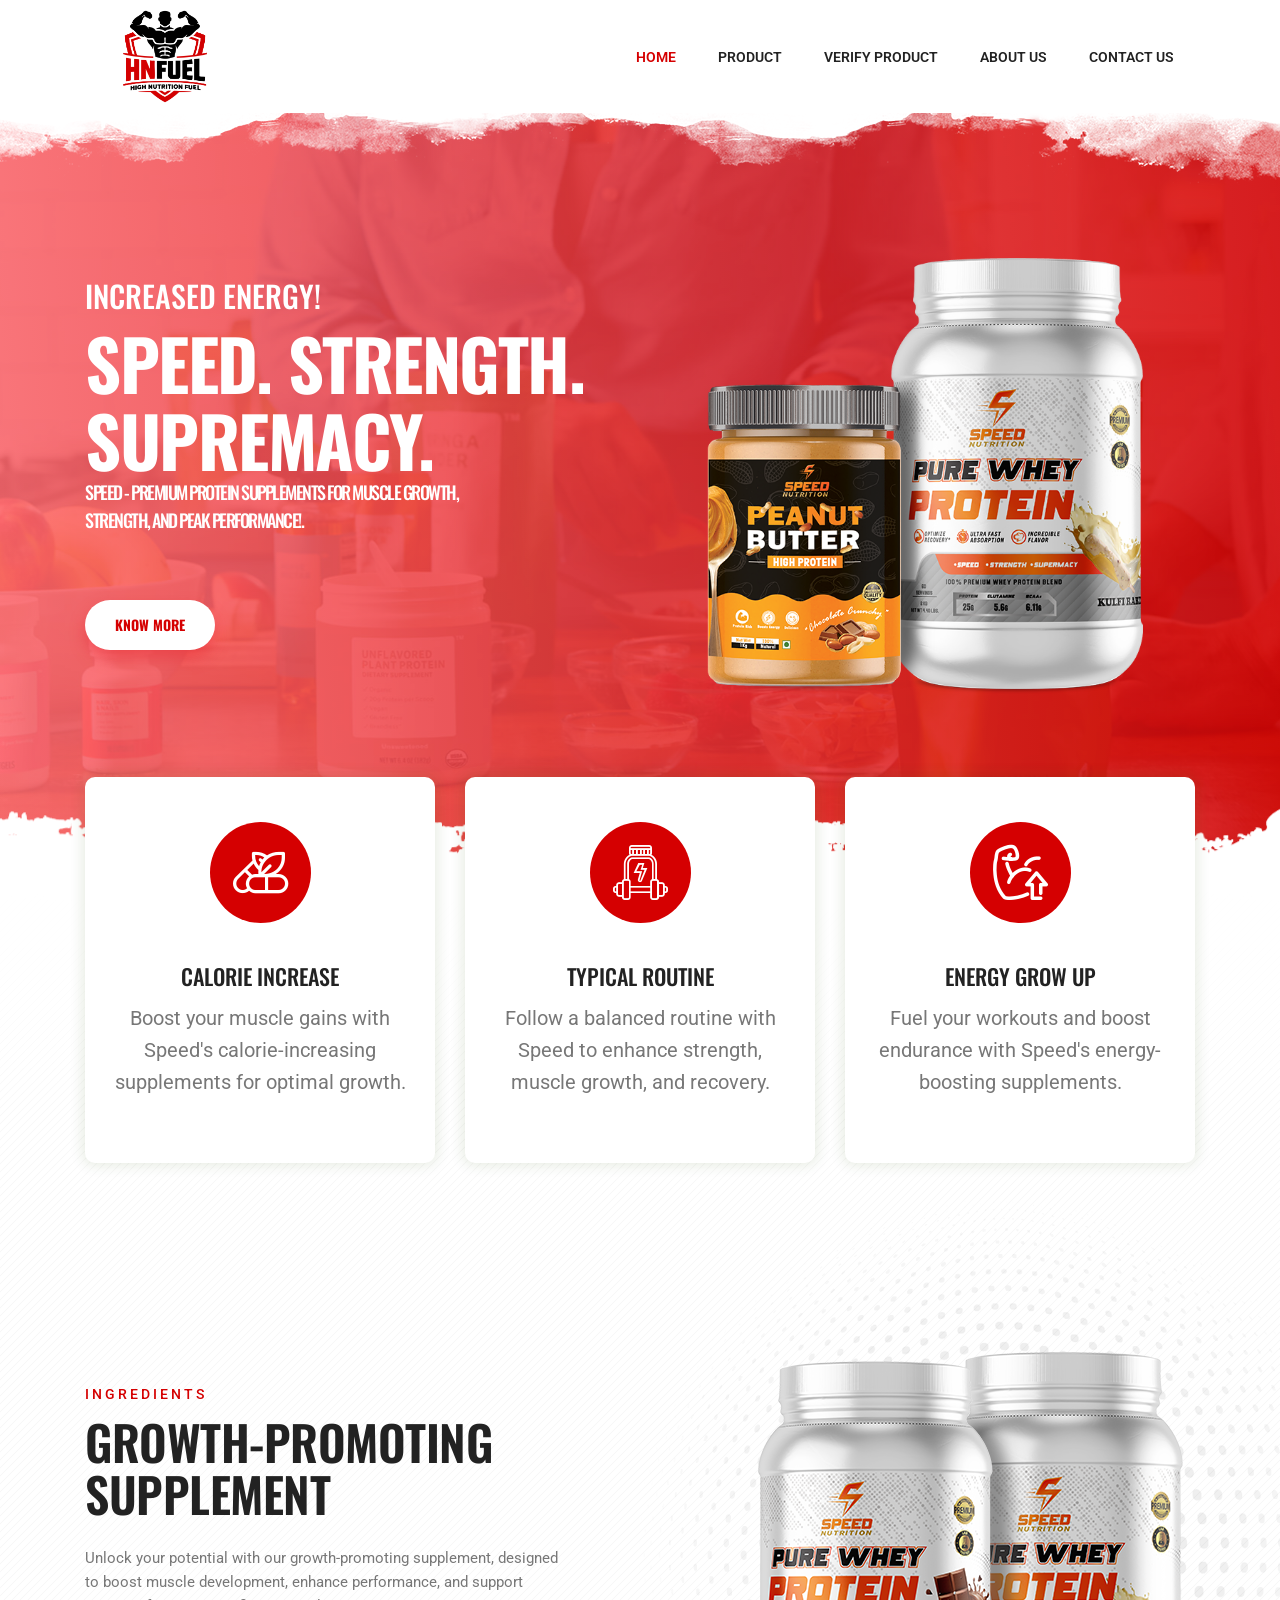
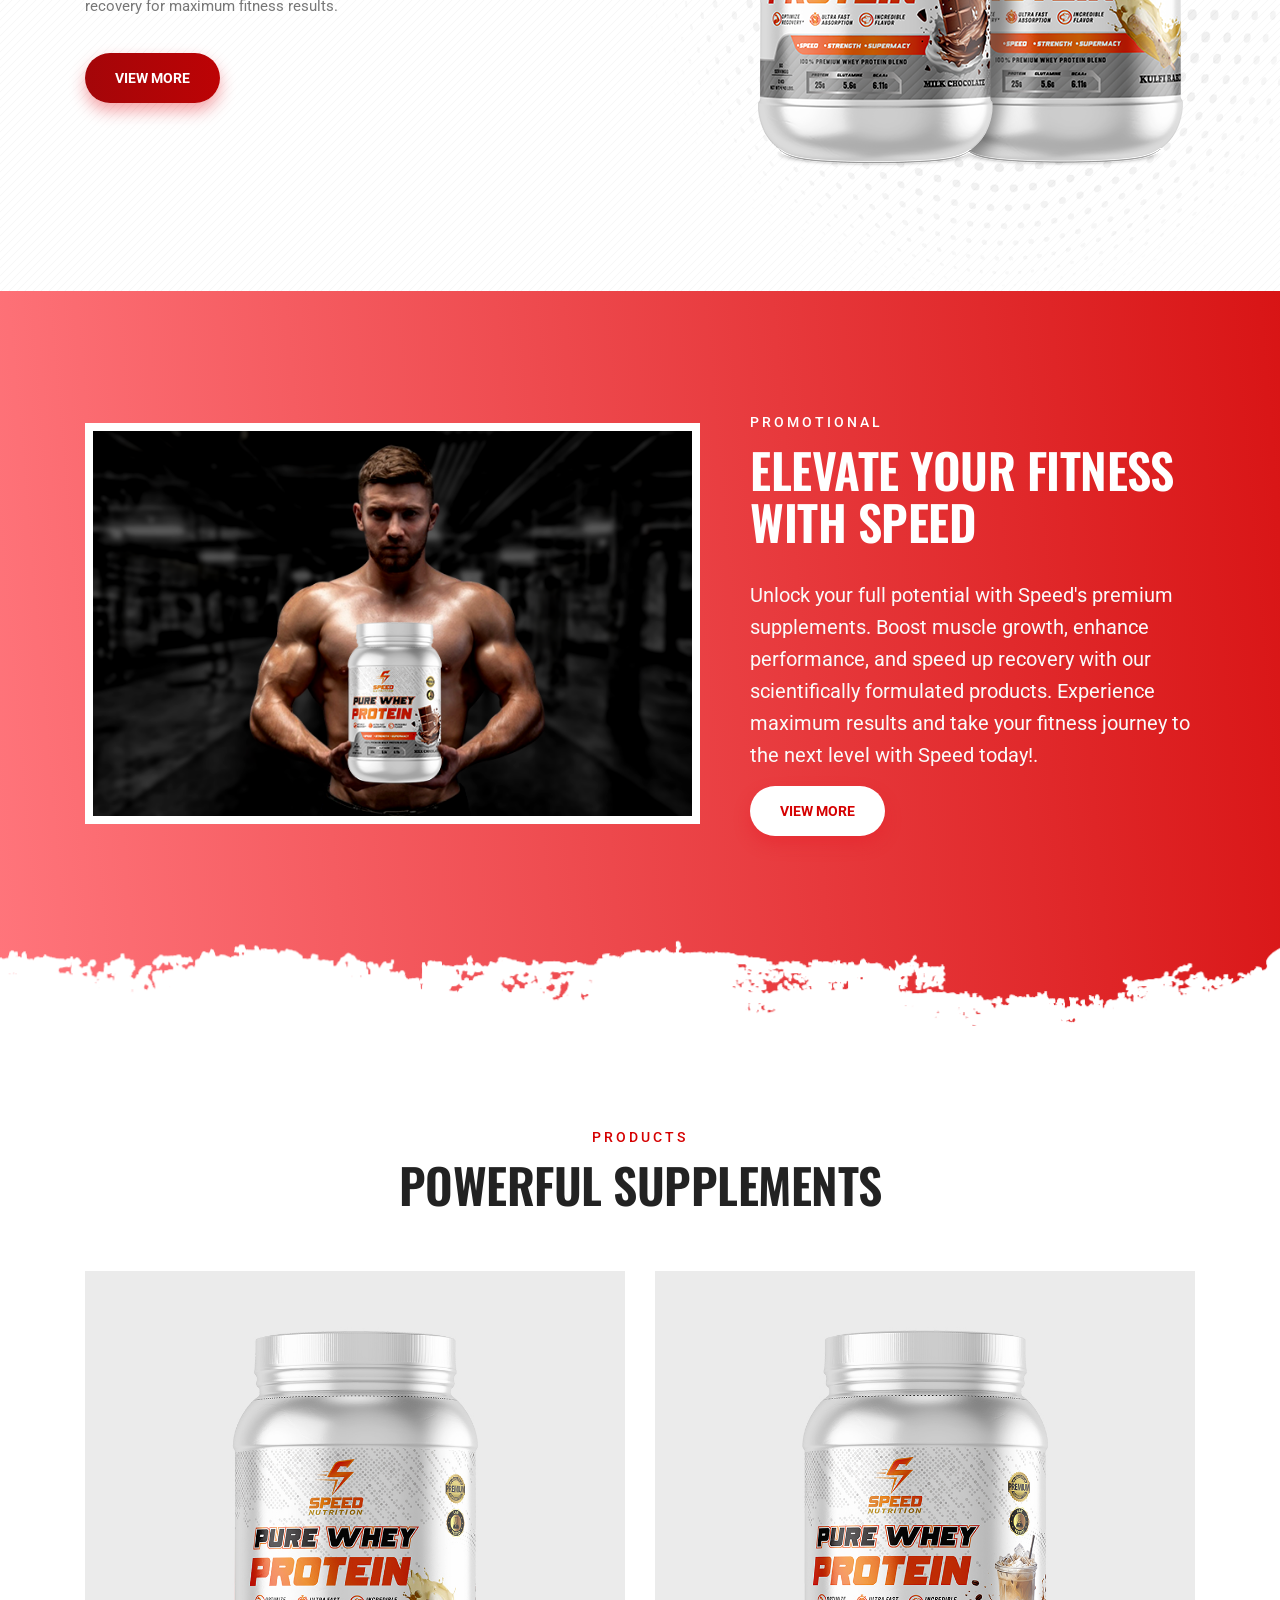
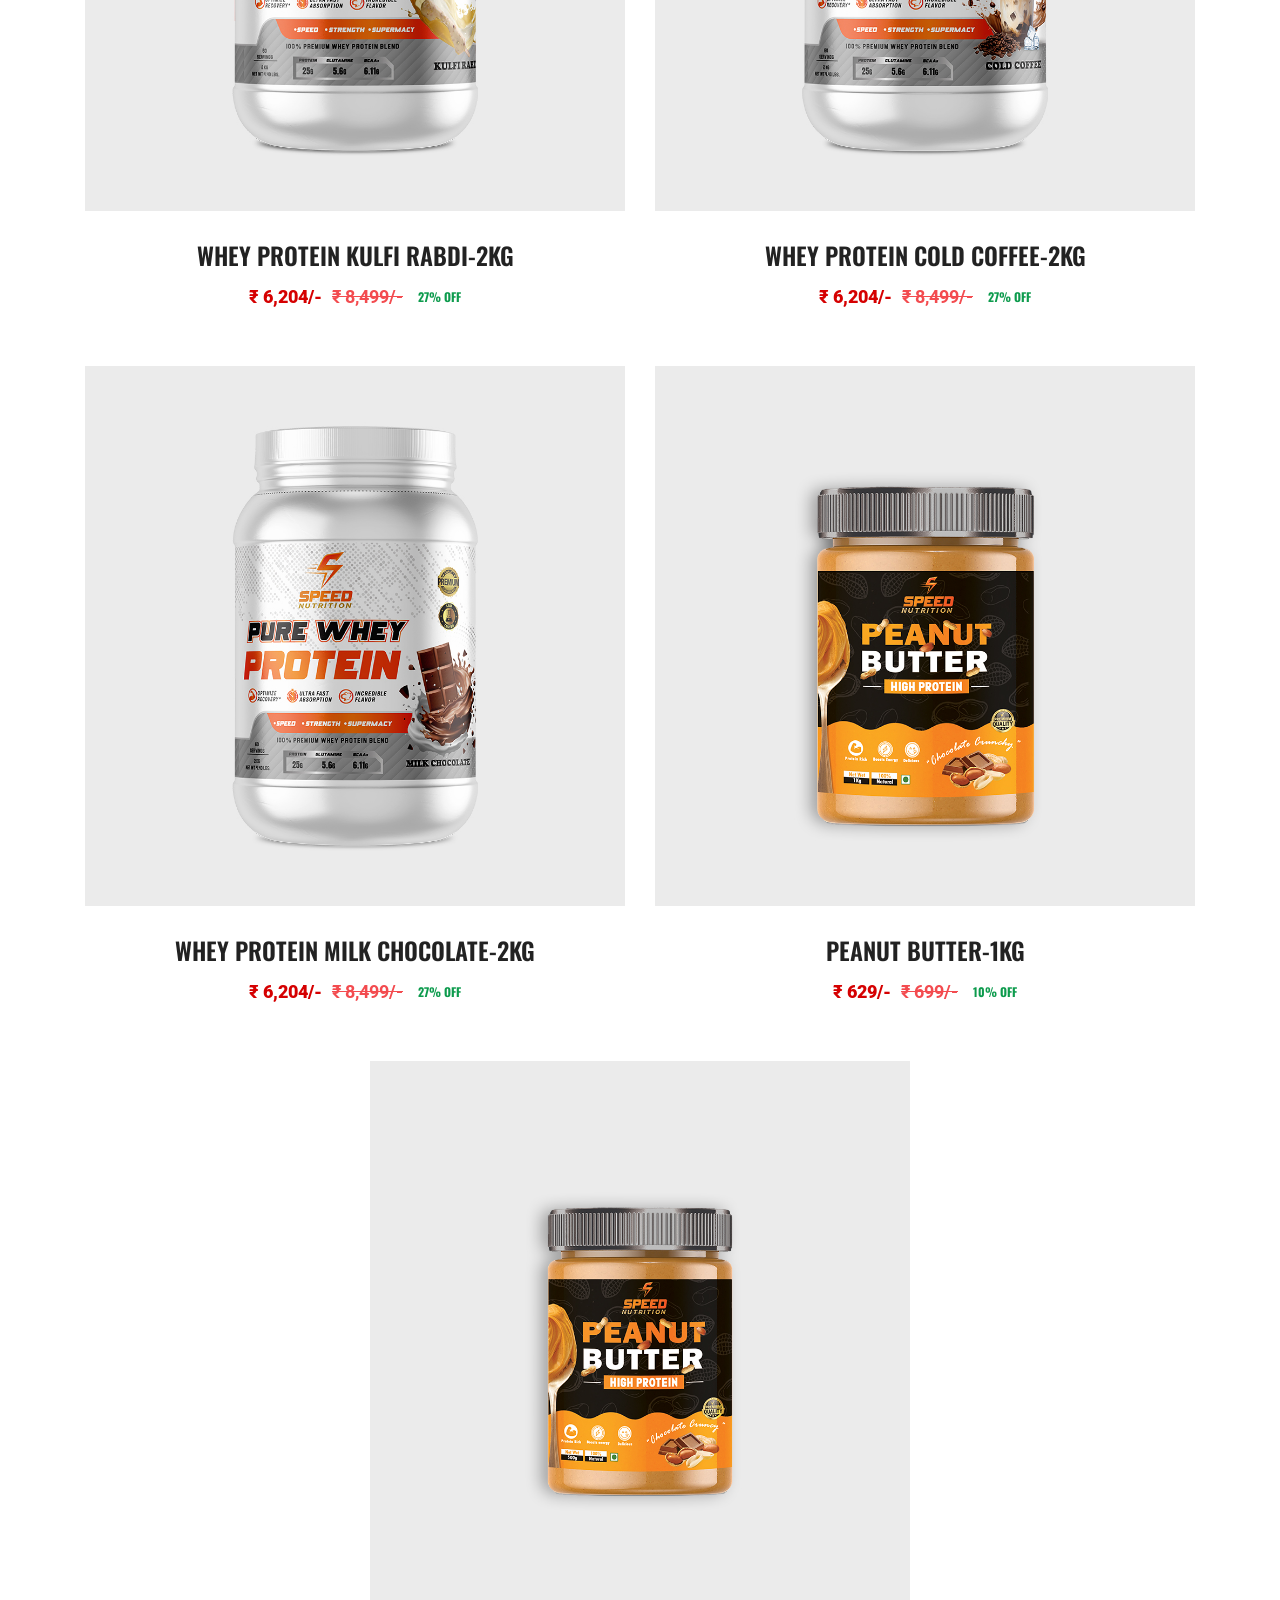
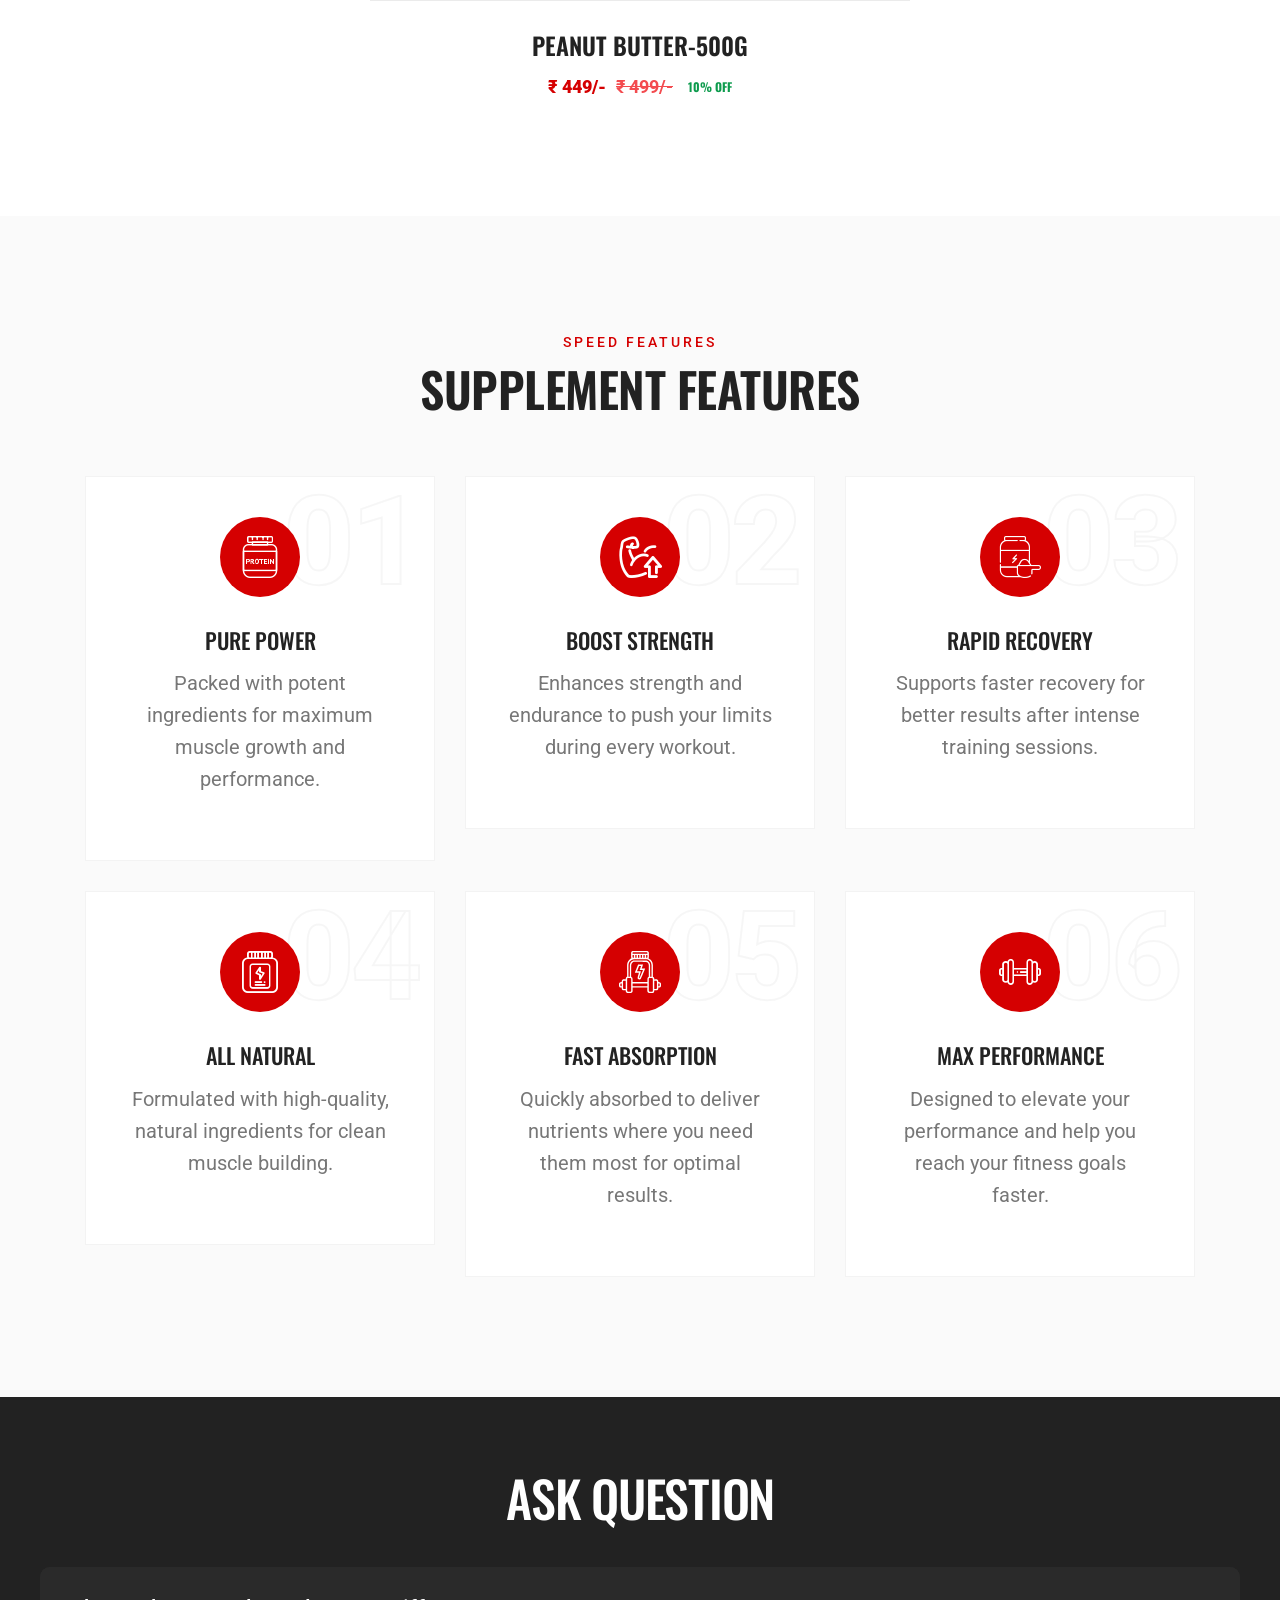
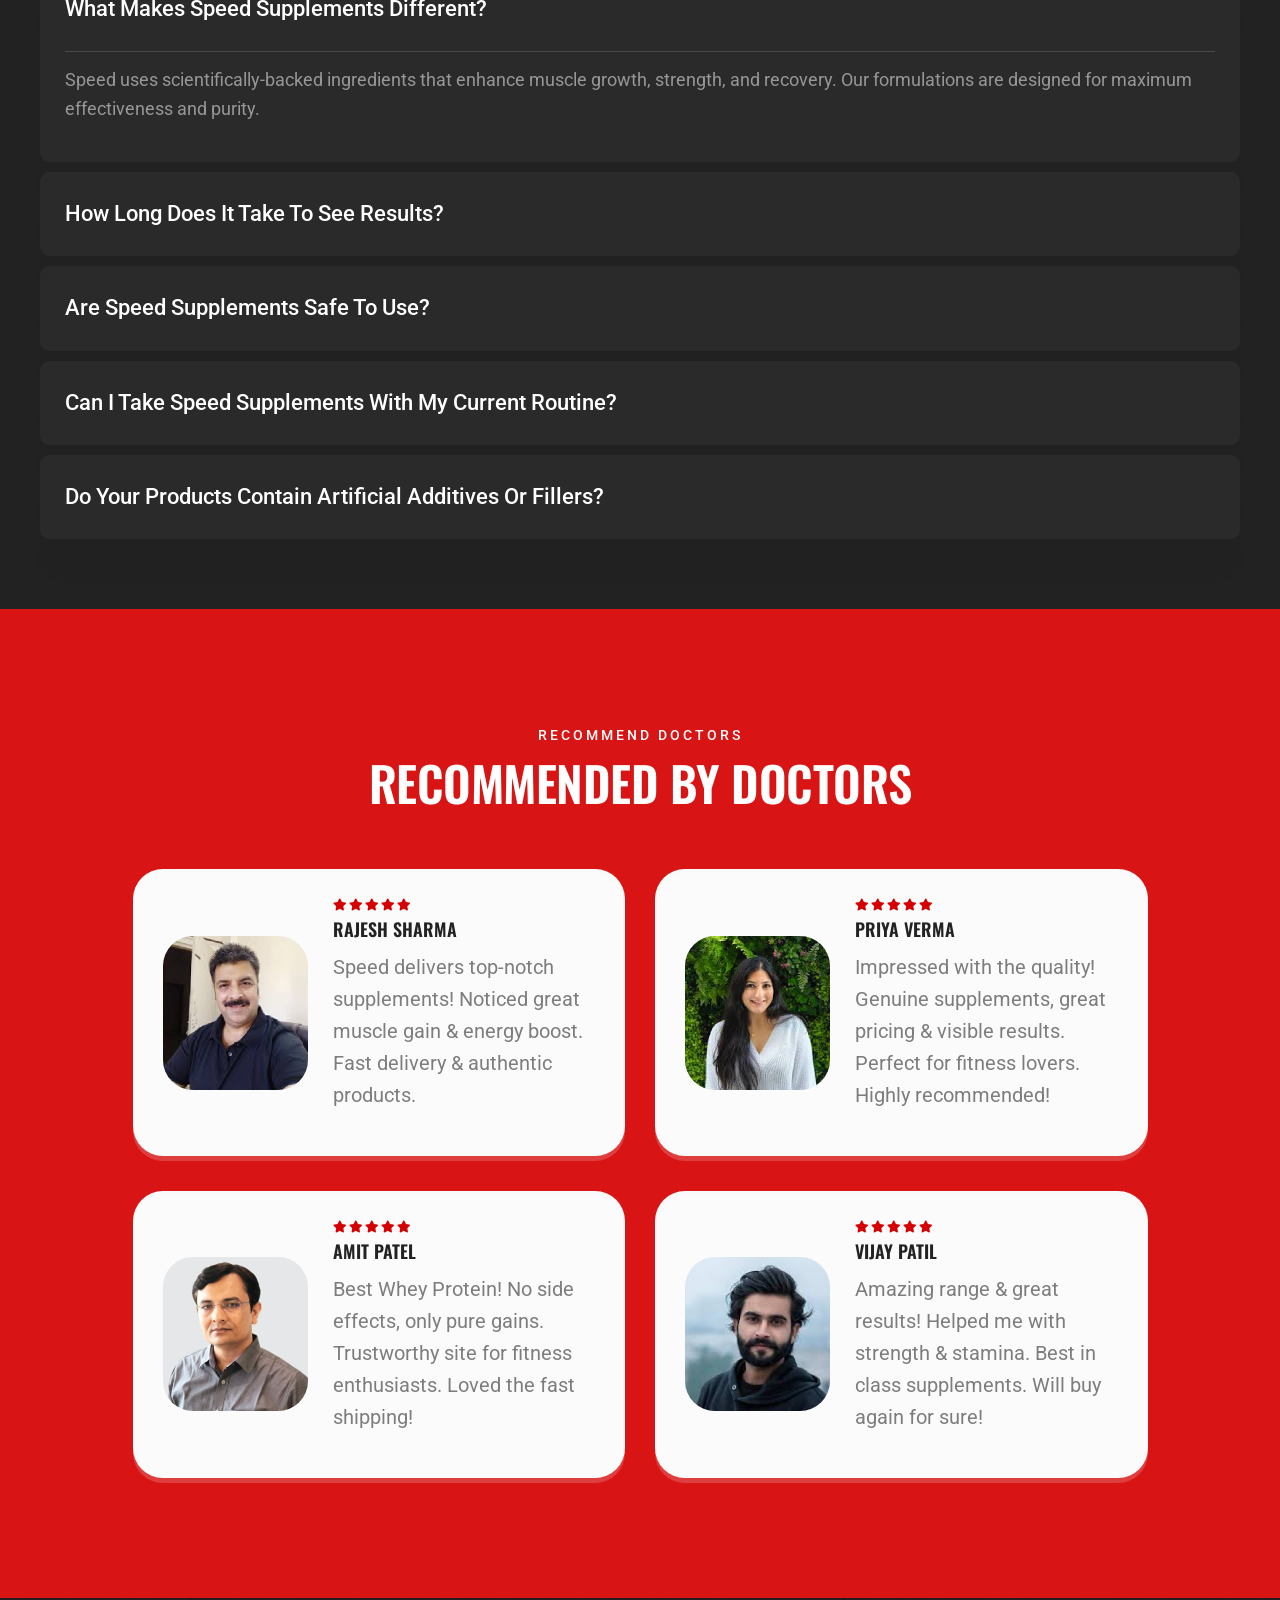
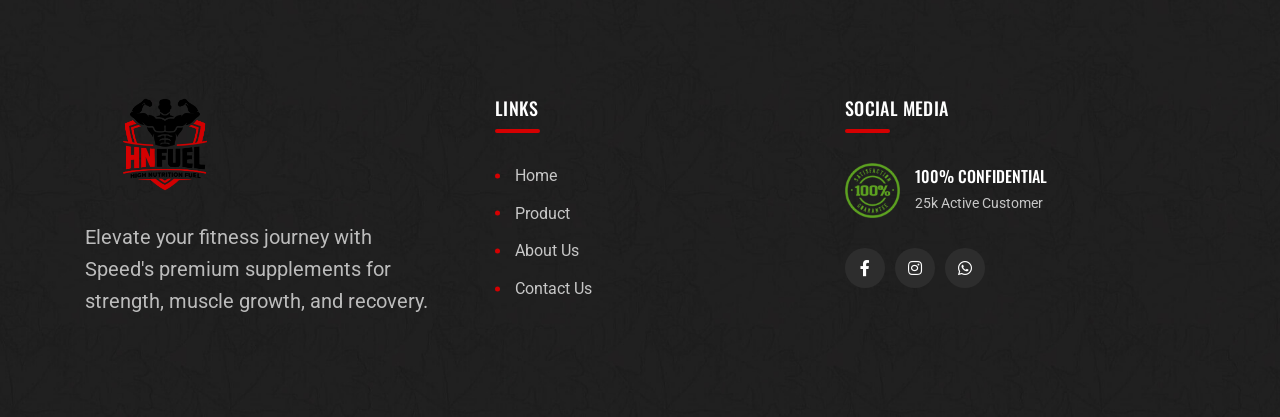
==== index.html @ 4fa767ee "Add product page for HN Fuel Whey Protein Mango Flavour 2kg with detailed description, nutritional i" ====
<!DOCTYPE html>
<html class="no-js" lang="en">

<head>
    <meta charset="utf-8">
    <meta http-equiv="x-ua-compatible" content="ie=edge">
    <title>Speed</title>
    <meta name="description"
        content="Boost muscle growth and strength with Speed's premium supplements, designed for maximum performance and recovery.">
    <meta name="viewport" content="width=device-width, initial-scale=1">

    <link rel="shortcut icon" type="image/x-icon" href="images/logo-02.png">
    <link rel="stylesheet" href="css/bootstrap.min.css">
    <link rel="stylesheet" href="css/animate.min.css">
    <link rel="stylesheet" href="css/magnific-popup.css">
    <link rel="stylesheet" href="css/fontawesome-all.min.css">
    <link rel="stylesheet" href="css/flaticon.css">
    <link rel="stylesheet" href="css/jquery-ui.css">
    <link rel="stylesheet" href="css/odometer.css">
    <link rel="stylesheet" href="css/slick.css">
    <link rel="stylesheet" href="css/default.css">
    <link rel="stylesheet" href="css/style.css">
    <link rel="stylesheet" href="css/responsive.css">
</head>

<body>
    <div id="preloader">
        <div class="tg-cube-grid">
            <div class="tg-cube tg-cube1"></div>
            <div class="tg-cube tg-cube2"></div>
            <div class="tg-cube tg-cube3"></div>
            <div class="tg-cube tg-cube4"></div>
            <div class="tg-cube tg-cube5"></div>
            <div class="tg-cube tg-cube6"></div>
            <div class="tg-cube tg-cube7"></div>
            <div class="tg-cube tg-cube8"></div>
            <div class="tg-cube tg-cube9"></div>
        </div>
    </div>
    <button class="scroll-top scroll-to-target scroll-top-two" data-target="html">
        <i class="fas fa-angle-up"></i>
    </button>
    <header id="home">
        <div id="header-fixed-height"></div>
        <div id="sticky-header" class="tg-menu-area menu-area">
            <div class="container">
                <div class="row">
                    <div class="col-12">
                        <div class="mobile-nav-toggler"><i class="flaticon-layout"></i></div>
                        <div class="menu-wrap">
                            <nav class="menu-nav">
                                <div class="logo">
                                    <a href="index.html">
                                        <img src="images/logo-01.png" alt="Logo">
                                    </a>
                                </div>
                                <div class="navbar-wrap main-menu d-none d-xl-flex">
                                    <ul class="navigation">
                                        <li class="active"><a href="index.html" class="section-link">Home</a></li>
                                        <li><a href="#supplement" class="section-link">Product</a></li>
                                        <li><a href="barcode-verification.html">Verify Product</a></li>
                                        <li><a href="about-us.html" class="section-link">About Us</a></li>
                                        <li><a href="contact-us.html" class="section-link">Contact Us</a></li>
                                    </ul>
                                </div>
                            </nav>
                        </div>
                    </div>
                </div>
            </div>
        </div>
    </header>
    <div class="mobile-menu">
        <nav class="menu-box">
            <div class="close-btn"><i class="fas fa-times"></i></div>
            <div class="nav-logo">
                <a href="index.html"><img src="images/logo-01.png" alt=""></a>
            </div>
            <div class="menu-outer">
            </div>
            <div class="social-links">
                <ul class="clearfix">
                    <li><a href="#"><i class="fab fa-facebook-f"></i></a></li>
                    <li><a href="#"><i class="fab fa-instagram"></i></a></li>
                    <li><a
                            href="https://api.whatsapp.com/send?phone=+919833897063&text=Hello, I want to know more about your service."><i
                                class="fab fa-whatsapp"></i></a></li>
                </ul>
            </div>
        </nav>
    </div>
    <div class="menu-backdrop"></div>
    <main class="main-area fix">
        <section class="tg-banner-area banner-bg jarallax parallax-img">
            <div class="container">
                <div class="row align-items-center justify-content-center">
                    <div class="col-xl-6 col-lg-6 order-0 order-lg-2">
                        <div class="tg-banner-img text-center wow fadeInRight" data-wow-delay=".6s">
                            <img src="images/banner_img.png" alt="img">
                        </div>
                    </div>
                    <div class="col-xl-6 col-lg-6 col-md-10">
                        <div class="tg-banner-content">
                            <h4 class="sub-title wow fadeInUp" data-wow-delay=".2s">Increased Energy!</h4>
                            <h2 class="title wow fadeInUp" data-wow-delay=".4s">Speed. Strength. Supremacy.
                                <p class=" wow fadeInUp" data-wow-delay=".6s">Speed - Premium protein supplements
                                    for muscle growth, strength, and peak performance!.</p>
                                <div class="tg-banner-btn wow fadeInUp" data-wow-delay=".8s">
                                    <a href="#supplement" class="tg-btn">Know More</a>
                                </div>
                        </div>
                    </div>
                </div>
            </div>
        </section>
        <section class="tg-features-area">
            <div class="container">
                <div class="tg-features-inner">
                    <div class="row justify-content-center">
                        <div class="col-lg-4 col-md-6 col-sm-8 wow fadeInUp" data-wow-delay=".2s">
                            <div class="tg-features-item">
                                <div class="tg-features-icon">
                                    <i class="flaticon-supplement"></i>
                                </div>
                                <div class="tg-features-content">
                                    <h4 class="title">Calorie Increase</h4>
                                    <p>Boost your muscle gains with Speed's calorie-increasing supplements for
                                        optimal growth.</p>
                                </div>
                            </div>
                        </div>
                        <div class="col-lg-4 col-md-6 col-sm-8 wow fadeInUp" data-wow-delay=".4s">
                            <div class="tg-features-item">
                                <div class="tg-features-icon">
                                    <i class="flaticon-whey-protein-3"></i>
                                </div>
                                <div class="tg-features-content">
                                    <h4 class="title">Typical Routine</h4>
                                    <p>Follow a balanced routine with Speed to enhance strength, muscle growth,
                                        and recovery.</p>
                                </div>
                            </div>
                        </div>
                        <div class="col-lg-4 col-md-6 col-sm-8 wow fadeInUp" data-wow-delay=".6s">
                            <div class="tg-features-item">
                                <div class="tg-features-icon">
                                    <i class="flaticon-strong-1"></i>
                                </div>
                                <div class="tg-features-content">
                                    <h4 class="title">Energy Grow Up</h4>
                                    <p>Fuel your workouts and boost endurance with Speed's energy-boosting
                                        supplements.</p>
                                </div>
                            </div>
                        </div>
                    </div>
                </div>
            </div>
        </section>
        <section id="ingredient" class="tg-supplement-area pt-130 pb-120">
            <div class="tg-supplement-bg"></div>
            <div class="container">
                <div class="tg-supplement-inner">
                    <div class="row justify-content-center">
                        <div class="col-lg-6 col-md-8 order-0 order-lg-2">
                            <div class="tg-supplement-img text-end  wow fadeInRight" data-wow-delay=".2s">
                                <img src="images/supplement_img.png" alt="">
                            </div>
                            <div class="tg-supplement-shape">
                                <img src="images/supplement_shape02.png" alt="" class="rotateme">
                            </div>
                        </div>
                        <div class="col-lg-6">
                            <div class="tg-supplement-content mt-60 wow fadeInLeft" data-wow-delay=".2s">
                                <div class="tg-section-title mb-25">
                                    <span class="sub-title">ingredients</span>
                                    <h2 class="title">Growth-promoting<br> supplement</h2>
                                </div>
                                <p>Unlock your potential with our growth-promoting supplement, designed to boost muscle
                                    development, enhance performance, and support recovery for maximum fitness results.
                                </p>
                                <a href="about-us.html" class="tg-btn view-btn">VIEW more</a>
                            </div>
                        </div>
                    </div>
                </div>
            </div>
        </section>
        <section class="tg-video-area tg-video-bg jarallax parallax-img">
            <div class="container">
                <div class="row align-items-center justify-content-center">
                    <div class="col-xl-7 col-lg-8">
                        <div class="tg-video-img wow fadeInLeft" data-wow-delay=".2s">
                            <img src="images/video_img.png" alt="">
                        </div>
                    </div>
                    <div class="col-xl-5 col-lg-8">
                        <div class="tg-video-content wow fadeInRight" data-wow-delay=".2s">
                            <div class="tg-section-title white mb-30">
                                <span class="sub-title">promotional</span>
                                <h2 class="title white-text">Elevate Your Fitness with Speed</h2>
                            </div>
                            <p class="info-one">Unlock your full potential with Speed's premium supplements.
                                Boost muscle growth, enhance performance, and speed up recovery with our scientifically
                                formulated products. Experience maximum results and take your fitness journey to the
                                next level with Speed today!.</p>
                            <a href="about-us.html" class="tg-btn">VIEW more</a>
                        </div>
                    </div>
                </div>
            </div>
        </section>
        <section id="supplement" class="tg-shop-area pt-100 pb-60">
            <div class="container">
                <div class="row justify-content-center">
                    <div class="col-lg-8">
                        <div class="tg-section-title text-center mb-60">
                            <span class="sub-title">PRODUCTS</span>
                            <h2 class="title">Powerful Supplements</h2>
                        </div>
                    </div>
                </div>
                <div class="tg-shop-wrapper">
                    <div class="row justify-content-center">
                        <div class="col-lg-6 col-md-6">
                            <div class="tg-shop-item text-center">
                                <div class="tg-shop-thumb">
                                    <a href="whey-protein-mawarabdi-2kg.html">
                                        <img src="images/mawarabdi/01.jpg" alt="img"></a>
                                </div>
                                <div class="tg-shop-content">
                                    <h4 class="title"><a href="whey-protein-mawarabdi-2kg.html">Whey Protein
                                            Kulfi Rabdi-2kg</a></h4>
                                    <div class="tg-shop-price inner-shop-details-price d-flex justify-content-center">
                                        <b>₹ 6,204/-</b><span class="old-prices">₹ 8,499/-</span>
                                        <h5 class="stock-status ml-3 mb-0">27% OFF</h5>
                                    </div>
                                </div>
                            </div>
                        </div>
                        <div class="col-lg-6 col-md-6">
                            <div class="tg-shop-item text-center">
                                <div class="tg-shop-thumb">
                                    <a href="whey-protein-cold-coffee-2kg.html">
                                        <img src="images/coffee/01.jpg" alt="img"></a>
                                </div>
                                <div class="tg-shop-content">
                                    <h4 class="title"><a href="whey-protein-cold-coffee-2kg.html">Whey Protein
                                            Cold Coffee-2kg</a></h4>
                                    <div class="tg-shop-price inner-shop-details-price d-flex justify-content-center">
                                        <b>₹ 6,204/-</b><span class="old-prices">₹ 8,499/-</span>
                                        <h5 class="stock-status ml-3 mb-0">27% OFF</h5>
                                    </div>
                                </div>
                            </div>
                        </div>
                        <div class="col-lg-6 col-md-6">
                            <div class="tg-shop-item text-center">
                                <div class="tg-shop-thumb">
                                    <a href="whey-protein-milk-chocolate-2kg.html">
                                        <img src="images/chocolate/01.jpg" alt="img"></a>
                                </div>
                                <div class="tg-shop-content">
                                    <h4 class="title"><a href="whey-protein-milk-chocolate-2kg.html">Whey Protein
                                            Milk chocolate-2kg</a></h4>
                                    <div class="tg-shop-price inner-shop-details-price d-flex justify-content-center">
                                        <b>₹ 6,204/-</b><span class="old-prices">₹ 8,499/-</span>
                                        <h5 class="stock-status ml-3 mb-0">27% OFF</h5>
                                    </div>
                                </div>
                            </div>
                        </div>

                        <div class="col-lg-6 col-md-6">
                            <div class="tg-shop-item text-center">
                                <div class="tg-shop-thumb">
                                    <a href="peanut-butter.html">
                                        <img src="images/peanut-butter/01.jpg" alt="img"></a>
                                </div>
                                <div class="tg-shop-content">
                                    <h4 class="title"><a href="peanut-butter.html">Peanut Butter-1kg</a></h4>
                                    <div class="tg-shop-price inner-shop-details-price d-flex justify-content-center">
                                        <b>₹ 629/-</b><span class="old-prices">₹ 699/-</span>
                                        <h5 class="stock-status ml-3 mb-0">10% OFF</h5>
                                    </div>
                                </div>
                            </div>
                        </div>

                        <div class="col-lg-6 col-md-6">
                            <div class="tg-shop-item text-center">
                                <div class="tg-shop-thumb">
                                    <a href="peanut-butter-500g.html">
                                        <img src="images/peanut-butter-500g/01.jpg" alt="img"></a>
                                </div>
                                <div class="tg-shop-content">
                                    <h4 class="title"><a href="peanut-butter-500g.html">Peanut Butter-500g</a></h4>
                                    <div class="tg-shop-price inner-shop-details-price d-flex justify-content-center">
                                        <b>₹ 449/-</b><span class="old-prices">₹ 499/-</span>
                                        <h5 class="stock-status ml-3 mb-0">10% OFF</h5>
                                    </div>
                                </div>
                            </div>
                        </div>

                    </div>
                </div>
            </div>
        </section>
        <section id="feature" class="tg-service-area">
            <div class="container">
                <div class="tg-service-inner">
                    <div class="row justify-content-center">
                        <div class="col-lg-8">
                            <div class="tg-section-title text-center mb-60">
                                <span class="sub-title">Speed Features</span>
                                <h2 class="title">Supplement Features</h2>
                            </div>
                        </div>
                    </div>
                    <div class="row justify-content-center">
                        <div class="col-lg-4 col-md-6 col-sm-9">
                            <div class="tg-service-item">
                                <div class="tg-services-count">01</div>
                                <div class="icon">
                                    <i class="flaticon-proteins"></i>
                                </div>
                                <h2 class="title"><a href="contact-us.html">Pure Power</a></h2>
                                <div class="tg-service-content">
                                    <p>Packed with potent ingredients for maximum muscle growth and performance.</p>
                                </div>
                            </div>
                        </div>
                        <div class="col-lg-4 col-md-6 col-sm-9">
                            <div class="tg-service-item">
                                <div class="tg-services-count">02</div>
                                <div class="icon">
                                    <i class="flaticon-strong-1"></i>
                                </div>
                                <h2 class="title"><a href="contact-us.html">Boost Strength</a></h2>
                                <div class="tg-service-content">
                                    <p>Enhances strength and endurance to push your limits during every workout.</p>
                                </div>
                            </div>
                        </div>
                        <div class="col-lg-4 col-md-6 col-sm-9">
                            <div class="tg-service-item">
                                <div class="tg-services-count">03</div>
                                <div class="icon">
                                    <i class="flaticon-whey-protein"></i>
                                </div>
                                <h2 class="title"><a href="contact-us.html">Rapid Recovery</a></h2>
                                <div class="tg-service-content">
                                    <p>Supports faster recovery for better results after intense training sessions.</p>
                                </div>
                            </div>
                        </div>
                        <div class="col-lg-4 col-md-6 col-sm-9">
                            <div class="tg-service-item">
                                <div class="tg-services-count">04</div>
                                <div class="icon">
                                    <i class="flaticon-protein-2"></i>
                                </div>
                                <h2 class="title"><a href="contact-us.html">All Natural</a></h2>
                                <div class="tg-service-content">
                                    <p>Formulated with high-quality, natural ingredients for clean muscle building.</p>
                                </div>
                            </div>
                        </div>
                        <div class="col-lg-4 col-md-6 col-sm-9">
                            <div class="tg-service-item">
                                <div class="tg-services-count">05</div>
                                <div class="icon">
                                    <img src="images/whey-protein.svg" class="flaticon-tape-measure" style="height: 42px;width:42px;" alt="Fast Absorption"></img>
                                </div>
                                <h2 class="title"><a href="contact-us.html">Fast Absorption</a></h2>
                                <div class="tg-service-content">
                                    <p>Quickly absorbed to deliver nutrients where you need them most for optimal
                                        results.</p>
                                </div>
                            </div>
                        </div>
                        <div class="col-lg-4 col-md-6 col-sm-9">
                            <div class="tg-service-item">
                                <div class="tg-services-count">06</div>
                                <div class="icon">
                                    <i class="flaticon-dumbbell"></i>
                                </div>
                                <h2 class="title"><a href="contact-us.html">Max Performance</a></h2>
                                <div class="tg-service-content">
                                    <p>Designed to elevate your performance and help you reach your fitness goals
                                        faster.</p>
                                </div>
                            </div>
                        </div>
                    </div>
                </div>
            </div>
        </section>
        <section class="faq-area position-relative">
            <div class="row justify-content-end g-0">
                <div class="col-12">
                    <div class="faq-wrapper-two">
                        <div class="section-title section-title-two white-title mb-40">
                            <h2 class="title text-center">Ask question</h2>
                        </div>
                        <div class="accordion" id="accordionExample">
                            <div class="accordion-item">
                                <h2 class="accordion-header" id="headingOne">
                                    <button class="accordion-button" type="button" data-bs-toggle="collapse"
                                        data-bs-target="#collapseOne" aria-expanded="true" aria-controls="collapseOne">
                                        What makes Speed supplements different?
                                    </button>
                                </h2>
                                <div id="collapseOne" class="accordion-collapse collapse show"
                                    aria-labelledby="headingOne" data-bs-parent="#accordionExample">
                                    <div class="accordion-body">
                                        <p>Speed uses scientifically-backed ingredients that enhance muscle
                                            growth, strength, and recovery. Our formulations are designed for maximum
                                            effectiveness and purity.</p>
                                    </div>
                                </div>
                            </div>
                            <div class="accordion-item">
                                <h2 class="accordion-header" id="headingTwo">
                                    <button class="accordion-button collapsed" type="button" data-bs-toggle="collapse"
                                        data-bs-target="#collapseTwo" aria-expanded="false" aria-controls="collapseTwo">
                                        How long does it take to see results?
                                    </button>
                                </h2>
                                <div id="collapseTwo" class="accordion-collapse collapse" aria-labelledby="headingTwo"
                                    data-bs-parent="#accordionExample">
                                    <div class="accordion-body">
                                        <p>Results vary, but most users begin noticing improvements in strength and
                                            recovery within 2-4 weeks of consistent use.</p>
                                    </div>
                                </div>
                            </div>
                            <div class="accordion-item">
                                <h2 class="accordion-header" id="headingThree">
                                    <button class="accordion-button collapsed" type="button" data-bs-toggle="collapse"
                                        data-bs-target="#collapseThree" aria-expanded="false"
                                        aria-controls="collapseThree">
                                        Are Speed supplements safe to use?
                                    </button>
                                </h2>
                                <div id="collapseThree" class="accordion-collapse collapse"
                                    aria-labelledby="headingThree" data-bs-parent="#accordionExample">
                                    <div class="accordion-body">
                                        <p>Yes, our products are crafted with high-quality, natural ingredients and
                                            undergo rigorous testing to ensure safety and effectiveness.</p>
                                    </div>
                                </div>
                            </div>
                            <div class="accordion-item">
                                <h2 class="accordion-header" id="headingFour">
                                    <button class="accordion-button collapsed" type="button" data-bs-toggle="collapse"
                                        data-bs-target="#collapseFour" aria-expanded="false"
                                        aria-controls="collapseFour">
                                        Can I take Speed supplements with my current routine?
                                    </button>
                                </h2>
                                <div id="collapseFour" class="accordion-collapse collapse" aria-labelledby="headingFour"
                                    data-bs-parent="#accordionExample">
                                    <div class="accordion-body">
                                        <p>Absolutely! Our supplements are designed to complement any workout or fitness
                                            regimen and enhance overall performance.</p>
                                    </div>
                                </div>
                            </div>
                            <div class="accordion-item">
                                <h2 class="accordion-header" id="headingFive">
                                    <button class="accordion-button collapsed" type="button" data-bs-toggle="collapse"
                                        data-bs-target="#collapseFive" aria-expanded="false"
                                        aria-controls="collapseFive">
                                        Do your products contain artificial additives or fillers?
                                    </button>
                                </h2>
                                <div id="collapseFive" class="accordion-collapse collapse" aria-labelledby="headingFive"
                                    data-bs-parent="#accordionExample">
                                    <div class="accordion-body">
                                        <p>No, we pride ourselves on offering clean, natural products free from
                                            artificial additives, fillers, and harmful chemicals.</p>
                                    </div>
                                </div>
                            </div>
                        </div>
                    </div>
                </div>
            </div>
        </section>
        <section class="tg-testimonial-area tg-testimonial-bg jarallax parallax-img">
            <div class="container">
                <div class="row justify-content-center">
                    <div class="col-lg-8">
                        <div class="tg-section-title white text-center mb-60">
                            <span class="sub-title">recommend doctors</span>
                            <h2 class="title white-text">recommended by doctors</h2>
                        </div>
                    </div>
                </div>
                <div class="row justify-content-center">
                    <div class="col-xxl-10 col-xl-11">
                        <div class="row">
                            <div class="col-lg-6">
                                <div class="tg-testimonial-item">
                                    <div class="tg-testimonial-thumb">
                                        <img src="images/testi_img01.jpg" alt="">
                                    </div>
                                    <div class="tg-testimonial-content">
                                        <div class="rating">
                                            <i class="fas fa-star"></i>
                                            <i class="fas fa-star"></i>
                                            <i class="fas fa-star"></i>
                                            <i class="fas fa-star"></i>
                                            <i class="fas fa-star"></i>
                                        </div>
                                        <h2 class="title">Rajesh Sharma</h2>
                                        <p>Speed delivers top-notch supplements! Noticed great
                                            muscle gain & energy boost. Fast delivery & authentic products.</p>
                                    </div>
                                </div>
                            </div>
                            <div class="col-lg-6">
                                <div class="tg-testimonial-item">
                                    <div class="tg-testimonial-thumb">
                                        <img src="images/testi_img02.jpg" alt="">
                                    </div>
                                    <div class="tg-testimonial-content">
                                        <div class="rating">
                                            <i class="fas fa-star"></i>
                                            <i class="fas fa-star"></i>
                                            <i class="fas fa-star"></i>
                                            <i class="fas fa-star"></i>
                                            <i class="fas fa-star"></i>
                                        </div>
                                        <h2 class="title">Priya Verma</h2>
                                        <p>Impressed with the quality! Genuine supplements, great pricing & visible
                                            results. Perfect for fitness lovers. Highly recommended!</p>
                                    </div>
                                </div>
                            </div>
                            <div class="col-lg-6">
                                <div class="tg-testimonial-item">
                                    <div class="tg-testimonial-thumb">
                                        <img src="images/testi_img03.jpg" alt="">
                                    </div>
                                    <div class="tg-testimonial-content">
                                        <div class="rating">
                                            <i class="fas fa-star"></i>
                                            <i class="fas fa-star"></i>
                                            <i class="fas fa-star"></i>
                                            <i class="fas fa-star"></i>
                                            <i class="fas fa-star"></i>
                                        </div>
                                        <h2 class="title">Amit Patel</h2>
                                        <p>Best Whey Protein! No side effects, only pure gains. Trustworthy
                                            site for fitness enthusiasts. Loved the fast shipping!</p>
                                    </div>
                                </div>
                            </div>
                            <div class="col-lg-6">
                                <div class="tg-testimonial-item">
                                    <div class="tg-testimonial-thumb">
                                        <img src="images/testi_img04.jpg" alt="">
                                    </div>
                                    <div class="tg-testimonial-content">
                                        <div class="rating">
                                            <i class="fas fa-star"></i>
                                            <i class="fas fa-star"></i>
                                            <i class="fas fa-star"></i>
                                            <i class="fas fa-star"></i>
                                            <i class="fas fa-star"></i>
                                        </div>
                                        <h2 class="title">Vijay Patil</h2>
                                        <p>Amazing range & great results! Helped me with strength & stamina. Best in
                                            class supplements. Will buy again for sure!</p>
                                    </div>
                                </div>
                            </div>
                        </div>
                    </div>
                </div>
            </div>
        </section>
    </main>
    <footer class="footer-style-two">
        <div class="footer-two-top-wrap">
            <div class="container">
                <div class="footer-two-widgets-wrap">
                    <div class="row justify-content-between">
                        <div class="col-xl-4 col-lg-4">
                            <div class="footer-widget">
                                <div class="footer-about">
                                    <div class="footer-logo logo">
                                        <a href="index.html"><img src="images/logo-01.png" alt="Logo"></a>
                                    </div>
                                    <div class="footer-text">
                                        <p>Elevate your fitness journey with Speed's premium supplements for
                                            strength, muscle growth, and recovery.</p>
                                    </div>
                                </div>
                            </div>
                        </div>
                        <div class="col-xl-4 col-lg-4">
                            <div class="footer-widget widget_nav_menu">
                                <h4 class="fw-title">links</h4>
                                <ul class="list-wrap">
                                    <li><a href="index.html">Home</a></li>
                                    <li><a href="index.html#supplement">Product</a></li>
                                    <li><a href="about-us.html">About Us</a></li>
                                    <li><a href="contact-us.html">Contact Us</a></li>
                                </ul>
                            </div>
                        </div>
                        <div class="col-xl-4 col-lg-4">
                            <div class="footer-widget">
                                <h4 class="fw-title">Social Media</h4>
                                <div class="footer-confidential-wrap">
                                    <div class="confidential-logo">
                                        <img src="images/satisfaction_img.png" alt="img">
                                    </div>
                                    <div class="confidential-content">
                                        <h4 class="con-title">100% Confidential</h4>
                                        <span>25k Active Customer</span>
                                    </div>
                                </div>
                                <div class="footer-social">
                                    <a href="#"><i class="fab fa-facebook-f"></i></a>
                                    <a href="#"><i class="fab fa-instagram"></i></a>
                                    <a
                                        href="https://api.whatsapp.com/send?phone=+919833897063&text=Hello, I want to know more about your service."><i
                                            class="fab fa-whatsapp"></i></a>
                                </div>
                            </div>
                        </div>
                    </div>
                </div>
            </div>
        </div>
    </footer>

    <!-- JS here -->
    <script src="js/jquery-3.6.0.min.js"></script>
    <script src="js/bootstrap.min.js"></script>
    <script src="js/isotope.pkgd.min.js"></script>
    <script src="js/imagesloaded.pkgd.min.js"></script>
    <script src="js/jquery.magnific-popup.min.js"></script>
    <script src="js/jquery.odometer.min.js"></script>
    <script src="js/jquery.appear.js"></script>
    <script src="js/jquery.paroller.min.js"></script>
    <script src="js/jquery.easypiechart.min.js"></script>
    <script src="js/jquery.inview.min.js"></script>
    <script src="js/jquery.easing.js"></script>
    <script src="js/jquery-ui.min.js"></script>
    <script src="js/svg-inject.min.js"></script>
    <script src="js/jarallax.min.js"></script>
    <script src="js/slick.min.js"></script>
    <script src="js/validator.js"></script>
    <script src="js/ajax-form.js"></script>
    <script src="js/wow.min.js"></script>
    <script src="js/main.js"></script>
    <script>
        SVGInject(document.querySelectorAll("img.injectable"));
    </script>


</body>

</html>
---- css/flaticon.css ----
@font-face {
    font-family: "flaticon";
    src: url("../fonts/flaticon.ttf") format("truetype"),
url("../fonts/flaticon.woff") format("woff"),
url("../fonts/flaticon.woff2") format("woff2"),
url("../fonts/flaticon.eot#iefix") format("embedded-opentype"),
url("../images/flaticon.svg#flaticon") format("svg");
}

i[class^="flaticon-"]:before, i[class*=" flaticon-"]:before {
    font-family: flaticon !important;
    font-style: normal;
    font-weight: normal !important;
    font-variant: normal;
    text-transform: none;
    line-height: 1;
    -webkit-font-smoothing: antialiased;
    -moz-osx-font-smoothing: grayscale;
}

i[class*="flaticon-"] {
    display: block;
    line-height: 0;
}

.flaticon-tape-measure:before {
    content: "\f101";
}
.flaticon-abs:before {
    content: "\f102";
}
.flaticon-weight:before {
    content: "\f103";
}
.flaticon-test:before {
    content: "\f104";
}
.flaticon-layout:before {
    content: "\f105";
}
.flaticon-search:before {
    content: "\f106";
}
.flaticon-shopping-cart:before {
    content: "\f107";
}
.flaticon-shopping-cart-1:before {
    content: "\f108";
}
.flaticon-left-arrow:before {
    content: "\f109";
}
.flaticon-right-arrow:before {
    content: "\f10a";
}
.flaticon-whey-protein:before {
    content: "\f10b";
}
.flaticon-whey:before {
    content: "\f10c";
}
.flaticon-vitamin:before {
    content: "\f10d";
}
.flaticon-protein-supplement:before {
    content: "\f10e";
}
.flaticon-vitamin-1:before {
    content: "\f10f";
}
.flaticon-fitness:before {
    content: "\f110";
}
.flaticon-slim-down:before {
    content: "\f111";
}
.flaticon-strong:before {
    content: "\f112";
}
.flaticon-vitamins:before {
    content: "\f113";
}
.flaticon-dumbbell:before {
    content: "\f114";
}
.flaticon-protein:before {
    content: "\f115";
}
.flaticon-whey-protein-1:before {
    content: "\f116";
}
.flaticon-whey-protein-2:before {
    content: "\f117";
}
.flaticon-whey-1:before {
    content: "\f118";
}
.flaticon-proteins:before {
    content: "\f119";
}
.flaticon-supplement:before {
    content: "\f11a";
}
.flaticon-whey-protein-3:before {
    content: "\f11b";
}
.flaticon-strong-1:before {
    content: "\f11c";
}
.flaticon-vitamins-1:before {
    content: "\f11d";
}
.flaticon-protein-1:before {
    content: "\f11e";
}
.flaticon-protein-2:before {
    content: "\f11f";
}
.flaticon-body:before {
    content: "\f120";
}
.flaticon-abs-1:before {
    content: "\f121";
}
.flaticon-view:before {
    content: "\f122";
}
.flaticon-capsule:before {
    content: "\f123";
}
.flaticon-drug:before {
    content: "\f124";
}
---- css/odometer.css ----
.odometer.odometer-auto-theme, .odometer.odometer-theme-default {
  display: inline-block;
  vertical-align: middle;
  *vertical-align: auto;
  *zoom: 1;
  *display: inline;
  position: relative;
}
.odometer.odometer-auto-theme .odometer-digit, .odometer.odometer-theme-default .odometer-digit {
  display: inline-block;
  vertical-align: middle;
  *vertical-align: auto;
  *zoom: 1;
  *display: inline;
  position: relative;
}
.odometer.odometer-auto-theme .odometer-digit .odometer-digit-spacer, .odometer.odometer-theme-default .odometer-digit .odometer-digit-spacer {
  display: inline-block;
  vertical-align: middle;
  *vertical-align: auto;
  *zoom: 1;
  *display: inline;
  visibility: hidden;
}
.odometer.odometer-auto-theme .odometer-digit .odometer-digit-inner, .odometer.odometer-theme-default .odometer-digit .odometer-digit-inner {
  text-align: left;
  display: block;
  position: absolute;
  top: 0;
  left: 0;
  right: 0;
  bottom: 0;
  overflow: hidden;
}
.odometer.odometer-auto-theme .odometer-digit .odometer-ribbon, .odometer.odometer-theme-default .odometer-digit .odometer-ribbon {
  display: block;
}
.odometer.odometer-auto-theme .odometer-digit .odometer-ribbon-inner, .odometer.odometer-theme-default .odometer-digit .odometer-ribbon-inner {
  display: block;
  -webkit-backface-visibility: hidden;
  backface-visibility: hidden;
}
.odometer.odometer-auto-theme .odometer-digit .odometer-value, .odometer.odometer-theme-default .odometer-digit .odometer-value {
  display: block;
  -webkit-transform: translateZ(0);
  transform: translateZ(0);
}
.odometer.odometer-auto-theme .odometer-digit .odometer-value.odometer-last-value, .odometer.odometer-theme-default .odometer-digit .odometer-value.odometer-last-value {
  position: absolute;
}
.odometer.odometer-auto-theme.odometer-animating-up .odometer-ribbon-inner, .odometer.odometer-theme-default.odometer-animating-up .odometer-ribbon-inner {
  -webkit-transition: -webkit-transform 2s;
  -moz-transition: -moz-transform 2s;
  -ms-transition: -ms-transform 2s;
  -o-transition: -o-transform 2s;
  transition: transform 2s;
}
.odometer.odometer-auto-theme.odometer-animating-up.odometer-animating .odometer-ribbon-inner, .odometer.odometer-theme-default.odometer-animating-up.odometer-animating .odometer-ribbon-inner {
  -webkit-transform: translateY(-100%);
  -moz-transform: translateY(-100%);
  -ms-transform: translateY(-100%);
  -o-transform: translateY(-100%);
  transform: translateY(-100%);
}
.odometer.odometer-auto-theme.odometer-animating-down .odometer-ribbon-inner, .odometer.odometer-theme-default.odometer-animating-down .odometer-ribbon-inner {
  -webkit-transform: translateY(-100%);
  -moz-transform: translateY(-100%);
  -ms-transform: translateY(-100%);
  -o-transform: translateY(-100%);
  transform: translateY(-100%);
}
.odometer.odometer-auto-theme.odometer-animating-down.odometer-animating .odometer-ribbon-inner, .odometer.odometer-theme-default.odometer-animating-down.odometer-animating .odometer-ribbon-inner {
  -webkit-transition: -webkit-transform 2s;
  -moz-transition: -moz-transform 2s;
  -ms-transition: -ms-transform 2s;
  -o-transition: -o-transform 2s;
  transition: transform 2s;
  -webkit-transform: translateY(0);
  -moz-transform: translateY(0);
  -ms-transform: translateY(0);
  -o-transform: translateY(0);
  transform: translateY(0);
}
.odometer.odometer-auto-theme .odometer-value, .odometer.odometer-theme-default .odometer-value {
  text-align: center;
}
.odometer-formatting-mark {
  display: none;
}
---- css/default.css ----
/* Deafult Margin & Padding */
/*-- Margin Top --*/
.mt-5 {
	margin-top: 5px;
}
.mt-10 {
	margin-top: 10px;
}
.mt-15 {
	margin-top: 15px;
}
.mt-20 {
	margin-top: 20px;
}
.mt-25 {
	margin-top: 25px;
}
.mt-30 {
	margin-top: 30px;
}
.mt-35 {
	margin-top: 35px;
}
.mt-40 {
	margin-top: 40px;
}
.mt-45 {
	margin-top: 45px;
}
.mt-50 {
	margin-top: 50px;
}
.mt-55 {
	margin-top: 55px;
}
.mt-60 {
	margin-top: 60px;
}
.mt-65 {
	margin-top: 65px;
}
.mt-70 {
	margin-top: 70px;
}
.mt-75 {
	margin-top: 75px;
}
.mt-80 {
	margin-top: 80px;
}
.mt-85 {
	margin-top: 85px;
}
.mt-90 {
	margin-top: 90px;
}
.mt-95 {
	margin-top: 95px;
}
.mt-100 {
	margin-top: 100px;
}
.mt-105 {
	margin-top: 105px;
}
.mt-110 {
	margin-top: 110px;
}
.mt-115 {
	margin-top: 115px;
}
.mt-120 {
	margin-top: 120px;
}
.mt-125 {
	margin-top: 125px;
}
.mt-130 {
	margin-top: 130px;
}
.mt-135 {
	margin-top: 135px;
}
.mt-140 {
	margin-top: 140px;
}
.mt-145 {
	margin-top: 145px;
}
.mt-150 {
	margin-top: 150px;
}
.mt-155 {
	margin-top: 155px;
}
.mt-160 {
	margin-top: 160px;
}
.mt-165 {
	margin-top: 165px;
}
.mt-170 {
	margin-top: 170px;
}
.mt-175 {
	margin-top: 175px;
}
.mt-180 {
	margin-top: 180px;
}
.mt-185 {
	margin-top: 185px;
}
.mt-190 {
	margin-top: 190px;
}
.mt-195 {
	margin-top: 195px;
}
.mt-200 {
	margin-top: 200px;
}
/*-- Margin Bottom --*/

.mb-5 {
	margin-bottom: 5px;
}
.mb-10 {
	margin-bottom: 10px;
}
.mb-15 {
	margin-bottom: 15px;
}
.mb-20 {
	margin-bottom: 20px;
}
.mb-25 {
	margin-bottom: 25px;
}
.mb-30 {
	margin-bottom: 30px;
}
.mb-35 {
	margin-bottom: 35px;
}
.mb-40 {
	margin-bottom: 40px;
}
.mb-45 {
	margin-bottom: 45px;
}
.mb-50 {
	margin-bottom: 50px;
}
.mb-55 {
	margin-bottom: 55px;
}
.mb-60 {
	margin-bottom: 60px;
}
.mb-65 {
	margin-bottom: 65px;
}
.mb-70 {
	margin-bottom: 70px;
}
.mb-75 {
	margin-bottom: 75px;
}
.mb-80 {
	margin-bottom: 80px;
}
.mb-85 {
	margin-bottom: 85px;
}
.mb-90 {
	margin-bottom: 90px;
}
.mb-95 {
	margin-bottom: 95px;
}
.mb-100 {
	margin-bottom: 100px;
}
.mb-105 {
	margin-bottom: 105px;
}
.mb-110 {
	margin-bottom: 110px;
}
.mb-115 {
	margin-bottom: 115px;
}
.mb-120 {
	margin-bottom: 120px;
}
.mb-125 {
	margin-bottom: 125px;
}
.mb-130 {
	margin-bottom: 130px;
}
.mb-135 {
	margin-bottom: 135px;
}
.mb-140 {
	margin-bottom: 140px;
}
.mb-145 {
	margin-bottom: 145px;
}
.mb-150 {
	margin-bottom: 150px;
}
.mb-155 {
	margin-bottom: 155px;
}
.mb-160 {
	margin-bottom: 160px;
}
.mb-165 {
	margin-bottom: 165px;
}
.mb-170 {
	margin-bottom: 170px;
}
.mb-175 {
	margin-bottom: 175px;
}
.mb-180 {
	margin-bottom: 180px;
}
.mb-185 {
	margin-bottom: 185px;
}
.mb-190 {
	margin-bottom: 190px;
}
.mb-195 {
	margin-bottom: 195px;
}
.mb-200 {
	margin-bottom: 200px;
}
/*-- Padding Top --*/

.pt-5 {
	padding-top: 5px;
}
.pt-10 {
	padding-top: 10px;
}
.pt-15 {
	padding-top: 15px;
}
.pt-20 {
	padding-top: 20px;
}
.pt-25 {
	padding-top: 25px;
}
.pt-30 {
	padding-top: 30px;
}
.pt-35 {
	padding-top: 35px;
}
.pt-40 {
	padding-top: 40px;
}
.pt-45 {
	padding-top: 45px;
}
.pt-50 {
	padding-top: 50px;
}
.pt-55 {
	padding-top: 55px;
}
.pt-60 {
	padding-top: 60px;
}
.pt-65 {
	padding-top: 65px;
}
.pt-70 {
	padding-top: 70px;
}
.pt-75 {
	padding-top: 75px;
}
.pt-80 {
	padding-top: 80px;
}
.pt-85 {
	padding-top: 85px;
}
.pt-90 {
	padding-top: 90px;
}
.pt-95 {
	padding-top: 95px;
}
.pt-100 {
	padding-top: 100px;
}
.pt-105 {
	padding-top: 105px;
}
.pt-110 {
	padding-top: 110px;
}
.pt-115 {
	padding-top: 115px;
}
.pt-120 {
	padding-top: 120px;
}
.pt-125 {
	padding-top: 125px;
}
.pt-130 {
	padding-top: 130px;
}
.pt-135 {
	padding-top: 135px;
}
.pt-140 {
	padding-top: 140px;
}
.pt-145 {
	padding-top: 145px;
}
.pt-150 {
	padding-top: 150px;
}
.pt-155 {
	padding-top: 155px;
}
.pt-160 {
	padding-top: 160px;
}
.pt-165 {
	padding-top: 165px;
}
.pt-170 {
	padding-top: 170px;
}
.pt-175 {
	padding-top: 175px;
}
.pt-180 {
	padding-top: 180px;
}
.pt-185 {
	padding-top: 185px;
}
.pt-190 {
	padding-top: 190px;
}
.pt-195 {
	padding-top: 195px;
}
.pt-200 {
	padding-top: 200px;
}
/*-- Padding Bottom --*/

.pb-5 {
	padding-bottom: 5px;
}
.pb-10 {
	padding-bottom: 10px;
}
.pb-15 {
	padding-bottom: 15px;
}
.pb-20 {
	padding-bottom: 20px;
}
.pb-25 {
	padding-bottom: 25px;
}
.pb-30 {
	padding-bottom: 30px;
}
.pb-35 {
	padding-bottom: 35px;
}
.pb-40 {
	padding-bottom: 40px;
}
.pb-45 {
	padding-bottom: 45px;
}
.pb-50 {
	padding-bottom: 50px;
}
.pb-55 {
	padding-bottom: 55px;
}
.pb-60 {
	padding-bottom: 60px;
}
.pb-65 {
	padding-bottom: 65px;
}
.pb-70 {
	padding-bottom: 70px;
}
.pb-75 {
	padding-bottom: 75px;
}
.pb-80 {
	padding-bottom: 80px;
}
.pb-85 {
	padding-bottom: 85px;
}
.pb-90 {
	padding-bottom: 90px;
}
.pb-95 {
	padding-bottom: 95px;
}
.pb-100 {
	padding-bottom: 100px;
}
.pb-105 {
	padding-bottom: 105px;
}
.pb-110 {
	padding-bottom: 110px;
}
.pb-115 {
	padding-bottom: 115px;
}
.pb-120 {
	padding-bottom: 120px;
}
.pb-125 {
	padding-bottom: 125px;
}
.pb-130 {
	padding-bottom: 130px;
}
.pb-135 {
	padding-bottom: 135px;
}
.pb-140 {
	padding-bottom: 140px;
}
.pb-145 {
	padding-bottom: 145px;
}
.pb-150 {
	padding-bottom: 150px;
}
.pb-155 {
	padding-bottom: 155px;
}
.pb-160 {
	padding-bottom: 160px;
}
.pb-165 {
	padding-bottom: 165px;
}
.pb-170 {
	padding-bottom: 170px;
}
.pb-175 {
	padding-bottom: 175px;
}
.pb-180 {
	padding-bottom: 180px;
}
.pb-185 {
	padding-bottom: 185px;
}
.pb-190 {
	padding-bottom: 190px;
}
.pb-195 {
	padding-bottom: 195px;
}
.pb-200 {
	padding-bottom: 200px;
}



/*-- Padding Left --*/
.pl-0 {
	padding-left: 0px;
}
.pl-5 {
	padding-left: 5px;
}
.pl-10 {
	padding-left: 10px;
}
.pl-15 {
	padding-left: 15px;
}
.pl-20{
	padding-left: 20px;
}
.pl-25 {
	padding-left: 35px;
}
.pl-30 {
	padding-left: 30px;
}
.pl-35 {
	padding-left: 35px;
}

.pl-35 {
	padding-left: 35px;
}

.pl-40 {
	padding-left: 40px;
}

.pl-45 {
	padding-left: 45px;
}

.pl-50 {
	padding-left: 50px;
}

.pl-55 {
	padding-left: 55px;
}

.pl-60 {
	padding-left: 60px;
}
.pl-65 {
	padding-left: 65px;
}
.pl-70 {
	padding-left: 70px;
}
.pl-75 {
	padding-left: 75px;
}
.pl-80 {
	padding-left: 80px;
}
.pl-85 {
	padding-left: 80px;
}
.pl-90 {
	padding-left: 90px;
}
.pl-95 {
	padding-left: 95px;
}
.pl-100 {
	padding-left: 100px;
}


/*-- Padding Right --*/
.pr-0 {
	padding-right: 0px;
}
.pr-5 {
	padding-right: 5px;
}
.pr-10 {
	padding-right: 10px;
}
.pr-15 {
	padding-right: 15px;
}
.pr-20{
	padding-right: 20px;
}
.pr-25 {
	padding-right: 35px;
}
.pr-30 {
	padding-right: 30px;
}
.pr-35 {
	padding-right: 35px;
}

.pr-35 {
	padding-right: 35px;
}

.pr-40 {
	padding-right: 40px;
}

.pr-45 {
	padding-right: 45px;
}

.pr-50 {
	padding-right: 50px;
}

.pr-55 {
	padding-right: 55px;
}

.pr-60 {
	padding-right: 60px;
}
.pr-65 {
	padding-right: 65px;
}
.pr-70 {
	padding-right: 70px;
}
.pr-75 {
	padding-right: 75px;
}
.pr-80 {
	padding-right: 80px;
}
.pr-85 {
	padding-right: 80px;
}
.pr-90 {
	padding-right: 90px;
}
.pr-95 {
	padding-right: 95px;
}
.pr-100 {
	padding-right: 100px;
}

/* font weight */
.f-700{font-weight: 700;}
.f-600{font-weight: 600;}
.f-500{font-weight: 500;}
.f-400{font-weight: 400;}
.f-300{font-weight: 300;}

/* Background Color */

.gray-bg {
	background: var(--tg-gray-two)
;
}
.white-bg {
	background: var(--tg-white);
}
.black-bg {
	background: #222;
}
.theme-bg {
	background: #222;
}
.primary-bg {
	background: #222;
}
/* Color */

.white-color {
	color: var(--tg-white);
}
.black-color {
	color: #222;
}
.theme-color {
	color: #222;
}
.primary-color {
	color: #222;
}
/* black overlay */

[data-overlay] {
	position: relative;
}
[data-overlay]::before {
	background: #000 none repeat scroll 0 0;
	content: "";
	height: 100%;
	left: 0;
	position: absolute;
	top: 0;
	width: 100%;
	z-index: 1;
}
[data-overlay="3"]::before {
	opacity: 0.3;
}
[data-overlay="4"]::before {
	opacity: 0.4;
}
[data-overlay="5"]::before {
	opacity: 0.5;
}
[data-overlay="6"]::before {
	opacity: 0.6;
}
[data-overlay="7"]::before {
	opacity: 0.7;
}
[data-overlay="8"]::before {
	opacity: 0.8;
}
[data-overlay="9"]::before {
	opacity: 0.9;
}
---- css/style.css ----
@import url("https://fonts.googleapis.com/css2?family=Oswald:wght@400;500;600;700&family=Roboto:ital,wght@0,400;0,500;0,700;1,400;1,500&display=swap");

:root {
  --tg-body-font-family: "Roboto", sans-serif;
  --tg-heading-font-family: "Oswald", sans-serif;
  --tg-primary-color: #d50001;
  --tg-secondary-color: #0d9b4d;
  --tg-body-font-color: #777777;
  --tg-heading-font-color: #222222;
  --tg-paragraph-color: #777777;
  --tg-body-font-size: 16px;
  --tg-body-font-weight: 400;
  --tg-heading-font-weight: 500;
  --tg-body-line-height: 1.6;
  --tg-heading-line-height: 1.2;
  --tg-dark: #000000;
  --tg-dark-two: #2a2a2a;
  --tg-blue: #0d6efd;
  --tg-indigo: #6610f2;
  --tg-purple: #6f42c1;
  --tg-pink: #d63384;
  --tg-red: #dc3545;
  --tg-orange: #fd7e14;
  --tg-yellow: #d50001;
  --tg-green: #198754;
  --tg-teal: #20c997;
  --tg-cyan: #0dcaf0;
  --tg-white: #fff;
  --tg-gray: #ddd;
  --tg-gray-two: #f5f5f5;
}

body {
  font-family: var(--tg-body-font-family);
  font-weight: var(--tg-body-font-weight);
  font-size: var(--tg-body-font-size);
  line-height: var(--tg-body-line-height);
  color: var(--tg-body-font-color);
  font-style: normal;
}

img,
.img {
  max-width: 100%;
  transition: all 0.3s ease-out 0s;
}

.f-left {
  float: left;
}

.f-right {
  float: right;
}

.fix {
  overflow: hidden;
}

a,
button {
  -webkit-transition: all 0.3s ease-out 0s;
  -moz-transition: all 0.3s ease-out 0s;
  -ms-transition: all 0.3s ease-out 0s;
  -o-transition: all 0.3s ease-out 0s;
  transition: all 0.3s ease-out 0s;
  text-decoration: none;
}

a:focus,
.btn:focus,
button:focus {
  text-decoration: none;
  outline: none;
  box-shadow: none;
}

a:hover,
.portfolio-cat a:hover,
.footer -menu li a:hover {
  color: var(--tg-primary-color);
  text-decoration: none;
}

a,
button {
  color: var(--tg-primary-color);
  outline: medium none;
  text-decoration: none;
}

.btn:focus,
button:focus,
input:focus,
input:focus,
textarea,
textarea:focus {
  outline: 0;
}

.uppercase {
  text-transform: uppercase;
}

.capitalize {
  text-transform: capitalize;
}

h1,
h2,
h3,
h4,
h5,
h6 {
  font-family: var(--tg-heading-font-family);
  color: var(--tg-heading-font-color);
  margin-top: 0px;
  margin-bottom: 0.7rem;
  font-style: normal;
  line-height: var(--tg-heading-line-height);
  font-weight: 500;
  text-transform: uppercase;
}

h1 a,
h2 a,
h3 a,
h4 a,
h5 a,
h6 a {
  color: inherit;
}

h1 {
  font-size: 40px;
}

h2 {
  font-size: 35px;
}

h3 {
  font-size: 28px;
}

h4 {
  font-size: 22px;
}

h5 {
  font-size: 18px;
}

h6 {
  font-size: 16px;
}

.list-wrap {
  margin: 0px;
  padding: 0px;
}

.list-wrap li {
  list-style: none;
}

p {
  font-size: 20px;
  font-weight: 400;
  line-height: 1.6;
  color: var(--tg-body-font-color);
  margin-bottom: 15px;
}

hr {
  border-bottom: 1px solid var(--tg-body-font-color);
  border-top: 0 none;
  margin: 30px 0;
  padding: 0;
}

label {
  color: var(--tg-body-font-color);
  cursor: pointer;
  font-size: 16px;
  font-weight: 400;
}

*::-moz-selection {
  background: #d6b161;
  color: var(--tg-white);
  text-shadow: none;
}

::-moz-selection {
  background: var(--tg-body-font-color);
  color: var(--tg-white);
  text-shadow: none;
}

::selection {
  background: var(--tg-body-font-color);
  color: var(--tg-white);
  text-shadow: none;
}

*::-moz-placeholder {
  color: var(--tg-body-font-color);
  font-size: 16px;
  opacity: 1;
}

*::placeholder {
  color: var(--tg-body-font-color);
  font-size: 16px;
  opacity: 1;
}

.theme-overlay {
  position: relative;
}

.theme-overlay::before {
  background: var(--tg-primary-color) none repeat scroll 0 0;
  content: "";
  height: 100%;
  left: 0;
  opacity: 0.6;
  position: absolute;
  top: 0;
  width: 100%;
}

.separator {
  border-top: 1px solid #f2f2f2;
}

.nav-link:focus {
  color: inherit;
}

/* Bootstrap 5 */
.container {
  padding-left: 15px;
  padding-right: 15px;
}

.row {
  --bs-gutter-x: 30px;
}

.row.g-0 {
  --bs-gutter-x: 0;
}

.gutter-y-30 {
  --bs-gutter-y: 30px;
}

:root {
  scroll-behavior: auto;
}

/* button style */
.btn {
  user-select: none;
  -moz-user-select: none;
  background: var(--tg-secondary-color) none repeat scroll 0 0;
  border: medium none;
  border-radius: 50px;
  color: var(--tg-white);
  cursor: pointer;
  display: inline-block;
  font-size: 16px;
  font-weight: 700;
  letter-spacing: 0;
  line-height: 1.4;
  margin-bottom: 0;
  padding: 19px 50px;
  text-align: center;
  text-transform: capitalize;
  touch-action: manipulation;
  transition: all 0.3s ease 0s;
  vertical-align: middle;
  white-space: nowrap;
  position: relative;
  overflow: hidden;
  z-index: 1;
}

.btn::before {
  content: "";
  position: absolute;
  -webkit-transition-duration: 800ms;
  transition-duration: 800ms;
  width: 200%;
  height: 200%;
  top: 110%;
  left: 50%;
  background: var(--tg-primary-color);
  -webkit-transform: translateX(-50%);
  transform: translateX(-50%);
  border-radius: 50%;
  z-index: -1;
}

.btn:hover {
  color: var(--tg-white);
}

.btn-two {
  background: var(--tg-primary-color) none repeat scroll 0 0;
}

.btn-two::before {
  background: var(--tg-secondary-color);
}

.btn:hover:before {
  top: -40%;
}

.breadcrumb > .active {
  color: var(--tg-primary-color);
}

/* scrollUp */
.scroll-top {
  width: 50px;
  height: 50px;
  line-height: 50px;
  position: fixed;
  bottom: -10%;
  right: 30px;
  font-size: 16px;
  border-radius: 50%;
  z-index: 99;
  color: var(--tg-white);
  text-align: center;
  cursor: pointer;
  background: var(--tg-secondary-color);
  transition: 1s ease;
  border: none;
  opacity: 0;
}

.scroll-top.open {
  bottom: 30px;
  opacity: 1;
}

.scroll-top::after {
  position: absolute;
  z-index: -1;
  content: "";
  top: 100%;
  left: 5%;
  height: 10px;
  width: 90%;
  opacity: 1;
  background: radial-gradient(
    ellipse at center,
    rgba(0, 0, 0, 0.25) 0%,
    rgba(0, 0, 0, 0) 80%
  );
}

.scroll-top:hover {
  background-color: var(--tg-heading-font-color);
  opacity: 1;
}

/* 2. Header */
.custom-container {
  max-width: 1650px;
}

.transparent-header {
  position: absolute;
  left: 0;
  top: 0;
  width: 100%;
  z-index: 9;
  height: auto;
}

.menu-area {
  padding: 23px 0;
}

.menu-nav {
  display: flex;
  align-items: center;
  flex-wrap: wrap;
  justify-content: flex-start;
}

.logo img {
  max-width: 160px;
}

.navbar-wrap {
  display: flex;
  flex-grow: 1;
}

.navbar-wrap ul {
  display: flex;
  flex-direction: row;
  flex-wrap: wrap;
  margin: 0 auto 0;
  padding: 0;
}

.navbar-wrap ul li {
  list-style: none;
  display: block;
  position: relative;
}

.navbar-wrap ul li a {
  font-size: 16px;
  font-weight: 600;
  text-transform: capitalize;
  color: var(--tg-body-font-color);
  padding: 38px 30px;
  display: block;
  line-height: 1;
  position: relative;
  -webkit-transition: all 0.3s ease-out 0s;
  -moz-transition: all 0.3s ease-out 0s;
  -ms-transition: all 0.3s ease-out 0s;
  -o-transition: all 0.3s ease-out 0s;
  transition: all 0.3s ease-out 0s;
  text-decoration: none;
  z-index: 1;
}

.main-menu .navigation li.menu-item-has-children .dropdown-btn {
  display: none;
}

.navbar-wrap ul li .sub-menu {
  position: absolute;
  left: 0;
  right: 0;
  top: 100%;
  min-width: 230px;
  border: 1px solid var(--tg-gray-two);
  background: var(--tg-white);
  margin: 0;
  transform: scale(1, 0);
  transform-origin: 0 0;
  -webkit-transition: all 0.3s ease-in-out;
  -moz-transition: all 0.3s ease-in-out;
  -ms-transition: all 0.3s ease-in-out;
  -o-transition: all 0.3s ease-in-out;
  transition: all 0.3s ease-in-out;
  -webkit-box-shadow: 0px 30px 70px 0px rgba(137, 139, 142, 0.15);
  -moz-box-shadow: 0px 30px 70px 0px rgba(137, 139, 142, 0.15);
  box-shadow: 0px 30px 70px 0px rgba(137, 139, 142, 0.15);
  border-radius: 0;
  padding: 18px 0;
  display: block;
  visibility: hidden;
  opacity: 0;
  z-index: 9;
}

.navbar-wrap ul li .sub-menu .sub-menu {
  right: auto;
  left: 100%;
  top: 0;
}

.navbar-wrap ul li .sub-menu li {
  margin-left: 0;
  text-align: left;
  display: block;
}

.navbar-wrap ul li .sub-menu li a {
  padding: 9px 15px 9px 25px;
  line-height: 1.4;
  color: var(--tg-body-font-color);
  text-transform: capitalize;
  -webkit-transition: all 0.3s ease-in-out;
  -moz-transition: all 0.3s ease-in-out;
  -ms-transition: all 0.3s ease-in-out;
  -o-transition: all 0.3s ease-in-out;
  transition: all 0.3s ease-in-out;
}

.navbar-wrap ul li:hover > .sub-menu {
  opacity: 1;
  visibility: visible;
  transform: scale(1);
}

.header-action > ul {
  display: flex;
  align-items: center;
  margin: 0;
  padding: 0;
}

.header-action > ul li {
  position: relative;
  list-style: none;
  margin-left: 40px;
}

.header-action > ul > li:first-child {
  margin-left: 0;
}

.header-action > ul > li.header-shop-cart > a {
  padding-right: 10px;
}

.header-action > ul > li > a {
  display: block;
  color: var(--tg-heading-font-color);
  font-size: 28px;
}

.header-action > ul > li:hover > a {
  color: var(--tg-secondary-color);
}

.header-shop-cart a.cart-count span.mini-cart-count {
  position: absolute;
  right: 0px;
  top: -2px;
  width: 20px;
  height: 20px;
  text-align: center;
  border-radius: 50%;
  font-size: 12px;
  font-weight: 700;
  line-height: 20px;
  background-color: var(--tg-primary-color);
  color: var(--tg-white);
  box-shadow: 0px 5px 12.09px 0.91px rgba(71, 51, 127, 0.14);
}

.header-action > ul li.offCanvas-btn a {
  display: flex;
  align-items: center;
  justify-content: center;
  width: 60px;
  height: 60px;
  text-align: center;
  background: var(--tg-secondary-color);
  color: var(--tg-white) !important;
  border-radius: 50%;
  font-size: 25px;
}

.transparent-header .navbar-wrap ul li a {
  color: #dcdcdc;
}

.transparent-header .header-action > ul > li > a {
  color: var(--tg-white);
}

.transparent-header .logo .secondary-logo {
  display: none;
}

.transparent-header.sticky-menu .logo .secondary-logo {
  display: block;
}

.transparent-header.sticky-menu .logo .main-logo {
  display: none;
}

.transparent-header.sticky-menu .navbar-wrap ul li a {
  color: var(--tg-body-font-color);
}

.transparent-header.sticky-menu .header-action > ul > li > a {
  color: var(--tg-heading-font-color);
}

.sticky-menu {
  position: fixed;
  left: 0;
  margin: auto;
  top: 0;
  width: 100%;
  z-index: 99;
  background: var(--tg-white);
  -webkit-animation: 1000ms ease-in-out 0s normal none 1 running fadeInDown;
  animation: 1000ms ease-in-out 0s normal none 1 running fadeInDown;
  -webkit-box-shadow: 0 10px 15px rgba(25, 25, 25, 0.1);
  box-shadow: 0 10px 15px rgba(25, 25, 25, 0.1);
  border-radius: 0;
  padding: 0 0;
}

.header-fixed-position {
  display: block;
  height: 138px;
}

.navbar-wrap ul li .sub-menu li.active > a,
.navbar-wrap ul li .sub-menu li:hover > a,
.transparent-header .navbar-wrap ul li.active > a,
.transparent-header .navbar-wrap ul li:hover > a,
.navbar-wrap > ul > li.active > a,
.navbar-wrap > ul > li:hover > a {
  color: var(--tg-primary-color);
}

/* Mini Cart Style */
.header-shop-cart .header-mini-cart {
  background: var(--tg-white);
  opacity: 0 !important;
  padding: 25px;
  position: absolute;
  right: -15px;
  top: 60px;
  transition: all 0.5s ease 0s;
  width: 350px;
  z-index: 9;
  box-shadow: 0px 12px 24px 0px rgba(120, 120, 120, 0.3);
  visibility: hidden;
  transform: translateY(10px);
}

.header-shop-cart .header-mini-cart::before {
  position: absolute;
  content: "";
  left: 0px;
  top: -30px;
  width: 100%;
  height: 45px;
  display: block;
}

.header-shop-cart:hover .header-mini-cart {
  opacity: 1 !important;
  visibility: visible;
  transform: translateY(0px);
  z-index: 9;
}

.header-shop-cart .woocommerce-mini-cart__empty-message {
  margin-bottom: 0;
}

.header-shop-cart .header-mini-cart .woocommerce-mini-cart > li {
  margin-bottom: 20px;
  margin-left: 0;
  padding: 0;
}

.header-shop-cart .woocommerce-mini-cart .checkout-link {
  margin-top: 35px;
}

.header-mini-cart
  ul
  li.woocommerce-mini-cart-item
  .remove.remove_from_cart_button {
  display: block;
  font-weight: 700;
  order: 2;
  flex: 0 0 1em;
  background: #f1f1f1;
  font-size: 1.5em;
  height: 1em;
  width: 1em;
  text-align: center;
  line-height: 1;
  border-radius: 100%;
  color: red !important;
  text-decoration: none;
  margin-left: auto;
  border: 0;
}

.header-mini-cart
  ul
  li.woocommerce-mini-cart-item
  .remove.remove_from_cart_button:hover {
  background: red;
  color: var(--tg-white) !important;
}

.header-shop-cart .woocommerce-mini-cart .mini-cart-img {
  width: 90px;
  flex: 0 0 90px;
}

.woocommerce-mini-cart .mini-cart-img img.attachment-woocommerce_thumbnail {
  width: 100%;
  margin: 0;
}

.header-shop-cart .woocommerce-mini-cart .mini-cart-content {
  padding-left: 15px;
  text-align: left;
  padding-right: 25px;
  width: 176px;
  flex: 0 0 176px;
}

.woocommerce-mini-cart .mini-cart-content .product-title {
  color: var(--tg-heading-font-color);
  font-size: 16px;
  background: none;
  font-weight: 500;
  line-height: 1.3;
  text-transform: uppercase;
}

.mini-cart-price {
  display: flex;
  align-items: center;
  font-weight: 500;
}

.woocommerce-mini-cart .mini-cart-price > span {
  color: var(--tg-primary-color);
  font-size: 16px;
  font-weight: 500;
  margin-left: 5px;
  display: block;
}

.header-shop-cart .woocommerce-mini-cart .del-icon {
  flex-grow: 1;
  margin-top: 30px;
}

.header-shop-cart .woocommerce-mini-cart .del-icon a {
  color: var(--tg-body-font-color);
}

.woocommerce-mini-cart .del-icon > a {
  font-size: 18px;
}

.total-price {
  border-top: 1px solid #c7c7c7;
  overflow: hidden;
  padding-top: 20px;
  margin-top: 25px;
}

.total-price > span {
  color: var(--tg-heading-font-color);
  font-weight: 600;
}

.header-shop-cart .header-mini-cart .checkout-link {
  margin-bottom: 0;
}

.header-shop-cart .header-mini-cart .checkout-link a {
  color: var(--tg-white);
  background: var(--tg-secondary-color);
  display: block;
  font-weight: 500;
  padding: 16px 30px;
  text-align: center;
  font-size: 14px;
  margin-bottom: 8px;
  text-transform: uppercase;
  letter-spacing: 1px;
  line-height: 1.5;
  border-radius: 0;
}

.header-shop-cart .header-mini-cart .checkout-link a:not(.checkout) {
  background: #222;
  color: var(--tg-white);
}

.header-shop-cart .header-mini-cart .checkout-link a:last-child {
  margin-bottom: 0;
}

.header-mini-cart .woocommerce-mini-cart__total {
  padding: 15px 0;
  display: flex;
  align-items: center;
  flex-wrap: wrap;
  justify-content: space-between;
  border-top: 1px solid #c7c7c7;
  margin-bottom: 0;
  color: #777;
}

.header-mini-cart .woocommerce-mini-cart__total .woocommerce-Price-amount {
  color: #777;
  font-weight: bolder;
}

/* 3. Mobile-menu */
.nav-outer .mobile-nav-toggler {
  position: relative;
  float: right;
  font-size: 40px;
  line-height: 50px;
  cursor: pointer;
  display: none;
  color: var(--tg-white);
  margin-right: 30px;
  top: 15px;
}

.nav-logo img {
  width: 160px;
}

.mobile-menu {
  position: fixed;
  right: 0;
  top: 0;
  width: 300px;
  padding-right: 30px;
  max-width: 100%;
  height: 100%;
  opacity: 0;
  visibility: hidden;
  z-index: 99;
  border-radius: 0px;
  transition: all 700ms ease;
  -moz-transition: all 700ms ease;
  -webkit-transition: all 700ms ease;
  -ms-transition: all 700ms ease;
  -o-transition: all 700ms ease;
  -webkit-transform: translateX(101%);
  -ms-transform: translateX(101%);
  transform: translateX(101%);
}

.mobile-menu .navbar-collapse {
  display: block !important;
}

.mobile-menu .nav-logo {
  position: relative;
  padding: 30px 25px;
  text-align: left;
}

.mobile-menu-visible {
  overflow: hidden;
}

.mobile-menu-visible .mobile-menu {
  opacity: 1;
  visibility: visible;
  -webkit-transform: translateX(0%);
  -ms-transform: translateX(0%);
  transform: translateX(0%);
}

.mobile-menu .navigation li.current > a:before {
  height: 100%;
}

.search-backdrop,
.menu-backdrop {
  position: fixed;
  right: 0;
  top: 0;
  width: 100%;
  height: 100%;
  z-index: 9;
  transition: all 0.3s linear;
  -moz-transition: all 0.3s linear;
  -webkit-transition: all 0.3s linear;
  -ms-transition: all 0.3s linear;
  -o-transition: all 0.3s linear;
  opacity: 0;
  visibility: hidden;
  background: #000;
}

.mobile-menu-visible .menu-backdrop {
  opacity: 0.65;
  visibility: visible;
}

.mobile-menu .menu-box {
  position: absolute;
  left: 0px;
  top: 0px;
  width: 100%;
  height: 100%;
  max-height: 100%;
  overflow-y: auto;
  overflow-x: hidden;
  background: var(--tg-white);
  padding: 0px 0px;
  z-index: 5;
  box-shadow: -9px 0 14px 0px rgb(0 0 0 / 6%);
}

.mobile-menu-visible .mobile-menu .menu-box {
  opacity: 1;
  visibility: visible;
}

.mobile-menu .close-btn {
  position: absolute;
  right: 15px;
  top: 28px;
  line-height: 30px;
  width: 35px;
  text-align: center;
  font-size: 20px;
  color: var(--tg-primary-color);
  cursor: pointer;
  z-index: 10;
  -webkit-transition: all 0.9s ease;
  -o-transition: all 0.9s ease;
  transition: all 0.9s ease;
}

.mobile-menu-visible .mobile-menu .close-btn {
  -webkit-transform: rotate(360deg);
  -ms-transform: rotate(360deg);
  transform: rotate(360deg);
}

.mobile-menu .navigation {
  position: relative;
  display: block;
  width: 100%;
  float: none;
  margin: 0;
  padding: 0;
}

.mobile-menu .navigation li {
  position: relative;
  list-style: none;
  display: block;
  border-top: 1px solid rgb(0 0 0 / 10%);
}

.mobile-menu .navigation:last-child {
  border-bottom: 1px solid rgb(0 0 0 / 10%);
}

.mobile-menu .navigation li > ul > li:first-child {
  border-top: 1px solid rgb(0 0 0 / 10%);
}

.mobile-menu .navigation li > a {
  position: relative;
  display: block;
  line-height: 24px;
  padding: 10px 60px 10px 25px;
  font-size: 15px;
  font-weight: 500;
  color: #222;
  text-transform: capitalize;
  -webkit-transition: all 500ms ease;
  -o-transition: all 500ms ease;
  transition: all 500ms ease;
  border: none;
}

.mobile-menu .navigation li ul {
  margin: 0;
  padding: 0;
}

.mobile-menu .navigation li ul li {
  list-style: none;
}

.mobile-menu .navigation li ul li > a {
  font-size: 15px;
  margin-left: 20px;
  text-transform: capitalize;
}

.mobile-menu .navigation li ul li ul li a {
  margin-left: 40px;
}

.mobile-menu .navigation li ul li ul li ul li a {
  margin-left: 60px;
}

.mobile-menu .navigation li > a:before {
  content: "";
  position: absolute;
  left: 0;
  top: 0;
  height: 0;
  -webkit-transition: all 500ms ease;
  -o-transition: all 500ms ease;
  transition: all 500ms ease;
}

.mobile-menu .navigation li.menu-item-has-children .dropdown-btn {
  position: absolute;
  right: 15px;
  top: 6px;
  width: 32px;
  height: 32px;
  text-align: center;
  font-size: 16px;
  line-height: 32px;
  color: #222;
  background: #efefef;
  cursor: pointer;
  border-radius: 2px;
  -webkit-transition: all 500ms ease;
  -o-transition: all 500ms ease;
  transition: all 500ms ease;
  z-index: 5;
}

.mobile-menu .navigation li.menu-item-has-children .dropdown-btn.open {
  -webkit-transform: rotate(90deg);
  -ms-transform: rotate(90deg);
  transform: rotate(90deg);
}

.mobile-menu .navigation li > ul,
.mobile-menu .navigation li > ul > li > ul {
  display: none;
}

.mobile-menu .social-links ul {
  display: flex;
  position: relative;
  text-align: center;
  padding: 30px 20px 20px;
  align-items: center;
  justify-content: center;
  flex-wrap: wrap;
}

.mobile-menu .social-links li {
  position: relative;
  display: inline-block;
  margin: 0px 6px 10px;
}

.mobile-menu .social-links li a {
  display: flex;
  align-items: center;
  justify-content: center;
  width: 40px;
  height: 40px;
  position: relative;
  line-height: 32px;
  font-size: 16px;
  color: #222;
  -webkit-transition: all 500ms ease;
  -o-transition: all 500ms ease;
  transition: all 500ms ease;
  border: 1px solid #efefef;
  border-radius: 3px;
  -webkit-border-radius: 3px;
  -moz-border-radius: 3px;
  -ms-border-radius: 3px;
  -o-border-radius: 3px;
}

.mobile-menu .social-links li a:hover {
  border-color: #d50001;
  background: #d50001;
  color: var(--tg-white);
}

.menu-area .mobile-nav-toggler {
  position: relative;
  float: right;
  display: none;
  align-items: center;
  justify-content: center;
  width: 60px;
  height: 60px;
  text-align: center;
  background: var(--tg-secondary-color);
  color: var(--tg-white);
  border-radius: 50%;
  font-size: 25px;
  cursor: pointer;
  margin-top: -2px;
}

/* 4. Search */
.search-popup-wrap {
  position: fixed;
  top: 0;
  left: 0;
  background: var(--tg-white);
  height: auto;
  width: 100%;
  z-index: 99;
  padding: 40px 0 50px;
  display: none;
  z-index: 999;
}

.search-form {
  position: relative;
}

.search-form input {
  width: 100%;
  border: none;
  border-bottom: 1px solid var(--tg-secondary-color);
  padding: 10px 50px 20px;
  text-align: center;
  font-weight: 500;
  font-size: 30px;
  background: transparent;
  color: #222;
}

.search-form input::placeholder {
  font-size: 30px;
  color: #222;
  opacity: 0.5;
}

.search-btn {
  position: absolute;
  right: 20px;
  background: transparent;
  border: 0;
  font-size: 25px;
  color: var(--tg-secondary-color);
  top: 50%;
  transform: translateY(-50%);
}

.search-close {
  position: absolute;
  top: 5%;
  right: 5%;
  font-size: 30px;
  color: var(--tg-secondary-color);
  cursor: pointer;
}

body.search-visible {
  overflow: hidden;
}

.search-backdrop {
  background: #000;
  cursor: url(../images/cross-out.png), pointer;
  z-index: 99;
  visibility: hidden;
}

.search-visible .search-backdrop {
  opacity: 0.55;
  visibility: visible;
}

/* OffCanvas-menu */
.offCanvas-wrap {
  position: fixed;
  overflow-y: auto;
  top: 0;
  right: 0;
  width: 582px;
  padding: 35px 80px 55px;
  transform: translateX(100%);
  height: 100%;
  display: block;
  background-color: var(--tg-white);
  z-index: 1020;
  -webkit-transition: all 600ms cubic-bezier(0.785, 0.135, 0.15, 0.86);
  -moz-transition: all 600ms cubic-bezier(0.785, 0.135, 0.15, 0.86);
  transition: all 600ms cubic-bezier(0.785, 0.135, 0.15, 0.86);
  display: flex;
  flex-direction: column;
}

.offCanvas-toggle {
  width: 56px;
  height: 56px;
  flex: 0 0 56px;
  background: rgba(13, 155, 77, 0.16);
  display: flex;
  align-items: center;
  justify-content: center;
  border-radius: 50%;
  margin: 0 -40px 30px auto;
  cursor: pointer;
}

.offCanvas-toggle img {
  width: 18px;
}

.offCanvas-content {
  margin-bottom: 80px;
}

.offCanvas-content .title {
  font-size: 43px;
  line-height: 1.17;
  margin-bottom: 28px;
}

.offCanvas-content .title span {
  color: var(--tg-secondary-color);
}

.offCanvas-content p {
  margin-bottom: 0;
}

.offCanvas-body {
  display: flex;
  flex-direction: column;
  justify-content: space-between;
  flex: 1;
}

.offCanvas-wrap::-webkit-scrollbar {
  width: 0px;
}

.offCanvas-overlay {
  position: fixed;
  right: 0;
  top: 0;
  width: 100%;
  height: 100%;
  z-index: 99;
  transition: all 700ms ease;
  -moz-transition: all 700ms ease;
  -webkit-transition: all 700ms ease;
  -ms-transition: all 700ms ease;
  -o-transition: all 700ms ease;
  opacity: 0;
  visibility: hidden;
  background: #000;
}

.offcanvas-menu-visible .offCanvas-overlay {
  opacity: 0.6;
  visibility: visible;
}

.offcanvas-menu-visible .offCanvas-wrap {
  transform: translateX(0);
}

.offcanvas-contact .number {
  font-size: 30px;
  margin: 0 0 5px;
}

.offcanvas-contact .email {
  font-size: 30px;
  margin: 0 0 18px;
}

.offcanvas-contact p {
  margin: 0 0 0;
}

.offcanvas-contact .offcanvas-social {
  display: flex;
  align-items: center;
  flex-wrap: wrap;
  gap: 10px;
  margin-top: 35px;
}

.offcanvas-contact .offcanvas-social li {
  margin: 0;
}

.offcanvas-contact .offcanvas-social li a {
  display: flex;
  font-size: 14px;
  width: 40px;
  height: 40px;
  align-items: center;
  justify-content: center;
  background: rgba(13, 155, 77, 0.16);
  border-radius: 50%;
  color: #222;
}

.offcanvas-contact .offcanvas-social li a:hover {
  background: rgba(13, 155, 77, 1);
  color: var(--tg-white);
}

/* 5. Breadcrumb */
.breadcrumb-bg {
  background-image: url(../images/video_bg.jpg);
  background-position: center;
  background-size: cover;
  position: relative;
  padding: 230px 0 150px;
  z-index: 1;
}

.breadcrumb-bg::before {
  content: "";
  position: absolute;
  left: 0;
  top: 0;
  height: 100%;
  width: 100%;
  background: #090909;
  opacity: 0.85;
  z-index: -1;
}

.breadcrumb-bg::after {
  content: "";
  position: absolute;
  left: 0;
  bottom: -10px;
  background-image: url("../images/testimonial_bottom_shape.png");
  width: 100%;
  height: 36px;
  background-repeat: repeat;
  background-position: center;
  z-index: 1;
}

.breadcrumb {
  display: -webkit-box;
  display: -ms-flexbox;
  display: flex;
  -ms-flex-wrap: wrap;
  flex-wrap: wrap;
  padding: 0;
  margin-bottom: 0;
  list-style: none;
  background-color: transparent;
  border-radius: 0;
  justify-content: center;
}

.breadcrumb-content {
  position: relative;
  z-index: 4;
}

.breadcrumb-content .title {
  font-size: 60px;
  line-height: 1.2;
  color: var(--tg-white);
  letter-spacing: -1px;
  margin-bottom: 15px;
}

.breadcrumb li {
  display: block;
  font-size: 20px;
  color: var(--tg-white);
  line-height: 1.4;
}

.breadcrumb li a {
  color: var(--tg-white);
}

.breadcrumb-item + .breadcrumb-item::before {
  padding-right: 15px;
  padding-left: 15px;
  color: var(--tg-white);
  content: "|";
}

.breadcrumb-item + .breadcrumb-item {
  padding-left: 0;
}

/* 6. Banner */
.banner-area {
  padding: 41px 0 15px;
  position: relative;
}

.banner-content .banner-caption {
  text-transform: uppercase;
  font-size: 15px;
  font-weight: 700;
  color: var(--tg-primary-color);
  letter-spacing: 0.095em;
  margin: 0 0 28px;
}

.banner-content .title {
  font-size: 72px;
  line-height: 1.13;
  margin: 0 0 61px;
}

.banner-content .btn {
  border: 3px solid var(--tg-white);
  padding: 17px 52px;
}

.banner-images {
  position: relative;
}

.banner-images::after {
  content: "";
  position: absolute;
  left: 50%;
  transform: translateX(-50%);
  bottom: -18px;
  width: 516px;
  height: 46px;
  background: #464646;
  filter: blur(30px);
  border-radius: 99px;
  z-index: -1;
}

.banner-images .main-img {
  position: absolute;
  left: 0;
  right: 0;
  bottom: -15px;
  max-width: 550px;
  display: block;
  margin: 0 auto;
}

.banner-content {
  position: relative;
  z-index: 2;
  margin: 0 0 -31px;
}

.banner-shape {
  position: absolute;
  z-index: -1;
}

.banner-shape.one {
  left: -18px;
  top: 14%;
}

.banner-shape.two {
  right: 0;
  top: 8%;
}

.banner-shape.three {
  bottom: -15px;
  left: 40px;
}

.banner-shape.four {
  bottom: 0;
  right: 60px;
}

/* 7. Brand */
.brand-area {
  padding: 145px 0 150px;
}

.brand-title .title {
  margin: 0 0 0;
  font-size: 15px;
  padding: 0 80px;
  display: inline-flex;
  position: relative;
  text-transform: uppercase;
  font-weight: 700;
  color: var(--tg-heading-font-color);
  letter-spacing: 0.095em;
}

.brand-title .title::before,
.brand-title .title::after {
  content: "";
  position: absolute;
  left: 0;
  top: 11px;
  width: 50px;
  height: 2px;
  background: var(--tg-primary-color);
}

.brand-title .title::after {
  left: auto;
  right: 0;
}

.brand-item {
  display: flex;
  min-height: 48px;
  max-height: 48px;
  align-items: center;
  justify-content: center;
}

/* 8. Features */
.features-bg {
  background-position: center;
  background-size: cover;
  padding: 97px 0;
  position: relative;
  margin: 37px 0 44px;
}

.features-bg::before {
  content: "";
  position: absolute;
  left: 0;
  top: -41px;
  width: 100%;
  height: 41px;
  background-image: url(../images/features_shape01.png);
  background-repeat: repeat-x;
  background-position: center;
}

.features-bg::after {
  content: "";
  position: absolute;
  left: 0;
  bottom: -50px;
  width: 100%;
  height: 50px;
  background-image: url(../images/features_shape02.png);
  background-repeat: repeat-x;
  background-position: center;
}

.features-img {
  text-align: right;
  margin-right: -30px;
}

.features-item {
  margin: 0 0 50px;
}

.features-icon {
  font-size: 50px;
  color: #fee431;
  position: relative;
  z-index: 1;
  margin: 0 0 27px;
}

.features-icon::after {
  content: "";
  position: absolute;
  left: 20px;
  top: 5px;
  width: 40px;
  height: 40px;
  background: #20b764;
  border-radius: 50%;
  z-index: -1;
  transition: 0.4s linear;
}

.features-content .title {
  font-size: 20px;
  color: var(--tg-white);
  letter-spacing: 0.02em;
  margin-bottom: 14px;
}

.features-content p {
  margin: 0 0;
  color: var(--tg-white);
}

.features-item:hover .features-icon::after {
  left: 5px;
}

.features-items-wrap .row > *:nth-last-child(-n + 2) .features-item {
  margin: 0 0;
}

.features-items-wrap .row > *:nth-child(4n + 1) .features-item,
.features-items-wrap .row > *:nth-child(4n + 3) .features-item {
  margin-right: 50px;
}

.features-items-wrap .row > *:nth-child(4n + 2) .features-item,
.features-items-wrap .row > *:nth-child(4n) .features-item {
  margin-left: 50px;
}

/* 9. Features Products */
.features-products {
  padding: 150px 0 150px;
  position: relative;
}

.features-products-wrap {
  margin-bottom: 180px;
}

.features-products-wrap:last-child {
  margin: 0 0;
}

.features-products-thumb {
  position: relative;
  text-align: center;
  margin: 0px 137px 0px 212px;
}

.features-products-thumb::before {
  content: "";
  position: absolute;
  left: 38%;
  top: 50%;
  background-image: url(../images/features_product_dots.png);
  width: 706px;
  height: 706px;
  z-index: -1;
  background-repeat: no-repeat;
  background-size: contain;
  transform: translate(-50%, -50%);
}

.features-products-thumb .shape-img {
  position: absolute;
  bottom: 13px;
  left: -135px;
  z-index: -1;
  transition: 0.35s linear;
}

.features-product-content {
  width: 81%;
}

.features-product-content .title {
  font-size: 50px;
  margin-bottom: 0;
}

.features-product-content .title::after {
  content: "";
  display: block;
  background-image: url(../images/title_shape.svg);
  width: 79px;
  height: 14px;
  background-repeat: no-repeat;
  margin: 18px 0 33px;
}

.features-product-quantity {
  font-size: 16px;
  text-transform: inherit;
  font-family: "Roboto", sans-serif;
  font-weight: 500;
  margin: 0 0 24px;
}

.features-product-bottom {
  display: flex;
  align-items: center;
  flex-wrap: wrap;
  margin: 55px 0 0;
}

.features-product-bottom .price {
  font-size: 28px;
  font-weight: 700;
  color: var(--tg-heading-font-color);
  font-family: "Oswald", sans-serif;
  display: block;
  margin-left: 30px;
}

.features-product-bottom .old-price {
  font-size: 20px;
  color: var(--tg-primary-color);
  margin-left: 15px;
  text-decoration: line-through;
}

.features-products-thumb .main-img {
  display: inline-block;
  position: relative;
}

.features-products-thumb .main-img::after {
  content: "";
  position: absolute;
  left: 50%;
  transform: translateX(-50%);
  bottom: 7px;
  width: 230px;
  height: 46px;
  background: #464646;
  filter: blur(30px);
  border-radius: 99px;
  z-index: -1;
}

.features-products-wrap:nth-child(even) .row {
  flex-direction: row-reverse;
}

.features-products-wrap:nth-child(even) .features-product-content {
  margin-left: auto;
}

.features-products-wrap:nth-child(even) .features-products-thumb {
  margin: 0px 200px 0px 143px;
}

.features-products-wrap:nth-child(even) .features-products-thumb .shape-img {
  bottom: 27px;
  left: auto;
  right: -91px;
}

.features-products-wrap:nth-child(even) .features-products-thumb::before {
  left: 74%;
  top: 40%;
  transform: translate(-50%, -50%);
}

.features-products-wrap .features-products-thumb:hover .shape-img {
  transform: translateX(15px);
}

.features-products-wrap:nth-child(even)
  .features-products-thumb:hover
  .shape-img {
  transform: translateX(-15px);
}

.features-products-wrap:nth-child(3n + 3) .features-products-thumb {
  margin: 0px 138px 0px 168px;
}

.features-products-wrap:nth-child(3n + 3) .features-products-thumb .shape-img {
  left: -122px;
}

.fp-shapes-wrap > * {
  position: absolute;
  z-index: -1;
}

.fp-shapes-wrap .fp-shape-one {
  right: 0;
  top: 230px;
}

.fp-shapes-wrap .fp-shape-two {
  left: 0;
  top: 50%;
  transform: translateY(-50%);
}

.fp-shapes-wrap .fp-shape-three {
  right: 0;
  bottom: 360px;
}

.fp-circle {
  position: absolute;
  background: #f9f9f9;
  z-index: -2;
  border-radius: 50%;
}

.fp-circle.one {
  width: 697px;
  height: 697px;
  left: -155px;
  top: -95px;
}

.fp-circle.two {
  width: 686px;
  height: 686px;
  right: -70px;
  bottom: 21%;
}

.fp-circle.three {
  width: 626px;
  height: 626px;
  left: -85px;
  bottom: -4%;
}

.fp-circle.four {
  width: 100px;
  height: 100px;
  background: #e6f5ee;
  left: 50%;
  transform: translateX(-50%);
  top: 33%;
}

.fp-circle.five {
  width: 100px;
  height: 100px;
  background: #e6f5ee;
  left: 50%;
  transform: translateX(-50%);
  bottom: 33%;
}

/* 10. Shop */
.home-shop-area {
  padding: 0 0 150px;
}

.home-shop-item {
  background: var(--tg-white);
  box-shadow: 0px 15px 26px rgba(173, 185, 202, 0.17);
  margin: 106px 0 50px;
  padding: 0 40px 40px;
}

.home-shop-thumb {
  text-align: center;
  position: relative;
  max-width: 205px;
  margin: 0 auto 45px;
  z-index: 1;
}

.home-shop-thumb > a {
  text-align: center;
  width: 100%;
  min-height: 190px;
  align-items: flex-start;
  margin: -106px auto 0;
  position: relative;
  display: inline-flex;
  justify-content: center;
}

.home-shop-thumb img {
  display: inline-block;
  height: 190px;
  object-fit: contain;
  max-width: 126px;
  object-position: top;
}

.shop-thumb-shape {
  position: absolute;
  width: 100%;
  height: 103px;
  left: 0;
  bottom: -11px;
  background: #a3d86d;
  border-radius: 50% / 100%;
  border-top-left-radius: 0;
  border-top-right-radius: 0;
  z-index: -1;
}

.shop-thumb-shape.yellow {
  background: #f0de5a;
}

.shop-thumb-shape.purple {
  background: #996bac;
}

.shop-thumb-shape.gray {
  background: #dededd;
}

.shop-thumb-shape.blue {
  background: #25a1d0;
}

.home-shop-content .title {
  font-size: 20px;
  margin-bottom: 20px;
}

.home-shop-price {
  font-size: 20px;
  display: block;
  letter-spacing: 0.02em;
  font-family: "Oswald", sans-serif;
  font-weight: 700;
  color: #222;
  line-height: 1;
  margin: 0 0 30px;
}

.home-shop-rating {
  display: flex;
  align-items: center;
  color: var(--tg-primary-color);
  letter-spacing: 3px;
  line-height: 1;
}

.home-shop-rating .total-rating {
  font-size: 16px;
  font-weight: 500;
  letter-spacing: 0;
  color: var(--tg-body-font-color);
  margin-left: 10px;
}

.shop-content-bottom {
  display: flex;
  align-items: center;
  margin-top: 35px;
}

.shop-content-bottom .cart {
  width: 50px;
  height: 50px;
  display: flex;
  flex: 0 0 50px;
  align-items: center;
  justify-content: center;
  background: var(--tg-secondary-color);
  color: var(--tg-white);
  border-radius: 50%;
  font-size: 20px;
}

.shop-content-bottom .btn {
  padding: 15px 38px;
  font-size: 14px;
  margin-left: 15px;
  opacity: 0;
  visibility: hidden;
}

.shop-content-bottom .cart:hover {
  background: var(--tg-primary-color);
}

.home-shop-item:hover .shop-content-bottom .btn {
  opacity: 1;
  visibility: visible;
}

.home-shop-thumb .discount {
  position: absolute;
  top: 0;
  right: -40px;
  z-index: 1;
  background: #fd4b4b;
  border-radius: 3px;
  color: var(--tg-white);
  font-weight: 500;
  font-size: 12px;
  padding: 4px 11px;
  line-height: 1;
}

.related-product-active [class*="col-"],
.home-shop-active [class*="col-"] {
  padding-left: 15px;
  padding-right: 15px;
}

.related-product-active .slick-arrow,
.home-shop-active .slick-arrow {
  position: absolute;
  top: calc(50% - 43px);
  transform: translateY(-50%);
  left: -100px;
  background: transparent;
  border: none;
  padding: 0 0;
  font-size: 50px;
  color: var(--tg-heading-font-color);
  z-index: 2;
  display: block;
  width: auto;
  line-height: 1;
}

.related-product-active .slick-arrow.slick-next,
.home-shop-active .slick-arrow.slick-next {
  left: auto;
  right: -100px;
}

.related-product-active .slick-arrow::before,
.home-shop-active .slick-arrow::before {
  content: "";
  position: absolute;
  left: -25px;
  top: 50%;
  transform: translateY(-50%);
  width: 55px;
  height: 55px;
  background: var(--tg-secondary-color);
  opacity: 0.3;
  border-radius: 50%;
  -webkit-transition: all 0.3s ease-out 0s;
  -moz-transition: all 0.3s ease-out 0s;
  -ms-transition: all 0.3s ease-out 0s;
  -o-transition: all 0.3s ease-out 0s;
  transition: all 0.3s ease-out 0s;
  z-index: -1;
}

.related-product-active .slick-arrow.slick-next::before,
.home-shop-active .slick-arrow.slick-next::before {
  left: auto;
  right: -25px;
}

.related-product-active .slick-dots,
.home-shop-active .slick-dots {
  display: flex;
  align-items: center;
  justify-content: center;
  margin: 10px 0 0;
  padding: 0 0;
}

.related-product-active .slick-dots li,
.home-shop-active .slick-dots li {
  list-style: none;
  line-height: 1;
  margin: 0 5px;
}

.related-product-active .slick-dots li button,
.home-shop-active .slick-dots li button {
  border: none;
  padding: 0;
  text-indent: -99999px;
  width: 10px;
  height: 10px;
  background: var(--tg-primary-color);
  opacity: 0.3;
  border-radius: 50%;
  display: block;
  line-height: 1;
}

.related-product-active .slick-dots li.slick-active button,
.home-shop-active .slick-dots li.slick-active button {
  box-shadow: 0px 3px 3px rgba(250, 164, 50, 0.22);
  border-radius: 5px;
  width: 20px;
  opacity: 1;
}

.related-product-active .slick-arrow:hover::before,
.home-shop-active .slick-arrow:hover::before {
  opacity: 1;
}

/* inner-shop */
.inner-shop-details-area,
.inner-shop-area {
  padding: 120px 0 120px;
}

.inner-shop-area .shop-top-wrap {
  border: 1px solid #f1f1f1;
  padding: 15px 22px;
  margin-bottom: 50px;
}

.inner-shop-area .shop-top-left p {
  margin-bottom: 0;
  float: unset;
}

.inner-shop-area .shop-top-right {
  display: flex;
  align-items: center;
  justify-content: flex-end;
  max-width: 185px;
  margin-left: auto;
}

.inner-shop-area .shop-top-right form select {
  border: none;
  outline: none;
  color: var(--tg-body-font-color);
  box-shadow: none;
  padding-top: 0;
  padding-bottom: 0;
}

.inner-shop-item {
  margin-bottom: 30px;
}

.inner-shop-content {
  text-align: left;
  border: 1px solid #efefef;
  padding: 25px 20px 25px;
}

.inner-shop-thumb img {
  width: 100%;
}

.inner-shop-content .inner-shop-rating li {
  font-size: 16px;
  letter-spacing: -1px;
  margin-bottom: 7px;
  color: #ffb400;
}

.inner-shop-content .title {
  font-size: 20px;
  color: #1f2029;
  margin-bottom: 0;
  white-space: nowrap;
  text-overflow: ellipsis;
  overflow: hidden;
}

.inner-shop-content .title a:hover {
  color: var(--tg-secondary-color);
}

.inner-shop-content .price-wrap {
  font-size: 16px;
  color: var(--tg-secondary-color);
  font-weight: 600;
  display: block;
  line-height: 1.3;
  margin-left: 20px;
  text-align: right;
}

.shop-sidebar .widget {
  margin-bottom: 50px;
}

.shop-sidebar .widget:last-child {
  margin-bottom: 0;
}

.shop-sidebar .widget .sidebar-title {
  font-size: 18px;
  border-bottom: 1px solid #c8c8c8;
  margin-bottom: 25px;
  padding-bottom: 20px;
  text-transform: uppercase;
}

.lp-post-thumb > a {
  display: block;
  width: 85px;
  height: 85px;
  background: #f3f3f3;
  padding: 13px;
  text-align: center;
}

.lp-post-thumb img {
  max-width: 100%;
  max-height: 100%;
}

.lp-post-list .lp-post-item li {
  display: flex;
  align-items: center;
  margin-bottom: 30px;
}

.lp-post-content {
  margin-left: 15px;
  flex-grow: 1;
}

.lp-post-content > .lp-post-rating > li {
  font-size: 10px;
  margin-bottom: 10px;
  color: #ffb400;
  letter-spacing: 1.5px;
}

.lp-post-content .title {
  font-size: 18px;
  margin-bottom: 12px;
  text-transform: uppercase;
}

.lp-post-content .title a:hover {
  color: var(--tg-primary-color);
}

.lp-post-content .price {
  font-size: 16px;
  color: var(--tg-secondary-color);
  font-weight: 600;
  display: block;
  line-height: 1;
}

.widget .Product-tag-list {
  display: flex;
  align-items: center;
  flex-wrap: wrap;
  margin-bottom: -10px;
}

.Product-tag-list li a {
  color: #222;
  font-size: 14px;
  padding: 6px 17px;
  border-radius: 0;
  display: inline-block;
  transition: 0.3s;
  margin-right: 6px;
  margin-bottom: 10px;
  background: var(--tg-gray-two);
  font-weight: 500;
}

.Product-tag-list li a:hover {
  background: var(--tg-secondary-color);
  color: var(--tg-white);
}

.shop-widget-banner img {
  max-width: 100%;
}

.widget.shop-widget-banner {
  text-align: center;
}

.inner-shop-item.home-shop-item {
  margin: 0 0 50px;
  padding: 40px 40px 40px;
}

.inner-shop-item .home-shop-thumb > a {
  margin: 0 auto 0;
}

.inner-shop-item .home-shop-thumb {
  margin: 0 auto 25px;
}

.inner-shop-item .shop-item-cat {
  display: flex;
  flex-wrap: wrap;
  margin: 0 0 9px;
  line-height: 1;
}

.inner-shop-item .shop-item-cat a {
  display: block;
  font-weight: 500;
  color: var(--tg-body-font-color);
}

.inner-shop-item .shop-item-cat a:hover {
  color: var(--tg-primary-color);
}

.inner-shop-item .home-shop-content .title {
  margin-bottom: 15px;
}

.inner-shop-item .shop-content-bottom {
  margin-top: 30px;
}

.inner-shop-item .home-shop-price {
  margin: 0 0 25px;
}

.inner-shop-item .home-shop-thumb .discount {
  top: -20px;
  right: -20px;
}

.inner-shop-details-content .title {
  font-size: 44px;
  margin-bottom: 8px;
}

/* inner-shop-details */
.inner-shop-details-content {
  padding-left: 20px;
}

.inner-shop-details-img {
  display: flex;
  align-items: center;
  justify-content: center;
}

.inner-shop-details-img img {
  max-width: 100%;
}

.inner-shop-details-img-wrap {
  margin-bottom: 15px;
  background: #f7f7f7;
}

.inner-shop-details-nav-wrap .nav-tabs .nav-link {
  border: none;
  border-top-left-radius: 0;
  border-top-right-radius: 0;
  padding: 0;
  margin-bottom: 0;
  background: #f7f7f7;
  display: flex;
  align-items: center;
  justify-content: center;
}

.inner-shop-details-nav-wrap .nav-tabs img {
  max-width: 100%;
}

.inner-shop-details-nav-wrap .nav-tabs {
  border: none;
  flex-wrap: nowrap;
  margin-left: -7px;
  margin-right: -7px;
}

.inner-shop-details-nav-wrap .nav-tabs .nav-item {
  padding-left: 7px;
  padding-right: 7px;
}

.inner-shop-details-content .product_title {
  font-size: 36px;
  margin-bottom: 0.3em;
  font-weight: 500;
}

.inner-shop-content-top .star-rating {
  display: none;
}

.inner-shop-details-review {
  display: flex;
  align-items: center;
}

.inner-shop-details-meta ul {
  display: flex;
  align-items: center;
  flex-wrap: wrap;
}

.inner-shop-details-meta ul li {
  font-size: 16px;
  color: var(--tg-body-font-color);
  padding-right: 15px;
  margin-right: 15px;
  position: relative;
  margin-top: 11px;
}

.inner-shop-details-meta ul li::before {
  content: "|";
  position: absolute;
  right: -2px;
  top: 50%;
  transform: translateY(-50%);
  color: #dadada;
}

.inner-shop-details-meta ul li:last-child::before {
  display: none;
}

.inner-shop-details-meta ul li a,
.inner-shop-details-meta ul li span {
  color: #696868;
  font-weight: 500;
}

.inner-shop-details-meta ul li.inner-shop-details-review .rating {
  font-size: 12px;
  letter-spacing: -1px;
  color: #ff9b26;
  margin-right: 8px;
}

.inner-shop-details-price {
  display: flex;
  align-items: center;
  margin: 18px 0 18px;
}

.inner-shop-details-price .woocommerce-Price-amount,
.inner-shop-details-price del,
.inner-shop-details-price ins {
  font-size: 26px;
  font-weight: 700;
  line-height: 0.9;
  margin-bottom: 0;
  color: var(--tg-heading-font-color);
}

.inner-shop-details-price del,
.inner-shop-details-price del .woocommerce-Price-amount {
  opacity: 0.5;
  margin-right: 10px;
  color: var(--tg-body-font-color);
}

.inner-shop-details-price del .woocommerce-Price-amount {
  margin-right: 0;
}

.inner-shop-details-price .stock-status {
  font-size: 12px;
  line-height: 1;
  margin-bottom: 0;
  font-weight: 900;
  margin-left: 15px;
  text-transform: uppercase;
  color: var(--tg-secondary-color);
}

.inner-shop-details-list {
  margin: 28px 0 32px;
}

.inner-shop-details-list ul li {
  padding-left: 22px;
  position: relative;
  font-size: 18px;
  color: var(--tg-body-font-color);
  margin-top: 5px;
  font-weight: 500;
}

.inner-shop-details-list ul li > span {
  color: #696868;
  margin-left: 5px;
  font-weight: 400;
}

.inner-shop-details-list ul li::before {
  content: "\f0a9";
  position: absolute;
  left: 0;
  top: 1.2px;
  font-family: "Font Awesome 5 Free";
  font-weight: 700;
  color: #d50001;
  font-size: 14px;
}

.inner-shop-perched-info {
  display: flex;
  align-items: center;
  flex-wrap: wrap;
}

.cart-btn,
.inner-shop-perched-info > .cart-btn {
  display: inline-flex;
  align-items: center;
  border: 1px solid #d50001;
  background: #d50001;
  border-radius: 5px;
  font-size: 18px;
  font-weight: 600;
  color: var(--tg-white);
  padding: 12px 16px;
  justify-content: center;
  margin-bottom: 12px;
  margin-right: 12px;
  text-transform: uppercase;
}

.inner-shop-perched-info > .wishlist-btn {
  margin-bottom: 12px;
  height: 45px;
  width: 45px;
  text-align: center;
  line-height: 45px;
  background: var(--tg-secondary-color);
  color: var(--tg-white);
  border-radius: 5px;
}

.inner-shop-perched-info > .wishlist-btn:hover {
  background: var(--tg-primary-color);
}

.inner-shop-perched-info > .cart-btn:hover {
  background: var(--tg-primary-color);
  border-color: var(--tg-primary-color);
  color: var(--tg-white);
}

.inner-shop-details-bottom {
  margin-top: 23px;
  padding-top: 23px;
  border-top: 1px solid #ebebeb;
  font-size: 16px;
}

.inner-shop-details-bottom > span {
  display: block;
  margin-bottom: 10px;
  color: var(--tg-body-font-color);
  font-weight: 500;
  margin-right: 5px;
}

.inner-shop-details-bottom > span:last-child {
  margin-bottom: 0;
}

.inner-shop-details-bottom > span > span {
  font-weight: 500;
  margin-left: 5px;
}

.inner-shop-details-bottom span a {
  color: var(--tg-body-font-color);
  margin-left: 5px;
  border: 1px solid #ebebeb;
  font-weight: 400;
  padding: 3px 10px;
  font-size: 14px;
  margin-bottom: 8px;
  margin-right: 3px;
  border-radius: 5px;
  display: inline-block;
}

.inner-shop-details-bottom span a:hover {
  color: var(--tg-white);
  background: var(--tg-secondary-color);
  border-color: var(--tg-secondary-color);
}

.product-desc-wrap {
  padding-top: 85px;
}

.product-desc-wrap .nav-tabs {
  border-bottom: 1px solid #ebebeb;
  justify-content: flex-start;
  margin-bottom: 40px;
}

.product-desc-wrap .nav-tabs .nav-link {
  border: none;
  border-radius: 0;
  background: transparent;
  color: #696868;
  padding: 0 0 12px;
  position: relative;
  font-size: 22px;
  font-weight: 700;
}

.product-desc-wrap .nav-tabs .nav-link.active {
  color: var(--tg-heading-font-color);
}

.product-desc-wrap .nav-tabs .nav-item {
  margin: 0 55px 0 0;
}

.product-desc-wrap .nav-tabs .nav-link::after {
  content: "";
  position: absolute;
  left: 0;
  bottom: -1px;
  width: 100%;
  height: 2px;
  background: var(--tg-secondary-color);
  -webkit-transition: all 0.3s ease-out 0s;
  -moz-transition: all 0.3s ease-out 0s;
  -ms-transition: all 0.3s ease-out 0s;
  -o-transition: all 0.3s ease-out 0s;
  transition: all 0.3s ease-out 0s;
  opacity: 0;
}

.product-desc-wrap .nav-tabs .nav-item .nav-link.active::after {
  opacity: 1;
}

.product-desc-content table {
  margin-bottom: 0;
}

.product-desc-content .title {
  font-size: 22px;
  font-weight: 500;
  margin-bottom: 17px;
}

.product-desc-content p {
  font-size: 18px;
  margin-bottom: 25px;
}

.product-desc-list {
  margin-bottom: -4px;
}

.product-desc-list li {
  font-size: 18px;
  margin-bottom: 8px;
  position: relative;
  margin-left: 15px;
}

.product-desc-list li::before {
  content: "";
  position: absolute;
  left: -15px;
  height: 5px;
  width: 5px;
  background: var(--tg-heading-font-color);
  top: 9px;
  border-radius: 50%;
}

.product-desc-list li:last-child {
  margin-bottom: 0;
}

.related-products-wrap > .title {
  margin-bottom: 50px;
  font-size: 35px;
}

.product-desc-content .table-sm td,
.product-desc-content .table-sm th {
  padding: 13px 25px;
  border: 1px solid #ebebeb;
}

.product-desc-content .table-sm th {
  color: #222;
  font-size: 18px;
  font-weight: 700;
  text-transform: capitalize;
  width: 20%;
}

.product-desc-content .table-sm td {
  color: var(--tg-body-font-color);
  font-weight: 500;
  font-style: italic;
  font-size: 18px;
}

.reviews-comment .review-info {
  display: flex;
  align-items: flex-start;
  margin-bottom: 35px;
}

.review-img {
  margin-right: 20px;
  width: 100px;
  flex: 0 0 100px;
}

.review-img img {
  border-radius: 50%;
}

.review-rating li {
  color: #ff9b26;
  letter-spacing: -1px;
  font-size: 13px;
  margin-bottom: 7px;
}

.review-meta h6 {
  color: #222;
  font-size: 17px;
  margin-bottom: 8px;
}

.review-meta h6 span {
  color: var(--tg-body-font-color);
  font-size: 13px;
  font-weight: 400;
  margin-left: 5px;
}

.reviews-comment .review-content p {
  margin-bottom: 0;
}

.add-review .title {
  font-size: 26px;
  color: var(--tg-heading-font-color);
  margin-bottom: 25px;
  text-transform: uppercase;
}

.add-review {
  margin-top: 55px;
  padding-top: 35px;
  border-top: 1px solid #ebebeb;
}

.add-review form {
  padding: 55px 50px 60px;
  background: #f7f7f7;
}

.add-review p {
  font-size: 16px;
}

.add-review p span {
  color: var(--tg-secondary-color);
}

.add-review .from-grp {
  margin-bottom: 25px;
}

.add-review .from-grp label,
.form-rating label {
  display: block;
  text-transform: capitalize;
  font-size: 15px;
  font-weight: 500;
  color: #222;
  margin-bottom: 6px;
}

.add-review .from-grp label span {
  color: var(--tg-secondary-color);
}

.add-review .from-grp input,
.add-review .from-grp textarea {
  width: 100%;
  border: 1px solid #f4f4f4;
  padding: 15px 25px;
  display: block;
}

.add-review .checkbox-grp input {
  width: auto;
  margin-top: 0;
  margin-right: 10px;
}

.add-review .checkbox-grp label {
  margin-bottom: 0;
}

.add-review .checkbox-grp {
  display: flex;
}

.form-rating {
  margin-bottom: 25px;
  display: flex;
  align-items: center;
}

.form-rating label {
  font-size: 15px;
  text-transform: capitalize;
  margin-bottom: 0;
  margin-right: 10px;
}

.form-rating ul li {
  transition: 0.3s linear;
  letter-spacing: -1px;
  display: inline-block;
  font-size: 14px;
}

.form-rating ul li:hover {
  color: #ff9b26;
}

.add-review .from-grp textarea {
  height: 170px;
}

.from-btn {
  background-image: linear-gradient(
    to right,
    var(--tg-secondary-color) 0%,
    var(--tg-secondary-color) 50%,
    var(--tg-secondary-color) 100%
  );
}

.related-products-area {
  margin: -10px 0 0;
}

/* ******** For HTML ******* */
.shop-sidebar {
  margin-left: 20px;
}

.shop-sidebar .widget {
  margin-bottom: 50px;
}

.shop-sidebar .widget:last-child {
  margin-bottom: 0;
}

.price_filter
  .ui-slider.ui-slider-horizontal.ui-widget.ui-widget-content.ui-corner-all {
  background: #ebebeb none repeat scroll 0 0;
  border: medium none;
  border-radius: 0;
  height: 3px;
  margin-bottom: 20px;
  margin-left: auto;
}

.price_filter .ui-slider-range {
  background: var(--tg-secondary-color) none repeat scroll 0 0;
  border-radius: 2px;
}

.price_filter .ui-slider-handle.ui-state-default.ui-corner-all {
  height: 15px;
  width: 15px;
  top: 0;
  margin-top: -6px;
  background: var(--tg-secondary-color);
  border-radius: 50px;
  border: 1px solid var(--tg-secondary-color);
}

.price_filter .ui-slider-handle.ui-state-default.ui-corner-all:focus {
  outline: none;
  box-shadow: none;
}

.price_slider_amount {
  overflow: hidden;
  display: flex;
  align-items: center;
  padding-top: 10px;
}

.price_slider_amount > span {
  font-size: 16px;
  font-weight: 500;
  color: #1f2029;
  text-transform: capitalize;
  margin-right: 5px;
}

.price_slider_amount > input[type="text"] {
  height: 25px;
  margin-left: 0;
  text-align: left;
  width: 100px;
  border: none;
  font-size: 16px;
  color: #1f2029;
  font-weight: 500;
}

.price_slider_amount > input[type="submit"] {
  margin-left: auto;
  text-transform: uppercase;
  transition: all 0.3s ease-out 0s;
  cursor: pointer;
  padding: 8px 20px;
  color: var(--tg-white);
  font-size: 15px;
  text-align: center;
  background: var(--tg-secondary-color);
  font-weight: 700;
  justify-content: center;
  border-radius: 0;
}

.price_slider_amount > input[type="submit"]:hover {
  color: var(--tg-white);
  background: var(--tg-primary-color);
}

.shop-sidebar .widget .sidebar-title {
  font-size: 18px;
  border-bottom: 1px solid #c8c8c8;
  margin-bottom: 30px;
  padding-bottom: 20px;
  text-transform: uppercase;
}

.widget .categories-list li {
  position: relative;
  margin-bottom: 12px;
}

.widget .categories-list li::before {
  content: "";
  position: absolute;
  left: 0;
  top: 50%;
  transform: translateY(-50%);
  width: 6px;
  height: 6px;
  border-radius: 50%;
  background: var(--tg-secondary-color);
}

.widget .categories-list li:last-child {
  margin-bottom: 0;
}

.widget .categories-list li a {
  font-size: 14px;
  font-weight: 500;
  text-transform: uppercase;
  color: #676666;
  margin-left: 12px;
  display: flex;
}

.widget .categories-list li a i {
  margin-left: auto;
  font-size: 12px;
  transition: 0.3s linear;
}

.widget .categories-list li a:hover {
  color: var(--tg-secondary-color);
}

.lp-post-list .lp-post-item li {
  display: flex;
  align-items: center;
  margin-bottom: 30px;
}

.lp-post-content {
  margin-left: 15px;
}

.lp-post-content > .lp-post-rating > li {
  font-size: 12px;
  margin-bottom: 10px;
  color: #ffb400;
  letter-spacing: 1.5px;
}

.widget .Product-tag-list {
  display: flex;
  align-items: center;
  flex-wrap: wrap;
  margin-bottom: -10px;
}

.Product-tag-list li a {
  color: #282828;
  font-size: 14px;
  padding: 6px 17px;
  border-radius: 0;
  display: inline-block;
  transition: 0.3s;
  margin-right: 6px;
  margin-bottom: 10px;
  background: var(--tg-gray-two);
  font-weight: 500;
}

.Product-tag-list li a:hover {
  background: var(--tg-secondary-color);
  color: var(--tg-white);
}

.shop-widget-banner img {
  max-width: 100%;
}

.widget.shop-widget-banner {
  text-align: center;
}

.quickview-cart-plus-minus {
  width: 116px;
  flex: 0 0 116px;
  margin-right: 12px;
  margin-bottom: 12px;
}

.quickview-cart-plus-minus {
  position: relative;
}

.quickview-cart-plus-minus input {
  width: 100%;
  border: 1px solid #e1e1e1;
  border-radius: 5px;
  height: 45px;
  text-align: center;
  padding: 0 30px;
  font-size: 14px;
  color: #282828;
  font-weight: 600;
}

.quickview-cart-plus-minus .qtybutton {
  position: absolute;
  top: 0;
  left: 0;
  width: 31px;
  height: 100%;
  display: flex;
  align-items: center;
  justify-content: center;
  font-size: 14px;
  font-weight: 600;
  color: #696868;
  cursor: pointer;
  border-right: 1px solid #e1e1e1;
  user-select: none;
  -moz-user-select: none;
}

.quickview-cart-plus-minus .qtybutton.inc {
  left: auto;
  right: 0;
  border-right: none;
  border-left: 1px solid #e1e1e1;
}

.quickview-cart-plus-minus .qtybutton.dec {
  font-size: 18px;
}

/* 11. Video */
.video-bg {
  background-position: center;
  background-size: cover;
  position: relative;
  min-height: 700px;
  display: flex;
  align-items: center;
  z-index: 1;
}

.video-bg::before {
  content: "";
  position: absolute;
  left: 0;
  top: -6px;
  background-image: url(../images/video_top_mask.png);
  width: 100%;
  height: 46px;
  background-repeat: repeat;
  background-position: center;
  z-index: 1;
}

.video-bg::after {
  content: "";
  position: absolute;
  left: 0;
  bottom: 0;
  background-image: url(../images/video_bottom_mask.png);
  width: 100%;
  height: 36px;
  background-repeat: repeat;
  background-position: center;
  z-index: 1;
}

.video-bg-overlay {
  position: absolute;
  left: 0;
  top: 0;
  width: 100%;
  height: 100%;
  background: #090909;
  opacity: 0.8;
  z-index: -1;
}

.video-btn {
  text-align: center;
}

.video-btn a {
  width: 132px;
  height: 132px;
  display: flex;
  align-items: center;
  justify-content: center;
  margin: 0 auto;
  font-size: 24px;
  background: var(--tg-secondary-color);
  color: var(--tg-white);
  border-radius: 50%;
}

.video-btn a:hover {
  animation-play-state: paused;
}

.ripple-white {
  border-radius: 50%;
  -webkit-animation: ripple-white 1s linear infinite;
  animation: ripple-white 1s linear infinite;
  transition: 0.5s;
  -webkit-transition: 0.5s;
}

@-webkit-keyframes ripple-white {
  0% {
    -webkit-box-shadow:
      0 0 0 0 rgba(13, 155, 77, 0.3),
      0 0 0 10px rgba(13, 155, 77, 0.3),
      0 0 0 20px rgba(13, 155, 77, 0.3);
    box-shadow:
      0 0 0 0 rgba(13, 155, 77, 0.3),
      0 0 0 10px rgba(13, 155, 77, 0.3),
      0 0 0 20px rgba(13, 155, 77, 0.3);
  }

  100% {
    -webkit-box-shadow:
      0 0 0 10px rgba(13, 155, 77, 0.3),
      0 0 0 20px rgba(13, 155, 77, 0.3),
      0 0 0 30px rgba(255, 255, 255, 0);
    box-shadow:
      0 0 0 10px rgba(13, 155, 77, 0.3),
      0 0 0 20px rgba(13, 155, 77, 0.3),
      0 0 0 30px rgba(255, 255, 255, 0);
  }
}

@keyframes ripple-white {
  0% {
    -webkit-box-shadow:
      0 0 0 0 rgba(13, 155, 77, 0.3),
      0 0 0 10px rgba(13, 155, 77, 0.3),
      0 0 0 20px rgba(13, 155, 77, 0.3);
    box-shadow:
      0 0 0 0 rgba(13, 155, 77, 0.3),
      0 0 0 10px rgba(13, 155, 77, 0.3),
      0 0 0 20px rgba(13, 155, 77, 0.3);
  }

  100% {
    -webkit-box-shadow:
      0 0 0 10px rgba(13, 155, 77, 0.3),
      0 0 0 20px rgba(13, 155, 77, 0.3),
      0 0 0 30px rgba(255, 255, 255, 0);
    box-shadow:
      0 0 0 10px rgba(13, 155, 77, 0.3),
      0 0 0 20px rgba(13, 155, 77, 0.3),
      0 0 0 30px rgba(255, 255, 255, 0);
  }
}

.video-shape {
  position: absolute;
  z-index: 3;
}

.video-shape.one {
  left: 0;
  bottom: -12%;
}

.video-shape.two {
  right: 0;
  bottom: -7%;
}

/* 12. Fun Fact */
.fact-area {
  padding: 150px 0 0;
}

.fact-item {
  display: flex;
  align-items: center;
  background: var(--tg-white);
  border: 1px solid #f4f4f4;
  padding: 25px 30px;
  margin: 0 0 30px -1px;
}

.fact-item .chart {
  position: relative;
  width: 70px;
  flex: 0 0 70px;
  height: 70px;
  margin-right: 30px;
}

.fact-item .percentage {
  position: absolute;
  left: 50%;
  top: 50%;
  transform: translate(-50%, -50%);
  line-height: 1;
  letter-spacing: 0.02em;
  text-transform: uppercase;
  color: var(--tg-heading-font-color);
  font-size: 16px;
  font-weight: 600;
}

.fact-item .percentage span {
  font-size: 1em;
}

.fact-content {
  flex-grow: 1;
}

.fact-content .title {
  font-size: 20px;
  margin: 0 0 10px;
  letter-spacing: 0.02em;
}

.fact-content span {
  display: block;
  font-size: 16px;
  letter-spacing: 0.015em;
}

.fact-items-wrapper {
  position: relative;
}

.fact-items-wrapper::after {
  content: "";
  position: absolute;
  left: 50%;
  transform: translateX(-50%);
  bottom: 0;
  width: 412px;
  height: 40px;
  background: #cccccc;
  filter: blur(50px);
  border-radius: 10px;
  z-index: -1;
}

/* 13. Ingredients */
.ingredients-area {
  padding: 115px 0 150px;
}

.ingredients-img {
  margin-right: 80px;
  position: relative;
}

.section-title .sub-title {
  font-weight: 500;
  font-size: 15px;
  letter-spacing: 0.095em;
  text-transform: uppercase;
  color: var(--tg-primary-color);
  margin: 0 0 15px;
}

.section-title .title {
  font-size: 50px;
  letter-spacing: -0.025em;
  margin-bottom: 0;
}

.ingredients-items-wrap {
  margin: 0 0 0 25px;
}

.ingredients-item {
  margin: 0 0 55px;
}

.ingredients-thumb {
  margin: 0 0 30px;
  transform: translateY(0);
  transition: 0.3s linear;
}

.ingredients-thumb img {
  clip-path: polygon(50% 0, 100% 25%, 100% 75%, 50% 100%, 0 75%, 0 25%);
  display: block;
}

.ingredients-content .title {
  font-size: 20px;
  padding-left: 11px;
  margin: 0 0 15px;
  position: relative;
}

.ingredients-content .title::before {
  content: "";
  position: absolute;
  left: 0;
  top: 5px;
  width: 3px;
  height: 16px;
  background: var(--tg-primary-color);
}

.ingredients-content p {
  margin: 0 0;
}

.ingredients-items-wrap .row > *:nth-child(4n + 2) .ingredients-item,
.ingredients-items-wrap .row > *:nth-child(4n) .ingredients-item {
  margin: 0 0 55px 50px;
}

.ingredients-items-wrap .row > *:nth-last-child(-n + 2) .ingredients-item {
  margin-bottom: 0;
}

.ingredients-img .shape {
  position: absolute;
  left: -125px;
  bottom: 20px;
  z-index: -1;
}

.ingredients-img::after {
  content: "";
  position: absolute;
  left: 50%;
  transform: translateX(-50%);
  bottom: 5px;
  width: 350px;
  height: 27px;
  background: var(--tg-dark);
  filter: blur(30px);
  border-radius: 99px;
  z-index: -1;
}

.ingredients-item:hover .ingredients-thumb {
  transform: translateY(10px);
}

/* 14. Formula */
.formula-bg {
  padding: 145px 0 150px;
  position: relative;
  background-position: center;
  background-size: cover;
}

.formula-bg::before {
  content: "";
  position: absolute;
  left: 0px;
  top: -15px;
  background-image: url("../images/formula_shape01.png");
  width: 100%;
  height: 44px;
  background-repeat: repeat;
  background-position: center;
}

.formula-bg::after {
  content: "";
  position: absolute;
  left: 0px;
  bottom: -17px;
  background-image: url("../images/formula_shape02.png");
  width: 100%;
  height: 47px;
  background-repeat: repeat;
  background-position: center;
}

.formula-img {
  text-align: right;
  margin-right: -100px;
}

.white-title .title {
  color: var(--tg-white);
}

.formula-list {
  margin: 0 0 50px;
}

.formula-list li {
  font-weight: 500;
  font-size: 20px;
  color: var(--tg-white);
  letter-spacing: 0.02em;
  display: flex;
  margin: 0 0 20px;
  line-height: 1.5;
}

.formula-list li::before {
  content: "";
  display: block;
  background-image: url(../images/right_arrow.svg);
  width: 20px;
  height: 20px;
  background-repeat: no-repeat;
  background-size: contain;
  background-position: center;
  flex: 0 0 20px;
  margin-right: 10px;
  margin-top: 6px;
}

.formula-list li:last-child {
  margin-bottom: 0;
}

.formula-content .btn-two:hover {
  color: var(--tg-primary-color);
}

.formula-content .btn-two::before {
  background: var(--tg-white);
}

/* 15. Pricing */
.pricing-area {
  position: relative;
  padding: 145px 0 125px;
  z-index: 3;
}

.pricing-wrap {
  padding: 0 50px;
}

.pricing__box {
  background: var(--tg-white);
  border: 2px solid var(--tg-white);
  border-radius: 10px;
  padding: 35px 45px 45px;
  transition: 0.3s linear;
}

.pricing__box .pricing-hade > span {
  color: #222;
  font-size: 20px;
  font-weight: 700;
  text-transform: uppercase;
  display: block;
  margin-bottom: 0;
}

.pricing__box .pricing-hade .title {
  font-size: 36px;
  margin-bottom: 5px;
  font-weight: 700;
}

.pricing__box .pricing-hade > p {
  margin-bottom: 0;
  font-size: 18px;
  font-weight: 700;
  color: #222;
  text-transform: capitalize;
}

.pricing__box .pricing-price {
  display: flex;
  align-items: center;
  justify-content: center;
  margin-bottom: 5px;
}

.pricing__box .pricing-price .price {
  font-size: 50px;
  letter-spacing: -3px;
  margin-bottom: 0;
  transition: 0.3s linear;
}

.pricing__box .pricing-price span {
  font-size: 17px;
  display: block;
  margin-left: 8px;
  line-height: 1.2;
  text-align: left;
  transition: 0.3s linear;
  text-transform: capitalize;
  font-weight: 500;
}

.pricing__box .total {
  margin-bottom: 10px;
  color: #818181;
  font-size: 20px;
}

.pricing__box .price-savings .save {
  font-size: 32px;
  margin-bottom: 10px;
  color: var(--tg-primary-color);
}

.pricing__box .price-savings > span {
  font-size: 20px;
  display: block;
  line-height: 1;
  color: var(--tg-primary-color);
  font-weight: 500;
  margin: 0 0 20px;
}

.pricing__box .pricing-btn a {
  display: block;
  background: var(--tg-primary-color);
  color: var(--tg-white);
  border: 2px solid var(--tg-primary-color);
  line-height: 1;
  font-size: 25px;
  font-weight: 700;
  text-transform: uppercase;
  padding: 10px;
  border-radius: 5px;
}

.pricing-btn a > span {
  display: block;
  line-height: 1;
  font-size: 12px;
  font-weight: 400;
  margin-top: 5px;
}

.pricing__box .pricing-btn a:hover {
  background: transparent;
  color: var(--tg-primary-color);
}

.pricing__box .bottom-img img {
  max-width: 100%;
}

.pricing-title .title {
  background: #818181;
  color: var(--tg-white);
  font-size: 18px;
  padding: 7px;
  border-radius: 5px;
  margin-bottom: 0;
  transition: 0.3s linear;
  text-transform: uppercase;
  letter-spacing: 1px;
}

.pricing-item:hover .pricing-price .price,
.pricing-item:hover .pricing-price > span,
.pricing-item.best-value-plan .pricing-price .price,
.pricing-item.best-value-plan .pricing-price > span {
  color: var(--tg-primary-color);
}

.pricing-item.best-value-plan .pricing__box,
.pricing-item:hover .pricing__box {
  border-color: var(--tg-primary-color);
}

.pricing-item.best-value-plan .pricing-title .title,
.pricing-item:hover .pricing-title .title {
  background: var(--tg-primary-color);
  color: var(--tg-white);
}

.pricing__box .pricing-img {
  padding: 35px 0 20px;
  margin: 0 0 15px;
}

.pricing__box .pricing-img img {
  max-height: 190px;
  max-width: 100%;
}

.pricing__box .pricing-btn.mb-15 {
  margin-bottom: 0;
  margin-top: 35px;
}

.pricing__box .bottom-img {
  display: none;
}

/* 16. Testimonial */
.testimonial-bg {
  background-position: center;
  background-size: cover;
  position: relative;
  padding: 145px 0 150px;
  z-index: 1;
}

.testimonial-bg::before {
  content: "";
  position: absolute;
  left: 0px;
  top: -10px;
  background-image: url("../images/testimonial_top_shape.png");
  width: 100%;
  height: 33px;
  background-repeat: repeat;
  background-position: center;
}

.testimonial-bg::after {
  content: "";
  position: absolute;
  left: 0px;
  bottom: -9px;
  background-image: url("../images/testimonial_bottom_shape.png");
  width: 100%;
  height: 37px;
  background-repeat: repeat;
  background-position: center;
}

.testimonial-overlay {
  position: absolute;
  left: 0;
  top: 0;
  width: 100%;
  height: 100%;
  background: #0a0a0a;
  opacity: 0.85;
  z-index: -1;
}

.testimonial-item {
  padding: 0 40px;
}

.testimonial-rating {
  display: block;
  line-height: 1;
  font-size: 20px;
  color: var(--tg-primary-color);
  margin: 0 0 35px;
}

.testimonial-item > p {
  font-style: italic;
  font-weight: 500;
  font-size: 20px;
  color: var(--tg-white);
  margin: 0 0;
}

.testimonial-avatar-wrap {
  margin: 40px 0 0;
}

.testi-avatar-img {
  margin: 0 0 15px;
}

.testi-avatar-img img {
  max-width: 80px;
  border-radius: 50%;
  display: inline-block;
}

.testi-avatar-info .name {
  font-size: 20px;
  letter-spacing: 0.02em;
  text-transform: uppercase;
  color: var(--tg-white);
  margin: 0 0;
}

.testimonial-active .slick-arrow {
  position: absolute;
  top: calc(50% - 43px);
  transform: translateY(-50%);
  left: -150px;
  background: transparent;
  border: none;
  padding: 0 0;
  font-size: 50px;
  color: var(--tg-white);
  z-index: 2;
  display: block;
  width: auto;
  line-height: 1;
}

.testimonial-active .slick-arrow.slick-next {
  left: auto;
  right: -150px;
}

.testimonial-active .slick-arrow::before {
  content: "";
  position: absolute;
  left: -25px;
  top: 50%;
  transform: translateY(-50%);
  width: 55px;
  height: 55px;
  background: var(--tg-secondary-color);
  opacity: 0.3;
  border-radius: 50%;
  -webkit-transition: all 0.3s ease-out 0s;
  -moz-transition: all 0.3s ease-out 0s;
  -ms-transition: all 0.3s ease-out 0s;
  -o-transition: all 0.3s ease-out 0s;
  transition: all 0.3s ease-out 0s;
  z-index: -1;
}

.testimonial-active .slick-arrow.slick-next::before {
  left: auto;
  right: -25px;
}

.testimonial-active .slick-dots {
  display: flex;
  align-items: center;
  justify-content: center;
  margin: 60px 0 0;
  padding: 0 0;
}

.testimonial-active .slick-dots li {
  list-style: none;
  line-height: 1;
  margin: 0 5px;
}

.testimonial-active .slick-dots li button {
  border: none;
  padding: 0;
  text-indent: -99999px;
  width: 10px;
  height: 10px;
  background: var(--tg-white);
  opacity: 0.6;
  border-radius: 50%;
  display: block;
  line-height: 1;
}

.testimonial-active .slick-dots li.slick-active button {
  box-shadow: 0px 3px 3px rgba(250, 164, 50, 0.22);
  border-radius: 5px;
  width: 20px;
  opacity: 1;
}

.testimonial-active .slick-arrow:hover::before {
  opacity: 1;
}

/* 17. Blog */
.blog-post-area {
  position: relative;
  padding: 145px 0 150px;
  z-index: 3;
}

.blog-bg-shape {
  position: absolute;
  z-index: -1;
}

.blog-bg-shape.one {
  width: 662px;
  height: 662px;
  background: #f9f9f9;
  left: -145px;
  bottom: 0;
  border-radius: 50%;
}

.blog-bg-shape.two {
  width: 680px;
  height: 680px;
  background: #f9f9f9;
  right: -206px;
  top: 0;
  border-radius: 50%;
  opacity: 0.5;
}

.blog-posts-wrapper {
  margin: 0 110px 0 0;
}

.blog-post-item {
  display: flex;
  padding-bottom: 30px;
  margin-bottom: 30px;
  border-bottom: 1px solid #f4f4f4;
}

.blog-post-item:last-child {
  padding-bottom: 0;
  margin-bottom: 0;
  border-bottom: none;
}

.blog-post-thumb {
  width: 150px;
  height: 130px;
  background-position: center;
  background-size: cover;
  border-radius: 10px;
  margin: 0 30px 0 0;
}

.blog-post-content {
  flex-grow: 1;
  overflow: hidden;
}

.content-top {
  display: flex;
  align-items: center;
  justify-content: space-between;
  margin: 0 0 22px;
}

.content-top .tags a {
  font-weight: 500;
  color: #222;
}

.content-top .date {
  margin-left: 20px;
}

.blog-post-content .title {
  font-size: 20px;
  white-space: nowrap;
  text-overflow: ellipsis;
  overflow: hidden;
  margin: 0 0;
}

.content-bottom ul {
  display: flex;
  align-items: center;
  flex-wrap: wrap;
  margin: 30px 0 0;
}

.content-bottom ul .user {
  color: #222;
}

.content-bottom ul .comments {
  margin-left: auto;
  margin-right: 30px;
}

.content-top .tags a:hover {
  color: var(--tg-primary-color);
}

.blog--post--thumb img {
  max-width: 100%;
}

.blog--post--content {
  padding: 40px 40px;
  background: var(--tg-white);
  border: 2px solid var(--tg-gray-two);
}

.blog--tag {
  margin-bottom: 22px;
}

.blog--tag a {
  font-size: 14px;
  font-weight: 700;
  display: inline-block;
  text-align: center;
  color: var(--tg-white);
  background: var(--tg-secondary-color);
  padding: 5px 20px;
  border-radius: 0;
  margin-right: 6px;
  text-transform: capitalize;
}

.blog--tag a:hover {
  background: #222;
  color: var(--tg-white);
}

.blog--post--content .blog--post--title {
  font-size: 35px;
  margin-bottom: 20px;
  line-height: 1.3;
  letter-spacing: -0.5px;
  word-break: break-word;
}

.blog--post--content .blog--post--title a {
  display: inline-block;
}

.blog--post--meta ul {
  display: flex;
  flex-wrap: wrap;
}

.blog--post--meta ul li {
  margin-right: 30px;
}

.blog--post--meta ul li:last-child {
  margin-right: 0;
}

.blog--post--meta ul li,
.blog--post--meta ul li span,
.blog--post--meta ul li a {
  font-size: 14px;
  color: #222;
}

.blog--post--meta ul li span i,
.blog--post--meta ul li a i {
  margin-right: 7px;
  color: var(--tg-secondary-color);
}

.blog--post--content:not(.blog-details-content) .post-text {
  margin-bottom: 25px;
}

.blog--post--content .post-text {
  line-height: 1.625em;
  overflow: hidden;
}

.blog--post--bottom {
  display: flex;
  align-items: center;
  flex-wrap: wrap;
  justify-content: space-between;
}

.blog--post--avatar {
  display: flex;
  align-items: center;
  width: 60%;
}

.blog--avatar--img {
  margin-right: 15px;
}

.blog--avatar--img img {
  border-radius: 50%;
}

.blog--avatar--info p {
  margin-bottom: 0 !important;
  font-weight: 700;
  text-transform: capitalize;
  font-size: 14px;
}

.blog--avatar--info p a {
  color: #222;
}

.blog--read--more a {
  font-size: 14px;
  text-transform: capitalize;
  font-weight: 700;
  display: block;
  color: #222;
}

.blog--avatar--info p a:hover,
.blog--read--more a:hover {
  color: var(--tg-primary-color);
}

.blog--read--more a i {
  margin-right: 10px;
}

.blog--post--thumb .video--icon {
  height: 80px;
  width: 80px;
  display: inline-block;
  position: absolute;
  top: 50%;
  left: 50%;
  transform: translate(-50%, -50%);
  text-align: center;
  line-height: 80px;
  border-radius: 50%;
  color: var(--tg-white);
  font-size: 20px;
  background: var(--tg-secondary-color);
}

.blog--post--thumb .video--icon:hover {
  background: var(--tg-white);
  background: var(--tg-primary-color);
}

.blog-thumb-active .slick-arrow {
  position: absolute;
  top: 50%;
  transform: translateY(-50%);
  left: 40px;
  border: none;
  background: none;
  padding: 0;
  font-size: 30px;
  color: var(--tg-white);
  z-index: 9;
  opacity: 0.7;
  -webkit-transition: all 0.3s ease-out 0s;
  -moz-transition: all 0.3s ease-out 0s;
  -ms-transition: all 0.3s ease-out 0s;
  -o-transition: all 0.3s ease-out 0s;
  transition: all 0.3s ease-out 0s;
  cursor: pointer;
}

.blog-thumb-active .slick-arrow.slick-next {
  right: 40px;
  left: auto;
}

.blog-thumb-active .slick-arrow:hover {
  opacity: 1;
}

.quote-post {
  background-position: center;
  background-size: cover;
  border: none;
}

.quote-post .quote-icon {
  float: left;
  margin-right: 30px;
  display: block;
  margin-top: 10px;
}

.quote-post h2,
.quote-post h2 a:hover,
.quote-post .blog--post--meta ul li span i,
.quote-post .blog--post--meta ul li a i {
  color: var(--tg-white);
}

.quote-post .blog--post--meta ul li span,
.quote-post .blog--post--meta ul li a {
  color: var(--tg-white);
}

.blog--post--content.post-bg {
  background-position: center;
  background-size: cover;
  border: none;
}

.special-blog .blog-overlay-tag > a {
  color: var(--tg-secondary-color);
  text-transform: capitalize;
}

.special-blog .blog-overlay-tag > a:hover {
  color: var(--tg-white);
}

.special-blog .blog-overlay-tag > a::before {
  background-image: none;
  background: var(--tg-secondary-color);
}

.special-blog .blog-post-item:hover .read-more {
  color: var(--tg-secondary-color);
}

/* Blog--sidebar */
.sidebar-title .title {
  font-size: 20px;
  margin-bottom: 0;
  padding-left: 20px;
  position: relative;
}

.sidebar-title .title::before {
  content: "";
  position: absolute;
  left: 0;
  top: 2px;
  height: 20px;
  background: var(--tg-secondary-color);
  width: 2px;
}

.blog-sidebar .widget {
  padding: 27px 30px 30px;
  background: var(--tg-white);
  border: 2px solid var(--tg-gray-two);
}

.blog-sidebar .widget:last-child {
  margin-bottom: 0;
}

.wp-block-group__inner-container h2,
.wp-block-search__button-outside.wp-block-search__text-button.wp-block-search
  .wp-block-search__label {
  font-size: 20px;
  margin: 0 0 23px;
  padding-left: 20px;
  position: relative;
  color: var(--tg-heading-font-color);
}

.wp-block-group__inner-container h2::before,
.wp-block-search__button-outside.wp-block-search__text-button.wp-block-search
  .wp-block-search__label::before {
  content: "";
  position: absolute;
  left: 0;
  top: 2px;
  height: 20px;
  width: 2px;
  background: var(--tg-secondary-color);
}

.blog-avatar-img img {
  border-radius: 50%;
}

.sidebar-search-form input {
  background: #f9f9f9;
  border: none;
  width: 100%;
  padding: 19px 75px 19px 25px;
  font-size: 14px;
  color: #222;
  border-radius: 0;
}

.sidebar-search-form input::placeholder {
  font-size: 14px;
  color: #222;
}

.sidebar-search-form button {
  position: absolute;
  right: 0;
  top: 0;
  border: none;
  padding: 19px 23px;
  color: var(--tg-white);
  background: var(--tg-secondary-color);
  font-size: 14px;
  cursor: pointer;
  border-radius: 0;
}

.b-about-content h4 {
  font-size: 18px;
  margin-bottom: 13px;
}

.b-about-content p {
  margin-bottom: 0;
  font-size: 14px;
}

.b-about-social a {
  color: #d1d1d1;
  font-size: 14px;
  margin: 0 10px;
}

.b-about-social a:hover {
  color: var(--tg-primary-color);
}

.rc-post {
  overflow: hidden;
  display: flex;
  align-items: center;
  padding-bottom: 20px;
  border-bottom: 1px solid #eaeaea;
  margin-bottom: 20px;
}

.rc-post-thumb {
  margin-right: 20px;
  width: 100px;
  flex: 0 0 100px;
}

.rc-post-content h5 {
  font-size: 18px;
  margin-bottom: 7px;
  line-height: 1.4;
}

.rc-post-date {
  font-size: 14px;
  color: #222;
}

.rc-post-content h5 a {
  display: inline-block;
}

.rc-post-date i {
  margin-right: 7px;
  color: var(--tg-secondary-color);
}

.rc-post:last-child {
  padding-bottom: 0;
  margin-bottom: 0;
  border: none;
}

.sidebar-cat ul li {
  margin-bottom: 10px;
}

.sidebar-cat ul li a {
  padding: 15px 30px;
  display: block;
  color: #222;
  background: var(--tg-gray-two);
  position: relative;
  font-size: 14px;
  border-radius: 0;
  text-transform: capitalize;
  font-weight: 700;
}

.sidebar-cat ul li a span {
  position: absolute;
  right: 0;
  height: 100%;
  top: 0;
  width: 50px;
  text-align: center;
  line-height: 50px;
  font-weight: 700;
  border-radius: 0;
  transition: 0.3s;
  color: var(--tg-white);
  background: var(--tg-secondary-color);
}

.sidebar-cat ul li a:hover span {
  background: #007535;
}

.sidebar-cat ul li a:hover {
  background: var(--tg-secondary-color);
  color: var(--tg-white);
}

.sidebar-cat ul li:last-child {
  margin-bottom: 0px;
}

.sidebar-social {
  display: flex;
  align-items: center;
  flex-wrap: wrap;
}

.sidebar-social a {
  height: 45px;
  width: 45px;
  text-align: center;
  display: inline-block;
  line-height: 45px;
  background: var(--tg-gray-two);
  color: #222;
  font-size: 14px;
  margin-right: 8px;
  border-radius: 0;
}

.sidebar-social a:last-child {
  margin-right: 0;
}

.sidebar-social a:hover {
  background: var(--tg-secondary-color);
  color: var(--tg-white);
}

.twitter-post ul li {
  padding-bottom: 25px;
  border-bottom: 1px solid #e1e6ff;
  margin-bottom: 25px;
}

.twitter-icon {
  float: left;
  display: block;
  color: #32beff;
  margin-right: 20px;
}

.twitter-content p {
  font-size: 14px;
  margin-bottom: 10px;
  line-height: 1.8;
}

.twitter-post-date span {
  font-size: 13px;
  font-weight: 700;
  color: #222;
  text-transform: capitalize;
  display: block;
}

.twitter-post ul li:last-child {
  margin-bottom: 0;
  padding-bottom: 0;
  border: none;
}

.sidebar-insta-post ul {
  display: grid;
  flex-wrap: wrap;
  gap: 15px;
  grid-template-columns: repeat(3, 1fr);
}

.sidebar-insta-post ul li {
  display: block;
  margin: 0 0;
}

.sidebar-insta-post ul li a {
  position: relative;
  display: block;
}

.sidebar-insta-post ul li a::before {
  content: "";
  position: absolute;
  left: 0;
  top: 0;
  width: 100%;
  height: 100%;
  transition: 0.3s;
  background: var(--tg-secondary-color);
  opacity: 0;
}

.sidebar-insta-post ul li a:hover::before {
  opacity: 0.7;
}

.widget-tag ul {
  display: flex;
  flex-wrap: wrap;
  gap: 9px;
}

.widget-tag ul li {
  display: block;
}

.widget-tag ul li a {
  display: block;
  text-transform: capitalize;
  font-size: 14px;
  color: #282828;
  padding: 6px 17px;
  border-radius: 0;
  background: var(--tg-gray-two);
  font-weight: 500;
}

.widget-tag ul li a:hover {
  color: var(--tg-white);
  background: var(--tg-secondary-color);
}

.sidebar-banner img {
  width: 100%;
}

.blog-details-content p {
  margin-bottom: 20px;
  line-height: 1.625em;
}

.blog--post--meta ul li > i {
  margin-right: 7px;
  font-size: 14px;
  color: var(--tg-secondary-color);
}

.blog-details-post-thumb {
  padding-top: 25px;
  margin-bottom: 45px;
}

.blog-details-post-thumb img {
  width: 100%;
}

.blog-details-wrap .title {
  font-size: 26px;
  margin-bottom: 20px;
}

.blog-details-wrap p {
  margin-bottom: 0;
  font-size: 20px;
}

.blog-details-wrap {
  padding-bottom: 35px;
  border-bottom: 2px solid var(--tg-gray-two);
  margin-bottom: 30px;
}

.b-details-list ul li {
  margin-bottom: 8px;
  font-size: 20px;
  display: flex;
}

.b-details-list ul li:last-child {
  margin-bottom: 0;
}

.b-details-list ul li i {
  margin-right: 10px;
  font-weight: 600;
  font-size: 16px;
  margin-top: 5px;
  color: #d50001;
}

.Speed-page-content blockquote,
.format-quote blockquote,
.blog-details-content blockquote {
  margin: 35px 0;
  text-align: center;
  font-size: 30px;
  color: var(--tg-white);
  padding: 55px 60px;
  position: relative;
  z-index: 1;
  font-weight: 500;
  line-height: 1.4;
  text-transform: uppercase;
  background: #d50001;
  font-style: italic;
  font-family: "Oswald", sans-serif;
}

.Speed-page-content blockquote::before,
.format-quote blockquote::before,
.blog-details-content blockquote::before {
  content: "";
  background-image: url(../images/blockquote_icon.png);
  position: absolute;
  right: 40px;
  top: 28px;
  width: 185px;
  height: 192px;
  z-index: -1;
}

.Speed-page-content blockquote span,
.format-quote blockquote span,
.blog-details-content blockquote span {
  display: block;
  font-size: 15px;
  font-weight: 500;
  margin-bottom: 15px;
  line-height: 1;
  text-transform: unset;
  letter-spacing: 0;
}

.Speed-page-content blockquote span > a,
.format-quote blockquote span > a,
.blog-details-content blockquote span > a {
  color: var(--tg-white);
}

.format-quote blockquote cite {
  margin-top: 20px;
}

.blog-details-wrap.border-none {
  border: none;
  padding-bottom: 0;
}

.d-post-tag h5,
.post-share h5 {
  font-size: 20px;
  margin-bottom: 20px;
}

.d-post-tag ul li {
  display: inline-block;
  margin-right: 7px;
}

.d-post-tag ul li a {
  font-size: 12px;
  text-transform: uppercase;
  padding: 7px 20px;
  display: inline-block;
  color: #222;
  background: var(--tg-gray-two);
  font-weight: 700;
  border-radius: 0;
}

.post-share ul li {
  margin-left: 20px;
  display: inline-block;
}

.post-share ul li a {
  font-size: 18px;
  display: inline-block;
  color: #b5becc;
}

.post-share ul li a:hover {
  color: var(--tg-secondary-color);
}

.d-post-tag ul li a:hover {
  background: var(--tg-secondary-color);
  color: var(--tg-white);
}

.blog-post-navigation {
  border-top: 2px solid var(--tg-gray-two);
  border-bottom: 2px solid var(--tg-gray-two);
}

.blog-post-navigation .prev-link span,
.blog-post-navigation .next-link span {
  font-size: 16px;
  font-weight: 700;
  display: block;
  margin-bottom: 5px;
  color: var(--tg-secondary-color);
}

.blog-post-navigation .prev-link h4,
.blog-post-navigation .next-link h4 {
  font-size: 26px;
  margin-bottom: 0;
}

.related-post h3 {
  font-size: 26px;
  margin-bottom: 25px;
}

.rp-thumb img {
  width: 100%;
}

.rp-content {
  padding: 35px 30px;
}

.rp-content .rp-date {
  display: block;
  margin-bottom: 10px;
  font-size: 14px;
}

.rp-content h4 {
  font-size: 24px;
  margin-bottom: 10px;
  line-height: 1.32;
}

.rp-content .rp-date i {
  color: var(--tg-secondary-color);
  margin-right: 5px;
}

.rp-content p {
  margin-bottom: 0;
}

.single-rp {
  box-shadow: 0px 8px 16px 0px rgba(93, 93, 93, 0.1);
}

.blog-avatar-wrap {
  overflow: hidden;
  background: #f9f9f9;
  padding: 40px 55px 40px 40px;
  display: flex;
  align-items: center;
}

.blog-post-avatar-img {
  margin-right: 40px;
  width: 180px;
  flex: 0 0 180px;
}

.blog-post-avatar-img img {
  border-radius: 50%;
}

.bd-avatar-info span {
  font-size: 14px;
  font-weight: 700;
  display: block;
  margin-bottom: 5px;
}

.bd-avatar-info h4 {
  font-size: 30px;
  margin-bottom: 10px;
  letter-spacing: -0.5px;
}

.bd-avatar-info p {
  margin-bottom: 0;
}

.comment-wrap-title h5 {
  font-size: 26px;
  margin-bottom: 0;
}

.latest-comments ul {
  margin: 0;
  padding: 0;
}

.latest-comments ul li .comments-box {
  padding-bottom: 25px;
  border-bottom: 2px solid var(--tg-gray-two);
  margin-bottom: 30px;
  display: flex;
  align-items: flex-start;
}

.latest-comments ul li .comments-box .comments-avatar {
  width: 100px;
  flex: 0 0 100px;
  margin-right: 30px;
}

.latest-comments ul li .comments-box .comments-avatar img {
  border-radius: 50px;
}

.comment-text {
  flex-grow: 1;
  overflow: hidden;
  line-height: 1.6em;
}

.comment-text .avatar-name {
  overflow: hidden;
}

.comment-text .avatar-name h6 {
  font-size: 18px;
  margin-bottom: 3px;
  display: flex;
  justify-content: space-between;
  text-transform: uppercase;
}

.comment-text .avatar-name span {
  font-size: 13px;
  font-weight: 500;
  text-transform: uppercase;
}

.comment-text .avatar-name .comment-reply-link {
  border: none;
  padding: 0;
  border-radius: 0;
  font-size: 14px;
  color: var(--tg-secondary-color);
  font-weight: 600;
  display: inline-flex;
  align-items: center;
}

.comment-text .avatar-name .comment-reply-link i {
  margin-right: 5px;
}

.comment-text p {
  margin-bottom: 0;
  line-height: 1.6em;
}

.comment-text .avatar-name .comment-reply-link:hover {
  border-color: transparent;
  color: var(--tg-secondary-color);
}

.comment-text .avatar-name h6 .url:hover {
  color: var(--tg-secondary-color);
}

.latest-comments ul li .children {
  margin-left: 130px;
}

.comment-form {
  padding: 50px;
  background: var(--tg-gray-two);
}

.comment-form .comment-field {
  position: relative;
  margin: 0 0 20px;
}

.comment-form .comment-field i {
  position: absolute;
  right: 30px;
  top: 50%;
  transform: translateY(-50%);
  font-size: 14px;
}

.comment-form .comment-field.text-area i {
  top: 25px;
  transform: unset;
}

.comment-form .comment-field textarea {
  height: 150px;
  width: 100%;
  padding: 20px 30px;
  padding-right: 50px;
  background: var(--tg-white);
  border: none;
  display: block;
}

.comment-form .comment-field input {
  display: block;
  width: 100%;
  padding: 20px 30px;
  padding-right: 50px;
  background: var(--tg-white);
  border: none;
  color: #222;
}

.comment-form .comment-field textarea::placeholder,
.comment-form .comment-field input::placeholder {
  font-size: 15px;
  color: #222;
  opacity: 0.7;
}

.comment-form .btn {
  color: var(--tg-white);
  border-radius: 0;
  margin-top: 10px;
  background: var(--tg-secondary-color);
  padding: 21px 35px 21px 35px;
}

.comment-form .btn i {
  margin-left: auto;
  margin-right: 9px;
  position: unset;
  color: var(--tg-white);
  top: 0;
  transform: unset;
  font-size: 16px;
}

/* 18. Pagination */
.pagination-wrap ul {
  display: flex;
  align-items: center;
  flex-wrap: wrap;
  justify-content: flex-start;
  margin-top: 10px;
  margin-bottom: 0 !important;
}

.pagination-wrap ul li {
  display: block;
  margin: 10px 5px 0;
}

.pagination-wrap ul li a,
.pagination-wrap ul li .page-numbers {
  display: block;
  height: 50px;
  width: 50px;
  text-align: center;
  line-height: 48px;
  border: 2px solid var(--tg-gray-two);
  font-weight: 500;
  color: #222;
  font-size: 16px;
}

.pagination-wrap ul li a:hover,
.pagination-wrap ul li .current {
  color: var(--tg-white);
  background: var(--tg-secondary-color);
  border-color: var(--tg-secondary-color);
}

.pagination-wrap ul li a.prev,
.pagination-wrap ul li a.next {
  font-size: 12px;
}

/* 19. FAQ */
.faq-wrapper {
  margin: 0 0 0 100px;
}

.faq-wrapper .accordion-item {
  background: transparent;
  border: none;
  border-radius: 0;
  transition: 0.3s linear;
  padding: 30px 30px;
  position: relative;
}

.faq-wrapper .accordion-item::after {
  content: "";
  position: absolute;
  left: 0;
  bottom: 0;
  width: 100%;
  height: 1px;
  background: #f4f4f4;
}

.faq-wrapper .accordion-item:not(:first-of-type) {
  box-shadow: none;
}

.faq-wrapper .accordion-item.active-item {
  background: var(--tg-white);
  box-shadow: 0 10px 32px rgb(0 0 0 / 6%);
  border-bottom: none;
  z-index: 1;
  transition: 0.3s;
}

.faq-wrapper .accordion-item.prev-item::after,
.faq-wrapper .accordion-item.active-item::after {
  opacity: 0;
}

.faq-wrapper .accordion-button {
  background: transparent;
  border: none;
  padding: 0;
  font-size: 18px;
  text-transform: uppercase;
  font-weight: 500;
  border-radius: 0;
  box-shadow: none;
}

.faq-wrapper .accordion-button .count {
  color: var(--tg-primary-color);
  margin-right: 7px;
}

.faq-wrapper .accordion-item:last-of-type .accordion-button.collapsed,
.faq-wrapper .accordion-item:first-of-type .accordion-button {
  border-radius: 0;
}

.faq-wrapper .accordion-button:not(.collapsed) {
  background: transparent;
  border: none;
  box-shadow: none;
  color: #222;
}

.faq-wrapper .accordion-body {
  padding: 20px 0 0;
}

.faq-wrapper .accordion-button:not(.collapsed)::after {
  background-image: url("data:image/svg+xml,%3csvg xmlns='http://www.w3.org/2000/svg' viewBox='0 0 16 16' fill='%23FAA432'%3e%3cpath fill-rule='evenodd' d='M1.646 4.646a.5.5 0 0 1 .708 0L8 10.293l5.646-5.647a.5.5 0 0 1 .708.708l-6 6a.5.5 0 0 1-.708 0l-6-6a.5.5 0 0 1 0-.708z'/%3e%3c/svg%3e");
  transform: rotate(-180deg);
}

.faq-wrapper .accordion-item:last-of-type {
  margin-bottom: 0;
}

.blog-inner-wrapper {
  position: relative;
}

.blog-inner-wrapper::after {
  content: "";
  position: absolute;
  left: 50%;
  top: 50%;
  transform: translate(-50%, -50%);
  background-image: url(../images/blog_line.png);
  width: 20px;
  height: 100%;
  background-repeat: repeat;
  background-size: contain;
  background-position: top center;
}

/* 20. Contact */
.contact-area {
  padding: 120px 0 90px;
}

.contact-box {
  box-shadow: 0 8px 16px rgba(102, 102, 102, 0.07);
  padding: 60px;
  background: var(--tg-white);
  position: relative;
  -moz-transition: all 0.2s ease-in-out;
  -webkit-transition: all 0.2s ease-in-out;
  -o-transition: all 0.2s ease-in-out;
  transition: all 0.2s ease-in-out;
  margin: 0 0 30px;
  text-align: center;
}

.contact-box::before,
.contact-box::after {
  position: absolute;
  content: "";
  border-left: 4px solid var(--tg-primary-color);
  left: 0;
  top: 50%;
  transform: translateY(-50%);
  height: 160px;
  width: 5px;
  -moz-transition: all 0.3s ease-in-out;
  -webkit-transition: all 0.3s ease-in-out;
  -o-transition: all 0.3s ease-in-out;
  transition: all 0.3s ease-in-out;
  opacity: 0;
}

.contact-box::after {
  left: auto;
  right: 0;
}

.contact-icon {
  font-size: 100px;
  color: #d50001;
  line-height: 1;
  position: relative;
  display: inline-flex;
  margin: 0 0 25px;
}

.contact-icon .overlay-icon {
  position: absolute;
  top: -5px;
  width: 26px;
  height: 26px;
  font-size: 14px;
  line-height: 26px;
  background: var(--tg-white);
  border-radius: 100%;
  box-shadow: 0 8px 16px rgba(102, 102, 102, 0.1);
  color: var(--tg-primary-color);
  right: -10px;
}

.contact-content .title {
  font-size: 30px;
  margin: 0 0 15px;
}

.contact-content .contact-desc {
  margin-bottom: 0;
}

.contact-box-wrapper {
  padding: 0 55px;
}

.contact-box:hover::before,
.contact-box:hover::after {
  opacity: 1;
}

.contact-form-area {
  position: relative;
  padding: 0 0 120px;
}

#contact-map {
  display: block;
  width: 100%;
  height: 100%;
}

#contact-map iframe {
  width: 100%;
}

.contact-form-wrap {
  padding: 0 0 0 30px;
}

.contact-form .form-grp {
  margin: 0 0 25px;
  position: relative;
}

.contact-form label {
  display: block;
  color: #222;
  font-weight: 500;
  margin: 0 0 10px;
}

.contact-form input,
.contact-form textarea {
  display: block;
  width: 100%;
  border: 1px solid #f1f1f1;
  padding: 16px 25px;
  border-radius: 0.25rem;
}

.contact-form textarea {
  min-height: 150px;
}

.contact-form input::placeholder,
.contact-form textarea::placeholder {
  font-size: 16px;
  opacity: 0.5;
}

.contact-form select.form-select {
  border: 1px solid #f1f1f1;
  box-shadow: none;
  outline: none;
  min-height: 60px;
  padding: 15px 25px;
  margin: 0 0 25px;
  color: var(--tg-body-font-color);
}

.contact-form-wrap .section-title .sub-title {
  margin: 0 0 10px;
}

#contact-form .help-block {
  position: absolute;
  left: 0;
  bottom: -20px;
  font-size: 13px;
  line-height: 20px;
  color: var(--tg-white);
  padding: 0 12px;
  border-radius: 0;
  background: #dc3545;
  box-shadow: 0px 10px 25px 0px rgba(123, 147, 171, 0.15);
}

#contact-form .list-unstyled {
  padding: 0;
  margin: 0;
}

#contact-form .messages .alert {
  margin-bottom: 0;
  margin-top: 1rem;
  padding: 0.75rem 1.25rem;
}

.alert-dismissible .btn-close {
  padding: 0.97rem 1.25rem;
}

.alert-dismissible .btn-close:focus-visible {
  outline: none;
}

.alert-dismissible .btn-close:focus {
  box-shadow: none;
}

/* 21. Footer */
.footer-instagram {
  position: relative;
  z-index: 3;
  margin: 0 0 -95px;
}

.footer-insta-item a {
  display: block;
  position: relative;
}

.footer-insta-item a::before {
  content: "";
  position: absolute;
  left: 0;
  top: 0;
  width: 100%;
  height: 100%;
  background: var(--tg-secondary-color);
  opacity: 0;
  -webkit-transition: all 0.3s ease-out 0s;
  -moz-transition: all 0.3s ease-out 0s;
  -ms-transition: all 0.3s ease-out 0s;
  -o-transition: all 0.3s ease-out 0s;
  transition: all 0.3s ease-out 0s;
}

.footer-insta-item a:hover::before {
  opacity: 0.8;
}

.footer-insta-item a::after {
  content: "\f16d";
  position: absolute;
  left: 50%;
  top: 50%;
  transform: translate(-50%, -50%);
  color: var(--tg-white);
  font-family: "Font Awesome 5 Brands";
  font-weight: 400;
  font-size: 70px;
  line-height: 1;
  -webkit-transition: all 0.3s ease-out 0s;
  -moz-transition: all 0.3s ease-out 0s;
  -ms-transition: all 0.3s ease-out 0s;
  -o-transition: all 0.3s ease-out 0s;
  transition: all 0.3s ease-out 0s;
  opacity: 0;
}

.footer-insta-item a:hover::after {
  opacity: 1;
}

.footer-top-wrap {
  background: #0a0a0a;
  position: relative;
  padding: 195px 0 30px;
  overflow-x: hidden;
  z-index: 1;
}

.not-show-instagram .footer-top-wrap {
  padding: 120px 0 30px;
}

.footer-top-wrap::before {
  content: "";
  position: absolute;
  left: 0;
  top: -22px;
  width: 100%;
  height: 53px;
  background-image: url(../images/footer_bg_shape.png);
  background-repeat: repeat;
  background-position: center;
  z-index: -1;
}

.footer-shape {
  position: absolute;
  z-index: -1;
}

.footer-shape.one {
  left: 0;
  bottom: 100px;
}

.footer-shape.two {
  right: 0;
  bottom: 170px;
}

.footer-widget {
  margin: 0 0 50px;
}

.footer-logo {
  margin: 0 0 30px;
}

.footer-widget .footer-text {
  width: 75%;
}

.footer-widget .footer-text p {
  margin: 0 0;
  color: var(--tg-white);
  opacity: 0.7;
}

.footer-social {
  display: flex;
  align-items: center;
  gap: 10px;
  margin-top: 30px;
}

.footer-social a {
  width: 40px;
  height: 40px;
  display: flex;
  align-items: center;
  justify-content: center;
  background: #1b1b1b;
  border-radius: 50%;
  color: var(--tg-white);
}

.footer-social a:hover {
  background: var(--tg-secondary-color);
}

.footer-widget .fw-title {
  font-size: 20px;
  color: var(--tg-white);
  letter-spacing: 0.02em;
  margin: 0 0 30px;
}

.footer-widget ul li {
  margin: 0 0 12px;
}

.footer-widget ul li:last-child {
  margin: 0 0;
}

.footer-widget ul li a {
  color: var(--tg-white);
  opacity: 0.7;
}

.footer-widget ul li a:hover {
  color: var(--tg-secondary-color);
  opacity: 1;
}

.footer-contact-wrap p {
  color: var(--tg-white);
  opacity: 0.7;
}

.footer-contact-wrap .list-wrap {
  margin: 30px 0 0;
}

.footer-contact-wrap .list-wrap li {
  color: var(--tg-white);
  display: flex;
  align-items: center;
  margin: 0 0 15px;
}

.footer-contact-wrap .list-wrap li i {
  color: var(--tg-secondary-color);
  font-size: 18px;
  margin-right: 10px;
}

.footer-widgets-wrap .row [class*="col-"]:nth-child(4n + 2) .footer-widget {
  padding-left: 30px;
}

.footer-widgets-wrap .row [class*="col-"]:nth-child(4n + 4) .footer-widget {
  padding-left: 70px;
}

.copyright-wrap {
  background: #0a0a0a;
  border-top: 1px solid #262626;
  padding: 25px 0;
}

.copyright-text p {
  margin: 0 0;
  color: var(--tg-white);
  opacity: 0.9;
}

/* 22. Preloader */
#preloader {
  position: fixed;
  height: 100%;
  width: 100%;
  top: 0;
  left: 0;
  background: var(--tg-white);
  z-index: 9999;
}

.tg-cube-grid {
  width: 45px;
  height: 45px;
  position: absolute;
  left: 0;
  right: 0;
  margin: auto;
  top: 0;
  bottom: 0;
}

.tg-cube-grid .tg-cube {
  width: 33%;
  height: 33%;
  background-color: #d50001;
  float: left;
  -webkit-animation: tg-cubeGridScaleDelay 1.3s infinite ease-in-out;
  animation: tg-cubeGridScaleDelay 1.3s infinite ease-in-out;
}

.tg-cube-grid .tg-cube1 {
  -webkit-animation-delay: 0.2s;
  animation-delay: 0.2s;
}

.tg-cube-grid .tg-cube2 {
  -webkit-animation-delay: 0.3s;
  animation-delay: 0.3s;
}

.tg-cube-grid .tg-cube3 {
  -webkit-animation-delay: 0.4s;
  animation-delay: 0.4s;
}

.tg-cube-grid .tg-cube4 {
  -webkit-animation-delay: 0.1s;
  animation-delay: 0.1s;
}

.tg-cube-grid .tg-cube5 {
  -webkit-animation-delay: 0.2s;
  animation-delay: 0.2s;
}

.tg-cube-grid .tg-cube6 {
  -webkit-animation-delay: 0.3s;
  animation-delay: 0.3s;
}

.tg-cube-grid .tg-cube7 {
  -webkit-animation-delay: 0s;
  animation-delay: 0s;
}

.tg-cube-grid .tg-cube8 {
  -webkit-animation-delay: 0.1s;
  animation-delay: 0.1s;
}

.tg-cube-grid .tg-cube9 {
  -webkit-animation-delay: 0.2s;
  animation-delay: 0.2s;
}

@-webkit-keyframes tg-cubeGridScaleDelay {
  0%,
  70%,
  100% {
    -webkit-transform: scale3D(1, 1, 1);
    transform: scale3D(1, 1, 1);
  }

  35% {
    -webkit-transform: scale3D(0, 0, 1);
    transform: scale3D(0, 0, 1);
  }
}

@keyframes tg-cubeGridScaleDelay {
  0%,
  70%,
  100% {
    -webkit-transform: scale3D(1, 1, 1);
    transform: scale3D(1, 1, 1);
  }

  35% {
    -webkit-transform: scale3D(0, 0, 1);
    transform: scale3D(0, 0, 1);
  }
}

/* =============================
        New Home CSS
================================*/
.tg-btn {
  user-select: none;
  -moz-user-select: none;
  border: medium none;
  border-radius: 2px;
  color: var(--tg-white);
  cursor: pointer;
  display: inline-block;
  font-size: 14px;
  font-weight: 700;
  letter-spacing: 0;
  line-height: 1;
  margin-bottom: 0;
  padding: 18px 30px;
  text-align: center;
  text-transform: uppercase;
  touch-action: manipulation;
  transition: all 0.3s ease 0s;
  vertical-align: middle;
  white-space: nowrap;
  border-radius: 25px;
  position: relative;
  background-image: linear-gradient(to right, #a40609 0%, #d50001 100%);
  background-image: -webkit-linear-gradient(to right, #ff6970 0%, #d50001 100%);
  background-image: -ms-linear-gradient(to right, #ff6970 0%, #d50001 100%);
  box-shadow: 0px 8px 16px 0px rgba(229, 29, 40, 0.4);
  -webkit-transition: all 0.4s linear;
  transition: all 0.4s linear;
  background-size: 200% auto;
}

.scroll-top-two:hover,
.tg-btn:hover {
  background-position: right center;
  color: var(--tg-white);
  box-shadow: none;
}

.tg-menu-area {
  background: var(--tg-white);
  padding: 10px 0;
  position: relative;
  z-index: 9;
}

.tg-menu-area.sticky-menu {
  padding: 0 0;
  position: fixed;
}

.tg-menu-area::before {
  content: "";
  background-image: url(../images/header_shape.png);
  left: 0;
  top: 85px;
  position: absolute;
  width: 100%;
  height: 100px;
  z-index: -1;
  background-size: cover;
  background-position: center;
}

.tg-menu-area.sticky-menu::before {
  display: none;
}

.tg-menu-area .navbar-wrap ul li a {
  font-size: 14px;
  font-weight: 600;
  text-transform: uppercase;
  color: var(--tg-heading-font-color);
  padding: 35px 21px;
}

.tg-menu-area .navbar-wrap ul li .sub-menu li a {
  font-weight: 600;
  text-transform: uppercase;
}

.tg-menu-area .navbar-wrap ul {
  margin: 0 0 0 auto;
}

.tg-menu-area .header-btn {
  margin-left: 20px;
}

.tg-menu-area .mobile-menu .close-btn,
.tg-menu-area .navbar-wrap ul li .sub-menu li:hover > a,
.tg-menu-area .navbar-wrap ul li .sub-menu li.active > a,
.tg-menu-area .navbar-wrap > ul > li.active > a,
.tg-menu-area .navbar-wrap > ul > li:hover > a {
  color: #d50001;
}

.tg-menu-area .mobile-menu .social-links li a:hover {
  border-color: #d50001;
  background: #d50001;
  color: var(--tg-white);
}

#header-fixed-height.active-height {
  display: block;
  height: 104px;
}

.scroll-top-two {
  background-image: linear-gradient(to right, #ff6970 0%, #d50001 100%);
  background-image: -webkit-linear-gradient(to right, #ff6970 0%, #d50001 100%);
  background-image: -ms-linear-gradient(to right, #ff6970 0%, #d50001 100%);
  background-size: 200% auto;
}

.scroll-top-two:hover {
  background-color: transparent;
}

/* 5. Banner */
.tg-banner-area.banner-bg {
  background-image: url(../images/tg_banner_bg.jpg);
  background-position: bottom center;
  background-size: cover;
  padding: 140px 0 230px;
  position: relative;
  overflow: hidden;
  z-index: 1;
}

.tg-banner-area::before {
  content: "";
  position: absolute;
  left: 0px;
  bottom: -2px;
  background-image: url("../images/banner_bg_shape.png");
  width: 100%;
  height: 210px;
  background-repeat: no-repeat;
  background-position: center;
  background-size: cover;
  pointer-events: none;
}

.tg-banner-area::after {
  content: "";
  position: absolute;
  left: 0;
  top: 0;
  width: 100%;
  height: 100%;
  background-image: -moz-linear-gradient(5deg, #ff6970 0%, #d50001 100%);
  background-image: -webkit-linear-gradient(5deg, #ff6970 0%, #d50001 100%);
  background-image: -ms-linear-gradient(5deg, #ff6970 0%, #d50001 100%);
  opacity: 0.87;
  z-index: -1;
}

.tg-banner-content .sub-title {
  font-size: 30px;
  color: var(--tg-white);
  margin-bottom: 10px;
  text-transform: uppercase;
}

.tg-banner-content .title {
  font-size: 70px;
  color: var(--tg-white);
  font-weight: 700;
  line-height: 1.1;
  margin-bottom: 20px;
  letter-spacing: -1.5px;
  text-transform: uppercase;
}

.tg-banner-content p {
  font-size: 18px;
  color: var(--tg-white);
  font-weight: 500;
  margin-bottom: 40px;
  width: 75%;
}

.tg-banner-img img {
  margin-right: auto;
}

.tg-banner-content .tg-btn {
  background-image: none;
  background-color: var(--tg-white);
  color: #d50001;
  transition: 0.3s ease;
}

.tg-banner-content .tg-btn:hover {
  transform: translateY(-5px);
}

/* 6. Features */
.tg-features-area {
  margin-top: -110px;
  position: relative;
  z-index: 2;
}

.tg-features-inner {
  padding: 0 79px;
}

.tg-features-item {
  text-align: center;
  background: var(--tg-white);
  box-shadow: 0px 0px 13.92px 2.08px rgba(46, 89, 8, 0.12);
  border-radius: 10px;
  padding: 45px 24px 40px;
  margin-bottom: 30px;
  transform: translateY(0);
  transition: 0.3s linear;
}

.tg-features-item:hover {
  transform: translateY(-7px);
}

.tg-features-icon {
  width: 101px;
  height: 101px;
  display: flex;
  align-items: center;
  justify-content: center;
  background-color: #d50001;
  border-radius: 50%;
  margin: 0 auto 40px;
  color: var(--tg-white);
  font-size: 55px;
  line-height: 0;
}

.tg-features-content .title {
  font-size: 22px;
  margin-bottom: 13px;
  text-transform: uppercase;
}

.tg-features-content p {
  margin-bottom: 25px;
}

.tg-features-content a {
  font-size: 14px;
  font-weight: 700;
  text-transform: uppercase;
  color: #d50001;
  display: inline-flex;
}

.tg-features-content a:hover {
  color: var(--tg-heading-font-color);
}

/* 7. Supplement */
.tg-supplement-area {
  position: relative;
}

.tg-supplement-bg {
  position: absolute;
  background-image: url(../images/supplement_bg_shape.png);
  background-position: top center;
  background-size: cover;
  left: 0;
  bottom: 0;
  width: 100%;
  height: 1086px;
  opacity: 0.04;
  z-index: -2;
}

.tg-supplement-inner {
  padding: 0 79px;
}

.tg-section-title .sub-title {
  display: block;
  font-size: 14px;
  text-transform: uppercase;
  color: #d50001;
  font-weight: 500;
  letter-spacing: 3px;
  margin-bottom: 10px;
}

.tg-section-title .title {
  font-size: 48px;
  margin-bottom: 0;
  line-height: 1.1;
  letter-spacing: -0.5px;
  text-transform: uppercase;
  font-weight: 600;
}

.tg-supplement-content p {
  width: 90%;
  margin-bottom: 35px;
  font-size: 15px;
}

.tg-supplement-shape {
  position: absolute;
  right: 12%;
  top: 2%;
  z-index: -1;
}

.rotateme {
  -webkit-animation-name: rotateme;
  animation-name: rotateme;
  -webkit-animation-duration: 50s;
  animation-duration: 50s;
  -webkit-animation-iteration-count: infinite;
  animation-iteration-count: infinite;
  -webkit-animation-timing-function: linear;
  animation-timing-function: linear;
}

@keyframes rotateme {
  from {
    -webkit-transform: rotate(0deg);
    transform: rotate(0deg);
  }

  to {
    -webkit-transform: rotate(360deg);
    transform: rotate(360deg);
  }
}

@-webkit-keyframes rotateme {
  from {
    -webkit-transform: rotate(0deg);
  }

  to {
    -webkit-transform: rotate(360deg);
  }
}

/* 8. Video */
.tg-video-bg {
  background-image: url(../images/tg_video_bg.jpg);
  background-position: center;
  background-size: cover;
  padding: 120px 0 190px;
  position: relative;
  z-index: 1;
}

.tg-video-bg::before {
  content: "";
  position: absolute;
  left: 0px;
  bottom: -2px;
  background-image: url("../images/banner_bg_shape.png");
  width: 100%;
  height: 210px;
  background-repeat: no-repeat;
  background-position: center;
  background-size: cover;
  pointer-events: none;
}

.tg-video-bg::after {
  content: "";
  position: absolute;
  left: 0;
  top: 0;
  width: 100%;
  height: 100%;
  background-image: -moz-linear-gradient(5deg, #ff6970 0%, #d50001 100%);
  background-image: -webkit-linear-gradient(5deg, #ff6970 0%, #d50001 100%);
  background-image: -ms-linear-gradient(5deg, #ff6970 0%, #d50001 100%);
  opacity: 0.92;
  z-index: -1;
}

.tg-video-img {
  position: relative;
  border: 8px solid var(--tg-white);
  margin-right: 20px;
}

.tg-video-img .play-btn {
  position: absolute;
  right: 0;
  bottom: 0;
  width: 102px;
  height: 85px;
  display: flex;
  align-items: center;
  justify-content: center;
  background-color: #d50001;
  color: var(--tg-white);
  font-size: 27px;
}

.white-text {
  color: var(--tg-white);
}

.tg-video-content p {
  color: #fafafa;
  margin-bottom: 15px;
}

.tg-section-title.white .sub-title {
  color: var(--tg-white);
}

.tg-video-content .info-two {
  margin-bottom: 40px;
}

.tg-video-content .tg-btn {
  background-image: none;
  background-color: var(--tg-white);
  color: #d50001;
  transition: 0.3s ease;
}

.tg-video-content .tg-btn:hover {
  transform: translateY(-5px);
}

.jarallax {
  position: relative;
  z-index: 0;
}

.jarallax > .jarallax-img {
  position: absolute;
  object-fit: cover;
  top: 0;
  left: 0;
  width: 100%;
  height: 100%;
  z-index: -1;
}

/* Tg Shop */
.tg-shop-wrapper {
  padding: 0 65px;
}

.tg-shop-item {
  margin: 0 0 60px;
}

.tg-shop-thumb {
  margin: 0 0 30px;
  position: relative;
  background: #f4f4f4;
}

.tg-shop-thumb img {
  min-height: 391px;
  object-fit: cover;
}

.tg-shop-thumb .new,
.tg-shop-thumb .discount {
  position: absolute;
  top: 20px;
  right: 20px;
  z-index: 1;
  background: #fd4b4b;
  border-radius: 3px;
  color: var(--tg-white);
  font-weight: 500;
  font-size: 12px;
  padding: 4px 11px;
  line-height: 1;
}

.tg-shop-thumb .new {
  background: #d50001;
}

.tg-shop-cat {
  display: flex;
  gap: 10px;
  line-height: 1;
  margin: 0 0 10px;
  justify-content: center;
}

.tg-shop-cat a {
  display: block;
  font-weight: 500;
  color: var(--tg-body-font-color);
}

.tg-shop-content .title {
  font-size: 24px;
  font-weight: 600;
  margin: 0 0 15px;
}

.tg-shop-cat a:hover,
.tg-shop-content .title a:hover {
  color: #d50001;
}

.tg-shop-price {
  display: block;
  line-height: 1;
  font-weight: 700;
  font-size: 18px;
  color: #d50001;
}

.tg-shop-price del {
  color: #222;
  opacity: 0.6;
  margin-right: 5px;
}

.tg-shop-action {
  display: flex;
  align-items: center;
  flex-wrap: wrap;
  justify-content: center;
  position: absolute;
  left: 20px;
  right: 20px;
  bottom: 50px;
  gap: 15px;
}

.tg-shop-action .action-item {
  display: flex;
  align-items: center;
  justify-content: center;
  font-size: 19px;
  height: 50px;
  width: 50px;
  background-color: var(--tg-white);
  color: #d50001;
  border-radius: 50px;
  position: relative;
  opacity: 0;
  visibility: hidden;
  -webkit-transform: translate(0, 20px);
  -ms-transform: translate(0, 20px);
  -o-transform: translate(0, 20px);
  transform: translate(0, 20px);
  box-shadow: 0px 4px 11px 0px rgba(0, 0, 0, 0.3);
  -webkit-box-shadow: 0px 4px 11px 0px rgba(0, 0, 0, 0.3);
  -moz-box-shadow: 0px 4px 11px 0px rgba(0, 0, 0, 0.3);
}

.tg-shop-action .action-item:hover {
  color: var(--tg-white);
}

.tg-shop-action .action-item:nth-child(1) {
  -webkit-transition:
    transform 0.3s ease 0s,
    background-color 0.3s ease 0s,
    opacity 0.3s ease 0s;
  -o-transition:
    transform 0.3s ease 0s,
    background-color 0.3s ease 0s,
    opacity 0.3s ease 0s;
  transition:
    transform 0.3s ease 0s,
    background-color 0.3s ease 0s,
    opacity 0.3s ease 0s;
}

.tg-shop-action .action-item:nth-child(2) {
  -webkit-transition:
    transform 0.5s ease 0s,
    background-color 0.5s ease 0s,
    opacity 0.5s ease 0s;
  -o-transition:
    transform 0.5s ease 0s,
    background-color 0.5s ease 0s,
    opacity 0.5s ease 0s;
  transition:
    transform 0.5s ease 0s,
    background-color 0.5s ease 0s,
    opacity 0.5s ease 0s;
}

.tg-shop-action .action-item:nth-child(3) {
  -webkit-transition:
    transform 0.7s ease 0s,
    background-color 0.7s ease 0s,
    opacity 0.7s ease 0s;
  -o-transition:
    transform 0.7s ease 0s,
    background-color 0.7s ease 0s,
    opacity 0.7s ease 0s;
  transition:
    transform 0.7s ease 0s,
    background-color 0.7s ease 0s,
    opacity 0.7s ease 0s;
}

.tg-shop-item:hover .tg-shop-action .action-item {
  -webkit-transform: translate(0, 0);
  -ms-transform: translate(0, 0);
  -o-transform: translate(0, 0);
  transform: translate(0, 0);
  visibility: visible;
  opacity: 1;
  filter: alpha(opacity=100);
}

/* 10. Service */
.tg-service-inner {
  padding: 0 50px;
}

.tg-service-area {
  background: #fafafa;
  padding: 115px 0 90px;
}

.tg-service-item {
  background: var(--tg-white);
  border: 1px solid #f3f3f3;
  transition: all 0.3s linear;
  margin-bottom: 30px;
  transform: translateY(0);
  padding: 40px 40px;
  text-align: center;
  position: relative;
  z-index: 1;
}

.tg-services-count {
  position: absolute;
  top: 15px;
  right: 15px;
  font-size: 124px;
  font-weight: 800;
  line-height: 0.8;
  opacity: 0.035;
  letter-spacing: -4px;
  -webkit-text-fill-color: transparent;
  -webkit-text-stroke-color: #222;
  -webkit-text-stroke-width: 2px;
  z-index: -1;
}

.tg-service-item:hover {
  transform: translateY(-7px);
  box-shadow: 0px 0px 43px 0px rgb(240 240 240);
}

.tg-service-item .icon {
  width: 80px;
  height: 80px;
  display: flex;
  align-items: center;
  justify-content: center;
  background-color: #d50001;
  border-radius: 50%;
  margin: 0 auto 30px;
  color: var(--tg-white);
  font-size: 42px;
  line-height: 0;
}

.tg-service-item .title {
  font-size: 22px;
  margin-bottom: 14px;
  line-height: 1.2;
}

.tg-service-item .title a:hover {
  color: #d50001;
}

.tg-service-content p {
  margin-bottom: 25px;
}

.tg-service-content a {
  font-size: 15px;
  font-weight: 600;
  color: #222;
}

.tg-service-content a i {
  font-size: 15px;
  margin-right: 8px;
  color: #d50001;
}

.tg-service-content a:hover {
  color: #d50001;
}

/* shop-details */
.tg-shop-details-bg {
  background-image: url(../images/shop_det_bg.png);
  background-position: center;
  background-size: cover;
  padding: 115px 0 120px;
}

.tg-section-title p:not(.sub-title) {
  margin: 18px 0 0;
}

.tg-shop-details-review {
  display: flex;
  align-items: center;
  margin: 20px 0;
}

.tg-shop-details-review .rating {
  display: flex;
  align-items: center;
  font-size: 14px;
  color: #ffb400;
  letter-spacing: 2px;
}

.tg-shop-details-review span {
  display: block;
  font-size: 15px;
  color: #7d7d7d;
  margin-left: 5px;
}

.tg-shop-details-bg .inner-shop-details-price .stock-status {
  color: #d50001;
}

.tg-progress-wrap {
  margin: 35px 0 30px;
}

.tg-progress-wrap .tg-progress-content ul {
  display: flex;
  align-items: center;
  justify-content: space-between;
  margin-bottom: 5px;
}

.tg-progress-content ul li {
  font-size: 13px;
  text-transform: uppercase;
  color: #7d7d7d;
  font-weight: 500;
}

.tg-progress-content ul li span {
  color: #414141;
}

.tg-progress-wrap .progress {
  height: 6px;
  background-color: #f2f2f2;
  border-radius: 3px;
}

.tg-progress-wrap .progress-bar {
  background-color: #d50001;
}

.tg-shop-details-bg .inner-shop-perched-info > .wishlist-btn,
.tg-shop-details-bg .cart-btn,
.tg-shop-details-bg .inner-shop-perched-info > .cart-btn {
  background-color: #d50001;
  border-color: #d50001;
}

.tg-shop-details-list {
  margin: 35px 0 0;
}

.tg-shop-details-list ul li {
  text-transform: uppercase;
  font-size: 14px;
  font-weight: 500;
  color: #6c6c6c;
  margin-bottom: 8px;
}

.tg-shop-details-list ul li:last-child {
  margin-bottom: 0;
}

.tg-shop-details-list ul li a {
  color: #d50001;
}

.tg-shop-content-bottom p {
  color: var(--tg-heading-font-color);
  font-weight: 500;
  margin-bottom: 10px;
}

.tg-shop-content-bottom p span {
  color: #d50001;
}

.tg-shop-content-bottom > span {
  color: #7d7d7d;
  font-size: 14px;
  display: block;
  margin-bottom: 30px;
  font-weight: 400;
}

.tg-shop-content-bottom > span i {
  font-size: 12px;
  color: var(--tg-heading-font-color);
  margin-right: 5px;
}

/* Pricing */
.tg-pricing-area {
  padding: 115px 0 90px;
  background: #fafafa;
}

.tg-pricing-area .pricing__box {
  border: 4px solid #818181;
  border-radius: 5px;
  padding: 20px 15px;
  transition: 0.3s linear;
}

.tg-pricing-area .pricing-item.regular .pricing__box {
  border-color: #222;
}

.tg-pricing-area .pricing__box .pricing-img {
  background-image: radial-gradient(
    50% 50% at 50% 50%,
    rgba(139, 205, 43, 0.35) 0%,
    rgba(139, 205, 43, 0) 100%
  );
}

.tg-pricing-area .pricing__box .pricing-btn.mb-15 {
  margin-bottom: 15px;
  margin-top: 20px;
}

.tg-pricing-area .pricing__box .bottom-img {
  display: block;
}

.tg-pricing-area .pricing__box .pricing-btn a {
  background: #d50001;
  border: 2px solid #d50001;
}

.tg-pricing-area .pricing__box .pricing-btn a:hover {
  background: transparent;
  color: #d50001;
}

.tg-pricing-area .pricing-item:hover .pricing-price .price,
.tg-pricing-area .pricing-item:hover .pricing-price > span,
.tg-pricing-area .pricing-item.best-value-plan .pricing-price .price,
.tg-pricing-area .pricing-item.best-value-plan .pricing-price > span {
  color: #d50001;
}

.tg-pricing-area .pricing__box .price-savings > span,
.tg-pricing-area .pricing__box .price-savings .save {
  color: #d50001;
}

.tg-pricing-area .pricing-item.best-value-plan .pricing-title .title,
.tg-pricing-area .pricing-item:hover .pricing-title .title {
  background: #d50001;
}

.tg-pricing-area .pricing-item.best-value-plan .pricing__box,
.tg-pricing-area .pricing-item:hover .pricing__box {
  border-color: #d50001;
}

/* 11. Testimonial */
.tg-testimonial-bg {
  background-image: url(../images/tg_testimonial_bg.jpg);
  background-size: cover;
  background-position: center;
  padding: 115px 0 85px;
  position: relative;
  z-index: 1;
}

.tg-testimonial-bg::before {
  content: "";
  position: absolute;
  left: 0;
  top: 0;
  width: 100%;
  height: 100%;
  background: #d50001;
  opacity: 0.92;
  z-index: -1;
}

.tg-testimonial-item {
  display: flex;
  align-items: center;
  background: #fafafa;
  border-radius: 30px;
  position: relative;
  z-index: 1;
  padding: 30px;
  margin-bottom: 35px;
}

.tg-testimonial-item::before {
  content: "";
  position: absolute;
  left: 0;
  top: 5px;
  width: 100%;
  height: 100%;
  background: var(--tg-white);
  opacity: 0.18;
  border-radius: 30px;
  z-index: -1;
}

.tg-testimonial-thumb {
  width: 145px;
  flex: 0 0 145px;
  margin-right: 25px;
}

.tg-testimonial-thumb img {
  border-radius: 30px;
}

.tg-testimonial-content .rating {
  display: flex;
  align-items: center;
  font-size: 12px;
  color: #d50001;
  margin-bottom: 8px;
  letter-spacing: 2px;
}

.tg-testimonial-content .title {
  font-size: 18px;
  margin-bottom: 10px;
  font-weight: 600;
}

.tg-testimonial-content p {
  margin-bottom: 15px;
  color: #7d7d7d;
}

.tg-testimonial-content .tg-testi-avatar-info {
  font-size: 14px;
  font-weight: 700;
  color: var(--tg-heading-font-color);
  margin-bottom: 0;
}

.tg-testimonial-content .tg-testi-avatar-info span {
  color: #7d7d7d;
  font-size: 13px;
  font-weight: 400;
  margin-left: 5px;
}

/* Blog */
.tg-blog-post-thumb {
  position: relative;
}

.tg-blog-post-thumb img {
  max-width: 100%;
}

.tg-blog-overlay-tag {
  position: absolute;
  right: 40px;
  bottom: -17px;
  left: 40px;
  text-align: right;
  z-index: 1;
}

.tg-blog-overlay-tag > a {
  display: inline-block;
  background: var(--tg-white);
  color: #d50001;
  box-shadow: 0px 16px 32px 0px rgb(137 137 137 / 20%);
  padding: 10px 20px;
  line-height: 1;
  border-radius: 50px;
  font-size: 14px;
  font-weight: 700;
  margin-left: 5px;
  position: relative;
  z-index: 1;
}

.tg-shop-action .action-item::before,
.tg-blog-overlay-tag > a::before {
  content: "";
  position: absolute;
  left: 0;
  top: 0;
  width: 100%;
  height: 100%;
  border-radius: 50px;
  background-image: -moz-linear-gradient(135deg, #ff6970 0%, #d50001 100%);
  background-image: -webkit-linear-gradient(135deg, #ff6970 0%, #d50001 100%);
  background-image: -ms-linear-gradient(135deg, #ff6970 0%, #d50001 100%);
  -webkit-transition: all 0.3s ease-out 0s;
  -moz-transition: all 0.3s ease-out 0s;
  -ms-transition: all 0.3s ease-out 0s;
  -o-transition: all 0.3s ease-out 0s;
  transition: all 0.3s ease-out 0s;
  opacity: 0;
  z-index: -1;
}

.tg-shop-action .action-item:hover::before,
.tg-blog-overlay-tag > a:hover::before {
  opacity: 1;
}

.tg-blog-overlay-tag > a:hover {
  color: var(--tg-white);
}

.tg-blog-post-content {
  padding: 35px 35px;
  border: 2px solid #f4f4f4;
  border-top: none;
  transition: 0.3s linear;
}

.tg-blog-post-content .post-date {
  color: var(--tg-body-font-color);
  font-size: 14px;
  margin-bottom: 6px;
}

.tg-blog-post-content .post-date > i {
  margin-right: 5px;
}

.tg-blog-post-content .title {
  font-size: 22px;
  line-height: 1.4;
  margin-bottom: 21px;
}

.tg-blog-post-content .title a {
  display: inline;
  background-image:
    linear-gradient(#232323, #232323), linear-gradient(#232323, #232323);
  background-size:
    0% 1px,
    0 1px;
  background-position:
    100% 100%,
    0 100%;
  background-repeat: no-repeat;
  transition: background-size 0.4s linear;
}

.tg-blog-post-content .title a:hover {
  color: inherit;
  background-size:
    0 1px,
    100% 1px;
}

.tg-blog-post-content > .read-more {
  font-size: 14px;
  font-weight: 700;
  color: #c1c1c1;
  display: inline-block;
}

.tg-blog-post-content > .read-more:hover {
  color: #d50001;
}

.tg-blog-post-content > .read-more span {
  text-decoration: underline;
  margin-right: 6px;
}

.tg-blog-post-content > .read-more i {
  font-size: 11px;
}

.tg-blog-post-item {
  transition: 0.3s linear;
}

.tg-blog-post-item:hover {
  box-shadow: 0px 16px 32px 0px rgba(137, 137, 137, 0.1);
}

.tg-blog-post-item:hover .blog-post-content {
  border-color: var(--tg-white);
}

/* Footer */
.footer-two-top-wrap {
  background-image: url(../images/footer_bg.jpg);
  background-position: center;
  background-size: cover;
  padding: 100px 0 50px;
}

.footer-two-top-wrap .footer-social a {
  background: #2d2d2d;
}

.footer-two-top-wrap .footer-social a:hover {
  background: #d50001;
  color: var(--tg-white);
}

.footer-two-top-wrap .footer-widget .footer-text {
  width: 100%;
}

.footer-two-top-wrap .row [class*="col-"]:nth-child(4n + 2) .footer-widget {
  padding-left: 50px;
  padding-right: 30px;
}

.footer-two-top-wrap .row [class*="col-"]:nth-child(4n + 4) .footer-widget {
  padding-left: 40px;
}

.footer-two-widgets-wrap .footer-widget .fw-title {
  font-size: 18px;
}

.footer-two-widgets-wrap .fw-title::after {
  content: "";
  display: block;
  width: 45px;
  height: 4px;
  background: #d50001;
  border-radius: 2px;
  margin: 10px 0 0;
}

.footer-post-item {
  display: flex;
  align-items: center;
  margin-bottom: 20px;
}

.footer-post-item:last-child {
  margin-bottom: 0;
}

.footer-post-item .thumb {
  width: 95px;
  flex: 0 0 95px;
  margin-right: 18px;
}

.footer-post-item .thumb a {
  display: block;
  width: 100%;
}

.footer-post-item .thumb img {
  border-radius: 3px;
  max-height: 80px;
  object-fit: cover;
  width: 100%;
}

.footer-post-item .content > span {
  font-size: 13px;
  color: #d50001;
  font-weight: 500;
  margin-bottom: 5px;
  display: flex;
  align-items: center;
  gap: 6px;
}

.footer-post-item .content .title {
  font-size: 16px;
  color: var(--tg-white);
  margin-bottom: 0;
  line-height: 1.5;
}

.footer-two-top-wrap .widget_nav_menu ul li a:hover,
.footer-post-item .content .title a:hover {
  color: #d50001;
}

.footer-two-top-wrap .widget_nav_menu ul li a {
  position: relative;
  padding-left: 20px;
  color: #c7c7c7;
  opacity: 1;
}

.footer-two-top-wrap .widget_nav_menu ul li a::before {
  content: "";
  position: absolute;
  left: 0;
  top: 50%;
  transform: translateY(-50%);
  width: 5px;
  height: 5px;
  background: #d50001;
  border-radius: 50%;
}

.footer-newsletter-wrap p {
  font-size: 14px;
  color: #c7c7c7;
  line-height: 26px;
  margin-bottom: 13px;
}

.footer-newsletter-wrap p span {
  color: #d50001;
}

.footer-newsletter-wrap form {
  position: relative;
}

.footer-newsletter-wrap form input {
  width: 100%;
  border: none;
  padding: 12px 60px 11px 25px;
  border-radius: 50px;
  font-size: 14px;
  height: 50px;
}

.footer-newsletter-wrap form input::placeholder {
  font-size: 14px;
  color: #7d7d7d;
  font-weight: 500;
  opacity: 0.7;
}

.footer-newsletter-wrap form button {
  position: absolute;
  right: 5px;
  top: 5px;
  bottom: 5px;
  border: none;
  border-radius: 50%;
  width: 40px;
  font-size: 16px;
  display: flex;
  align-items: center;
  justify-content: center;
  color: var(--tg-white);
  background: #d50001;
  padding: 0 0;
}

.footer-confidential-wrap {
  display: flex;
  align-items: center;
  margin-top: 25px;
}

.confidential-logo {
  width: 55px;
  flex: 0 0 55px;
  margin-right: 15px;
}

.confidential-logo img {
  max-width: 100%;
}

.confidential-content .con-title {
  font-size: 16px;
  color: var(--tg-white);
  margin-bottom: 5px;
}

.confidential-content span {
  display: block;
  font-size: 14px;
  color: #c7c7c7;
}

/*=============================================
	=          New Css              =
=============================================*/
/* header */

.menu-area-two {
  border-bottom: 1px solid rgba(255, 255, 255, 0.26);
  padding: 0;
}

.menu-area-two .logo {
  padding: 20px 100px;
  border-right: 1px solid rgba(255, 255, 255, 0.26);
  display: flex;
  align-items: center;
}

.menu-area-two .logo img {
  max-width: unset;
  max-height: 59px;
}

.menu-area-two .menu-nav {
  align-items: normal;
}

.menu-area-two .navbar-wrap ul li a {
  padding: 42px 27px;
}

.menu-area-two .navbar-wrap ul li .sub-menu li.active > a,
.menu-area-two .navbar-wrap ul li .sub-menu li:hover > a,
.menu-area-two .navbar-wrap > ul > li.active > a,
.menu-area-two .navbar-wrap > ul > li:hover > a {
  color: var(--tg-primary-color);
}

.menu-area-two .navbar-wrap > ul > li > a::after {
  content: "";
  position: absolute;
  left: 10px;
  bottom: 0;
  right: 10px;
  height: 3px;
  background: var(--tg-primary-color);
  opacity: 0;
  transition: 0.3s linear;
}

.menu-area-two .navbar-wrap > ul > li.active > a::after,
.menu-area-two .navbar-wrap > ul > li:hover > a::after {
  opacity: 1;
}

.header-action-two .list-wrap {
  display: flex;
  align-items: normal;
  height: 100%;
  margin-left: 10px;
}

.header-action-two .list-wrap li {
  margin-left: 0;
}

.header-action-two .list-wrap li a {
  display: flex;
  align-items: center;
  width: 120px;
  height: 100%;
  padding: 20px 20px;
  font-size: 30px;
  justify-content: center;
  border-left: 1px solid rgba(255, 255, 255, 0.26);
  color: var(--tg-white);
  position: relative;
}

.header-action-two .list-wrap li a::before {
  content: "";
  position: absolute;
  left: 0;
  bottom: 0;
  height: 3px;
  background: var(--tg-primary-color);
  width: 100%;
  opacity: 0;
  transition: 0.3s linear;
}

.header-action-two .list-wrap li a:hover {
  color: var(--tg-primary-color);
}

.header-action-two .list-wrap li a:hover::before {
  opacity: 1;
}

.cart-icon {
  position: relative;
  line-height: 0;
}

.header-cart .cart-count-two {
  position: absolute;
  top: -6px;
  right: -10px;
  width: 20px;
  height: 20px;
  background: var(--tg-primary-color);
  color: var(--tg-white);
  border-radius: 50%;
  font-size: 14px;
  display: flex;
  align-items: center;
  justify-content: center;
}

.menu-area-two.sticky-menu .logo {
  display: none;
}

.menu-area-two.sticky-menu .logo.d-none {
  display: block !important;
}

.menu-area-two.sticky-menu .logo {
  border-color: var(--tg-gray);
}

.menu-area-two.sticky-menu {
  border-bottom: none;
}

.menu-area-two.sticky-menu .header-action-two .list-wrap li a {
  border-left: 1px solid var(--tg-gray);
}

.menu-area-two.sticky-menu .header-action-two .list-wrap li a:hover {
  color: var(--tg-primary-color);
}

.menu-area-two .mobile-nav-toggler {
  display: none;
  align-items: center;
  width: 90px;
  padding: 20px 15px;
  font-size: 30px;
  justify-content: center;
  border-left: 1px solid rgba(255, 255, 255, 0.26);
  color: var(--tg-white);
  position: relative;
  background: transparent;
  border-radius: 0;
  height: 100%;
  margin-top: 0;
}

.menu-area-two.sticky-menu .mobile-nav-toggler {
  border-left: 1px solid var(--tg-gray);
  color: var(--tg-heading-font-color);
}

.btn-sm {
  padding: 17px 35px;
  line-height: 1;
}

/* banner */
.banner-bg {
  background-position: center;
  background-size: cover;
  padding: 235px 0 0;
  position: relative;
  z-index: 1;
}

.banner-content-two {
  margin-right: 20px;
}

.banner-content-two .title {
  font-size: 74px;
  color: var(--tg-white);
  line-height: 1.18;
  margin: 0 0 28px;
}

.banner-content-two p {
  max-width: 73%;
  color: #dadada;
  margin: 0 0 45px;
}

.banner-content-two .btn-grp {
  display: flex;
  align-items: center;
  flex-wrap: wrap;
  gap: 20px;
}

.btn-three {
  background: var(--tg-primary-color);
  border-radius: 5px;
  padding: 19px 53px;
}

.btn-three::before {
  background: var(--tg-secondary-color);
}

.green-btn {
  background: var(--tg-secondary-color);
}

.green-btn::before {
  background: var(--tg-primary-color);
}

.banner-img-two {
  text-align: right;
  position: relative;
  z-index: 1;
}

.banner-img-two .shape {
  position: absolute;
  right: -120px;
  top: 32%;
  z-index: -1;
  transform: translateX(0);
  transition: 0.5s;
}

.section-down {
  width: 66px;
  height: 66px;
  background: var(--tg-white);
  display: flex;
  align-items: center;
  justify-content: center;
  box-shadow: 0px 15px 27px 0px rgba(0, 0, 0, 0.07);
  border-radius: 50%;
  position: absolute;
  color: var(--tg-dark);
  left: 332px;
  bottom: -25px;
  z-index: 9;
}

.section-down::before {
  content: "";
  position: absolute;
  width: 86px;
  height: 86px;
  left: 50%;
  top: 50%;
  transform: translate(-50%, -50%);
  border-radius: 50%;
  opacity: 0.2;
  background: var(--tg-white);
  box-shadow: 0px 43px 54px 0px rgba(93, 102, 133, 0.39);
  z-index: -1;
}

.section-down:hover {
  background: var(--tg-primary-color);
  color: var(--tg-white);
}

.bottom-shape {
  position: absolute;
  left: 0;
  bottom: 0;
  width: 100%;
  z-index: -1;
}

/* features */
.features-wrap {
  background-position: center;
  background-size: cover;
  padding: 80px 85px 75px;
  border-radius: 10px;
  position: relative;
}

.features-wrap::after {
  content: "";
  position: absolute;
  left: 0;
  right: 0;
  bottom: -8px;
  width: 65%;
  height: 57px;
  background: #121212;
  filter: blur(38px);
  margin: 0 auto;
}

.features-item-two {
  display: flex;
  gap: 28px;
}

.features-icon-two {
  width: 70px;
  height: 70px;
  display: flex;
  align-items: center;
  justify-content: center;
  flex: 0 0 auto;
  position: relative;
  color: var(--tg-primary-color);
}

.features-icon-two .shape {
  position: absolute;
  left: 0;
  top: 0;
  width: 100%;
  height: 100%;
  transition: 0.6s;
  color: var(--tg-white);
}

.features-item-two:hover .features-icon-two .shape {
  transform: rotate(360deg);
}

.features-content-two .title {
  font-size: 22px;
  color: var(--tg-white);
  margin: 0 0 16px;
}

.features-content-two p {
  color: #c0c0c0;
  margin: 0 0;
}

.section-title-two.text-center .sub-title {
  justify-content: center;
}

.section-title-two.white-title .sub-title {
  color: var(--tg-white);
}

.features-bg-two {
  background-size: cover;
  background-position: center;
  padding: 130px 0 255px;
  position: relative;
  z-index: 1;
}

.features-bg-two::before {
  content: "";
  position: absolute;
  left: 0;
  top: 0;
  width: 100%;
  height: 100%;
  background: rgba(0, 0, 0, 0.49);
  z-index: -1;
}

.features-item-three {
  margin-bottom: 30px;
}

.features-item-three .features-content p {
  width: 90%;
}

.features-item-three .features-icon {
  color: var(--tg-yellow);
}

.features-item-three .features-icon::after {
  opacity: 0.6;
}

/* about */
.section-title-two .sub-title {
  color: var(--tg-heading-font-color);
  display: flex;
  align-items: center;
  gap: 15px;
  margin-bottom: 20px;
}

.section-title-two .sub-title svg {
  color: var(--tg-secondary-color);
}

.section-py-130 {
  padding: 130px 0;
}

.about-content {
  margin: 0 80px 0 50px;
}

.about-content p {
  margin-bottom: 35px;
}

/* counter */
.counter-area {
  background: var(--tg-gray-two);
}

.counter-wrap {
  background: var(--tg-white);
  padding: 70px 60px;
  border-radius: 10px;
  margin-top: -155px;
  position: relative;
  z-index: 2;
}

.counter-item {
  display: flex;
  align-items: center;
  background: var(--tg-gray-two);
  border-radius: 5px;
  padding: 40px 40px;
  gap: 35px;
}

.counter-icon {
  font-size: 75px;
  line-height: 0;
  transition: 0.4s linear;
}

.counter-item:hover .counter-icon {
  transform: rotateY(180deg);
}

.counter-content .count {
  display: flex;
  align-items: center;
  line-height: 0.8;
  margin-bottom: 3px;
  font-size: 46px;
  font-weight: 500;
}

.counter-content p {
  margin-bottom: 0;
  color: var(--tg-heading-font-color);
  font-size: 18px;
  font-weight: 500;
}

/* product */
.section-pt-130 {
  padding-top: 130px;
}

.section-pb-100 {
  padding-bottom: 100px;
}

.section-pb-130 {
  padding-bottom: 130px;
}

.product-area {
  background: var(--tg-gray-two);
}

.product-item {
  border-radius: 10px;
  background: #fff;
  box-shadow: 0px 4px 4px 0px rgba(0, 0, 0, 0.03);
  margin-bottom: 30px;
}

.product-thumb a {
  height: 290px;
  display: flex;
  align-items: center;
  justify-content: center;
  padding: 40px;
}

.product-content {
  padding: 0 30px 40px;
}

.product-content .title {
  font-size: 20px;
  margin: 0 0 10px;
}

.product-content .price {
  font-size: 20px;
  font-weight: 500;
  font-family: var(--tg-heading-font-family);
  color: var(--tg-heading-font-color);
  margin: 0 0 15px;
}

.product-content .rating {
  display: flex;
  align-items: center;
  color: var(--tg-primary-color);
  gap: 0 2px;
}

.product-content .total-rating {
  font-size: 16px;
  font-weight: 500;
  margin-left: 6px;
  line-height: 1;
  color: var(--tg-body-font-color);
}

.product-bottom {
  display: flex;
  align-items: center;
  gap: 20px;
  margin: 30px 0 0;
}

.product-bottom .cart-plus-minus {
  position: relative;
  width: 165px;
  flex: 0 0 auto;
}

.product-bottom .cart-plus-minus input {
  width: 100%;
  background: #f9f6f2;
  border: none;
  height: 55px;
  text-align: center;
  font-size: 16px;
  padding: 0 55px;
  font-weight: 500;
  border-radius: 5px;
}

.product-bottom .cart-plus-minus .qtybutton {
  position: absolute;
  left: 0;
  top: 0;
  width: 55px;
  height: 100%;
  border-radius: 5px 0px 0px 5px;
  border: 1px solid #f9f6f2;
  background: var(--tg-white);
  cursor: pointer;
  display: flex;
  align-items: center;
  justify-content: center;
  font-size: 38px;
  color: var(--tg-heading-font-color);
  user-select: none;
}

.product-bottom .cart-plus-minus .qtybutton.inc {
  left: auto;
  right: 0;
  font-size: 24px;
  border-radius: 0px 5px 5px 0px;
}

.product-bottom .action-button {
  width: 55px;
  height: 55px;
  flex: 0 0 auto;
  display: flex;
  align-items: center;
  justify-content: center;
  border-radius: 50%;
  font-size: 18px;
  color: var(--tg-white);
  background: var(--tg-secondary-color);
}

.product-bottom .action-button:hover {
  background: var(--tg-primary-color);
}

.product-bottom .action-button i {
  line-height: 1;
}

/* ingredients */
.ingredients-item-two {
  display: flex;
  align-items: center;
  gap: 30px;
  margin-bottom: 65px;
}

.ingredients-item-two:last-child {
  margin-bottom: 0;
}

.ingredients-icon {
  width: 80px;
  height: 80px;
  align-items: center;
  display: flex;
  justify-content: center;
  flex: 0 0 auto;
  font-size: 35px;
  line-height: 0;
  color: var(--tg-primary-color);
  border-radius: 50%;
  position: relative;
}

.ingredients-icon::before {
  content: "";
  position: absolute;
  left: 0;
  top: 0;
  width: 100%;
  height: 100%;
  border: 2px dashed var(--tg-primary-color);
  border-radius: 50%;
  -webkit-animation: rotateme2 10s linear infinite;
  animation: rotateme2 10s linear infinite;
  animation-play-state: paused;
}

.ingredients-item-two:hover .ingredients-icon::before {
  animation-play-state: running;
}

.ingredients-content-two .title {
  font-size: 20px;
  font-weight: 500;
  margin-bottom: 15px;
}

.ingredients-content-two p {
  margin-bottom: 0;
}

.ingredients-item-wrap {
  margin-left: 30px;
}

.ingredients-item-wrap.reverse-item {
  margin-right: 30px;
  margin-left: 0;
}

.ingredients-item-wrap.reverse-item .ingredients-item-two {
  flex-direction: row-reverse;
  text-align: right;
}

.rotateme2 {
  -webkit-animation-name: rotateme;
  animation-name: rotateme;
  -webkit-animation-duration: 10s;
  animation-duration: 10s;
  -webkit-animation-iteration-count: infinite;
  animation-iteration-count: infinite;
  -webkit-animation-timing-function: linear;
  animation-timing-function: linear;
}

@keyframes rotateme2 {
  from {
    -webkit-transform: rotate(0deg);
    transform: rotate(0deg);
  }

  to {
    -webkit-transform: rotate(360deg);
    transform: rotate(360deg);
  }
}

@-webkit-keyframes rotateme2 {
  from {
    -webkit-transform: rotate(0deg);
  }

  to {
    -webkit-transform: rotate(360deg);
  }
}

/* doctors */
.doctors-area {
  background: var(--tg-gray-two);
}

.doctor-item {
  text-align: center;
  background: var(--tg-white);
  border-radius: 5px;
  padding: 20px 20px 30px 20px;
  margin-bottom: 30px;
  transition: 0.3s linear;
}

.doctor-item:hover {
  transform: translateY(-5px);
}

.doctor-thumb {
  margin-bottom: 40px;
}

.doctor-thumb img {
  border-radius: 50%;
  width: 100%;
  height: auto;
  object-fit: cover;
  margin: 0 auto;
}

.doctor-content .title {
  margin-bottom: 15px;
  font-size: 20px;
}

.doctor-content span {
  color: #9c96a4;
  font-size: 14px;
  font-weight: 600;
  display: block;
  text-transform: uppercase;
}

/* testimonial */
.testimonial-bg-two {
  background-size: cover;
  background-position: center;
  position: relative;
  z-index: 1;
  overflow: hidden;
}

.testimonial-bg-two::before {
  content: "";
  position: absolute;
  left: 0;
  top: 0;
  width: 100%;
  height: 100%;
  background: rgba(0, 0, 0, 0.55);
  z-index: -1;
}

.testimonial-item-two {
  background: #2b2b2b;
  padding: 60px 45px;
  border-radius: 20px;
}

.testimonial-top {
  display: flex;
  align-items: flex-start;
  gap: 20px;
  justify-content: space-between;
  margin-bottom: 40px;
}

.testi-avatar {
  display: flex;
  align-items: center;
  gap: 20px;
}

.testi-avatar .thumb img {
  border-radius: 50%;
  max-width: 60px;
}

.testi-avatar .info .name {
  color: var(--tg-white);
  margin-bottom: 10px;
  font-size: 18px;
}

.testi-avatar .info .designation {
  font-size: 12px;
  font-weight: 500;
  color: #979797;
  text-transform: uppercase;
  display: block;
}

.testi-rating {
  display: flex;
  align-items: center;
  gap: 4px;
  color: var(--tg-yellow);
  font-size: 14px;
}

.testimonial-content-two p {
  margin-bottom: 0;
  color: var(--tg-white);
  font-size: 18px;
}

.testimonial-active-two [class*="col-"] {
  padding-left: 15px;
  padding-right: 15px;
}

.testimonial-nav {
  display: flex;
  align-items: center;
  justify-content: center;
  gap: 30px;
  margin-top: 60px;
}

.testimonial-nav .slick-arrow {
  background: transparent;
  border: none;
  padding: 0 0;
  font-size: 50px;
  color: var(--tg-white);
  z-index: 2;
  display: block;
  width: auto;
  line-height: 1;
  position: relative;
  cursor: pointer;
}

.testimonial-nav .slick-arrow::before {
  content: "";
  position: absolute;
  left: -25px;
  top: 50%;
  transform: translateY(-50%);
  width: 55px;
  height: 55px;
  background: var(--tg-secondary-color);
  opacity: 0.3;
  border-radius: 50%;
  -webkit-transition: all 0.3s ease-out 0s;
  -moz-transition: all 0.3s ease-out 0s;
  -ms-transition: all 0.3s ease-out 0s;
  -o-transition: all 0.3s ease-out 0s;
  transition: all 0.3s ease-out 0s;
  z-index: -1;
}

.testimonial-nav .slick-arrow.next-arrow::before {
  left: auto;
  right: -25px;
}

.testimonial-nav .slick-arrow:hover::before {
  opacity: 1;
}

.testimonial-active-two .slick-list {
  overflow: inherit;
}

/* faq */
.faq-img {
  position: absolute;
  left: 0;
  width: 50%;
  height: 100%;
  background-position: center;
  background-size: cover;
  display: flex;
  align-items: center;
  justify-content: center;
}

.faq-img .popup-video {
  width: 128px;
  height: 128px;
  background: var(--tg-primary-color);
  font-size: 25px;
  color: var(--tg-white);
  border-radius: 50%;
  display: flex;
  align-items: center;
  justify-content: center;
}

.faq-wrapper-two {
  background: var(--tg-heading-font-color);
  padding: 100px;
}

.faq-wrapper-two .accordion-item {
  background-color: var(--tg-dark-two);
  border: none;
  box-shadow: 0px 39px 33px 0px rgba(49, 66, 99, 0.01);
  border-radius: 10px;
  overflow: hidden;
  margin-bottom: 10px;
}

.faq-wrapper-two .accordion-item:last-child {
  margin-bottom: 0;
}

.faq-wrapper-two .accordion-button {
  position: relative;
  padding: 29px 45px;
  font-size: 22px;
  color: var(--tg-white);
  text-align: left;
  background-color: var(--tg-dark-two);
  border: 0;
  border-radius: 0;
  font-family: var(--tg-body-font-family);
  text-transform: capitalize;
  font-weight: 500;
}

.faq-wrapper-two .accordion-button::after {
  display: none;
}

.faq-wrapper-two .accordion-button:focus {
  border-color: transparent;
  box-shadow: none;
}

.faq-wrapper-two .accordion-button:not(.collapsed) {
  box-shadow: none;
}

.faq-wrapper-two .accordion-body {
  padding: 0 45px 38px 45px;
}

.faq-wrapper-two .accordion-body p {
  margin-bottom: 0;
  color: #979797;
  font-size: 18px;
  position: relative;
  padding-top: 15px;
}

.faq-wrapper-two .accordion-body p::before {
  content: "";
  position: absolute;
  left: 0;
  top: 0;
  width: 100%;
  height: 1px;
  background: rgba(236, 237, 243, 0.17);
}

/* pricing */
.pricing-item-two {
  background: var(--tg-white);
  border: 1px solid #edeaea;
  text-align: center;
  margin-bottom: 30px;
  border-radius: 15px;
  padding: 60px 40px;
  overflow: hidden;
}

.pricing-item-bg {
  background-size: cover;
  background-position: center;
  position: relative;
  z-index: 1;
}

.pricing-item-bg::before {
  content: "";
  position: absolute;
  left: 0;
  top: 0;
  width: 100%;
  height: 100%;
  opacity: 0.5;
  background: #0d0d0d;
  z-index: -1;
}

.pricing-img-two {
  margin-bottom: 40px;
}

.pricing-title-two {
  margin-bottom: 25px;
}

.pricing-title-two .title {
  margin-bottom: 12px;
  font-size: 30px;
  font-weight: 500;
}

.pricing-title-two span {
  display: block;
  color: var(--tg-heading-font-color);
}

.pricing-price-two {
  margin-bottom: 35px;
}

.pricing-price-two .price {
  display: flex;
  align-items: flex-start;
  justify-content: center;
  margin-bottom: 0;
  font-size: 30px;
  font-weight: 500;
  color: var(--tg-primary-color);
  line-height: 1;
  gap: 5px;
}

.pricing-price-two .price span {
  font-size: 16px;
  font-family: var(--tg-body-font-family);
  color: var(--tg-heading-font-color);
  text-transform: capitalize;
  transform: translateY(3px);
  font-weight: 400;
}

.pricing-list .list-wrap {
  text-align: left;
  margin-left: 40px;
  margin-bottom: 45px;
}

.pricing-list .list-wrap li {
  display: flex;
  align-items: center;
  gap: 10px;
  margin-bottom: 7px;
}

.pricing-list .list-wrap li:last-child {
  margin-bottom: 0;
}

.pricing-list .list-wrap li::before {
  content: "";
  width: 10px;
  height: 10px;
  background: var(--tg-primary-color);
  border-radius: 50%;
}

.pricing-btn-two a {
  font-size: 16px;
  display: block;
  color: var(--tg-heading-font-color);
  background: var(--tg-gray-two);
  font-weight: 700;
  border-radius: 5px;
  padding: 17px 15px;
}

.pricing-btn-two a:hover {
  background: var(--tg-primary-color);
  color: var(--tg-white);
}

.pricing-item-bg .pricing-list .list-wrap li,
.pricing-item-bg .pricing-price-two .price span,
.pricing-item-bg .pricing-title-two span,
.pricing-item-bg .pricing-title-two .title {
  color: var(--tg-white);
}

.pricing-item-bg .pricing-btn-two a {
  background: var(--tg-primary-color);
  color: var(--tg-white);
}

.free-shipping {
  background: var(--tg-primary-color);
  text-align: center;
  color: var(--tg-white);
  display: block;
  line-height: 1.3;
  padding: 13px 52px;
  position: absolute;
  right: -56px;
  top: -6px;
  transform: rotate(45deg);
}

/* shop */
.quick-purchase-gallery {
  display: flex;
  gap: 17px;
  padding: 0 15px 0 20px;
}

.quick-purchase-gallery .tab-content {
  width: 78%;
  flex: 0 0 auto;
  background: var(--tg-gray-two);
  border-radius: 20px;
}

.quick-purchase-main img {
  border-radius: 20px;
}

.quick-purchase-gallery .nav-tabs {
  border: none;
  flex-direction: column;
  gap: 17px;
}

.quick-purchase-gallery .nav-tabs .nav-link {
  border: none;
  border-top-left-radius: 0;
  border-top-right-radius: 0;
  padding: 0;
  margin-bottom: 0;
  background: var(--tg-gray-two);
  display: flex;
  align-items: center;
  justify-content: center;
  border-radius: 10px;
}

.quick-purchase-content {
  margin-left: 35px;
}

.quick-purchase-content .title {
  margin-bottom: 15px;
  font-size: 35px;
}

.quick-purchase-content p {
  margin-bottom: 35px;
  color: #777b83;
}

.review-wrap {
  display: flex;
  align-items: center;
  gap: 17px;
  margin-bottom: 35px;
}

.review-wrap .rating {
  display: flex;
  align-items: center;
  color: var(--tg-yellow);
  gap: 3px;
}

.review-wrap span {
  font-size: 14px;
  font-weight: 500;
  color: var(--tg-heading-font-color);
}

.quick-purchase-content .price {
  margin-bottom: 50px;
  display: flex;
  align-items: flex-end;
  font-size: 30px;
  gap: 10px;
  line-height: 1;
}

.quick-purchase-content .price span {
  font-size: 20px;
  transform: translateY(-3px);
  color: #b9b9b9;
}

.chosen-title {
  display: block;
  font-weight: 500;
  color: var(--tg-heading-font-color);
  text-transform: capitalize;
  margin-bottom: 10px;
}

.chosen-wrap .list-wrap {
  display: flex;
  align-items: center;
  gap: 10px;
  margin-bottom: 45px;
}

.chosen-wrap .list-wrap li {
  font-size: 12px;
  font-weight: 600;
  color: #777b83;
  background: var(--tg-gray-two);
  display: block;
  text-transform: uppercase;
  padding: 5px 14px;
  line-height: 1;
  border-radius: 5px;
  cursor: pointer;
  transition: 0.3s linear;
}

.chosen-wrap .list-wrap li.active,
.chosen-wrap .list-wrap li:hover {
  background: var(--tg-heading-font-color);
  color: var(--tg-white);
}

.quick-purchase-btn-wrap {
  display: flex;
  align-items: center;
  gap: 10px;
  flex-wrap: wrap;
}

.quick-purchase-btn-wrap .btn {
  text-transform: uppercase;
}

/* blog */
.blog-post-area-two {
  background: var(--tg-gray-two);
}

.blog-post-item-two {
  background: var(--tg-white);
  margin-bottom: 30px;
  border-radius: 20px;
}

.blog-post-thumb-two img {
  width: 100%;
  border-radius: 20px;
  height: 320px;
  object-fit: cover;
}

.blog-post-content-two {
  padding: 35px 40px 40px;
}

.blog-post-meta .list-wrap {
  display: flex;
  align-items: center;
  gap: 10px 20px;
  flex-wrap: wrap;
  margin-bottom: 30px;
}

.blog-post-meta .list-wrap li a {
  font-size: 14px;
  font-weight: 700;
  text-transform: uppercase;
  line-height: 1;
  color: #292930;
  padding: 15px 30px;
  display: block;
  background: rgba(13 155 77 / 10%);
  border-radius: 10px;
}

.blog-post-meta .list-wrap li:nth-child(2) a {
  background: rgba(250 164 50 / 10%);
}

.blog-post-meta .list-wrap li a:hover {
  background: var(--tg-secondary-color);
  color: var(--tg-white);
}

.blog-post-meta .list-wrap li:nth-child(2) a:hover {
  background: var(--tg-primary-color);
  color: var(--tg-white);
}

.blog-post-content-two .title {
  margin-bottom: 20px;
  font-size: 32px;
  line-height: 1.3;
}

.blog-post-content-two p {
  margin-bottom: 0;
  font-size: 18px;
  line-height: 1.66;
}

/* newsletter */
.newsletter-area {
  background: var(--tg-gray-two);
}

.newsletter-wrap-two {
  background: var(--tg-secondary-color);
  position: relative;
  border-radius: 10px;
  display: flex;
  align-items: center;
  padding: 55px 50px;
  gap: 20px;
  z-index: 2;
  overflow: hidden;
}

.newsletter-wrap-two .title {
  flex-grow: 1;
  margin-bottom: 0;
  color: var(--tg-white);
  font-size: 40px;
}

.newsletter-form {
  position: relative;
  width: 630px;
  flex: 0 0 auto;
}

.newsletter-form input {
  width: 100%;
  border-radius: 5px;
  background: var(--tg-white);
  box-shadow: 0px 14px 15px 0px rgba(35, 33, 142, 0.04);
  border: none;
  font-size: 16px;
  color: var(--tg-heading-font-color);
  padding: 28px 205px 28px 28px;
  height: 80px;
}

.newsletter-form button {
  position: absolute;
  right: 10px;
  top: 50%;
  transform: translateY(-50%);
}

.newsletter-wrap-two .shape img {
  position: absolute;
  left: 0;
  bottom: 0;
  z-index: -1;
}

/* footer */
.footer-bg {
  background-size: cover;
  background-position: center;
  position: relative;
  padding-top: 95px;
  margin-top: -95px;
  z-index: 1;
  overflow: hidden;
}

.footer-bg::before {
  content: "";
  position: absolute;
  left: 0;
  top: 0;
  width: 100%;
  height: 100%;
  background: #0a0a0a;
  opacity: 0.85;
  z-index: -1;
}

.footer-top-wrap-two {
  padding: 130px 0 40px;
}

.footer-text-two p {
  margin-bottom: 0;
  font-size: 15px;
  color: var(--tg-white);
}

.footer-social-two a {
  width: 45px;
  height: 45px;
  background: rgba(255 255 255 / 10%);
}

.footer-social-two a:hover {
  background: var(--tg-primary-color);
}

.footer-widget-two ul li a {
  opacity: 1;
}

.footer-instagram-two .list-wrap {
  display: flex;
  align-items: center;
  gap: 10px;
  flex-wrap: wrap;
}

.footer-widget li.footer-insta-item {
  margin: 0 !important;
}

.footer-instagram-two .list-wrap li a {
  width: 80px;
  height: 80px;
  border-radius: 5px;
  overflow: hidden;
}

.footer-instagram-two .list-wrap li a img {
  width: 100%;
  height: 100%;
  object-fit: cover;
}

.footer-instagram-two .footer-insta-item a::after {
  font-size: 22px;
}

.footer-widgets-wrap-two .row [class*="col-"]:nth-child(4n + 4) .footer-widget {
  padding-left: 40px;
}

.copyright-wrap-inner {
  border-top: 1px solid #3e3e45;
  padding: 35px 0;
}

/* login */
.singUp-wrap {
  background: var(--tg-gray-two);
  border: 1px solid #e1e1e1;
  border-radius: 8px;
  padding: 30px 50px 40px;
}

.singUp-wrap .title {
  font-size: 36px;
  margin-bottom: 15px;
}

.singUp-wrap p {
  margin-bottom: 25px;
}

.account__social-btn {
  display: -webkit-box;
  display: -moz-box;
  display: -ms-flexbox;
  display: -webkit-flex;
  display: flex;
  align-items: center;
  justify-content: center;
  background: var(--tg-white);
  border: 1px solid #e1e1e1;
  -webkit-border-radius: 5px;
  -moz-border-radius: 5px;
  -o-border-radius: 5px;
  -ms-border-radius: 5px;
  border-radius: 5px;
  font-size: 16px;
  gap: 10px;
  color: var(--tg-heading-font-color);
  padding: 10px 20px;
}

.account__social-btn:hover {
  color: var(--tg-primary-color);
  border-color: var(--tg-primary-color);
}

.account__divider {
  position: relative;
  text-align: center;
  padding-block-end: 35px;
  margin-block-start: 35px;
}

.account__divider::before {
  content: "";
  height: 1px;
  width: 100%;
  left: 0;
  top: 0;
  background: #e1e1e1;
  position: absolute;
}

.account__divider span {
  font-size: 16px;
  color: var(--tg-heading-font-color);
  padding: 20px;
  top: -35px;
  left: 45%;
  position: absolute;
  background: #f7f7fa;
}

.account__form .form-grp {
  margin-bottom: 20px;
}

.account__form .form-grp label {
  font-size: 18px;
  font-weight: 600;
  line-height: 1;
  margin-bottom: 10px;
  color: var(--tg-heading-font-color);
}

.account__form .form-grp input {
  width: 100%;
  padding: 15px 20px;
  font-size: 16px;
  color: var(--tg-heading-font-color);
  border: 1px solid #e1e1e1;
  background: var(--tg-white);
  -webkit-border-radius: 5px;
  -moz-border-radius: 5px;
  -o-border-radius: 5px;
  -ms-border-radius: 5px;
  border-radius: 5px;
  line-height: 1;
  -webkit-transition: all 0.3s ease-out 0s;
  -moz-transition: all 0.3s ease-out 0s;
  -ms-transition: all 0.3s ease-out 0s;
  -o-transition: all 0.3s ease-out 0s;
  transition: all 0.3s ease-out 0s;
}

.account__form .form-grp input::placeholder {
  font-weight: 400;
  font-size: 16px;
  color: var(--tg-body-font-color);
  opacity: 0.8;
  text-transform: capitalize;
}

.account__form .form-grp input:focus {
  border-color: var(--tg-primary-color);
}

.account__check {
  display: -webkit-box;
  display: -moz-box;
  display: -ms-flexbox;
  display: -webkit-flex;
  display: flex;
  align-items: center;
  gap: 15px;
  justify-content: space-between;
}

.account__check-remember {
  display: -webkit-box;
  display: -moz-box;
  display: -ms-flexbox;
  display: -webkit-flex;
  display: flex;
  gap: 5px;
}

.account__check-remember input {
  width: 20px;
  height: 20px;
  margin-inline-end: 3px;
  margin-top: 2px;
}

.account__check-remember label {
  user-select: none;
  color: var(--tg-heading-font-color);
}

.account__check-remember input:focus {
  box-shadow: none;
}

.account__check-remember input:checked {
  background-color: var(--tg-primary-color);
  border-color: var(--tg-primary-color);
}

.account__check-forgot a {
  color: var(--tg-primary-color);
  font-size: 16px;
  text-decoration: underline;
}

.account__form .btn {
  width: 100%;
  justify-content: center;
  margin-top: 20px;
}

.account__switch {
  margin-top: 30px;
}

.account__switch p {
  margin-bottom: 0;
  display: -webkit-box;
  display: -moz-box;
  display: -ms-flexbox;
  display: -webkit-flex;
  display: flex;
  align-items: center;
  justify-content: center;
  gap: 5px;
}

.account__switch p a {
  color: var(--tg-primary-color);
  text-decoration: underline;
}

.account__switch p a:hover {
  color: var(--tg-secondary-color);
}

/* cart */
.cart__table thead th {
  padding: 12px 12px;
  font-size: 15px;
  font-weight: 600;
}

.cart__table .product__remove {
  padding: 0 !important;
  width: 0 !important;
}

.cart__table tbody tr {
  position: relative;
}

.cart__table tbody td {
  padding: 12px 17px;
  text-align: left;
  line-height: 1.1;
  border: none;
  border-top: 1px solid #ebebeb;
  vertical-align: middle;
  color: var(--tg-body-font-color);
}

.cart__table tbody td:first-child {
  padding-left: 0;
}

.cart__table tbody td a {
  color: var(--tg-heading-font-color);
}

.cart__table .product__thumb img {
  max-width: 70px;
}

.cart__table tbody td.product__name {
  font-weight: 500;
}

.cart__table tbody td.product__quantity {
  text-align: right;
  padding-right: 0;
}

.cart__table tbody td.product__remove {
  padding-right: 5px;
  text-align: right;
}

.cart__table tbody td.product__remove a {
  font-size: 25px;
  color: var(--tg-primary-color);
}

.cart__table tbody td:first-child {
  padding-left: 0;
}

.cart__actions-form {
  display: inline-flex;
  align-items: center;
  gap: 10px;
}

.cart__actions-form input {
  -webkit-box-flex: 1;
  -ms-flex: 1;
  flex: 1;
  width: 100%;
  margin-bottom: 0;
  height: 50px;
  background: #f5f5f5;
  color: var(--tg-heading-font-color);
  padding: 0 20px;
  border: 0;
  border-radius: 30px;
  padding-right: 0;
}

.cart__collaterals-wrap {
  border: 1px solid #ebebeb;
  border-radius: 0;
  padding: 1.25rem;
  height: 100%;
  margin-left: 50px;
}

.cart__collaterals-wrap .title {
  font-size: 1.5rem;
  font-weight: 700;
  text-transform: uppercase;
  padding-bottom: 0.9375rem;
  border-bottom: 0.9375rem;
  border-bottom: 1px solid #ebebeb;
}

.cart__collaterals-wrap .list-wrap {
  padding-bottom: 0.9375rem;
}

.cart__collaterals-wrap .list-wrap li {
  display: -webkit-box;
  display: -moz-box;
  display: -ms-flexbox;
  display: -webkit-flex;
  display: flex;
  align-items: center;
  gap: 10px;
  justify-content: space-between;
  border-bottom: 1px solid #ebebeb;
  color: var(--tg-heading-font-color);
  font-size: 15px;
  font-weight: 600;
  padding: 12px 5px;
}

.cart__collaterals-wrap .list-wrap li span.amount {
  font-weight: 600;
  color: var(--tg-heading-font-color);
  font-size: 1.25rem;
}

.cart__collaterals-wrap .btn {
  width: 100%;
  text-align: center;
  justify-content: center;
}

.cart__table {
  margin-bottom: 0;
}

/* checkout */
.coupon__code-info {
  background: #f5f5f5;
  padding: 20px;
  display: -webkit-box;
  display: -moz-box;
  display: -ms-flexbox;
  display: -webkit-flex;
  display: flex;
  align-items: center;
  gap: 5px;
  margin-bottom: 25px;
}

.coupon__code-info a:hover {
  text-decoration: underline;
  color: var(--tg-primary-color);
}

.coupon__code-form p {
  margin-bottom: 15px;
}

.coupon__code-form input {
  width: 100%;
  background: #f5f5f5;
  height: 55px;
  border: none;
  color: var(--tg-heading-font-color);
  padding: 0 20px;
  border-radius: 30px;
  margin-bottom: 15px;
}

.coupon__code-form {
  margin-bottom: 35px;
  display: none;
}

.customer__form-wrap {
  border: 1px solid #ebebeb;
  padding: 30px;
}

.customer__form-wrap .title {
  display: block;
  font-size: 1.5rem;
  font-weight: 700;
  text-transform: uppercase;
  padding-bottom: 0.75rem;
  margin-bottom: 0.75rem;
  border-bottom: 1px solid #ebebeb;
  color: var(--tg-heading-font-color);
  font-family: var(--tg-heading-font-family);
  line-height: 1;
}

.customer__form-wrap .form-grp {
  margin-bottom: 15px;
}

.customer__form-wrap .form-grp label {
  display: block;
  margin-bottom: 5px;
  font-size: 15px;
  color: var(--tg-body-font-color);
}

.customer__form-wrap .form-grp textarea,
.customer__form-wrap .form-grp input {
  width: 100%;
  color: var(--tg-heading-font-color);
  height: 53px;
  padding: 0 20px;
  background: #f5f5f5;
  border: none;
  border-radius: 5px;
}

.customer__form-wrap .form-grp.select-grp {
  position: relative;
}

.customer__form-wrap .form-grp select {
  background-color: #f5f5f5;
  border: none;
  color: var(--tg-heading-font-color);
  font-weight: 400;
  font-size: 16px;
  text-transform: capitalize;
  border-radius: 5px;
  outline: none;
  padding: 12px 37px 9px 20px;
  -webkit-appearance: none;
  -moz-appearance: none;
  appearance: none;
  width: 100%;
  line-height: 1.2;
  height: 53px;
  cursor: pointer;
}

.customer__form-wrap .form-grp.select-grp::after {
  content: "\f078";
  position: absolute;
  bottom: 13px;
  font-family: "Font Awesome 5 Free";
  font-weight: 700;
  right: 20px;
  font-size: 14px;
  color: var(--tg-primary-color);
}

.customer__form-wrap .title.title-two {
  margin-top: 20px;
}

.customer__form-wrap .form-grp textarea {
  padding: 10px 20px 0;
  min-height: 120px;
  max-height: 120px;
}

.order__info-wrap {
  border: 2px solid var(--tg-primary-color);
  height: -webkit-fit-content;
  height: -moz-fit-content;
  height: fit-content;
  padding: 30px;
}

.order__info-wrap > .title {
  font-size: 1.5rem;
  font-weight: 700;
  text-transform: uppercase;
  padding-bottom: 0.75rem;
  margin-bottom: 0.75rem;
  border-bottom: 1px solid #ebebeb;
}

.order__info-wrap .list-wrap {
  margin-bottom: 20px;
}

.order__info-wrap .list-wrap li {
  display: -webkit-box;
  display: -moz-box;
  display: -ms-flexbox;
  display: -webkit-flex;
  display: flex;
  align-items: center;
  justify-content: space-between;
  border-bottom: 1px solid #ebebeb;
  color: var(--tg-body-font-color);
  font-weight: 600;
  font-size: 15px;
  gap: 8px;
  padding: 12px 0;
}

.order__info-wrap .list-wrap li span {
  color: var(--tg-heading-font-color);
  display: block;
  line-height: 1;
  font-weight: 700;
}

.order__info-wrap .list-wrap li:last-child span {
  font-size: 1.25rem;
}

.order__info-wrap p {
  margin-bottom: 15px;
}

.order__info-wrap .btn {
  width: 100%;
  margin-top: 10px;
  text-align: center;
}

.order__info-wrap p a {
  text-decoration: underline;
}

.old-prices {
  align-items: center;
  color: #f34b4f;
  display: flex;
  font-size: 18px;
  margin-left: 10px;
  text-decoration: line-through;
}
---- css/responsive.css ----
/* Extra large devices (large desktops, 1800px and up) */
@media (max-width: 1800px) {
  .related-product-active .slick-arrow,
  .home-shop-active .slick-arrow {
    left: -50px;
  }
  .related-product-active .slick-arrow.slick-next,
  .home-shop-active .slick-arrow.slick-next {
    left: auto;
    right: -50px;
  }

  /* home-three-css */
  .menu-area-two .logo {
    padding: 20px 50px;
  }
  .bottom-shape {
    margin-bottom: -1px;
  }
}

/* Extra large devices (large desktops, 1800px and up) */
@media (max-width: 1500px) {
  .custom-container {
    max-width: 1320px;
  }
  .banner-content .banner-caption {
    margin: 0 0 20px;
  }
  .banner-content .title {
    font-size: 60px;
    margin: 0 0 40px;
  }
  .banner-images .main-img {
    max-width: 470px;
  }
  .banner-images .bg-shape {
    max-width: 960px;
  }
  .banner-shape.three {
    bottom: 0;
    left: 30px;
    max-width: 210px;
    z-index: -1;
  }
  .banner-shape.four {
    bottom: 0;
    right: 60px;
    max-width: 180px;
    z-index: 1;
  }
  .features-items-wrap .row > :nth-child(4n + 2) .features-item,
  .features-items-wrap .row > :nth-child(4n) .features-item {
    margin-left: 10px;
    margin-right: 30px;
  }
  .features-products-thumb {
    margin: 0px 120px 0px 130px;
  }
  .features-product-bottom {
    margin: 40px 0 0;
  }
  .header-action > ul li {
    margin-left: 30px;
  }
  .navbar-wrap ul li a {
    padding: 38px 22px;
  }
  .video-bg {
    min-height: 600px;
  }
  .features-products-wrap:nth-child(2n) .features-products-thumb {
    margin: 0px 130px 0px 110px;
  }
  .features-products-wrap:nth-child(3n + 3) .features-products-thumb {
    margin: 0px 120px 0px 100px;
  }
  .related-product-active .slick-arrow,
  .home-shop-active .slick-arrow {
    left: 0;
  }
  .related-product-active .slick-arrow.slick-next,
  .home-shop-active .slick-arrow.slick-next {
    left: auto;
    right: 0;
  }
  .ingredients-thumb {
    margin: 0 0 25px;
  }
  .ingredients-item {
    margin: 0 0 40px;
  }
  .ingredients-items-wrap .row > :nth-child(4n + 2) .ingredients-item,
  .ingredients-items-wrap .row > :nth-child(4n) .ingredients-item {
    margin: 0 0 40px 15px;
  }
  .ingredients-items-wrap .row > :nth-last-child(-n + 2) .ingredients-item {
    margin-bottom: 0;
  }
  .formula-img {
    margin-right: -30px;
  }
  .formula-list li {
    font-size: 18px;
    margin: 0 0 15px;
  }
  .pricing__box {
    padding: 35px 35px 35px;
  }
  .blog-posts-wrapper {
    margin: 0 30px 0 0;
  }
  .faq-wrapper {
    margin: 0 0 0 30px;
  }
  .fp-circle.one {
    width: 600px;
    height: 600px;
  }
  .fp-circle.two {
    width: 550px;
    height: 550px;
  }
  .fp-circle.three {
    width: 550px;
    height: 550px;
  }
  .blog-bg-shape.one {
    width: 550px;
    height: 550px;
  }
  .blog-bg-shape.two {
    width: 580px;
    height: 580px;
  }
  .footer-widgets-wrap .row [class*="col-"]:nth-child(4n + 2) .footer-widget {
    padding-left: 0;
  }
  .footer-widgets-wrap .row [class*="col-"]:nth-child(4n + 4) .footer-widget {
    padding-left: 40px;
  }
  .footer-widget .footer-text {
    width: 87%;
  }
  .offCanvas-wrap {
    width: 390px;
    padding: 15px 40px 35px;
  }
  .offCanvas-toggle {
    width: 45px;
    height: 45px;
    flex: 0 0 45px;
    margin: 0 -10px 0 auto;
  }
  .offCanvas-content .title {
    font-size: 36px;
    margin-bottom: 20px;
  }
  .offCanvas-content {
    margin-bottom: 50px;
    margin-top: 20px;
  }
  .offcanvas-contact .number {
    font-size: 28px;
  }
  .offcanvas-contact .email {
    font-size: 28px;
  }

  .brand-area {
    padding: 115px 0 120px;
  }
  .features-products {
    padding: 120px 0 120px;
  }
  .home-shop-area {
    padding: 0 0 120px;
  }
  .fact-area {
    padding: 120px 0 0;
  }
  .ingredients-area {
    padding: 85px 0 120px;
  }
  .formula-bg {
    padding: 115px 0 120px;
  }
  .pricing-area {
    padding: 115px 0 90px;
  }
  .testimonial-bg {
    padding: 115px 0 120px;
  }
  .blog-post-area {
    padding: 115px 0 120px;
  }
  .breadcrumb-bg {
    padding: 200px 0 120px !important;
  }
  .blog-sidebar.pl-20 {
    padding-left: 15px;
  }
  .rc-post-content h5 {
    font-size: 17px;
  }
  .blog--post--content .blog--post--title {
    font-size: 32px;
  }
  .speed-page-content blockquote,
  .format-quote blockquote,
  .blog-details-content blockquote {
    padding: 45px 40px;
  }
  .speed-page-content blockquote::before,
  .format-quote blockquote::before,
  .blog-details-content blockquote::before {
    width: 134px;
    height: 140px;
    background-size: contain;
    background-repeat: no-repeat;
  }
  .blog-avatar-wrap {
    padding: 35px 35px;
  }
  .blog-post-avatar-img {
    margin-right: 35px;
  }
  .latest-comments ul li .children {
    margin-left: 70px;
  }
  .inner-shop-item.home-shop-item {
    margin: 0 0 40px;
    padding: 30px 25px 30px;
  }
  .inner-shop-item .home-shop-thumb {
    margin: 0 auto 25px;
    max-width: 160px;
  }
  .inner-shop-item .home-shop-thumb img {
    height: 180px;
  }
  .inner-shop-item .home-shop-content .title {
    font-size: 19px;
  }
  .inner-shop-item .home-shop-thumb .discount {
    top: -15px;
    right: -30px;
  }
  .speed-shop-product-main > .row {
    --bs-gutter-x: 20px;
  }
  .shop-sidebar {
    margin-left: 0;
  }
  .Product-tag-list li a {
    padding: 6px 15px;
  }
  .inner-shop-item .home-shop-thumb > a {
    min-height: 185px;
  }
  .contact-box-wrapper {
    padding: 0 0;
  }
  .contact-form-wrap {
    padding: 0 0 0 20px;
  }
  .inner-shop-details-content .title {
    font-size: 40px;
  }

  /* New Home CSS */
  .tg-banner-area.banner-bg {
    padding: 140px 0 190px;
  }
  .tg-features-inner {
    padding: 0 0;
  }
  .tg-supplement-inner {
    padding: 0 0;
  }
  .tg-supplement-shape {
    right: -7%;
    top: 0%;
  }
  .tg-shop-wrapper {
    padding: 0 0;
  }
  .tg-service-inner {
    padding: 0 0;
  }
  .inner-shop-details-content .title br {
    display: none;
  }
  .pricing-wrap {
    padding: 0 0;
  }
  .tg-blog-post-content {
    padding: 35px 30px 30px;
  }
  .tg-blog-post-content .title {
    font-size: 20px;
  }
  .footer-two-top-wrap .row [class*="col-"]:nth-child(4n + 2) .footer-widget {
    padding-left: 30px;
    padding-right: 35px;
  }
  .footer-two-top-wrap .row [class*="col-"]:nth-child(4n + 4) .footer-widget {
    padding-left: 30px;
  }
  .footer-post-item .thumb {
    width: 90px;
    flex: 0 0 90px;
  }

  /* home-three-css */
  .menu-area-two .logo {
    padding: 15px 30px;
  }
  .menu-area-two .navbar-wrap ul li a {
    padding: 40px 20px;
  }
  .header-action-two .list-wrap li a {
    width: 90px;
    padding: 20px 15px;
  }
  .banner-bg {
    padding: 190px 0 0;
  }
  .banner-content-two .title {
    font-size: 60px;
    margin: 0 0 20px;
  }
  .banner-img-two {
    max-width: 350px;
    margin: 0 auto;
  }
  .banner-content-two p {
    max-width: 90%;
    margin: 0 0 30px;
  }
  .section-down {
    left: 180px;
  }
  .features-wrap {
    padding: 80px 40px 75px;
  }
  .about-content {
    margin: 0 43px 0 50px;
  }
  .features-item-three .features-content p {
    width: 100%;
  }
  .counter-wrap {
    padding: 60px 30px;
  }
  .counter-item {
    padding: 40px 30px;
    gap: 25px;
  }
  .ingredients-item-two {
    gap: 15px;
    margin-bottom: 40px;
  }
  .ingredients-item-wrap {
    margin-left: 10px;
  }
  .ingredients-item-wrap.reverse-item {
    margin-right: 10px;
  }
  .pricing-item-two {
    padding: 60px 30px;
  }
  .faq-wrapper-two {
    padding: 70px 40px;
  }
  .faq-wrapper-two .accordion-button {
    padding: 29px 25px;
  }
  .faq-wrapper-two .accordion-body {
    padding: 0 25px 38px 25px;
  }
  .footer-widgets-wrap-two
    .row
    [class*="col-"]:nth-child(4n + 4)
    .footer-widget {
    padding-left: 0px;
  }
}

/* Extra large devices (large desktops, 1200px and up) */
@media (max-width: 1199.98px) {
  .custom-container {
    max-width: 960px;
  }
  .header-fixed-position {
    height: 108px;
  }
  .menu-area {
    padding: 25px 0;
  }
  .menu-nav {
    justify-content: space-between;
  }
  .header-action {
    margin-right: 30px;
  }
  .menu-outer .navbar-wrap {
    display: block !important;
  }
  .menu-area .mobile-nav-toggler {
    display: flex;
  }
  .sticky-menu.menu-area {
    padding: 15px 0;
  }
  .banner-shape.four,
  .banner-shape.three {
    display: none;
  }
  .features-products-thumb {
    margin: 0px 60px 0px 100px;
  }
  .features-products-thumb::before {
    width: 550px;
    height: 550px;
  }
  .features-products-thumb .shape-img {
    left: -90px;
    max-width: 220px;
  }
  .features-products-wrap {
    margin-bottom: 130px;
  }
  .fp-shapes-wrap {
    display: none;
  }
  .features-products-wrap:nth-child(2n) .features-products-thumb {
    margin: 0px 100px 0px 65px;
  }
  .fp-circle.five {
    bottom: 31%;
  }
  .features-products-wrap:nth-child(3n + 3) .features-products-thumb {
    margin: 0px 65px 0px 70px;
  }
  .features-products-wrap:nth-child(3n + 3)
    .features-products-thumb
    .shape-img {
    left: -85px;
    max-width: 180px;
  }
  .home-shop-item {
    padding: 0 35px 35px;
  }
  .related-product-active .slick-arrow,
  .home-shop-active .slick-arrow {
    left: 25px;
  }
  .related-product-active .slick-arrow.slick-next,
  .home-shop-active .slick-arrow.slick-next {
    left: auto;
    right: 25px;
  }
  .features-product-content {
    width: 95%;
  }
  .ingredients-img {
    position: relative;
    margin: 0 auto 60px;
    max-width: 80%;
  }
  .ingredients-img::after {
    bottom: 10px;
    width: 255px;
    height: 20px;
  }
  .ingredients-items-wrap {
    margin: 0;
    text-align: center;
  }
  .ingredients-thumb img {
    margin: 0 auto;
  }
  .ingredients-items-wrap .row > :nth-child(4n + 2) .ingredients-item,
  .ingredients-items-wrap .row > :nth-child(4n) .ingredients-item {
    margin: 0 0 40px 0;
  }
  .ingredients-content .title {
    display: inline-block;
  }
  .ingredients-items-wrap .row > :nth-last-child(-n + 2) .ingredients-item {
    margin-bottom: 0;
  }
  .formula-img {
    margin-right: 0;
  }
  .pricing__box {
    padding: 30px 20px 25px;
  }
  .pricing-btn a > span {
    line-height: 1.2;
  }
  .testimonial-active .slick-arrow {
    left: 0;
  }
  .testimonial-active .slick-arrow.slick-next {
    left: auto;
    right: 0;
  }
  .accordion-button {
    align-items: baseline;
  }
  .footer-shape.one {
    max-width: 50px;
  }
  .footer-shape.two {
    max-width: 80px;
  }
  .footer-widgets-wrap .row [class*="col-"]:nth-child(4n + 4) .footer-widget {
    padding-left: 0;
  }
  .footer-widgets-wrap .row [class*="col-"]:nth-child(4n + 2) .footer-widget {
    padding-left: 25px;
  }
  .footer-widget .footer-text {
    width: 90%;
  }
  .footer-insta-item a::after {
    font-size: 50px;
  }
  .banner-images .bg-shape {
    max-width: 880px;
  }
  .banner-images .main-img {
    max-width: 440px;
  }
  .breadcrumb-bg {
    padding: 150px 0 120px !important;
  }
  .blog-sidebar.pl-20 {
    padding-left: 0;
  }
  .blog--post--content {
    padding: 35px 30px;
  }
  .blog--tag {
    margin-bottom: 15px;
  }
  .blog--post--content:not(.blog-details-content) .post-text {
    margin-bottom: 20px;
  }
  .blog-sidebar .widget {
    padding: 27px 25px 30px;
  }
  .sidebar-social a {
    height: 40px;
    width: 40px;
    line-height: 40px;
  }
  .rc-post-thumb {
    margin-right: 15px;
    width: 85px;
    flex: 0 0 85px;
  }
  .rc-post-content h5 {
    font-size: 15px;
    margin-bottom: 8px;
  }

  .brand-area {
    padding: 95px 0 100px;
  }
  .features-bg {
    padding: 120px 0;
  }
  .speed-page-content blockquote,
  .format-quote blockquote,
  .blog-details-content blockquote {
    font-size: 24px;
  }
  .rp-content {
    padding: 30px 25px;
  }
  .rp-content h4 {
    font-size: 19px;
  }
  .blog-avatar-wrap {
    padding: 40px 40px;
    display: block;
    text-align: center;
  }
  .blog-post-avatar-img {
    margin: 0 auto 18px;
  }
  .comment-form {
    padding: 35px;
  }
  .blog-post-navigation .prev-link h4,
  .blog-post-navigation .next-link h4 {
    font-size: 24px;
  }
  .d-post-tag ul li a {
    line-height: 1.7;
  }
  .shop-sidebar {
    margin-left: 20px;
  }
  .inner-shop-item .home-shop-content .title {
    font-size: 20px;
  }
  .inner-shop-item.home-shop-item {
    margin: 0 0 50px;
    padding: 30px 30px 30px;
  }
  .inner-shop-details-content {
    padding-left: 10px;
  }
  .product-desc-content .table-sm th {
    width: 30%;
  }
  .contact-box {
    padding: 40px 30px;
  }
  .contact-icon {
    font-size: 70px;
  }
  .contact-content .title {
    font-size: 25px;
  }
  #contact-map {
    display: block;
    height: 400px;
    margin: 0 0 70px;
  }
  .contact-form-wrap {
    padding: 0 0;
  }
  .contact-form-wrap .section-title {
    text-align: center;
  }
  .contact-box::before,
  .contact-box::after {
    height: 120px;
  }
  .contact-form-wrap .form-btn {
    text-align: center;
  }
  .inner-shop-details-content .title {
    font-size: 36px;
  }

  /* New Home Css */
  .tg-menu-area .header-btn {
    margin-left: 0;
    margin-right: 25px;
  }
  .tg-menu-area.menu-area .mobile-nav-toggler {
    background-image: -moz-linear-gradient(5deg, #ff6970 0%, #d50001 100%);
    background-image: -webkit-linear-gradient(5deg, #ff6970 0%, #d50001 100%);
    background-image: -ms-linear-gradient(5deg, #ff6970 0%, #d50001 100%);
  }
  .tg-banner-content .sub-title {
    font-size: 22px;
  }
  .tg-banner-content .title {
    font-size: 55px;
  }
  .tg-banner-content p {
    font-size: 16px;
    margin-bottom: 30px;
    width: 100%;
  }
  .tg-banner-area.banner-bg {
    padding: 140px 0 220px;
  }
  .tg-features-item {
    padding: 40px 20px 35px;
  }
  .tg-features-icon {
    margin: 0 auto 30px;
  }
  .tg-supplement-area {
    padding: 90px 0 120px;
  }
  .tg-supplement-content p {
    width: 100%;
  }
  .tg-supplement-shape .rotateme {
    max-width: 560px;
  }
  .tg-supplement-shape {
    right: -5%;
    top: 0%;
  }
  .tg-video-img {
    margin: 0 0 40px;
  }
  .tg-video-content {
    text-align: center;
  }
  .tg-shop-content .title {
    font-size: 20px;
  }
  .tg-service-item {
    padding: 35px 25px;
  }
  .footer-two-top-wrap .row [class*="col-"]:nth-child(4n + 2) .footer-widget {
    padding-left: 0;
    padding-right: 0;
  }
  .footer-two-top-wrap .row [class*="col-"]:nth-child(4n + 4) .footer-widget {
    padding-left: 0;
  }

  /* home-three-css */
  .menu-area-two {
    padding: 0;
  }
  .menu-area-two .mobile-nav-toggler {
    display: flex;
  }
  .menu-area-two .header-action {
    margin-right: 0;
  }
  .sticky-menu.menu-area-two {
    padding: 0 0;
  }
  .banner-content-two .title {
    font-size: 48px;
  }
  .banner-img-two {
    max-width: 270px;
  }
  .banner-img-two .shape {
    right: -90px;
    max-width: 200px;
  }
  .banner-bg {
    padding: 160px 0 40px;
  }
  .bottom-shape {
    height: 100px;
  }
  .features-item-two {
    gap: 25px;
    flex-wrap: wrap;
  }
  .features-wrap {
    padding: 60px 40px 55px;
  }
  .about-content {
    margin: 0;
  }
  .counter-item {
    padding: 40px 20px;
    gap: 20px;
  }
  .counter-content .count {
    font-size: 38px;
  }
  .counter-icon {
    font-size: 60px;
  }
  .counter-content p {
    font-size: 16px;
  }
  .counter-wrap {
    padding: 45px 30px;
  }
  .ingredients-icon {
    width: 70px;
    height: 70px;
    font-size: 32px;
  }
  .testimonial-item-two {
    padding: 40px 30px;
  }
  .pricing-list .list-wrap {
    margin-left: 15px;
    margin-bottom: 35px;
  }
  .pricing-item-two {
    padding: 30px 20px;
  }
  .faq-wrapper-two {
    padding: 70px 30px;
  }
  .faq-wrapper-two .accordion-button {
    font-size: 18px;
  }
  .quick-purchase-gallery {
    padding: 0;
  }
  .quick-purchase-content {
    margin-left: 0;
  }
  .quick-purchase-content .price {
    margin-bottom: 30px;
  }
  .quick-purchase-content p {
    margin-bottom: 20px;
  }
  .chosen-wrap .list-wrap {
    margin-bottom: 30px;
  }
  .review-wrap {
    margin-bottom: 25px;
  }
  .blog-post-content-two {
    padding: 35px 30px 40px;
  }
  .blog-post-content-two .title {
    font-size: 28px;
  }
  .newsletter-form {
    width: 500px;
  }
  .newsletter-wrap-two {
    padding: 50px 30px;
  }
  .cart__collaterals-wrap {
    margin-left: 0;
  }
}

/* Large devices (desktops, 992px and up) */
@media (max-width: 991.98px) {
  .custom-container {
    max-width: 720px;
  }
  .banner-images .bg-shape {
    max-width: 100%;
  }
  .banner-images .main-img {
    max-width: 440px;
  }
  .banner-images::after {
    bottom: -5px;
    width: 350px;
    height: 46px;
  }
  .banner-images .main-img {
    max-width: 340px;
  }
  .features-img {
    text-align: center;
    margin: 0 0 50px;
  }
  .features-products-wrap {
    text-align: center;
  }
  .features-products-thumb {
    margin: 0px 60px 50px 100px;
  }
  .features-product-content .title::after {
    margin: 18px auto 33px;
  }
  .features-product-content {
    width: 100%;
  }
  .features-product-bottom {
    margin: 35px 0 0;
    justify-content: center;
  }
  .fp-shapes-wrap {
    display: block;
  }
  .fp-shapes-wrap .fp-shape-two {
    top: 35%;
  }
  .features-products-wrap:nth-child(2n) .features-products-thumb {
    margin: 0px 100px 50px 65px;
  }
  .features-products-thumb .main-img::after {
    opacity: 0.7;
  }
  .features-products-wrap:nth-child(3n + 3) .features-products-thumb {
    margin: 0px 65px 50px 70px;
  }
  .fp-circle.one {
    width: 400px;
    height: 400px;
  }
  .fp-circle.two {
    width: 350px;
    height: 350px;
    bottom: 60%;
  }
  .fp-circle.three {
    width: 450px;
    height: 450px;
    bottom: 0;
  }
  .fact-items-wrapper .row.g-0 {
    --bs-gutter-x: 20px;
  }
  .fact-item {
    margin: 0 0 20px 0;
    padding: 25px 20px;
  }
  .fact-item .chart {
    margin-right: 20px;
  }
  .fact-items-wrapper::after {
    display: none;
  }
  .formula-img {
    max-width: 80%;
    margin: 0 auto 50px;
  }
  .pricing__box .pricing-img img {
    max-height: 150px;
  }
  .testimonial-item {
    padding: 0 0;
  }
  .blog-posts-wrapper {
    margin: 0 0 100px;
  }
  .blog-inner-wrapper::after {
    display: none;
  }
  .faq-wrapper {
    margin: 0 0;
  }
  .footer-shape.two {
    right: 0;
    bottom: 30%;
  }
  .pagination-wrap ul {
    justify-content: center;
  }
  .blog-sidebar {
    margin: 100px 0 0;
  }
  .rc-post-thumb {
    margin-right: 20px;
    width: 100px;
    flex: 0 0 100px;
  }
  .rc-post-content h5 {
    font-size: 18px;
  }
  .blog-details-post-thumb {
    padding-top: 15px;
    margin-bottom: 35px;
  }
  .rp-content h4 {
    font-size: 20px;
  }
  .shop-sidebar {
    margin: 100px 0 0;
  }
  .inner-shop-details-flex-wrap {
    margin: 0 0 50px;
  }
  .inner-shop-details-content {
    padding-left: 0;
  }
  .add-review form {
    padding: 45px 40px 50px;
  }

  /* New Home CSS */
  .tg-banner-img {
    margin: 0 0 40px;
  }
  .tg-banner-img img {
    margin: 0 auto;
    max-width: 75%;
  }
  .tg-banner-content {
    text-align: center;
  }
  .tg-banner-content .title br {
    display: none;
  }
  .tg-banner-content p {
    font-size: 17px;
    width: 90%;
    margin: 0 auto 30px;
  }
  .tg-features-item {
    padding: 40px 35px 35px;
  }
  .tg-supplement-shape {
    right: 10%;
    top: 0%;
  }
  .tg-shop-content .title {
    font-size: 22px;
  }
  .tg-blog-post-content .title {
    font-size: 18px;
  }

  /* home-three-css */
  .banner-content-two {
    margin-right: 0;
    text-align: center;
  }
  .banner-content-two p {
    max-width: 100%;
  }
  .banner-img-two {
    max-width: 320px;
    margin: 50px auto 0;
  }
  .banner-content-two .btn-grp {
    justify-content: center;
  }
  .banner-bg {
    padding: 190px 0 0;
  }
  .bottom-shape {
    height: 130px;
  }
  .about-img.text-center {
    margin-bottom: 50px;
  }
  .ingredients-img-two {
    text-align: center;
    margin-bottom: 60px;
  }
  .ingredients-item-wrap.reverse-item {
    margin-right: 0;
    margin-bottom: 40px;
  }
  .ingredients-item-wrap {
    margin-left: 0;
  }
  .ingredients-item-wrap.reverse-item .ingredients-item-two {
    flex-direction: row;
    text-align: left;
  }
  .testi-avatar {
    gap: 13px;
  }
  .testimonial-top {
    gap: 13px;
    margin-bottom: 30px;
  }
  .testimonial-item-two {
    padding: 30px 20px;
  }
  .faq-img {
    position: relative;
    width: 100%;
    height: 560px;
    background-position: top center;
  }
  .quick-purchase-gallery {
    margin-bottom: 50px;
  }
  .newsletter-wrap-two {
    flex-direction: column;
    gap: 0;
  }
  .newsletter-wrap-two .title {
    margin-bottom: 25px;
    text-align: center;
  }
  .newsletter-form {
    width: 100%;
  }
  .footer-widgets-wrap-two
    .row
    [class*="col-"]:nth-child(4n + 2)
    .footer-widget {
    padding-left: 0;
  }
  .section-py-130 {
    padding: 100px 0;
  }
  .features-bg-two {
    padding: 100px 0 225px;
  }
  .section-pt-130 {
    padding-top: 100px;
  }
  .section-pb-100 {
    padding-bottom: 70px;
  }
  .section-pb-130 {
    padding-bottom: 100px;
  }
  .cart__collaterals-wrap {
    margin-top: 50px;
  }
  .cart__collaterals-wrap {
    padding: 1.25rem 1.25rem 2.5rem;
    height: auto;
  }
  .order__info-wrap {
    margin-top: 50px;
  }
}

/* Medium devices (tablets, 768px and up) */
@media (max-width: 767.98px) {
  .custom-container {
    max-width: 100%;
  }
  .header-fixed-position {
    height: 98px;
  }
  .transparent-header {
    top: 0;
  }
  .menu-area {
    padding: 20px 0;
  }
  .banner-content .banner-caption {
    margin: 0 0 15px;
  }
  .banner-shape.one {
    width: 70px;
  }
  .banner-shape.two {
    width: 70px;
    top: auto;
    bottom: 40%;
    opacity: 1;
  }
  .banner-content .title {
    font-size: 45px;
    margin: 0 0 30px;
  }
  .banner-content {
    margin: 0 0 55px;
  }
  .banner-images .bg-shape {
    display: none;
  }
  .banner-images .main-img {
    max-width: 100%;
    position: unset;
  }
  .banner-images::after {
    display: none;
  }
  .banner-shape {
    opacity: 0.1;
  }
  .brand-title .title {
    padding: 0 75px;
    line-height: 1.3;
  }
  .brand-title .title::before,
  .brand-title .title::after {
    top: 9px;
  }
  .banner-area {
    padding: 45px 0 0;
  }
  .brand-area {
    padding: 80px 0 85px;
  }
  .features-item {
    margin: 0 0 50px !important;
    text-align: center;
  }
  .features-icon {
    display: inline-flex;
  }
  .features-items-wrap .row > :last-child .features-item {
    margin: 0 !important;
  }
  .fp-shapes-wrap {
    display: none;
  }
  .features-products-thumb::before {
    width: 400px;
    height: 400px;
  }
  .features-products-thumb {
    margin: 0px 35px 45px 90px;
    max-width: 330px;
  }
  .features-product-content .title {
    font-size: 44px;
    margin-bottom: 0;
  }
  .features-product-content .title::after {
    margin: 18px auto 30px;
  }
  .features-product-bottom {
    margin: 25px 0 0;
  }
  .features-product-bottom > * {
    margin-top: 10px;
    margin: 10px 15px 0;
  }
  .features-products-wrap:nth-child(2n) .features-products-thumb {
    margin: 0px 80px 45px 40px;
  }
  .features-products-wrap:nth-child(2n) .features-products-thumb .shape-img {
    bottom: 27px;
    left: auto;
    right: -65px;
    max-width: 190px;
  }
  .features-products-wrap:nth-child(3n + 3) .features-products-thumb {
    margin: 0px 35px 45px 70px;
  }
  .features-products-wrap:nth-child(3n + 3)
    .features-products-thumb
    .shape-img {
    left: -65px;
    max-width: 165px;
  }
  .fp-circle.three {
    width: 350px;
    height: 350px;
    bottom: 30px;
    left: -100px;
  }
  .video-shape.one,
  .video-shape.two {
    max-width: 100px;
  }
  .video-shape.one {
    bottom: -4%;
  }
  .ingredients-img {
    max-width: 75%;
    margin: 0 30px 50px auto;
  }
  .ingredients-img .shape {
    left: -55px;
    bottom: 20px;
    max-width: 180px;
  }
  .section-title .title {
    font-size: 44px;
  }
  .ingredients-item {
    margin: 0 0 40px !important;
  }
  .ingredients-items-wrap .row > :last-child .ingredients-item {
    margin-bottom: 0 !important;
  }
  .formula-img {
    max-width: 100%;
  }
  .pricing__box .pricing-img img {
    max-height: 190px;
  }
  .blog-post-item > a {
    display: inline-block;
  }
  .blog-post-thumb {
    margin: 0 0 15px 0;
  }
  .content-top {
    margin: 0 0 15px;
  }
  .content-bottom ul {
    margin: 25px 0 0;
  }
  .blog-post-item {
    display: block;
  }
  .blog-bg-shape.two {
    width: 380px;
    height: 380px;
  }
  .blog-bg-shape.one {
    width: 350px;
    height: 350px;
  }
  .footer-widgets-wrap .row [class*="col-"]:nth-child(4n + 2) .footer-widget {
    padding-left: 0;
  }
  .footer-shape.one {
    max-width: 55px;
    left: auto;
    right: 0;
    transform: rotate(180deg);
  }
  .payment-card {
    margin: 10px 0 0;
  }
  .scroll-top {
    right: 15px;
    width: 35px;
    height: 35px;
    line-height: 35px;
    font-size: 14px;
  }
  .scroll-top.open {
    bottom: 15px;
  }
  .copyright-text {
    text-align: center;
  }
  .breadcrumb-content .title {
    font-size: 48px;
  }
  .blog--post--content {
    padding: 30px 25px;
  }
  .blog--post--content .blog--post--title {
    font-size: 28px;
  }
  .blog-thumb-active .slick-arrow {
    left: 25px;
    font-size: 24px;
  }
  .blog-thumb-active .slick-arrow.slick-next {
    right: 25px;
    left: auto;
  }
  .quote-post .quote-icon {
    float: unset;
    display: block;
    margin-top: 0;
    margin-bottom: 20px;
  }
  .rc-post-content h5 {
    font-size: 17px;
  }
  .blog-details-post-thumb {
    padding-top: 5px;
    margin-bottom: 25px;
  }
  .blog-details-wrap .title {
    font-size: 24px;
    margin-bottom: 20px;
  }
  .blog-details-wrap {
    padding-bottom: 25px;
    margin-bottom: 25px;
  }
  .speed-page-content blockquote,
  .format-quote blockquote,
  .blog-details-content blockquote {
    padding: 40px 25px;
  }
  .speed-page-content blockquote::before,
  .format-quote blockquote::before,
  .blog-details-content blockquote::before {
    width: 100px;
    height: 100px;
  }
  .post-share ul li {
    margin-left: 0;
    margin-right: 20px;
  }
  .post-share {
    margin: 30px 0 0;
  }
  .navigation-filter {
    display: inline-block;
    margin: 25px 0;
  }
  .blog-avatar-wrap {
    padding: 30px 25px;
    display: block;
    text-align: center;
  }
  .blog-post-avatar-img {
    max-width: 145px;
  }
  .bd-avatar-info h4 {
    font-size: 24px;
  }
  .latest-comments ul li .comments-box {
    display: block;
  }
  .latest-comments ul li .comments-box .comments-avatar {
    margin: 0 0 20px;
  }
  .latest-comments ul li .children {
    margin-left: 0;
  }
  .comment-form {
    padding: 25px;
  }
  .comment-form .comment-field input {
    padding: 16px 25px;
    padding-right: 35px;
  }
  .comment-form .comment-field i {
    right: 20px;
  }
  .comment-form .comment-field textarea {
    padding: 20px 25px;
    padding-right: 35px;
  }
  .comment-form .btn {
    margin-top: 0;
    padding: 16px 30px;
  }
  .inner-shop-area .shop-top-left p {
    text-align: center;
  }
  .inner-shop-area .shop-top-right {
    justify-content: center;
    margin: 7px auto 0;
  }
  .inner-shop-item .home-shop-thumb .discount {
    top: 0;
    right: -40px;
  }
  .inner-shop-details-flex-wrap {
    margin: 0 0 40px;
  }
  .inner-shop-details-content .title {
    font-size: 28px;
  }
  .product-desc-wrap .nav-tabs .nav-item .nav-link.active::after {
    display: none;
  }
  .product-desc-wrap .nav-tabs .nav-item .nav-link.active {
    color: var(--tg-secondary-color);
  }
  .product-desc-wrap .nav-tabs .nav-item {
    margin: 0 30px 0 0;
  }
  .product-desc-wrap .nav-tabs {
    padding-bottom: 10px;
  }
  .product-desc-content .table-sm th {
    width: auto;
  }
  .reviews-comment .review-info {
    display: block;
  }
  .review-img {
    margin: 0 0 15px;
  }
  .add-review form {
    padding: 30px 25px 35px;
  }
  .breadcrumb-content .title {
    margin-bottom: 10px;
  }
  .section-title .title br {
    display: none;
  }

  /* New Home css */
  .tg-banner-area.banner-bg {
    padding: 110px 0 210px;
  }
  .tg-banner-img img {
    margin: 0 auto;
    max-width: 100%;
  }
  .tg-banner-content .title {
    font-size: 46px;
  }
  .tg-banner-content p {
    font-size: 16px;
    width: 95%;
  }
  .tg-menu-area::before {
    top: 80px;
    height: 60px;
  }
  .tg-menu-area.menu-area .mobile-nav-toggler {
    width: 55px;
    height: 55px;
    font-size: 22px;
  }
  .tg-banner-img {
    margin: 0 0 35px;
  }
  .tg-supplement-shape .rotateme {
    max-width: 100%;
  }
  .tg-supplement-shape {
    right: 0;
    top: 5%;
  }
  .tg-section-title .title br {
    display: none;
  }
  .tg-section-title .title {
    font-size: 38px;
  }
  .tg-video-bg {
    padding: 120px 0 120px;
  }
  .tg-video-bg::before {
    height: 90px;
  }
  .tg-shop-content .title {
    font-size: 24px;
  }
  .tg-testimonial-item {
    display: block;
    text-align: center;
    border-radius: 20px;
  }
  .tg-testimonial-thumb {
    margin: 0 auto 25px;
  }
  .tg-testimonial-content .rating {
    font-size: 14px;
    justify-content: center;
  }
  .tg-supplement-img {
    text-align: center !important;
  }
  .tg-blog-post-thumb img {
    width: 100%;
  }

  /* home-three-css */
  .menu-area-two .logo {
    padding: 15px 0 15px 30px;
    border: none;
  }
  .menu-area-two .logo img {
    max-height: 48px;
  }
  .menu-area-two {
    padding: 0 0;
  }
  .menu-area-two .mobile-nav-toggler,
  .menu-area-two .header-action ul li a {
    width: 70px;
  }
  .banner-bg {
    padding: 160px 0 0;
    overflow: hidden;
  }
  .banner-content-two .title {
    font-size: 40px;
  }
  .banner-img-two {
    max-width: 75%;
  }
  .banner-img-two .shape {
    right: -55px;
  }
  .bottom-shape {
    height: auto;
  }
  .view-all-btn.text-end {
    text-align: left !important;
  }
  .newsletter-form button {
    padding: 19px 24px;
  }
  .newsletter-form input {
    padding: 28px 140px 28px 20px;
  }
  .singUp-wrap {
    padding: 30px 20px 30px;
  }
  .singUp-wrap .title {
    font-size: 26px;
  }
  .cart__table thead th.product__subtotal,
  .cart__table thead th.product__price {
    display: none;
  }
  .cart__table .product__price {
    display: none;
  }
  .cart__table .product__subtotal {
    display: none;
  }
  .cart__table tbody td {
    padding: 12px 10px;
  }
  .cart__table .product__remove a {
    position: absolute;
    display: flex;
    -webkit-box-align: center;
    -ms-flex-align: center;
    align-items: center;
    -webkit-box-pack: center;
    -ms-flex-pack: center;
    justify-content: center;
    width: 1.375rem;
    height: 1.375rem;
    border-radius: 50%;
    color: #fff;
    background-color: red;
    font-size: 15px !important;
    left: 0;
    margin-top: -10px;
  }
  .cart__table tbody td.product__quantity {
    text-align: right;
    padding-right: 0;
  }
  .cart__table .quickview-cart-plus-minus {
    margin: 0;
  }
  .update__cart-btn {
    text-align: center !important;
    width: 100%;
    margin-top: 20px;
  }
  .update__cart-btn .btn {
    width: 100%;
    text-align: center;
    justify-content: center;
  }
  .cart__actions-form {
    width: 100%;
  }
  .coupon__code-info {
    flex-wrap: wrap;
  }
  .customer__form-wrap {
    padding: 25px 20px;
  }
  .order__info-wrap {
    padding: 25px 20px;
  }
}

/* Small devices (landscape phones, 576px and up) */
@media only screen and (min-width: 576px) and (max-width: 767px) {
  .custom-container {
    max-width: 540px;
  }
  .banner-content .title {
    font-size: 54px;
    margin: 0 0 30px;
  }
  .features-img {
    margin: 0 auto 50px;
    max-width: 80%;
  }
  .features-product-content .title {
    font-size: 48px;
    margin-bottom: 0;
  }
  .related-product-active [class*="col-"],
  .home-shop-active [class*="col-"] {
    padding-left: 40px;
    padding-right: 40px;
  }
  .related-products-area .related-product-active,
  .home-shop-area .home-shop-active {
    max-width: 400px;
    margin-left: auto;
    margin-right: auto;
  }
  .related-product-active .slick-arrow,
  .home-shop-active .slick-arrow {
    left: -20px;
  }
  .related-product-active .slick-arrow.slick-next,
  .home-shop-active .slick-arrow.slick-next {
    left: auto;
    right: -20px;
  }
  .ingredients-img {
    max-width: 55%;
    margin: 0 auto 50px;
  }
  .blog-post-item {
    display: flex;
  }
  .blog-post-thumb {
    margin: 0 30px 0 0;
  }
  .breadcrumb-content .title {
    font-size: 54px;
  }
  .blog-sidebar .widget {
    padding: 27px 30px 30px;
  }
  .rc-post-content h5 {
    font-size: 18px;
  }
  .speed-page-content blockquote,
  .format-quote blockquote,
  .blog-details-content blockquote {
    font-size: 26px;
  }
  .rp-content {
    padding: 35px 30px;
  }
  .rp-content h4 {
    font-size: 24px;
  }
  .blog-avatar-wrap {
    padding: 40px 35px;
  }
  .comment-form {
    padding: 35px;
  }
  .inner-shop-details-content .title {
    font-size: 32px;
  }
  .contact-box {
    padding: 60px;
  }
  .contact-content .title {
    font-size: 28px;
  }
  .contact-icon {
    font-size: 80px;
  }
  .section-title .title br {
    display: block;
  }

  /* New Home Css */
  .tg-banner-img img {
    margin: 0 auto;
    max-width: 80%;
  }
  .tg-banner-content .title {
    font-size: 50px;
  }
  .tg-banner-content p {
    font-size: 18px;
    width: 95%;
  }
  .tg-section-title .title {
    font-size: 44px;
  }
  .tg-testimonial-item {
    display: flex;
    text-align: left;
  }
  .tg-testimonial-thumb {
    margin: 0 25px 0 0;
  }
  .tg-testimonial-content .rating {
    font-size: 13px;
    justify-content: flex-start;
    margin-bottom: 10px;
  }
  .tg-blog-post-content .title {
    font-size: 20px;
  }

  /* new-page-css */
  .singUp-wrap {
    padding: 30px 30px 30px;
  }
}
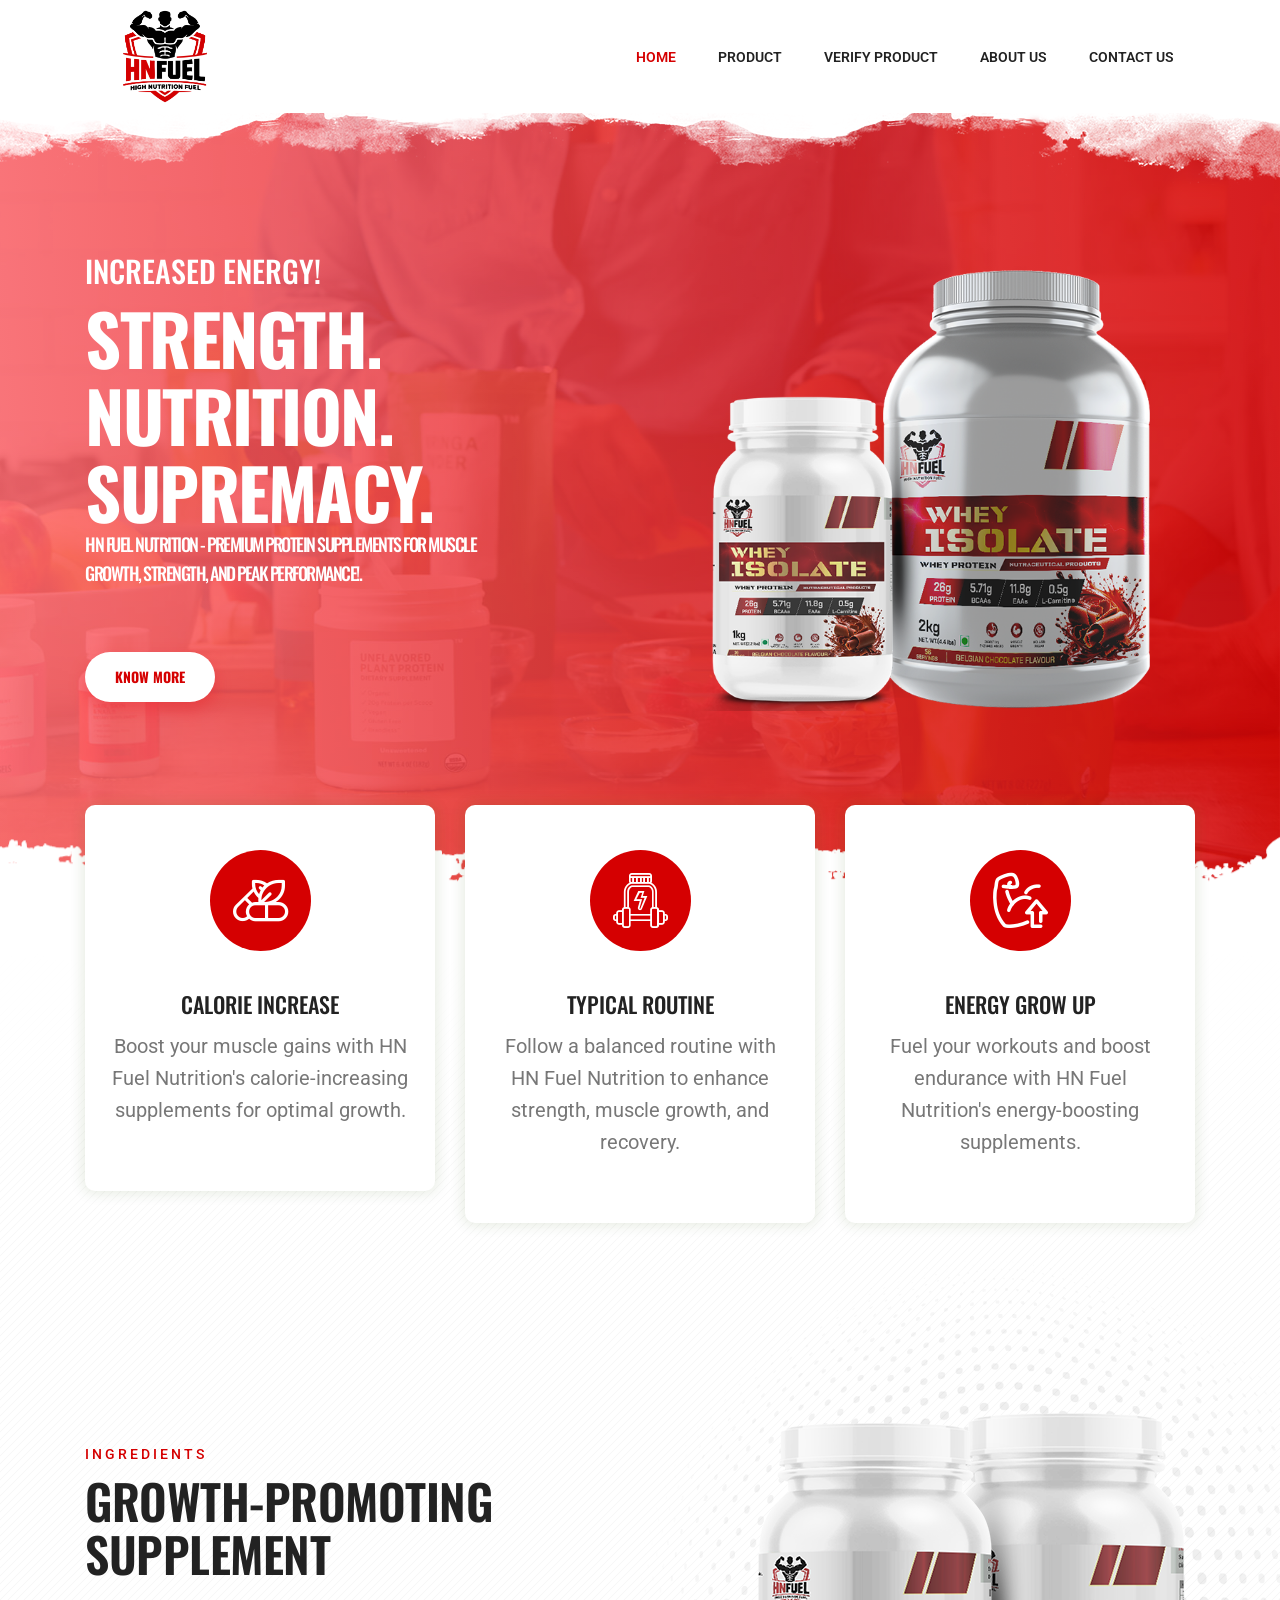
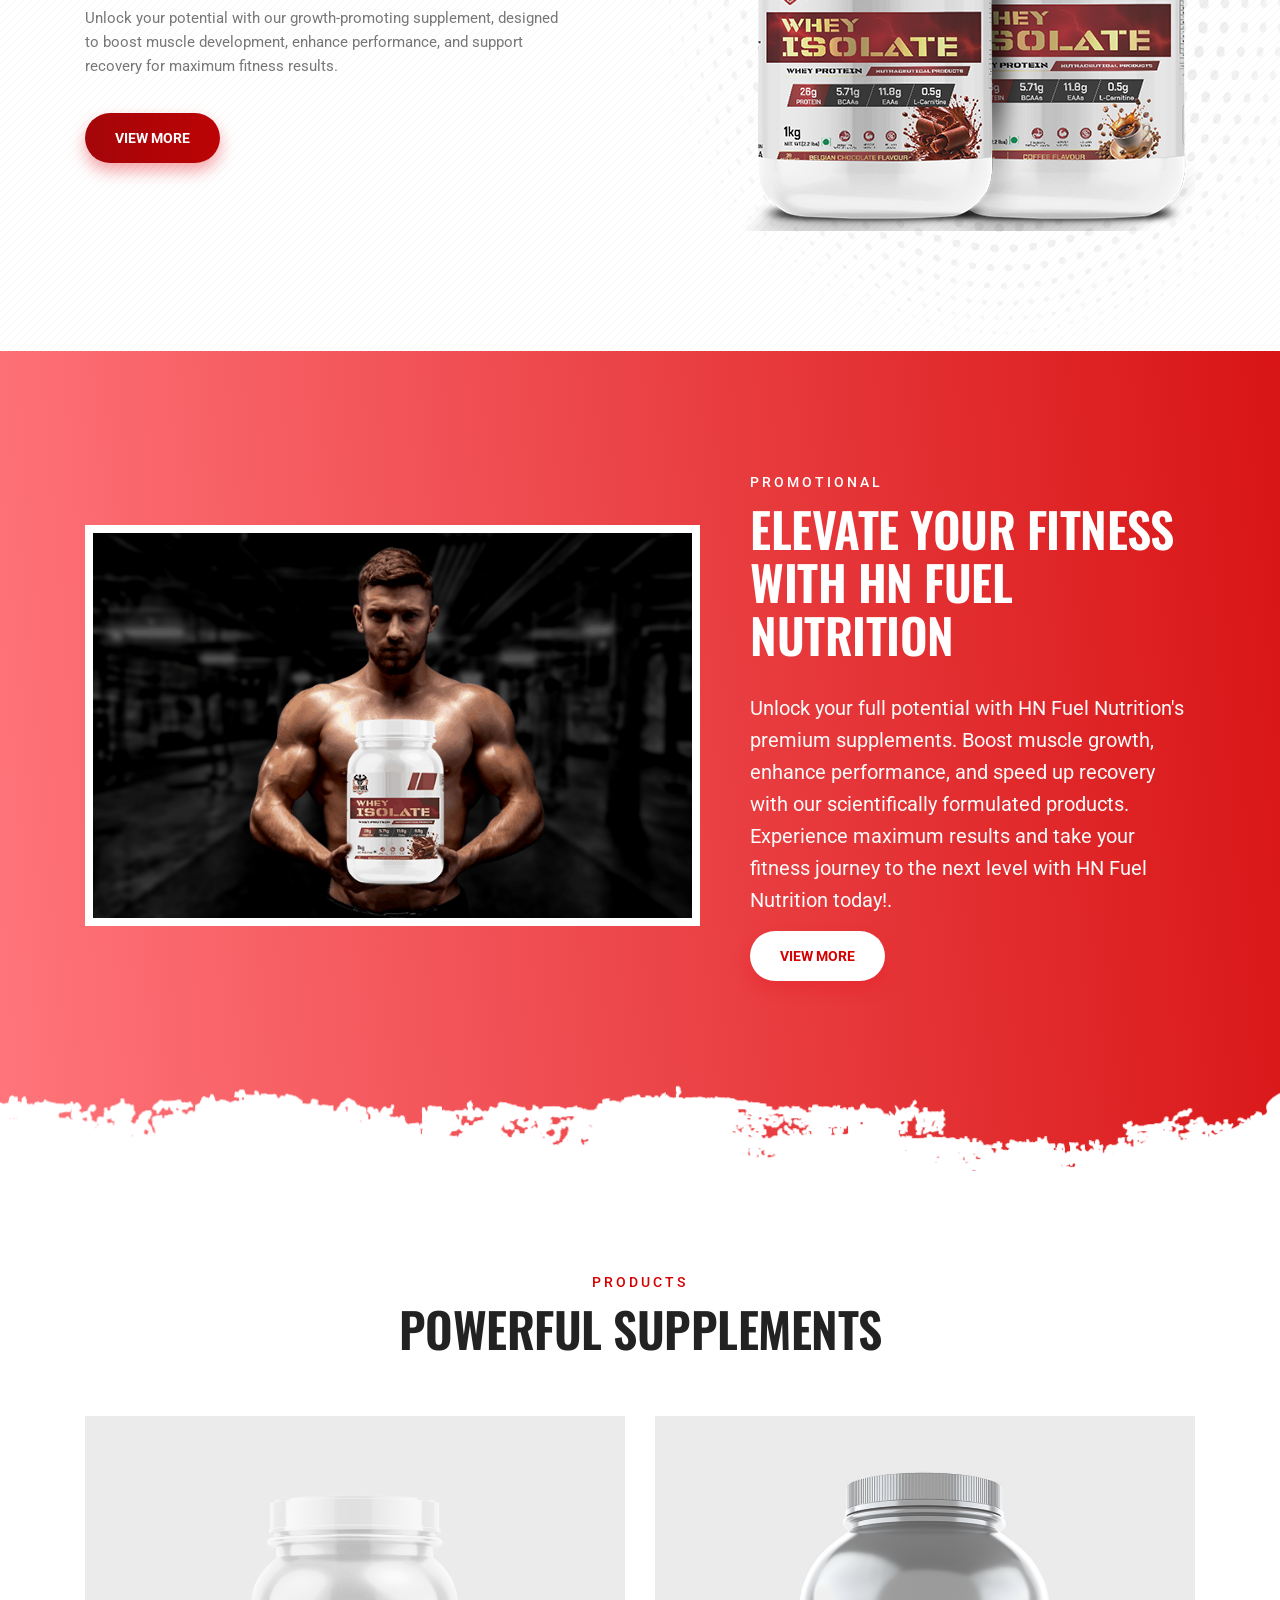
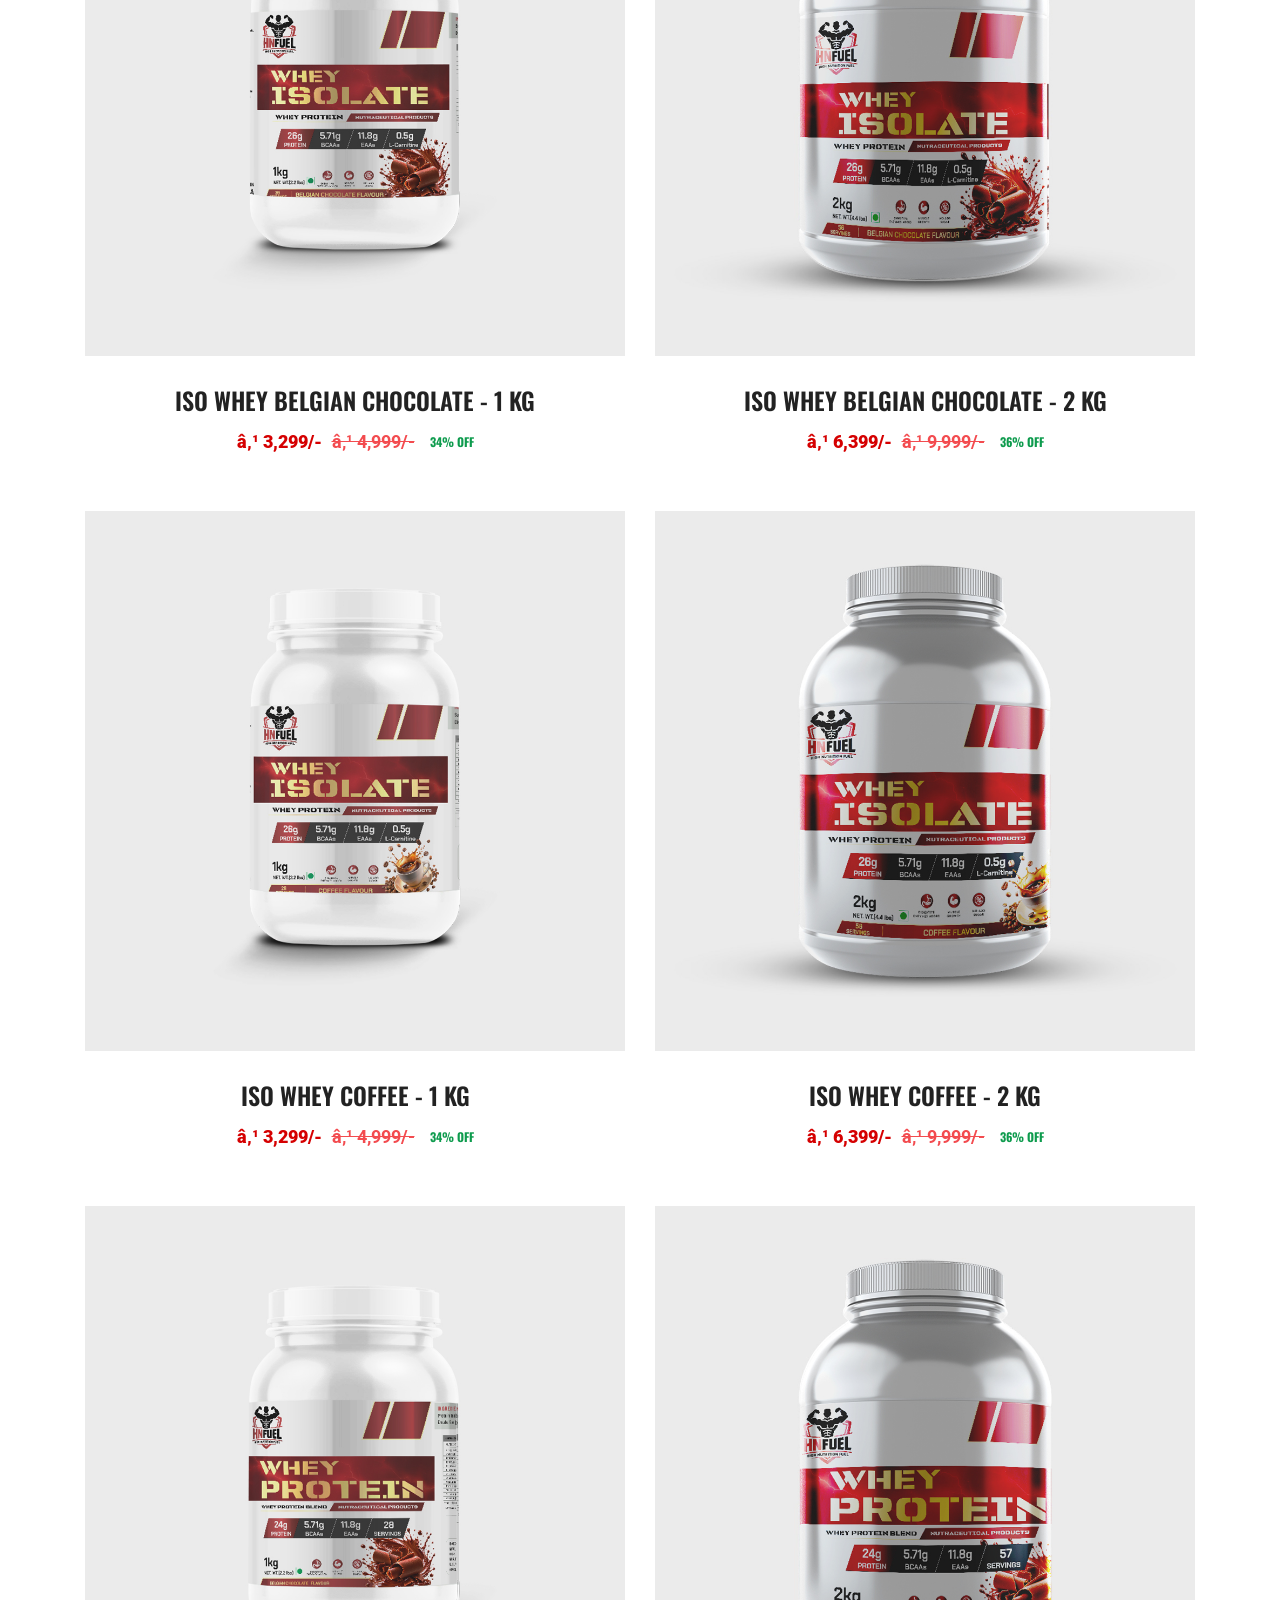
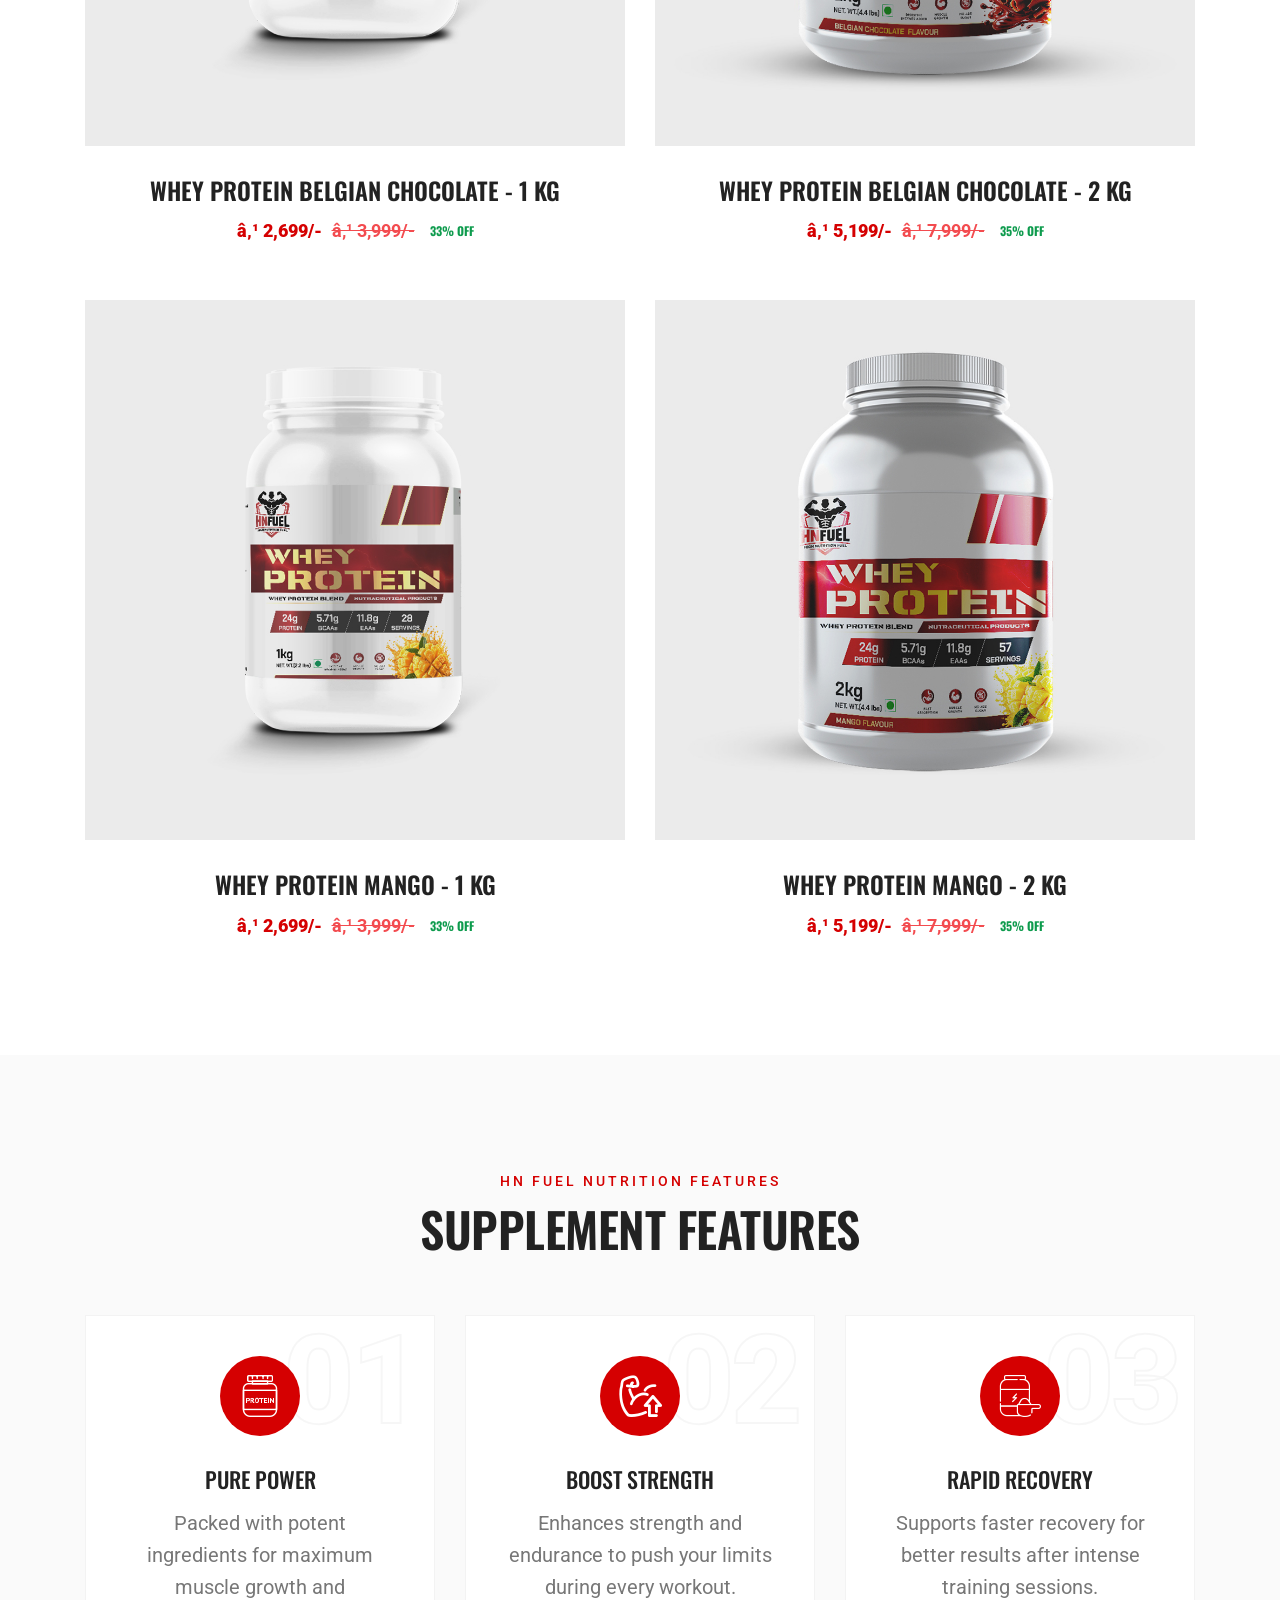
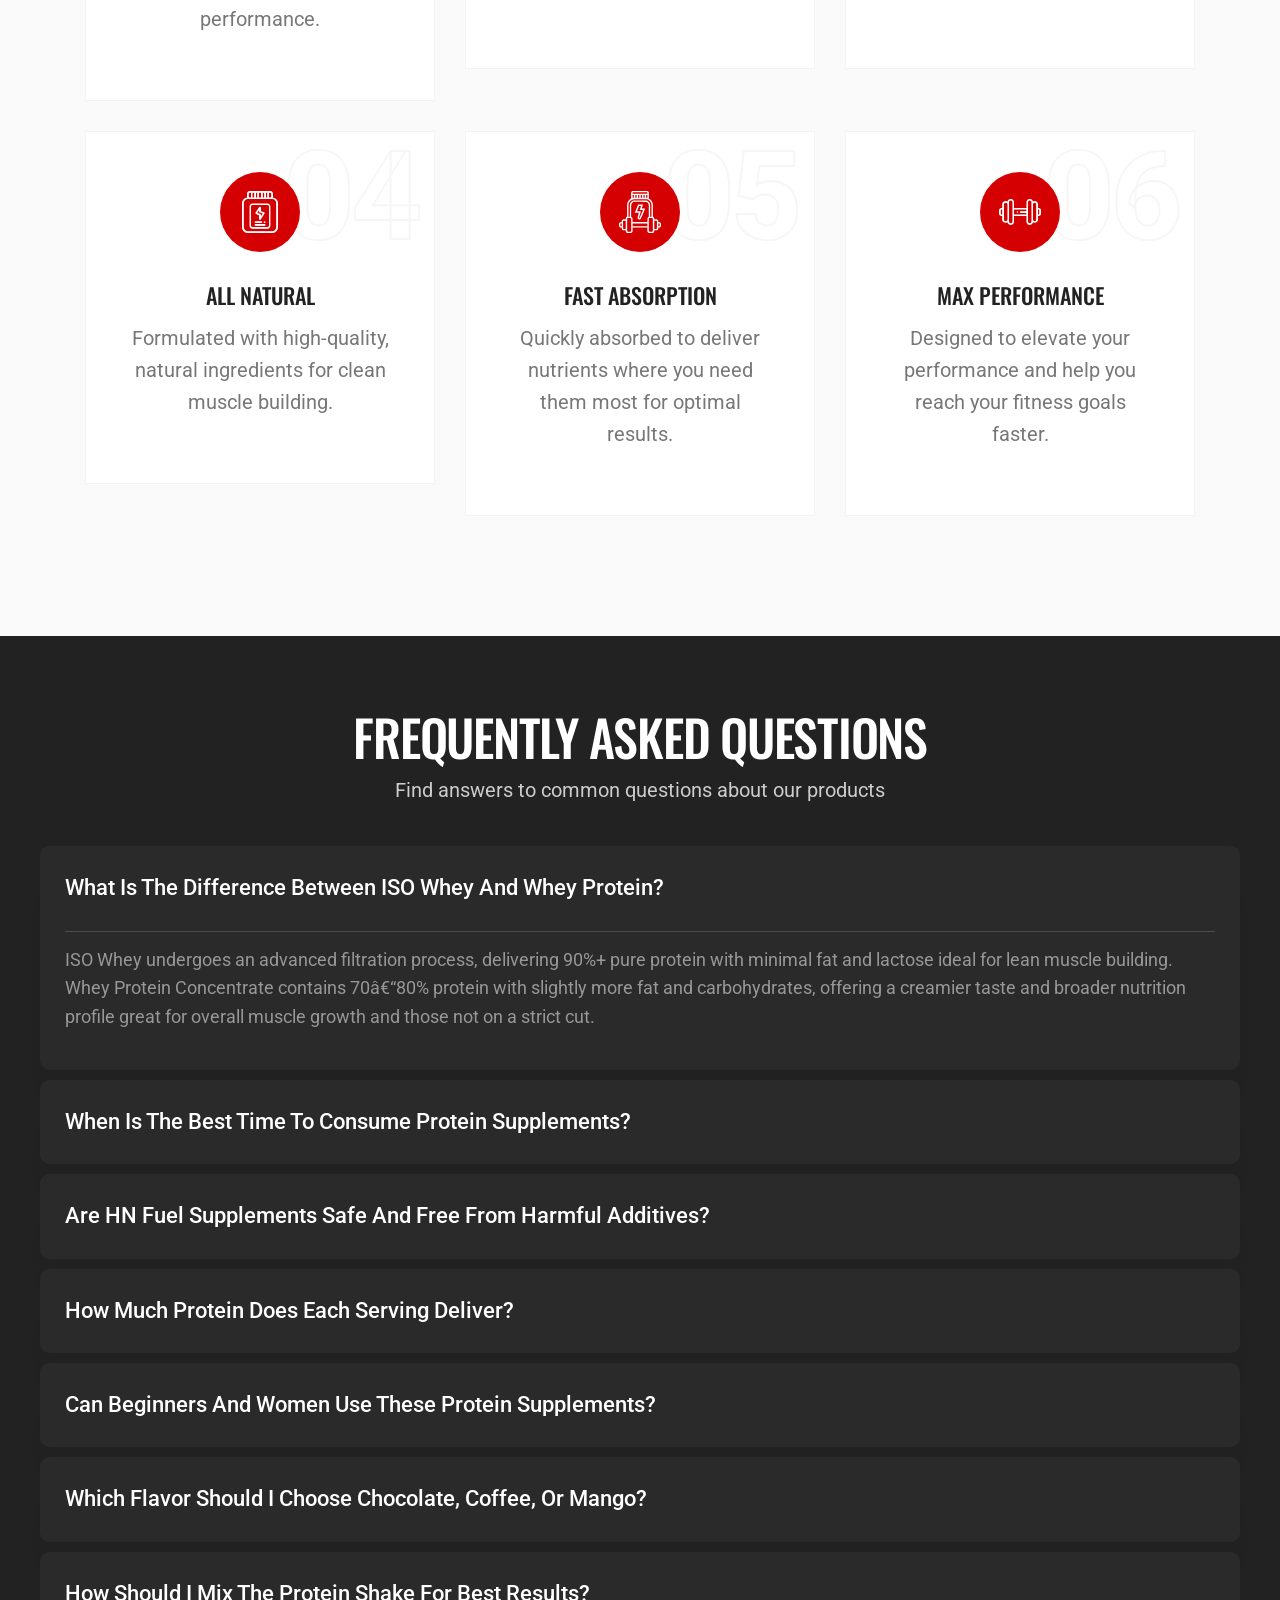
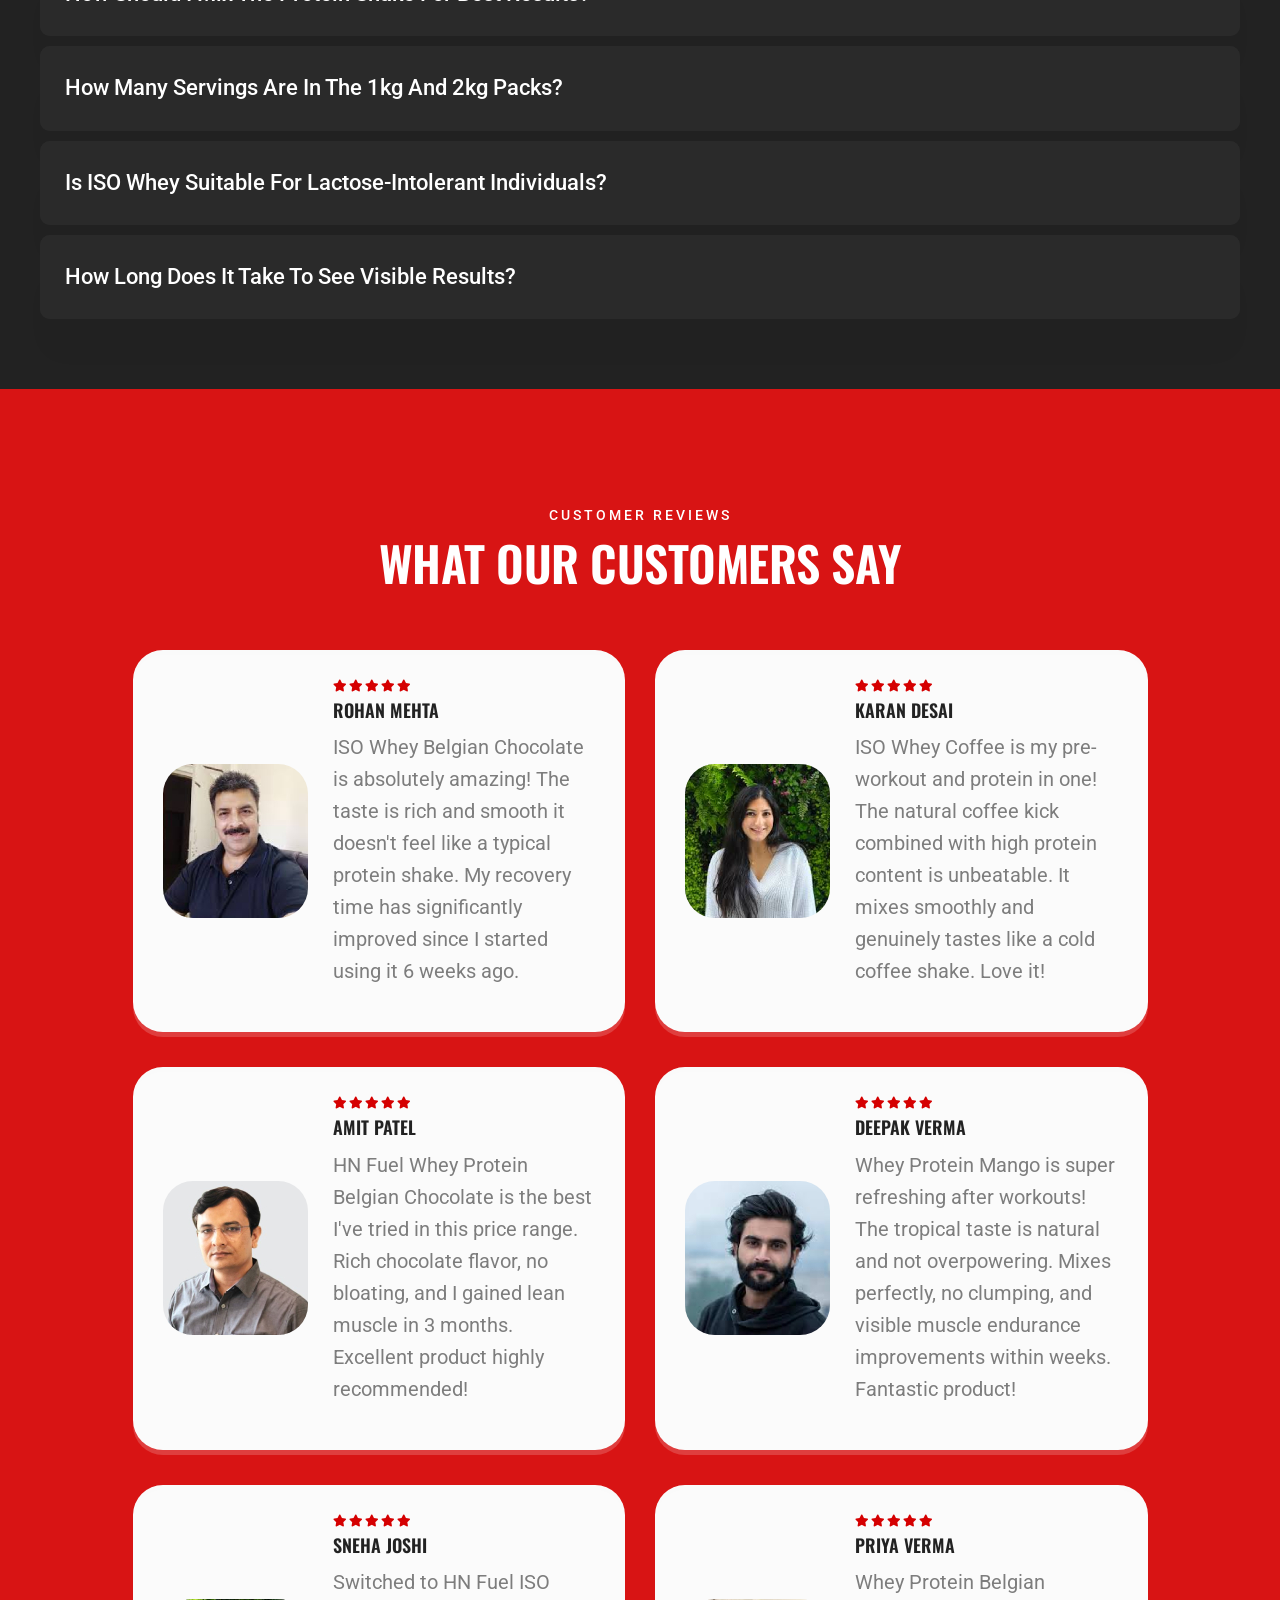
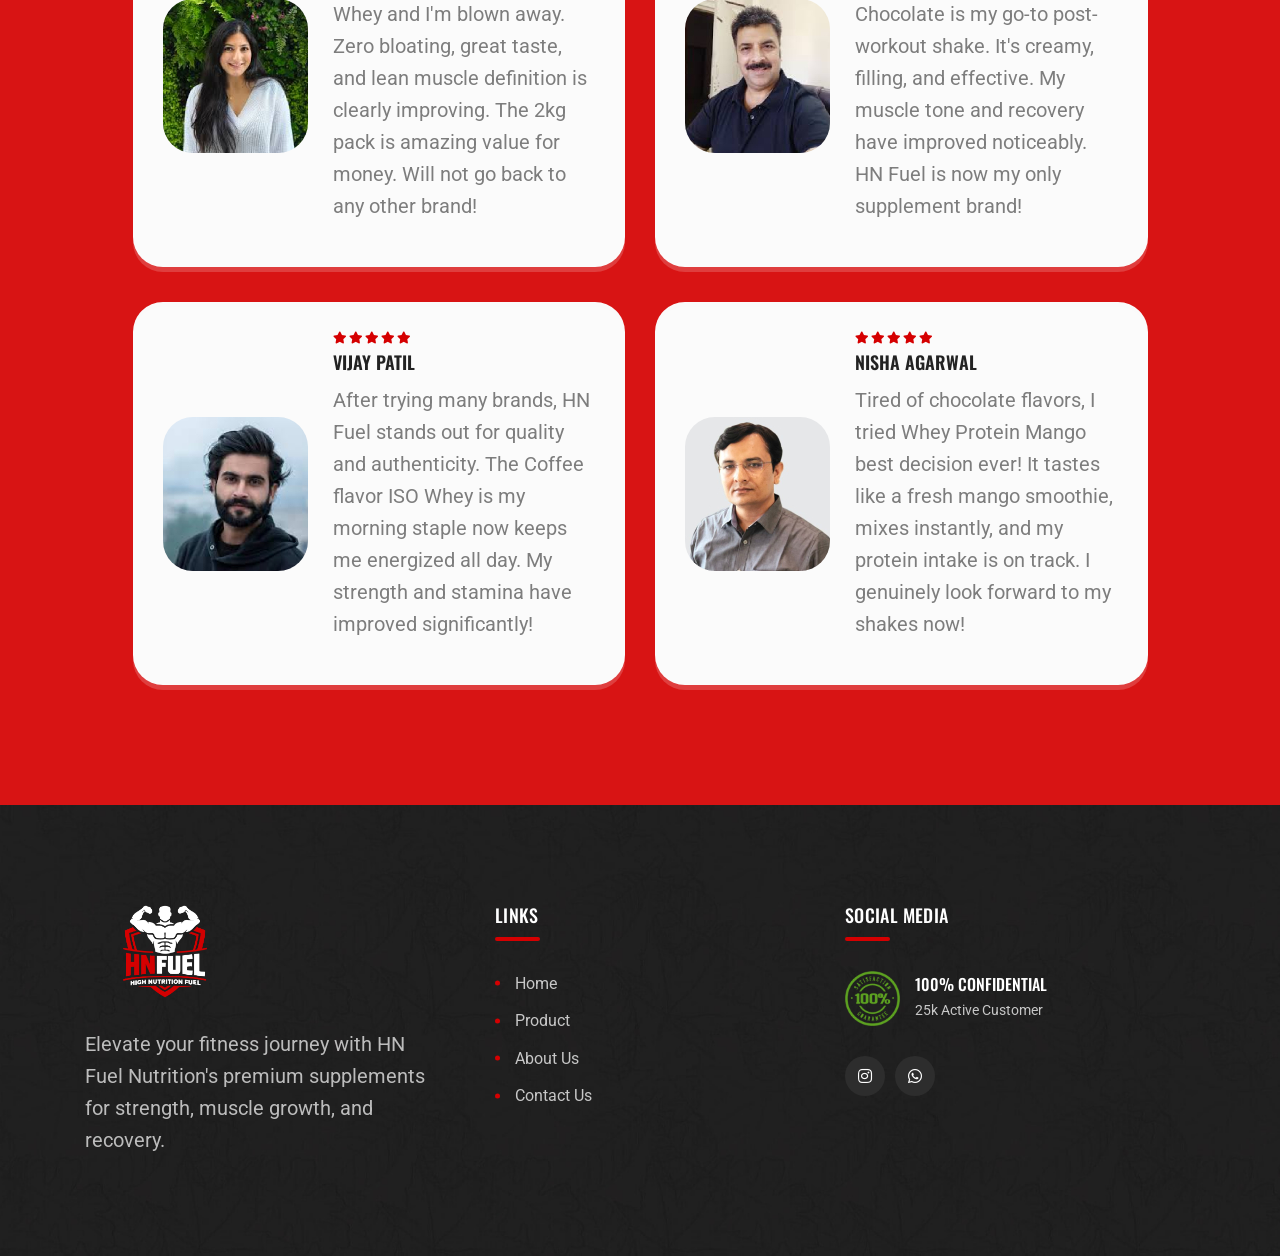
==== commit 6be7e226: "feat: rebrand to HN Fuel Nutrition, update site copy and contact info, and add new product imagery a" ====
--- a/index.html
+++ b/index.html
@@ -4,9 +4,9 @@
 <head>
     <meta charset="utf-8">
     <meta http-equiv="x-ua-compatible" content="ie=edge">
-    <title>Speed</title>
+    <title>HN Fuel Nutrition | Premium ISO Whey &amp; Whey Protein Supplements in India</title>
     <meta name="description"
-        content="Boost muscle growth and strength with Speed's premium supplements, designed for maximum performance and recovery.">
+        content="HN Fuel Nutrition offers premium ISO Whey Protein and Whey Protein supplements in Belgian Chocolate, Coffee, and Mango flavors. Buy authentic, lab-tested protein powders for muscle growth, strength &amp; recovery. Free delivery across India.">
     <meta name="viewport" content="width=device-width, initial-scale=1">
 
     <link rel="shortcut icon" type="image/x-icon" href="images/logo-02.png">
@@ -80,10 +80,10 @@
             </div>
             <div class="social-links">
                 <ul class="clearfix">
-                    <li><a href="#"><i class="fab fa-facebook-f"></i></a></li>
-                    <li><a href="#"><i class="fab fa-instagram"></i></a></li>
+                    <li><a href="https://www.instagram.com/hnfuel.official?igsh=d2RzaGl5eXBzNm44"><i
+                                class="fab fa-instagram"></i></a></li>
                     <li><a
-                            href="https://api.whatsapp.com/send?phone=+919833897063&text=Hello, I want to know more about your service."><i
+                            href="https://api.whatsapp.com/send?phone=+919016879703&text=Hello, I want to know more about your service."><i
                                 class="fab fa-whatsapp"></i></a></li>
                 </ul>
             </div>
@@ -102,8 +102,8 @@
                     <div class="col-xl-6 col-lg-6 col-md-10">
                         <div class="tg-banner-content">
                             <h4 class="sub-title wow fadeInUp" data-wow-delay=".2s">Increased Energy!</h4>
-                            <h2 class="title wow fadeInUp" data-wow-delay=".4s">Speed. Strength. Supremacy.
-                                <p class=" wow fadeInUp" data-wow-delay=".6s">Speed - Premium protein supplements
+                            <h2 class="title wow fadeInUp" data-wow-delay=".4s">Strength. Nutrition. Supremacy.
+                                <p class=" wow fadeInUp" data-wow-delay=".6s">HN Fuel Nutrition - Premium protein supplements
                                     for muscle growth, strength, and peak performance!.</p>
                                 <div class="tg-banner-btn wow fadeInUp" data-wow-delay=".8s">
                                     <a href="#supplement" class="tg-btn">Know More</a>
@@ -124,7 +124,7 @@
                                 </div>
                                 <div class="tg-features-content">
                                     <h4 class="title">Calorie Increase</h4>
-                                    <p>Boost your muscle gains with Speed's calorie-increasing supplements for
+                                    <p>Boost your muscle gains with HN Fuel Nutrition's calorie-increasing supplements for
                                         optimal growth.</p>
                                 </div>
                             </div>
@@ -136,7 +136,7 @@
                                 </div>
                                 <div class="tg-features-content">
                                     <h4 class="title">Typical Routine</h4>
-                                    <p>Follow a balanced routine with Speed to enhance strength, muscle growth,
+                                    <p>Follow a balanced routine with HN Fuel Nutrition to enhance strength, muscle growth,
                                         and recovery.</p>
                                 </div>
                             </div>
@@ -148,7 +148,7 @@
                                 </div>
                                 <div class="tg-features-content">
                                     <h4 class="title">Energy Grow Up</h4>
-                                    <p>Fuel your workouts and boost endurance with Speed's energy-boosting
+                                    <p>Fuel your workouts and boost endurance with HN Fuel Nutrition's energy-boosting
                                         supplements.</p>
                                 </div>
                             </div>
@@ -198,12 +198,12 @@
                         <div class="tg-video-content wow fadeInRight" data-wow-delay=".2s">
                             <div class="tg-section-title white mb-30">
                                 <span class="sub-title">promotional</span>
-                                <h2 class="title white-text">Elevate Your Fitness with Speed</h2>
-                            </div>
-                            <p class="info-one">Unlock your full potential with Speed's premium supplements.
+                                <h2 class="title white-text">Elevate Your Fitness with HN Fuel Nutrition</h2>
+                            </div>
+                            <p class="info-one">Unlock your full potential with HN Fuel Nutrition's premium supplements.
                                 Boost muscle growth, enhance performance, and speed up recovery with our scientifically
                                 formulated products. Experience maximum results and take your fitness journey to the
-                                next level with Speed today!.</p>
+                                next level with HN Fuel Nutrition today!.</p>
                             <a href="about-us.html" class="tg-btn">VIEW more</a>
                         </div>
                     </div>
@@ -222,50 +222,58 @@
                 </div>
                 <div class="tg-shop-wrapper">
                     <div class="row justify-content-center">
+
                         <div class="col-lg-6 col-md-6">
                             <div class="tg-shop-item text-center">
                                 <div class="tg-shop-thumb">
-                                    <a href="whey-protein-mawarabdi-2kg.html">
-                                        <img src="images/mawarabdi/01.jpg" alt="img"></a>
+                                    <a href="iso-whey-protein-belgian-chocolate-1-kg.html">
+                                        <img src="images/iso-whey-protein-belgian-chocolate-1-kg/1.jpg"
+                                            alt="ISO Whey Belgian Chocolate 1kg">
+                                    </a>
                                 </div>
                                 <div class="tg-shop-content">
-                                    <h4 class="title"><a href="whey-protein-mawarabdi-2kg.html">Whey Protein
-                                            Kulfi Rabdi-2kg</a></h4>
+                                    <h4 class="title"><a href="iso-whey-protein-belgian-chocolate-1-kg.html">ISO Whey
+                                            Belgian Chocolate - 1 kg</a></h4>
                                     <div class="tg-shop-price inner-shop-details-price d-flex justify-content-center">
-                                        <b>₹ 6,204/-</b><span class="old-prices">₹ 8,499/-</span>
-                                        <h5 class="stock-status ml-3 mb-0">27% OFF</h5>
-                                    </div>
-                                </div>
-                            </div>
-                        </div>
+                                        <b>â‚¹ 3,299/-</b><span class="old-prices">â‚¹ 4,999/-</span>
+                                        <h5 class="stock-status ml-3 mb-0">34% OFF</h5>
+                                    </div>
+                                </div>
+                            </div>
+                        </div>
+
                         <div class="col-lg-6 col-md-6">
                             <div class="tg-shop-item text-center">
                                 <div class="tg-shop-thumb">
-                                    <a href="whey-protein-cold-coffee-2kg.html">
-                                        <img src="images/coffee/01.jpg" alt="img"></a>
+                                    <a href="iso-whey-protein-belgian-chocolate-2-kg.html">
+                                        <img src="images/iso-whey-protein-belgian-chocolate-2-kg/1.jpg"
+                                            alt="ISO Whey Belgian Chocolate 2kg">
+                                    </a>
                                 </div>
                                 <div class="tg-shop-content">
-                                    <h4 class="title"><a href="whey-protein-cold-coffee-2kg.html">Whey Protein
-                                            Cold Coffee-2kg</a></h4>
+                                    <h4 class="title"><a href="iso-whey-protein-belgian-chocolate-2-kg.html">ISO Whey
+                                            Belgian Chocolate - 2 kg</a></h4>
                                     <div class="tg-shop-price inner-shop-details-price d-flex justify-content-center">
-                                        <b>₹ 6,204/-</b><span class="old-prices">₹ 8,499/-</span>
-                                        <h5 class="stock-status ml-3 mb-0">27% OFF</h5>
-                                    </div>
-                                </div>
-                            </div>
-                        </div>
+                                        <b>â‚¹ 6,399/-</b><span class="old-prices">â‚¹ 9,999/-</span>
+                                        <h5 class="stock-status ml-3 mb-0">36% OFF</h5>
+                                    </div>
+                                </div>
+                            </div>
+                        </div>
+
                         <div class="col-lg-6 col-md-6">
                             <div class="tg-shop-item text-center">
                                 <div class="tg-shop-thumb">
-                                    <a href="whey-protein-milk-chocolate-2kg.html">
-                                        <img src="images/chocolate/01.jpg" alt="img"></a>
+                                    <a href="iso-whey-protein-coffee-1-kg.html">
+                                        <img src="images/iso-whey-protein-coffee-1-kg/1.jpg" alt="ISO Whey Coffee 1kg">
+                                    </a>
                                 </div>
                                 <div class="tg-shop-content">
-                                    <h4 class="title"><a href="whey-protein-milk-chocolate-2kg.html">Whey Protein
-                                            Milk chocolate-2kg</a></h4>
+                                    <h4 class="title"><a href="iso-whey-protein-coffee-1-kg.html">ISO Whey Coffee - 1
+                                            kg</a></h4>
                                     <div class="tg-shop-price inner-shop-details-price d-flex justify-content-center">
-                                        <b>₹ 6,204/-</b><span class="old-prices">₹ 8,499/-</span>
-                                        <h5 class="stock-status ml-3 mb-0">27% OFF</h5>
+                                        <b>â‚¹ 3,299/-</b><span class="old-prices">â‚¹ 4,999/-</span>
+                                        <h5 class="stock-status ml-3 mb-0">34% OFF</h5>
                                     </div>
                                 </div>
                             </div>
@@ -274,14 +282,16 @@
                         <div class="col-lg-6 col-md-6">
                             <div class="tg-shop-item text-center">
                                 <div class="tg-shop-thumb">
-                                    <a href="peanut-butter.html">
-                                        <img src="images/peanut-butter/01.jpg" alt="img"></a>
+                                    <a href="iso-whey-protein-coffee-2-kg.html">
+                                        <img src="images/iso-whey-protein-coffee-2-kg/1.jpg" alt="ISO Whey Coffee 2kg">
+                                    </a>
                                 </div>
                                 <div class="tg-shop-content">
-                                    <h4 class="title"><a href="peanut-butter.html">Peanut Butter-1kg</a></h4>
+                                    <h4 class="title"><a href="iso-whey-protein-coffee-2-kg.html">ISO Whey Coffee - 2
+                                            kg</a></h4>
                                     <div class="tg-shop-price inner-shop-details-price d-flex justify-content-center">
-                                        <b>₹ 629/-</b><span class="old-prices">₹ 699/-</span>
-                                        <h5 class="stock-status ml-3 mb-0">10% OFF</h5>
+                                        <b>â‚¹ 6,399/-</b><span class="old-prices">â‚¹ 9,999/-</span>
+                                        <h5 class="stock-status ml-3 mb-0">36% OFF</h5>
                                     </div>
                                 </div>
                             </div>
@@ -290,14 +300,72 @@
                         <div class="col-lg-6 col-md-6">
                             <div class="tg-shop-item text-center">
                                 <div class="tg-shop-thumb">
-                                    <a href="peanut-butter-500g.html">
-                                        <img src="images/peanut-butter-500g/01.jpg" alt="img"></a>
+                                    <a href="whey-protein-belgian-chocolate-1-kg.html">
+                                        <img src="images/whey-protein-belgian-chocolate-1-kg/1.jpg"
+                                            alt="Whey Belgian Chocolate 1kg">
+                                    </a>
                                 </div>
                                 <div class="tg-shop-content">
-                                    <h4 class="title"><a href="peanut-butter-500g.html">Peanut Butter-500g</a></h4>
+                                    <h4 class="title"><a href="whey-protein-belgian-chocolate-1-kg.html">Whey Protein
+                                            Belgian Chocolate - 1 kg</a></h4>
                                     <div class="tg-shop-price inner-shop-details-price d-flex justify-content-center">
-                                        <b>₹ 449/-</b><span class="old-prices">₹ 499/-</span>
-                                        <h5 class="stock-status ml-3 mb-0">10% OFF</h5>
+                                        <b>â‚¹ 2,699/-</b><span class="old-prices">â‚¹ 3,999/-</span>
+                                        <h5 class="stock-status ml-3 mb-0">33% OFF</h5>
+                                    </div>
+                                </div>
+                            </div>
+                        </div>
+
+                        <div class="col-lg-6 col-md-6">
+                            <div class="tg-shop-item text-center">
+                                <div class="tg-shop-thumb">
+                                    <a href="whey-protein-belgian-chocolate-2-kg.html">
+                                        <img src="images/whey-protein-belgian-chocolate-2-kg/1.jpg"
+                                            alt="Whey Belgian Chocolate 2kg">
+                                    </a>
+                                </div>
+                                <div class="tg-shop-content">
+                                    <h4 class="title"><a href="whey-protein-belgian-chocolate-2-kg.html">Whey Protein
+                                            Belgian Chocolate - 2 kg</a></h4>
+                                    <div class="tg-shop-price inner-shop-details-price d-flex justify-content-center">
+                                        <b>â‚¹ 5,199/-</b><span class="old-prices">â‚¹ 7,999/-</span>
+                                        <h5 class="stock-status ml-3 mb-0">35% OFF</h5>
+                                    </div>
+                                </div>
+                            </div>
+                        </div>
+
+                        <div class="col-lg-6 col-md-6">
+                            <div class="tg-shop-item text-center">
+                                <div class="tg-shop-thumb">
+                                    <a href="whey-protein-mango-1-kg.html">
+                                        <img src="images/whey-protein-mango-1-kg/1.jpg" alt="Whey Mango 1kg">
+                                    </a>
+                                </div>
+                                <div class="tg-shop-content">
+                                    <h4 class="title"><a href="whey-protein-mango-1-kg.html">Whey Protein Mango - 1
+                                            kg</a></h4>
+                                    <div class="tg-shop-price inner-shop-details-price d-flex justify-content-center">
+                                        <b>â‚¹ 2,699/-</b><span class="old-prices">â‚¹ 3,999/-</span>
+                                        <h5 class="stock-status ml-3 mb-0">33% OFF</h5>
+                                    </div>
+                                </div>
+                            </div>
+                        </div>
+
+                        <div class="col-lg-6 col-md-6">
+                            <div class="tg-shop-item text-center">
+                                <div class="tg-shop-thumb">
+                                    <a href="whey-protein-mango-2-kg.html">
+                                        <img src="images/whey-protein-mango-2-kg/1.jpg" alt="Whey Mango 2kg">
+                                    </a>
+                                </div>
+                                <div class="tg-shop-content">
+                                    <h4 class="title"><a href="whey-protein-mango-2-kg.html">Whey Protein Mango - 2
+                                            kg</a></h4>
+                                    <div class="tg-shop-price inner-shop-details-price d-flex justify-content-center">
+                                        <b>â‚¹ 5,199/-</b><span class="old-prices">â‚¹ 7,999/-</span>
+                                        <h5 class="stock-status ml-3 mb-0">35% OFF</h5>
                                     </div>
                                 </div>
                             </div>
@@ -313,7 +381,7 @@
                     <div class="row justify-content-center">
                         <div class="col-lg-8">
                             <div class="tg-section-title text-center mb-60">
-                                <span class="sub-title">Speed Features</span>
+                                <span class="sub-title">HN Fuel Nutrition Features</span>
                                 <h2 class="title">Supplement Features</h2>
                             </div>
                         </div>
@@ -371,7 +439,8 @@
                             <div class="tg-service-item">
                                 <div class="tg-services-count">05</div>
                                 <div class="icon">
-                                    <img src="images/whey-protein.svg" class="flaticon-tape-measure" style="height: 42px;width:42px;" alt="Fast Absorption"></img>
+                                    <img src="images/whey-protein.svg" class="flaticon-tape-measure"
+                                        style="height: 42px;width:42px;" alt="Fast Absorption"></img>
                                 </div>
                                 <h2 class="title"><a href="contact-us.html">Fast Absorption</a></h2>
                                 <div class="tg-service-content">
@@ -397,187 +466,382 @@
                 </div>
             </div>
         </section>
-        <section class="faq-area position-relative">
+        <!-- ===== MIXED FAQ SECTION ===== -->
+        <section class="faq-area position-relative" id="faq">
             <div class="row justify-content-end g-0">
                 <div class="col-12">
                     <div class="faq-wrapper-two">
                         <div class="section-title section-title-two white-title mb-40">
-                            <h2 class="title text-center">Ask question</h2>
-                        </div>
-                        <div class="accordion" id="accordionExample">
+                            <h2 class="title text-center">Frequently Asked Questions</h2>
+                            <p class="text-center" style="color:#ccc;margin-top:8px;">Find answers to common questions
+                                about our products</p>
+                        </div>
+
+                        <div class="accordion" id="mixedFaqAccordion">
+
                             <div class="accordion-item">
-                                <h2 class="accordion-header" id="headingOne">
+                                <h2 class="accordion-header" id="mf-h1">
                                     <button class="accordion-button" type="button" data-bs-toggle="collapse"
-                                        data-bs-target="#collapseOne" aria-expanded="true" aria-controls="collapseOne">
-                                        What makes Speed supplements different?
+                                        data-bs-target="#mf-c1" aria-expanded="true" aria-controls="mf-c1">
+                                        What is the difference between ISO Whey and Whey Protein?
                                     </button>
                                 </h2>
-                                <div id="collapseOne" class="accordion-collapse collapse show"
-                                    aria-labelledby="headingOne" data-bs-parent="#accordionExample">
+                                <div id="mf-c1" class="accordion-collapse collapse show" aria-labelledby="mf-h1"
+                                    data-bs-parent="#mixedFaqAccordion">
                                     <div class="accordion-body">
-                                        <p>Speed uses scientifically-backed ingredients that enhance muscle
-                                            growth, strength, and recovery. Our formulations are designed for maximum
-                                            effectiveness and purity.</p>
-                                    </div>
-                                </div>
-                            </div>
+                                        <p>ISO Whey undergoes an advanced filtration process, delivering 90%+ pure
+                                            protein with minimal fat and lactose ideal for lean muscle building. Whey
+                                            Protein Concentrate contains 70â€“80% protein with slightly more fat and
+                                            carbohydrates, offering a creamier taste and broader nutrition profile great
+                                            for overall muscle growth and those not on a strict cut.</p>
+                                    </div>
+                                </div>
+                            </div>
+
                             <div class="accordion-item">
-                                <h2 class="accordion-header" id="headingTwo">
+                                <h2 class="accordion-header" id="mf-h2">
                                     <button class="accordion-button collapsed" type="button" data-bs-toggle="collapse"
-                                        data-bs-target="#collapseTwo" aria-expanded="false" aria-controls="collapseTwo">
-                                        How long does it take to see results?
+                                        data-bs-target="#mf-c2" aria-expanded="false" aria-controls="mf-c2">
+                                        When is the best time to consume protein supplements?
                                     </button>
                                 </h2>
-                                <div id="collapseTwo" class="accordion-collapse collapse" aria-labelledby="headingTwo"
-                                    data-bs-parent="#accordionExample">
+                                <div id="mf-c2" class="accordion-collapse collapse" aria-labelledby="mf-h2"
+                                    data-bs-parent="#mixedFaqAccordion">
                                     <div class="accordion-body">
-                                        <p>Results vary, but most users begin noticing improvements in strength and
-                                            recovery within 2-4 weeks of consistent use.</p>
-                                    </div>
-                                </div>
-                            </div>
+                                        <p>The best time is within 30 minutes after your workout when your muscles are
+                                            most receptive to nutrients. You can also take it in the morning to
+                                            kickstart muscle recovery or between meals to meet your daily protein
+                                            requirements. All HN Fuel products ISO Whey and Whey Protein are
+                                            fast-absorbing and work effectively at any of these times.</p>
+                                    </div>
+                                </div>
+                            </div>
+
                             <div class="accordion-item">
-                                <h2 class="accordion-header" id="headingThree">
+                                <h2 class="accordion-header" id="mf-h3">
                                     <button class="accordion-button collapsed" type="button" data-bs-toggle="collapse"
-                                        data-bs-target="#collapseThree" aria-expanded="false"
-                                        aria-controls="collapseThree">
-                                        Are Speed supplements safe to use?
+                                        data-bs-target="#mf-c3" aria-expanded="false" aria-controls="mf-c3">
+                                        Are HN Fuel supplements safe and free from harmful additives?
                                     </button>
                                 </h2>
-                                <div id="collapseThree" class="accordion-collapse collapse"
-                                    aria-labelledby="headingThree" data-bs-parent="#accordionExample">
+                                <div id="mf-c3" class="accordion-collapse collapse" aria-labelledby="mf-h3"
+                                    data-bs-parent="#mixedFaqAccordion">
                                     <div class="accordion-body">
-                                        <p>Yes, our products are crafted with high-quality, natural ingredients and
-                                            undergo rigorous testing to ensure safety and effectiveness.</p>
-                                    </div>
-                                </div>
-                            </div>
+                                        <p>Yes! All HN Fuel products are crafted with high-quality, clean ingredients.
+                                            They are free from harmful artificial additives, unnecessary fillers, and
+                                            banned substances. Our ISO Whey and Whey Protein range uses natural
+                                            flavoring including real Belgian Chocolate cocoa, natural coffee extract,
+                                            and natural mango flavoring ensuring a clean, guilt-free supplement
+                                            experience.</p>
+                                    </div>
+                                </div>
+                            </div>
+
                             <div class="accordion-item">
-                                <h2 class="accordion-header" id="headingFour">
+                                <h2 class="accordion-header" id="mf-h4">
                                     <button class="accordion-button collapsed" type="button" data-bs-toggle="collapse"
-                                        data-bs-target="#collapseFour" aria-expanded="false"
-                                        aria-controls="collapseFour">
-                                        Can I take Speed supplements with my current routine?
+                                        data-bs-target="#mf-c4" aria-expanded="false" aria-controls="mf-c4">
+                                        How much protein does each serving deliver?
                                     </button>
                                 </h2>
-                                <div id="collapseFour" class="accordion-collapse collapse" aria-labelledby="headingFour"
-                                    data-bs-parent="#accordionExample">
+                                <div id="mf-c4" class="accordion-collapse collapse" aria-labelledby="mf-h4"
+                                    data-bs-parent="#mixedFaqAccordion">
                                     <div class="accordion-body">
-                                        <p>Absolutely! Our supplements are designed to complement any workout or fitness
-                                            regimen and enhance overall performance.</p>
-                                    </div>
-                                </div>
-                            </div>
+                                        <p>Our ISO Whey (Belgian Chocolate &amp; Coffee) delivers approximately 26â€“28g
+                                            of pure isolated protein per serving, while our Whey Protein (Belgian
+                                            Chocolate &amp; Mango) provides around 24g per serving. Both are formulated
+                                            with a complete amino acid profile including essential BCAAs to support
+                                            muscle protein synthesis and recovery.</p>
+                                    </div>
+                                </div>
+                            </div>
+
                             <div class="accordion-item">
-                                <h2 class="accordion-header" id="headingFive">
+                                <h2 class="accordion-header" id="mf-h5">
                                     <button class="accordion-button collapsed" type="button" data-bs-toggle="collapse"
-                                        data-bs-target="#collapseFive" aria-expanded="false"
-                                        aria-controls="collapseFive">
-                                        Do your products contain artificial additives or fillers?
+                                        data-bs-target="#mf-c5" aria-expanded="false" aria-controls="mf-c5">
+                                        Can beginners and women use these protein supplements?
                                     </button>
                                 </h2>
-                                <div id="collapseFive" class="accordion-collapse collapse" aria-labelledby="headingFive"
-                                    data-bs-parent="#accordionExample">
+                                <div id="mf-c5" class="accordion-collapse collapse" aria-labelledby="mf-h5"
+                                    data-bs-parent="#mixedFaqAccordion">
                                     <div class="accordion-body">
-                                        <p>No, we pride ourselves on offering clean, natural products free from
-                                            artificial additives, fillers, and harmful chemicals.</p>
-                                    </div>
-                                </div>
-                            </div>
+                                        <p>Absolutely! HN Fuel's protein range is suitable for beginners and experienced
+                                            athletes of all genders. Women benefit from improved muscle tone, faster
+                                            recovery, and meeting daily protein goals. Whether you're just starting out
+                                            or are an advanced gym-goer, our products complement any fitness routine
+                                            effectively.</p>
+                                    </div>
+                                </div>
+                            </div>
+
+                            <div class="accordion-item">
+                                <h2 class="accordion-header" id="mf-h6">
+                                    <button class="accordion-button collapsed" type="button" data-bs-toggle="collapse"
+                                        data-bs-target="#mf-c6" aria-expanded="false" aria-controls="mf-c6">
+                                        Which flavor should I choose Chocolate, Coffee, or Mango?
+                                    </button>
+                                </h2>
+                                <div id="mf-c6" class="accordion-collapse collapse" aria-labelledby="mf-h6"
+                                    data-bs-parent="#mixedFaqAccordion">
+                                    <div class="accordion-body">
+                                        <p>All three flavors are crafted for a premium taste experience. Belgian
+                                            Chocolate is rich and indulgent a classic favorite. Coffee is energizing
+                                            with a smooth cold-brew taste, perfect for morning or pre-workout. Mango is
+                                            refreshing and tropical ideal for those who prefer a light, fruity shake.
+                                            You cannot go wrong with any of them!</p>
+                                    </div>
+                                </div>
+                            </div>
+
+                            <div class="accordion-item">
+                                <h2 class="accordion-header" id="mf-h7">
+                                    <button class="accordion-button collapsed" type="button" data-bs-toggle="collapse"
+                                        data-bs-target="#mf-c7" aria-expanded="false" aria-controls="mf-c7">
+                                        How should I mix the protein shake for best results?
+                                    </button>
+                                </h2>
+                                <div id="mf-c7" class="accordion-collapse collapse" aria-labelledby="mf-h7"
+                                    data-bs-parent="#mixedFaqAccordion">
+                                    <div class="accordion-body">
+                                        <p>Mix 1 scoop (30g) with 200â€“250ml of cold water or milk in a shaker bottle.
+                                            Shake well for 30 seconds for a smooth, lump-free shake. All HN Fuel
+                                            products are formulated for excellent mixability they dissolve quickly with
+                                            no clumping. For a creamier shake, use cold milk; for a lighter, low-calorie
+                                            option, use cold water.</p>
+                                    </div>
+                                </div>
+                            </div>
+
+                            <div class="accordion-item">
+                                <h2 class="accordion-header" id="mf-h8">
+                                    <button class="accordion-button collapsed" type="button" data-bs-toggle="collapse"
+                                        data-bs-target="#mf-c8" aria-expanded="false" aria-controls="mf-c8">
+                                        How many servings are in the 1kg and 2kg packs?
+                                    </button>
+                                </h2>
+                                <div id="mf-c8" class="accordion-collapse collapse" aria-labelledby="mf-h8"
+                                    data-bs-parent="#mixedFaqAccordion">
+                                    <div class="accordion-body">
+                                        <p>The 1kg pack provides approximately 33 servings, while the 2kg pack provides
+                                            approximately 66 servings, based on a standard 30g serving size. The 2kg
+                                            pack offers significantly better value and is recommended for regular users
+                                            who want to stay consistent with their supplementation routine.</p>
+                                    </div>
+                                </div>
+                            </div>
+
+                            <div class="accordion-item">
+                                <h2 class="accordion-header" id="mf-h9">
+                                    <button class="accordion-button collapsed" type="button" data-bs-toggle="collapse"
+                                        data-bs-target="#mf-c9" aria-expanded="false" aria-controls="mf-c9">
+                                        Is ISO Whey suitable for lactose-intolerant individuals?
+                                    </button>
+                                </h2>
+                                <div id="mf-c9" class="accordion-collapse collapse" aria-labelledby="mf-h9"
+                                    data-bs-parent="#mixedFaqAccordion">
+                                    <div class="accordion-body">
+                                        <p>ISO Whey undergoes an advanced isolation process that removes most lactose,
+                                            making it well-tolerated by many lactose-sensitive users. However, if you
+                                            have a severe dairy allergy, it is advisable to consult your doctor before
+                                            use. Whey Protein Concentrate contains slightly more lactose than ISO Whey.
+                                        </p>
+                                    </div>
+                                </div>
+                            </div>
+
+                            <div class="accordion-item">
+                                <h2 class="accordion-header" id="mf-h10">
+                                    <button class="accordion-button collapsed" type="button" data-bs-toggle="collapse"
+                                        data-bs-target="#mf-c10" aria-expanded="false" aria-controls="mf-c10">
+                                        How long does it take to see visible results?
+                                    </button>
+                                </h2>
+                                <div id="mf-c10" class="accordion-collapse collapse" aria-labelledby="mf-h10"
+                                    data-bs-parent="#mixedFaqAccordion">
+                                    <div class="accordion-body">
+                                        <p>Most users begin noticing improvements in strength, endurance, and recovery
+                                            within 2â€“4 weeks of consistent use combined with regular training. Visible
+                                            muscle development typically becomes apparent within 6â€“8 weeks. Results
+                                            may vary based on individual fitness level, diet, training intensity, and
+                                            consistency of supplementation.</p>
+                                    </div>
+                                </div>
+                            </div>
+
                         </div>
                     </div>
                 </div>
             </div>
         </section>
-        <section class="tg-testimonial-area tg-testimonial-bg jarallax parallax-img">
+
+        <!-- ===== MIXED REVIEWS SECTION ===== -->
+        <section class="tg-testimonial-area tg-testimonial-bg jarallax parallax-img" id="reviews">
             <div class="container">
                 <div class="row justify-content-center">
                     <div class="col-lg-8">
                         <div class="tg-section-title white text-center mb-60">
-                            <span class="sub-title">recommend doctors</span>
-                            <h2 class="title white-text">recommended by doctors</h2>
+                            <span class="sub-title">Customer Reviews</span>
+                            <h2 class="title white-text">What Our Customers Say</h2>
                         </div>
                     </div>
                 </div>
                 <div class="row justify-content-center">
                     <div class="col-xxl-10 col-xl-11">
                         <div class="row">
+
                             <div class="col-lg-6">
                                 <div class="tg-testimonial-item">
                                     <div class="tg-testimonial-thumb">
-                                        <img src="images/testi_img01.jpg" alt="">
+                                        <img src="images/testi_img01.jpg" alt="Rohan Mehta">
                                     </div>
                                     <div class="tg-testimonial-content">
                                         <div class="rating">
-                                            <i class="fas fa-star"></i>
-                                            <i class="fas fa-star"></i>
-                                            <i class="fas fa-star"></i>
-                                            <i class="fas fa-star"></i>
-                                            <i class="fas fa-star"></i>
+                                            <i class="fas fa-star"></i><i class="fas fa-star"></i><i
+                                                class="fas fa-star"></i><i class="fas fa-star"></i><i
+                                                class="fas fa-star"></i>
                                         </div>
-                                        <h2 class="title">Rajesh Sharma</h2>
-                                        <p>Speed delivers top-notch supplements! Noticed great
-                                            muscle gain & energy boost. Fast delivery & authentic products.</p>
-                                    </div>
-                                </div>
-                            </div>
+                                        <h2 class="title">Rohan Mehta</h2>
+                                        <p>ISO Whey Belgian Chocolate is absolutely amazing! The taste is rich and
+                                            smooth it doesn't feel like a typical protein shake. My recovery time has
+                                            significantly improved since I started using it 6 weeks ago.</p>
+                                    </div>
+                                </div>
+                            </div>
+
                             <div class="col-lg-6">
                                 <div class="tg-testimonial-item">
                                     <div class="tg-testimonial-thumb">
-                                        <img src="images/testi_img02.jpg" alt="">
+                                        <img src="images/testi_img02.jpg" alt="Karan Desai">
                                     </div>
                                     <div class="tg-testimonial-content">
                                         <div class="rating">
-                                            <i class="fas fa-star"></i>
-                                            <i class="fas fa-star"></i>
-                                            <i class="fas fa-star"></i>
-                                            <i class="fas fa-star"></i>
-                                            <i class="fas fa-star"></i>
+                                            <i class="fas fa-star"></i><i class="fas fa-star"></i><i
+                                                class="fas fa-star"></i><i class="fas fa-star"></i><i
+                                                class="fas fa-star"></i>
                                         </div>
-                                        <h2 class="title">Priya Verma</h2>
-                                        <p>Impressed with the quality! Genuine supplements, great pricing & visible
-                                            results. Perfect for fitness lovers. Highly recommended!</p>
-                                    </div>
-                                </div>
-                            </div>
+                                        <h2 class="title">Karan Desai</h2>
+                                        <p>ISO Whey Coffee is my pre-workout and protein in one! The natural coffee kick
+                                            combined with high protein content is unbeatable. It mixes smoothly and
+                                            genuinely tastes like a cold coffee shake. Love it!</p>
+                                    </div>
+                                </div>
+                            </div>
+
                             <div class="col-lg-6">
                                 <div class="tg-testimonial-item">
                                     <div class="tg-testimonial-thumb">
-                                        <img src="images/testi_img03.jpg" alt="">
+                                        <img src="images/testi_img03.jpg" alt="Amit Patel">
                                     </div>
                                     <div class="tg-testimonial-content">
                                         <div class="rating">
-                                            <i class="fas fa-star"></i>
-                                            <i class="fas fa-star"></i>
-                                            <i class="fas fa-star"></i>
-                                            <i class="fas fa-star"></i>
-                                            <i class="fas fa-star"></i>
+                                            <i class="fas fa-star"></i><i class="fas fa-star"></i><i
+                                                class="fas fa-star"></i><i class="fas fa-star"></i><i
+                                                class="fas fa-star"></i>
                                         </div>
                                         <h2 class="title">Amit Patel</h2>
-                                        <p>Best Whey Protein! No side effects, only pure gains. Trustworthy
-                                            site for fitness enthusiasts. Loved the fast shipping!</p>
-                                    </div>
-                                </div>
-                            </div>
+                                        <p>HN Fuel Whey Protein Belgian Chocolate is the best I've tried in this price
+                                            range. Rich chocolate flavor, no bloating, and I gained lean muscle in 3
+                                            months. Excellent product highly recommended!</p>
+                                    </div>
+                                </div>
+                            </div>
+
                             <div class="col-lg-6">
                                 <div class="tg-testimonial-item">
                                     <div class="tg-testimonial-thumb">
-                                        <img src="images/testi_img04.jpg" alt="">
+                                        <img src="images/testi_img04.jpg" alt="Deepak Verma">
                                     </div>
                                     <div class="tg-testimonial-content">
                                         <div class="rating">
-                                            <i class="fas fa-star"></i>
-                                            <i class="fas fa-star"></i>
-                                            <i class="fas fa-star"></i>
-                                            <i class="fas fa-star"></i>
-                                            <i class="fas fa-star"></i>
+                                            <i class="fas fa-star"></i><i class="fas fa-star"></i><i
+                                                class="fas fa-star"></i><i class="fas fa-star"></i><i
+                                                class="fas fa-star"></i>
+                                        </div>
+                                        <h2 class="title">Deepak Verma</h2>
+                                        <p>Whey Protein Mango is super refreshing after workouts! The tropical taste is
+                                            natural and not overpowering. Mixes perfectly, no clumping, and visible
+                                            muscle endurance improvements within weeks. Fantastic product!</p>
+                                    </div>
+                                </div>
+                            </div>
+
+                            <div class="col-lg-6">
+                                <div class="tg-testimonial-item">
+                                    <div class="tg-testimonial-thumb">
+                                        <img src="images/testi_img02.jpg" alt="Sneha Joshi">
+                                    </div>
+                                    <div class="tg-testimonial-content">
+                                        <div class="rating">
+                                            <i class="fas fa-star"></i><i class="fas fa-star"></i><i
+                                                class="fas fa-star"></i><i class="fas fa-star"></i><i
+                                                class="fas fa-star"></i>
+                                        </div>
+                                        <h2 class="title">Sneha Joshi</h2>
+                                        <p>Switched to HN Fuel ISO Whey and I'm blown away. Zero bloating, great taste,
+                                            and lean muscle definition is clearly improving. The 2kg pack is amazing
+                                            value for money. Will not go back to any other brand!</p>
+                                    </div>
+                                </div>
+                            </div>
+
+                            <div class="col-lg-6">
+                                <div class="tg-testimonial-item">
+                                    <div class="tg-testimonial-thumb">
+                                        <img src="images/testi_img01.jpg" alt="Priya Verma">
+                                    </div>
+                                    <div class="tg-testimonial-content">
+                                        <div class="rating">
+                                            <i class="fas fa-star"></i><i class="fas fa-star"></i><i
+                                                class="fas fa-star"></i><i class="fas fa-star"></i><i
+                                                class="fas fa-star"></i>
+                                        </div>
+                                        <h2 class="title">Priya Verma</h2>
+                                        <p>Whey Protein Belgian Chocolate is my go-to post-workout shake. It's creamy,
+                                            filling, and effective. My muscle tone and recovery have improved
+                                            noticeably. HN Fuel is now my only supplement brand!</p>
+                                    </div>
+                                </div>
+                            </div>
+
+                            <div class="col-lg-6">
+                                <div class="tg-testimonial-item">
+                                    <div class="tg-testimonial-thumb">
+                                        <img src="images/testi_img04.jpg" alt="Vijay Patil">
+                                    </div>
+                                    <div class="tg-testimonial-content">
+                                        <div class="rating">
+                                            <i class="fas fa-star"></i><i class="fas fa-star"></i><i
+                                                class="fas fa-star"></i><i class="fas fa-star"></i><i
+                                                class="fas fa-star"></i>
                                         </div>
                                         <h2 class="title">Vijay Patil</h2>
-                                        <p>Amazing range & great results! Helped me with strength & stamina. Best in
-                                            class supplements. Will buy again for sure!</p>
-                                    </div>
-                                </div>
-                            </div>
+                                        <p>After trying many brands, HN Fuel stands out for quality and authenticity.
+                                            The Coffee flavor ISO Whey is my morning staple now keeps me energized all
+                                            day. My strength and stamina have improved significantly!</p>
+                                    </div>
+                                </div>
+                            </div>
+
+                            <div class="col-lg-6">
+                                <div class="tg-testimonial-item">
+                                    <div class="tg-testimonial-thumb">
+                                        <img src="images/testi_img03.jpg" alt="Nisha Agarwal">
+                                    </div>
+                                    <div class="tg-testimonial-content">
+                                        <div class="rating">
+                                            <i class="fas fa-star"></i><i class="fas fa-star"></i><i
+                                                class="fas fa-star"></i><i class="fas fa-star"></i><i
+                                                class="fas fa-star"></i>
+                                        </div>
+                                        <h2 class="title">Nisha Agarwal</h2>
+                                        <p>Tired of chocolate flavors, I tried Whey Protein Mango best decision ever! It
+                                            tastes like a fresh mango smoothie, mixes instantly, and my protein intake
+                                            is on track. I genuinely look forward to my shakes now!</p>
+                                    </div>
+                                </div>
+                            </div>
+
                         </div>
                     </div>
                 </div>
@@ -593,10 +857,10 @@
                             <div class="footer-widget">
                                 <div class="footer-about">
                                     <div class="footer-logo logo">
-                                        <a href="index.html"><img src="images/logo-01.png" alt="Logo"></a>
+                                        <a href="index.html"><img src="images/logo-01-white.png" alt="Logo"></a>
                                     </div>
                                     <div class="footer-text">
-                                        <p>Elevate your fitness journey with Speed's premium supplements for
+                                        <p>Elevate your fitness journey with HN Fuel Nutrition's premium supplements for
                                             strength, muscle growth, and recovery.</p>
                                     </div>
                                 </div>
@@ -626,10 +890,10 @@
                                     </div>
                                 </div>
                                 <div class="footer-social">
-                                    <a href="#"><i class="fab fa-facebook-f"></i></a>
-                                    <a href="#"><i class="fab fa-instagram"></i></a>
+                                    <a href="https://www.instagram.com/hnfuel.official?igsh=d2RzaGl5eXBzNm44"><i
+                                            class="fab fa-instagram"></i></a>
                                     <a
-                                        href="https://api.whatsapp.com/send?phone=+919833897063&text=Hello, I want to know more about your service."><i
+                                        href="https://api.whatsapp.com/send?phone=+919016879703&text=Hello, I want to know more about your service."><i
                                             class="fab fa-whatsapp"></i></a>
                                 </div>
                             </div>
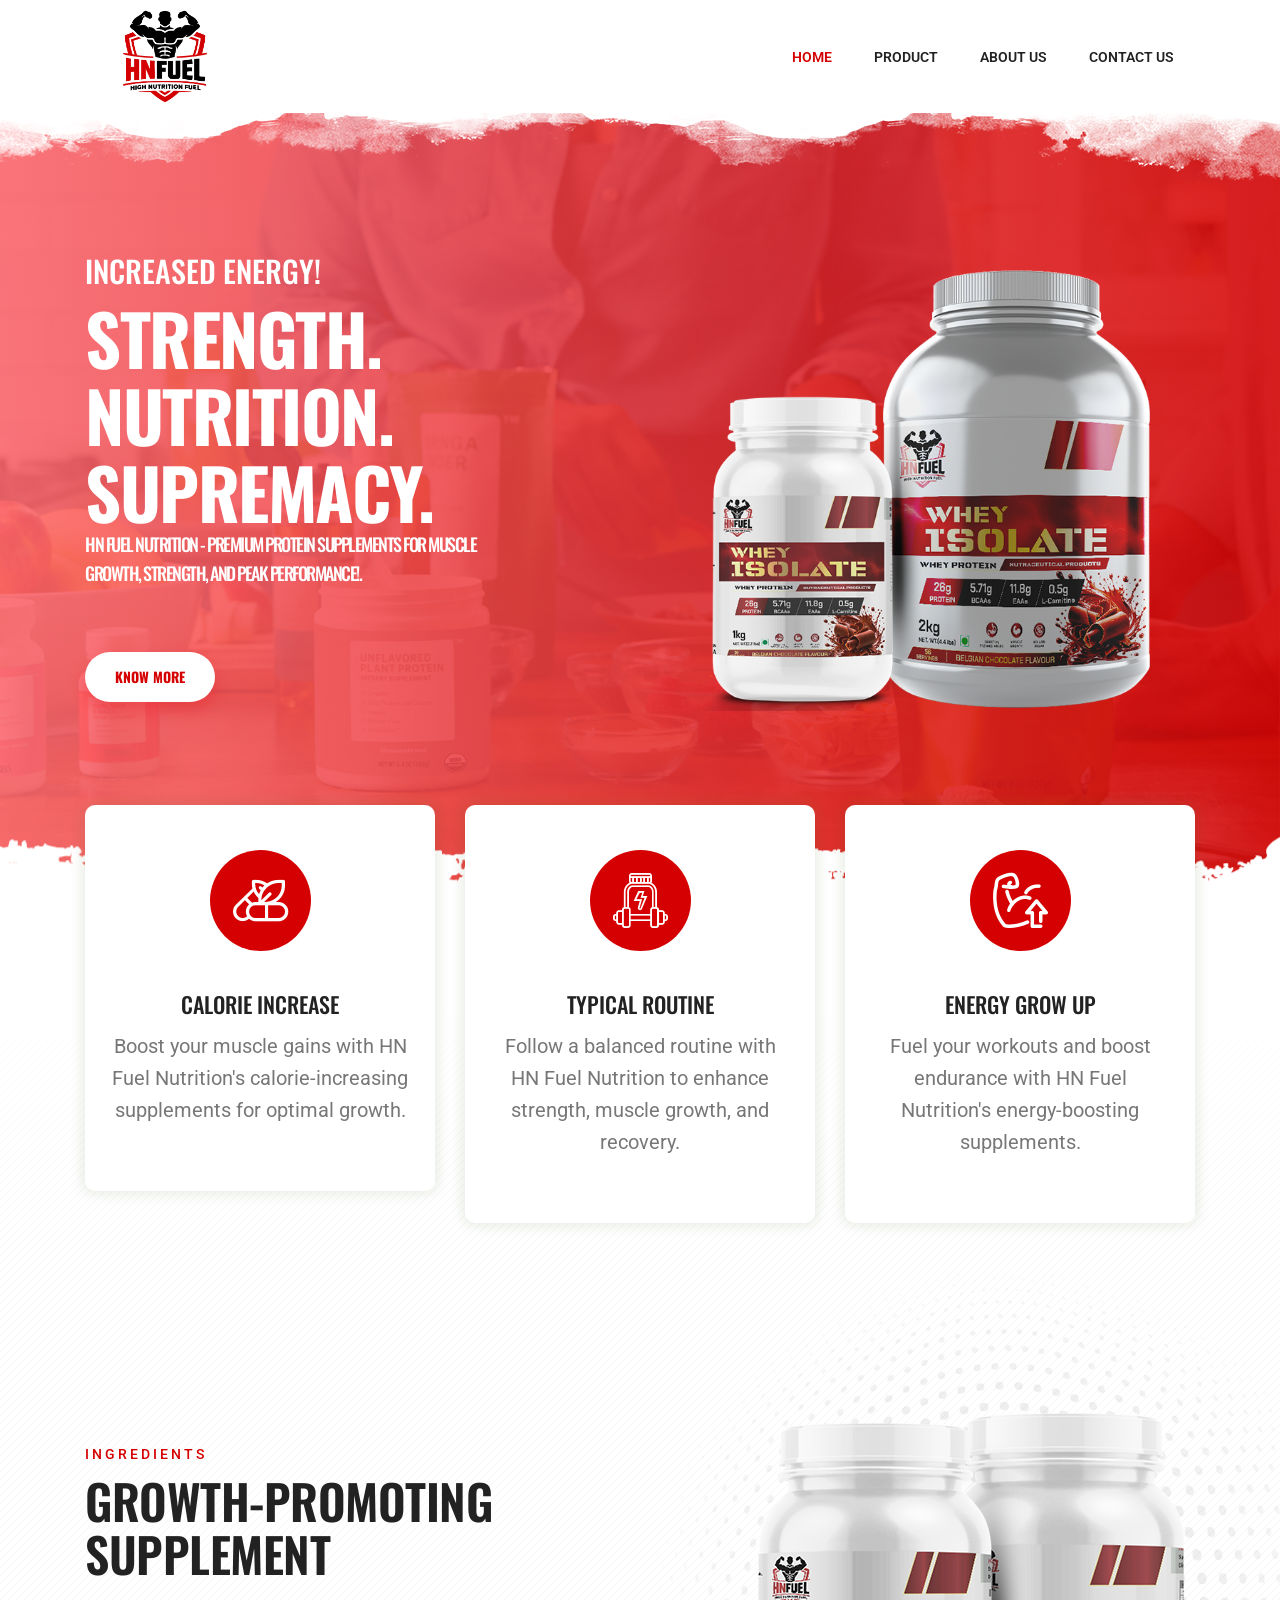
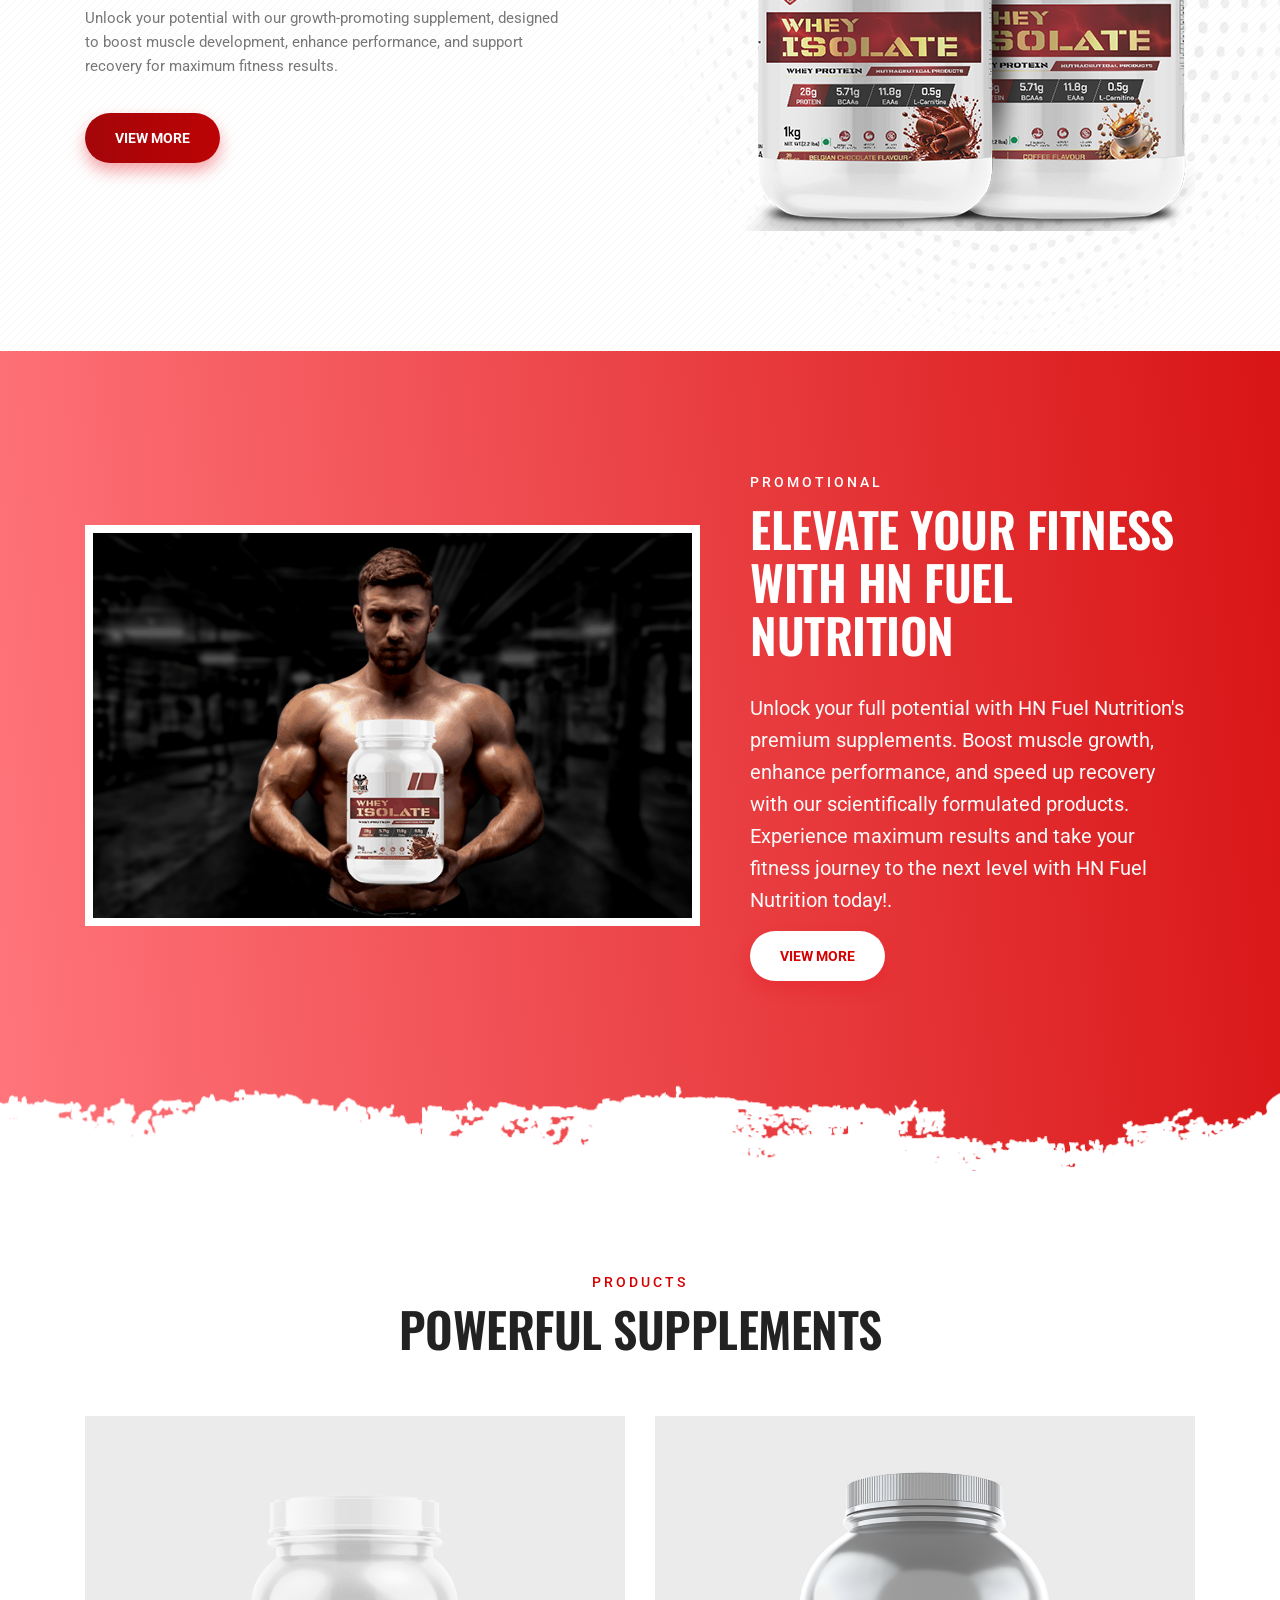
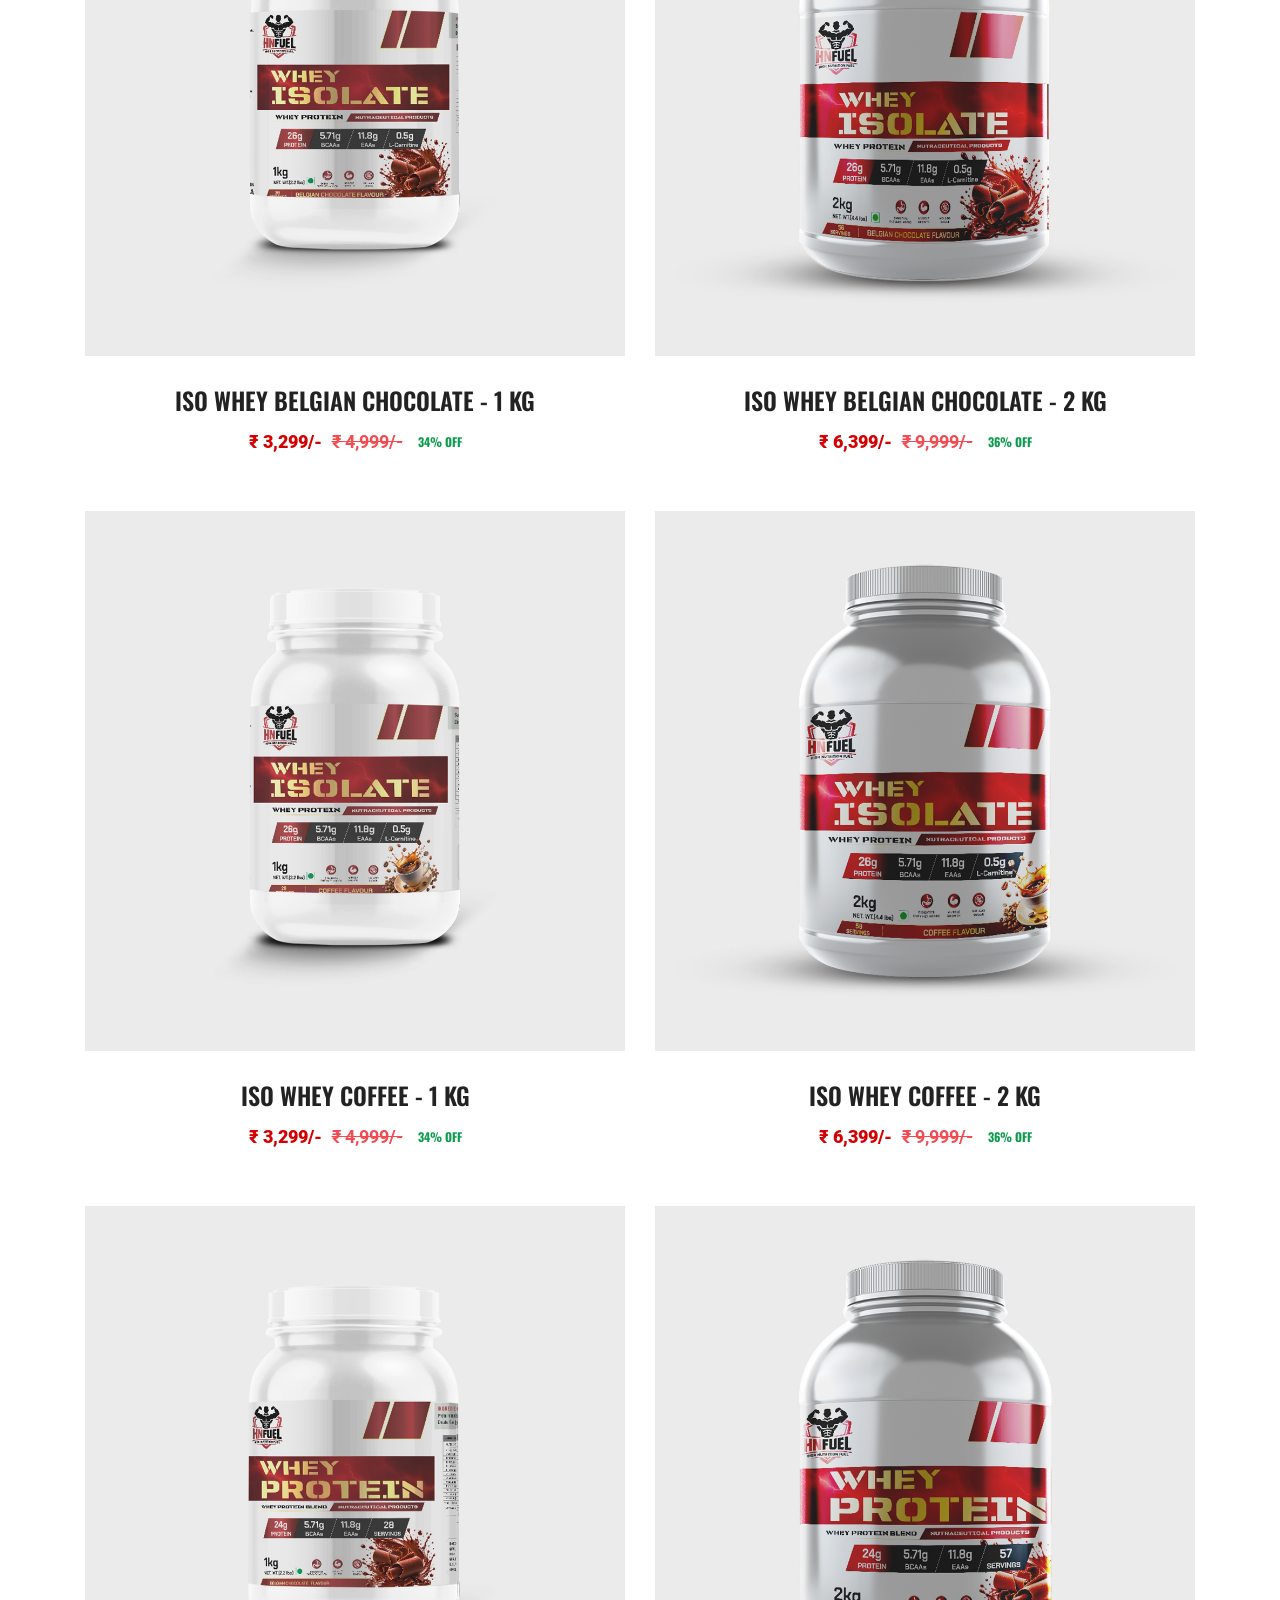
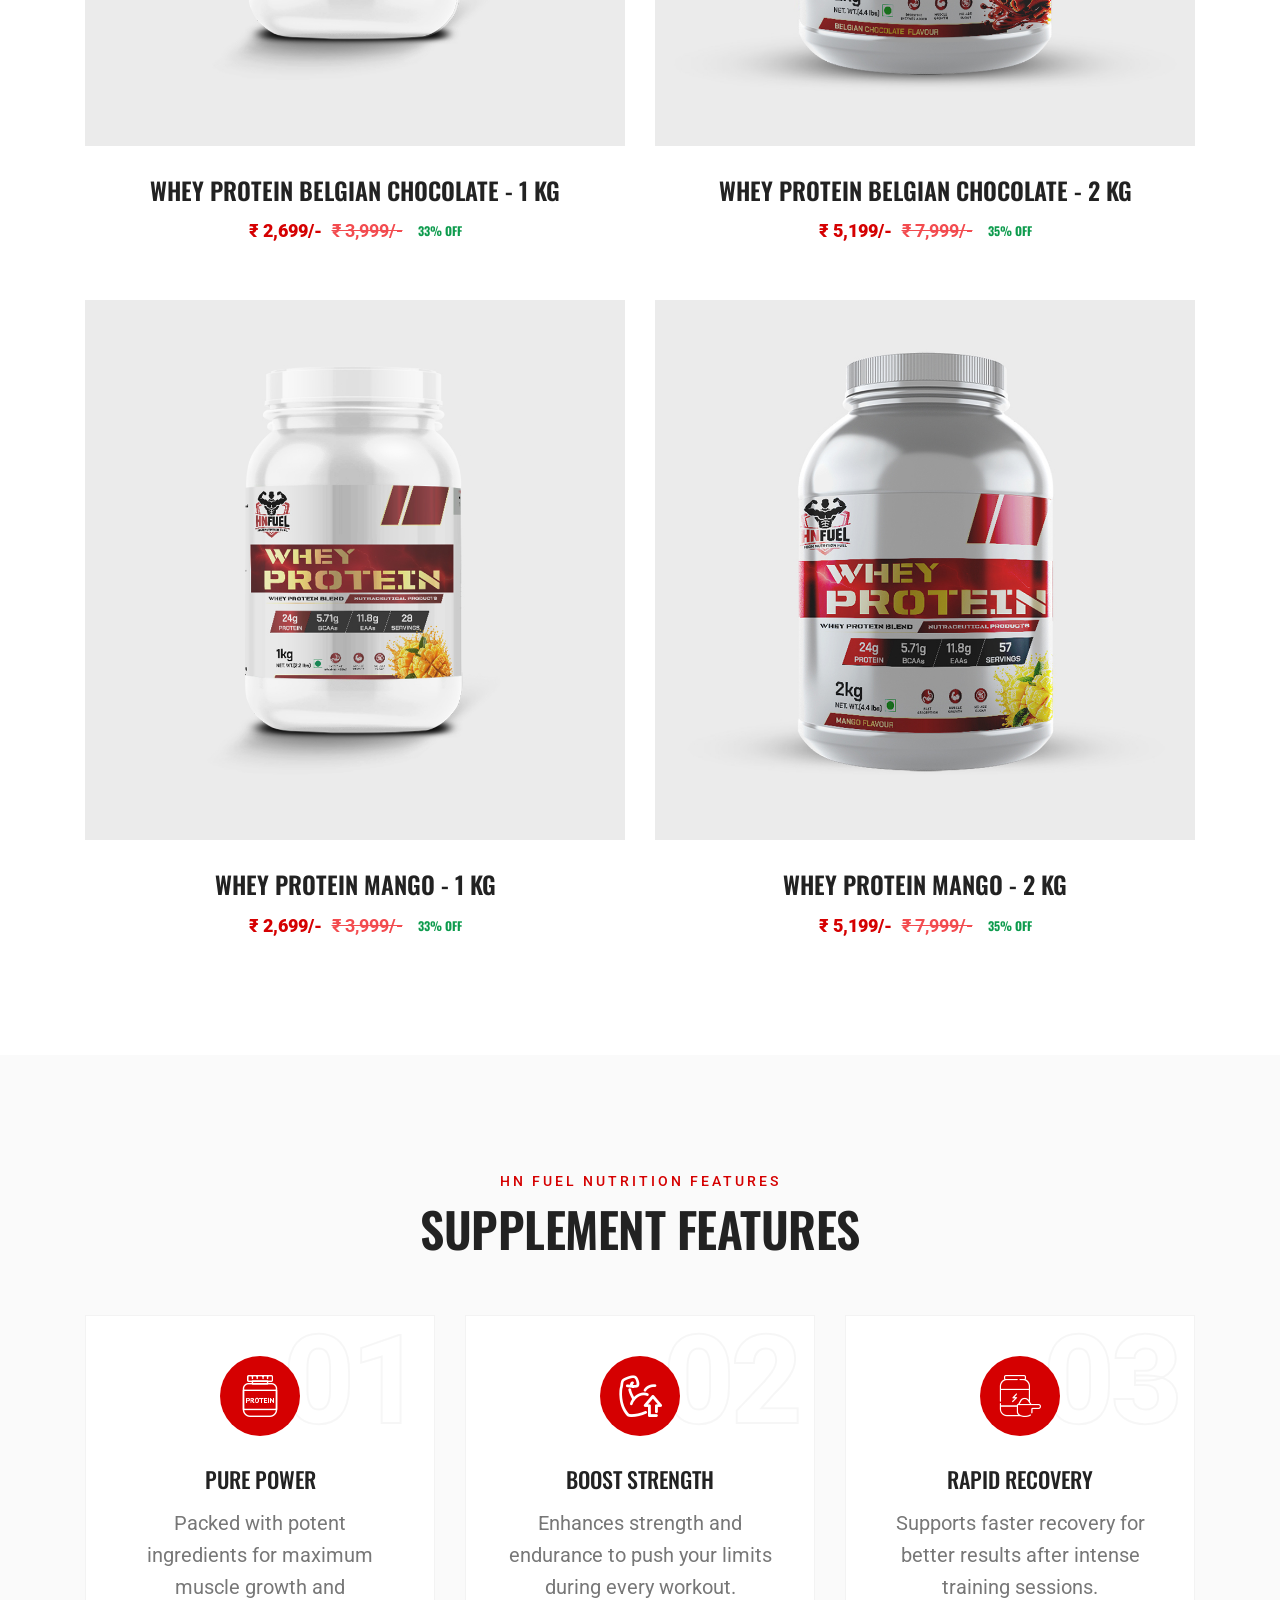
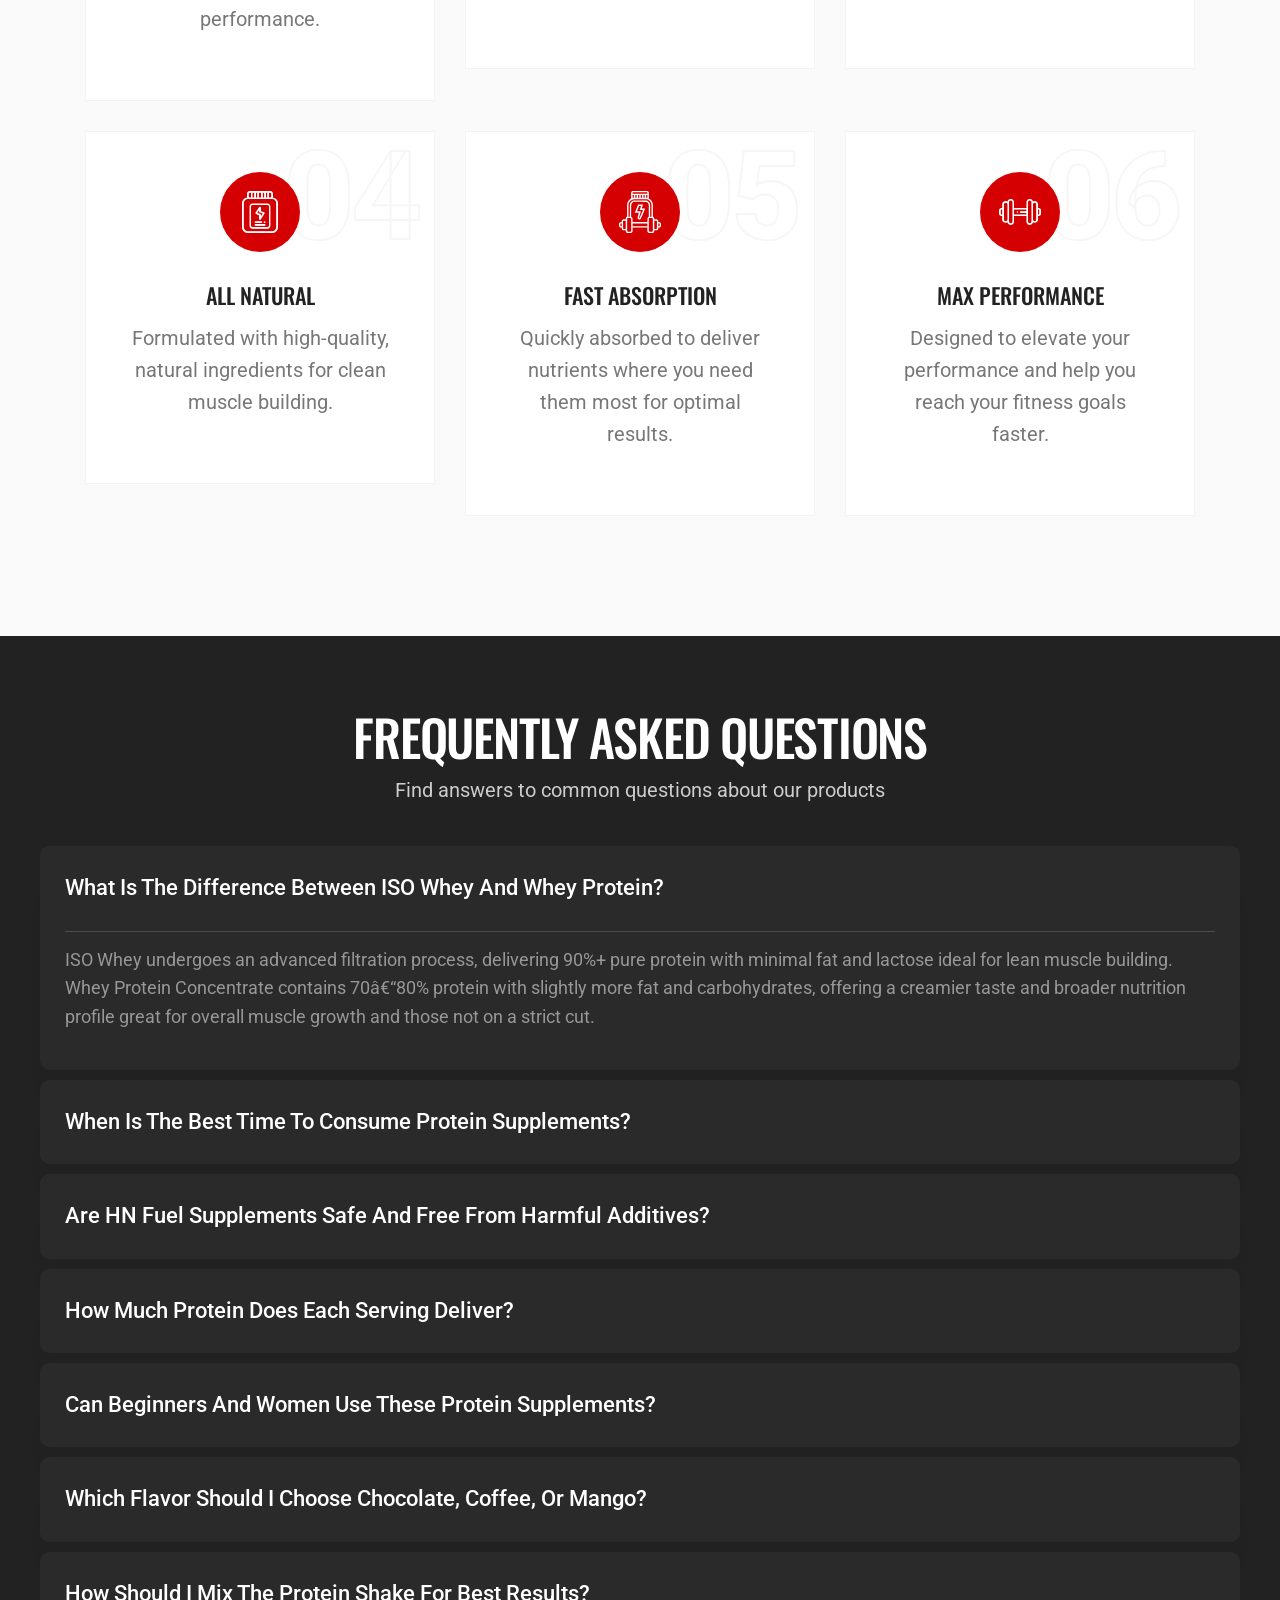
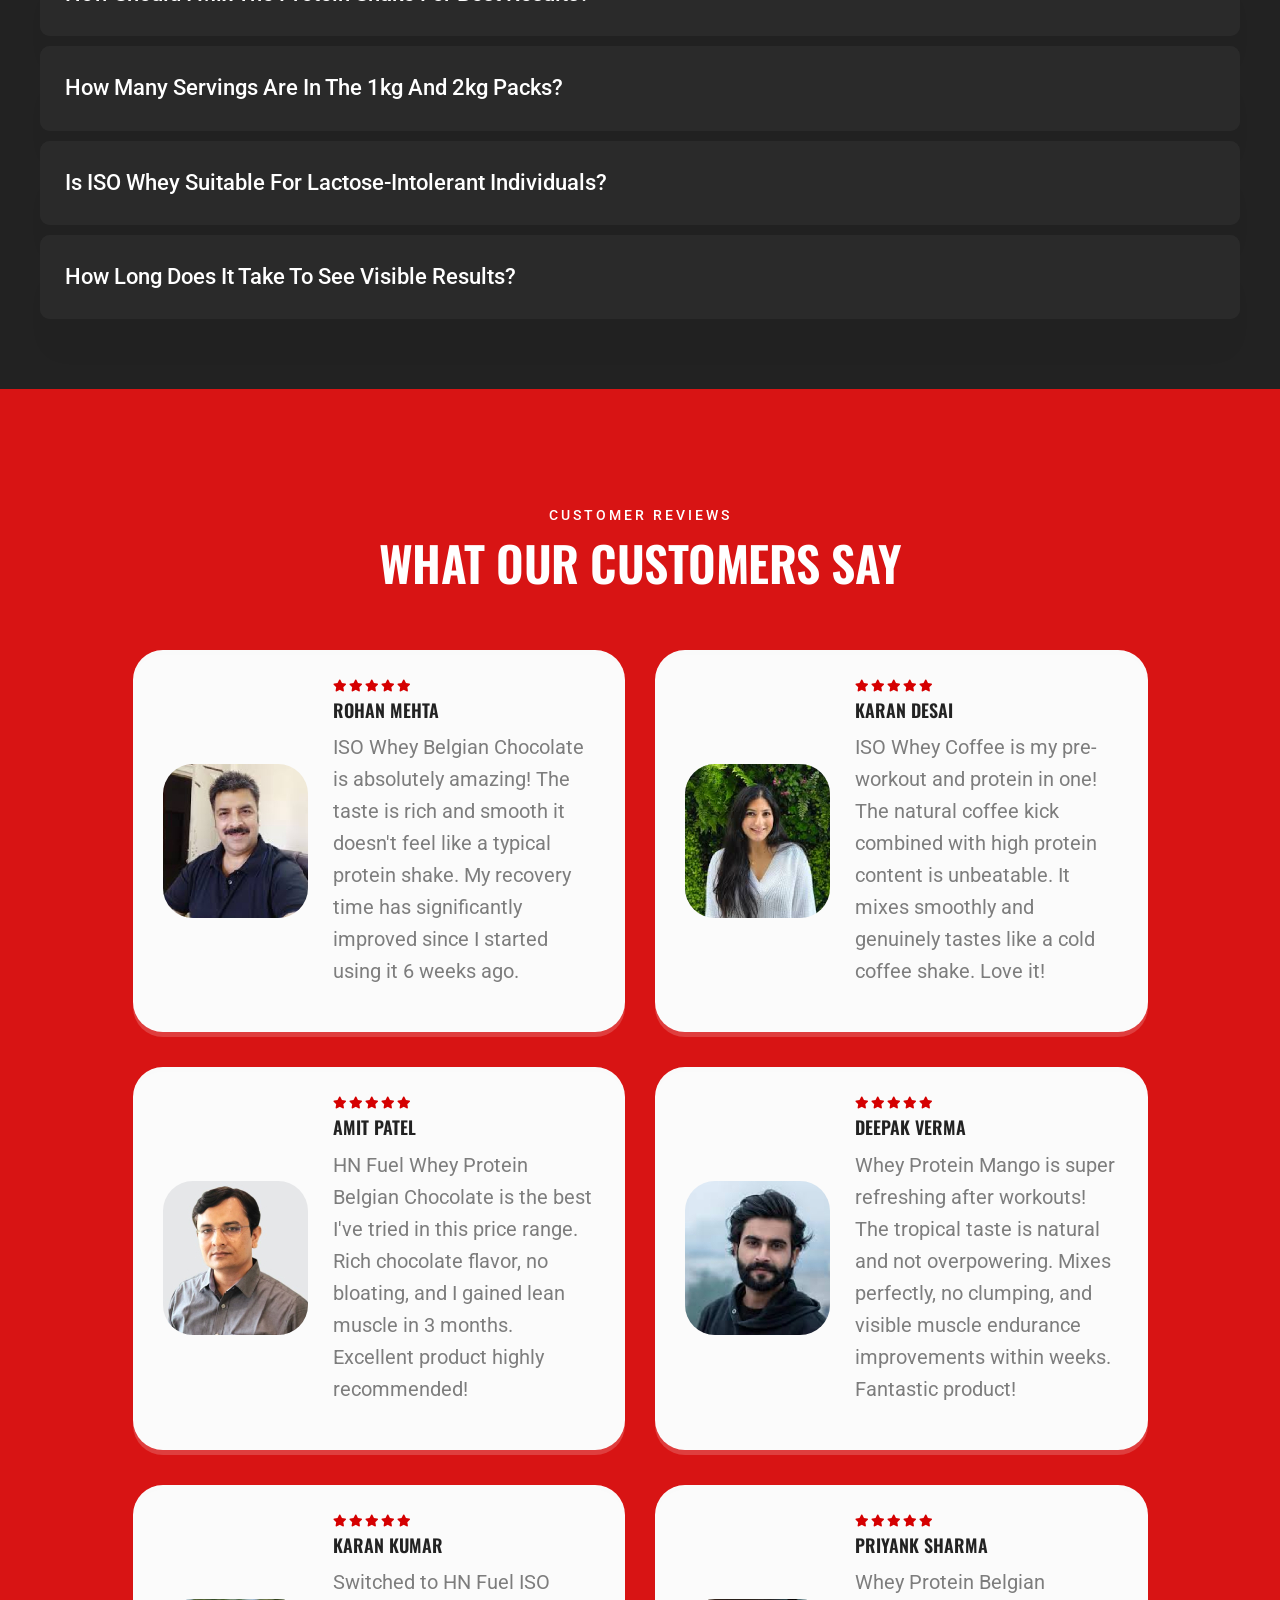
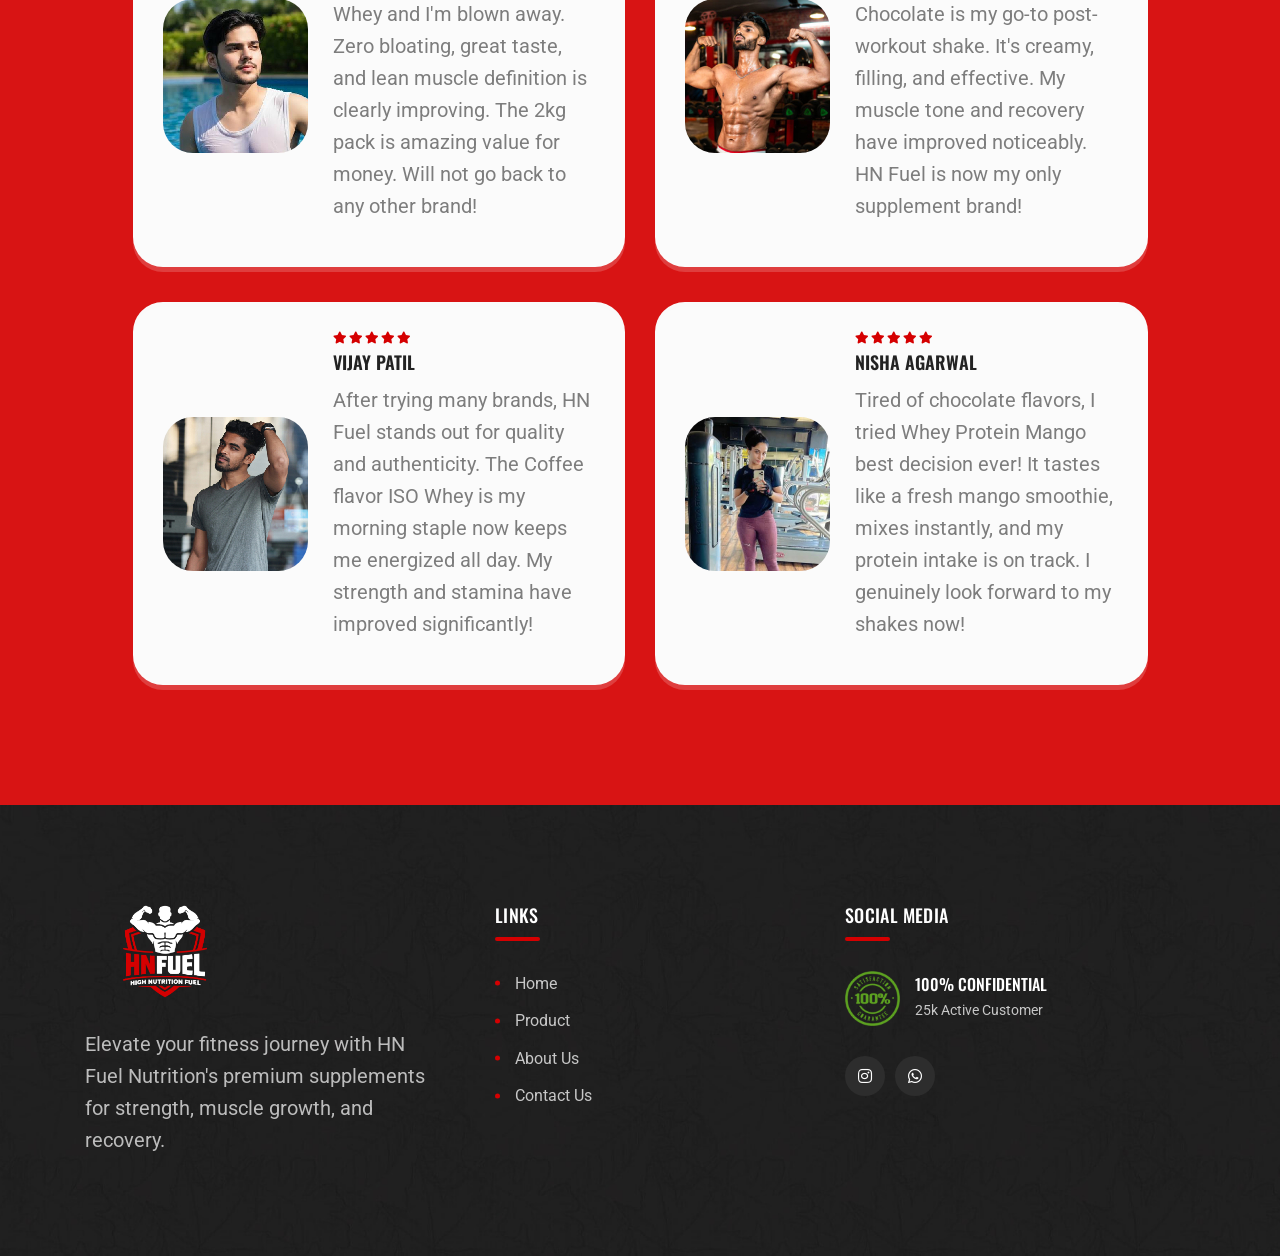
==== commit cd9a1b0d: "bug changes" ====
--- a/index.html
+++ b/index.html
@@ -58,7 +58,6 @@
                                     <ul class="navigation">
                                         <li class="active"><a href="index.html" class="section-link">Home</a></li>
                                         <li><a href="#supplement" class="section-link">Product</a></li>
-                                        <li><a href="barcode-verification.html">Verify Product</a></li>
                                         <li><a href="about-us.html" class="section-link">About Us</a></li>
                                         <li><a href="contact-us.html" class="section-link">Contact Us</a></li>
                                     </ul>
@@ -235,7 +234,7 @@
                                     <h4 class="title"><a href="iso-whey-protein-belgian-chocolate-1-kg.html">ISO Whey
                                             Belgian Chocolate - 1 kg</a></h4>
                                     <div class="tg-shop-price inner-shop-details-price d-flex justify-content-center">
-                                        <b>â‚¹ 3,299/-</b><span class="old-prices">â‚¹ 4,999/-</span>
+                                        <b>₹ 3,299/-</b><span class="old-prices">₹ 4,999/-</span>
                                         <h5 class="stock-status ml-3 mb-0">34% OFF</h5>
                                     </div>
                                 </div>
@@ -254,7 +253,7 @@
                                     <h4 class="title"><a href="iso-whey-protein-belgian-chocolate-2-kg.html">ISO Whey
                                             Belgian Chocolate - 2 kg</a></h4>
                                     <div class="tg-shop-price inner-shop-details-price d-flex justify-content-center">
-                                        <b>â‚¹ 6,399/-</b><span class="old-prices">â‚¹ 9,999/-</span>
+                                        <b>₹ 6,399/-</b><span class="old-prices">₹ 9,999/-</span>
                                         <h5 class="stock-status ml-3 mb-0">36% OFF</h5>
                                     </div>
                                 </div>
@@ -272,7 +271,7 @@
                                     <h4 class="title"><a href="iso-whey-protein-coffee-1-kg.html">ISO Whey Coffee - 1
                                             kg</a></h4>
                                     <div class="tg-shop-price inner-shop-details-price d-flex justify-content-center">
-                                        <b>â‚¹ 3,299/-</b><span class="old-prices">â‚¹ 4,999/-</span>
+                                        <b>₹ 3,299/-</b><span class="old-prices">₹ 4,999/-</span>
                                         <h5 class="stock-status ml-3 mb-0">34% OFF</h5>
                                     </div>
                                 </div>
@@ -290,7 +289,7 @@
                                     <h4 class="title"><a href="iso-whey-protein-coffee-2-kg.html">ISO Whey Coffee - 2
                                             kg</a></h4>
                                     <div class="tg-shop-price inner-shop-details-price d-flex justify-content-center">
-                                        <b>â‚¹ 6,399/-</b><span class="old-prices">â‚¹ 9,999/-</span>
+                                        <b>₹ 6,399/-</b><span class="old-prices">₹ 9,999/-</span>
                                         <h5 class="stock-status ml-3 mb-0">36% OFF</h5>
                                     </div>
                                 </div>
@@ -309,7 +308,7 @@
                                     <h4 class="title"><a href="whey-protein-belgian-chocolate-1-kg.html">Whey Protein
                                             Belgian Chocolate - 1 kg</a></h4>
                                     <div class="tg-shop-price inner-shop-details-price d-flex justify-content-center">
-                                        <b>â‚¹ 2,699/-</b><span class="old-prices">â‚¹ 3,999/-</span>
+                                        <b>₹ 2,699/-</b><span class="old-prices">₹ 3,999/-</span>
                                         <h5 class="stock-status ml-3 mb-0">33% OFF</h5>
                                     </div>
                                 </div>
@@ -328,7 +327,7 @@
                                     <h4 class="title"><a href="whey-protein-belgian-chocolate-2-kg.html">Whey Protein
                                             Belgian Chocolate - 2 kg</a></h4>
                                     <div class="tg-shop-price inner-shop-details-price d-flex justify-content-center">
-                                        <b>â‚¹ 5,199/-</b><span class="old-prices">â‚¹ 7,999/-</span>
+                                        <b>₹ 5,199/-</b><span class="old-prices">₹ 7,999/-</span>
                                         <h5 class="stock-status ml-3 mb-0">35% OFF</h5>
                                     </div>
                                 </div>
@@ -346,7 +345,7 @@
                                     <h4 class="title"><a href="whey-protein-mango-1-kg.html">Whey Protein Mango - 1
                                             kg</a></h4>
                                     <div class="tg-shop-price inner-shop-details-price d-flex justify-content-center">
-                                        <b>â‚¹ 2,699/-</b><span class="old-prices">â‚¹ 3,999/-</span>
+                                        <b>₹ 2,699/-</b><span class="old-prices">₹ 3,999/-</span>
                                         <h5 class="stock-status ml-3 mb-0">33% OFF</h5>
                                     </div>
                                 </div>
@@ -364,7 +363,7 @@
                                     <h4 class="title"><a href="whey-protein-mango-2-kg.html">Whey Protein Mango - 2
                                             kg</a></h4>
                                     <div class="tg-shop-price inner-shop-details-price d-flex justify-content-center">
-                                        <b>â‚¹ 5,199/-</b><span class="old-prices">â‚¹ 7,999/-</span>
+                                        <b>₹ 5,199/-</b><span class="old-prices">₹ 7,999/-</span>
                                         <h5 class="stock-status ml-3 mb-0">35% OFF</h5>
                                     </div>
                                 </div>
@@ -769,7 +768,7 @@
                             <div class="col-lg-6">
                                 <div class="tg-testimonial-item">
                                     <div class="tg-testimonial-thumb">
-                                        <img src="images/testi_img02.jpg" alt="Sneha Joshi">
+                                        <img src="images/testi_img05.jpg" alt="Karan Kumar">
                                     </div>
                                     <div class="tg-testimonial-content">
                                         <div class="rating">
@@ -777,7 +776,7 @@
                                                 class="fas fa-star"></i><i class="fas fa-star"></i><i
                                                 class="fas fa-star"></i>
                                         </div>
-                                        <h2 class="title">Sneha Joshi</h2>
+                                        <h2 class="title">Karan Kumar</h2>
                                         <p>Switched to HN Fuel ISO Whey and I'm blown away. Zero bloating, great taste,
                                             and lean muscle definition is clearly improving. The 2kg pack is amazing
                                             value for money. Will not go back to any other brand!</p>
@@ -788,7 +787,7 @@
                             <div class="col-lg-6">
                                 <div class="tg-testimonial-item">
                                     <div class="tg-testimonial-thumb">
-                                        <img src="images/testi_img01.jpg" alt="Priya Verma">
+                                        <img src="images/testi_img06.jpg" alt="Priyank Sharma">
                                     </div>
                                     <div class="tg-testimonial-content">
                                         <div class="rating">
@@ -796,7 +795,7 @@
                                                 class="fas fa-star"></i><i class="fas fa-star"></i><i
                                                 class="fas fa-star"></i>
                                         </div>
-                                        <h2 class="title">Priya Verma</h2>
+                                        <h2 class="title">Priyank Sharma</h2>
                                         <p>Whey Protein Belgian Chocolate is my go-to post-workout shake. It's creamy,
                                             filling, and effective. My muscle tone and recovery have improved
                                             noticeably. HN Fuel is now my only supplement brand!</p>
@@ -807,7 +806,7 @@
                             <div class="col-lg-6">
                                 <div class="tg-testimonial-item">
                                     <div class="tg-testimonial-thumb">
-                                        <img src="images/testi_img04.jpg" alt="Vijay Patil">
+                                        <img src="images/testi_img07.jpg" alt="Vijay Patil">
                                     </div>
                                     <div class="tg-testimonial-content">
                                         <div class="rating">
@@ -826,7 +825,7 @@
                             <div class="col-lg-6">
                                 <div class="tg-testimonial-item">
                                     <div class="tg-testimonial-thumb">
-                                        <img src="images/testi_img03.jpg" alt="Nisha Agarwal">
+                                        <img src="images/testi_img08.jpg" alt="Nisha Agarwal">
                                     </div>
                                     <div class="tg-testimonial-content">
                                         <div class="rating">
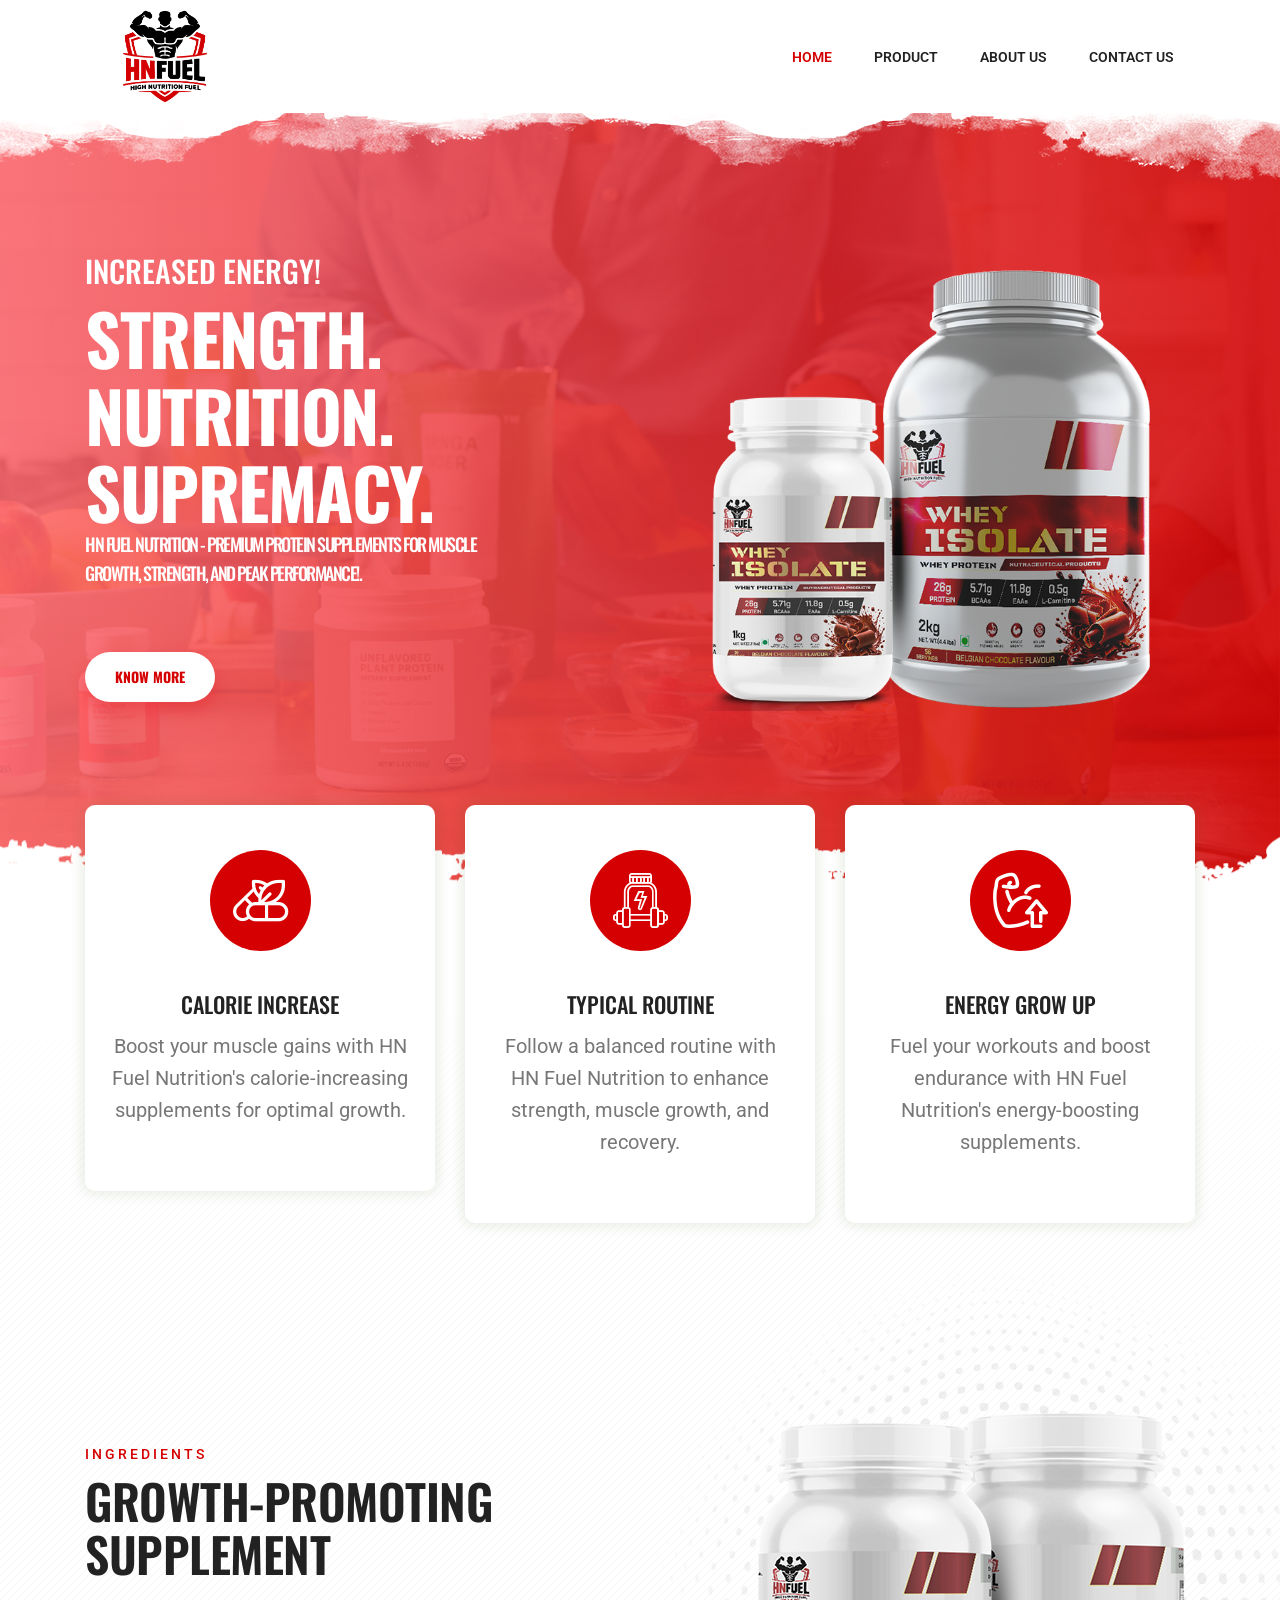
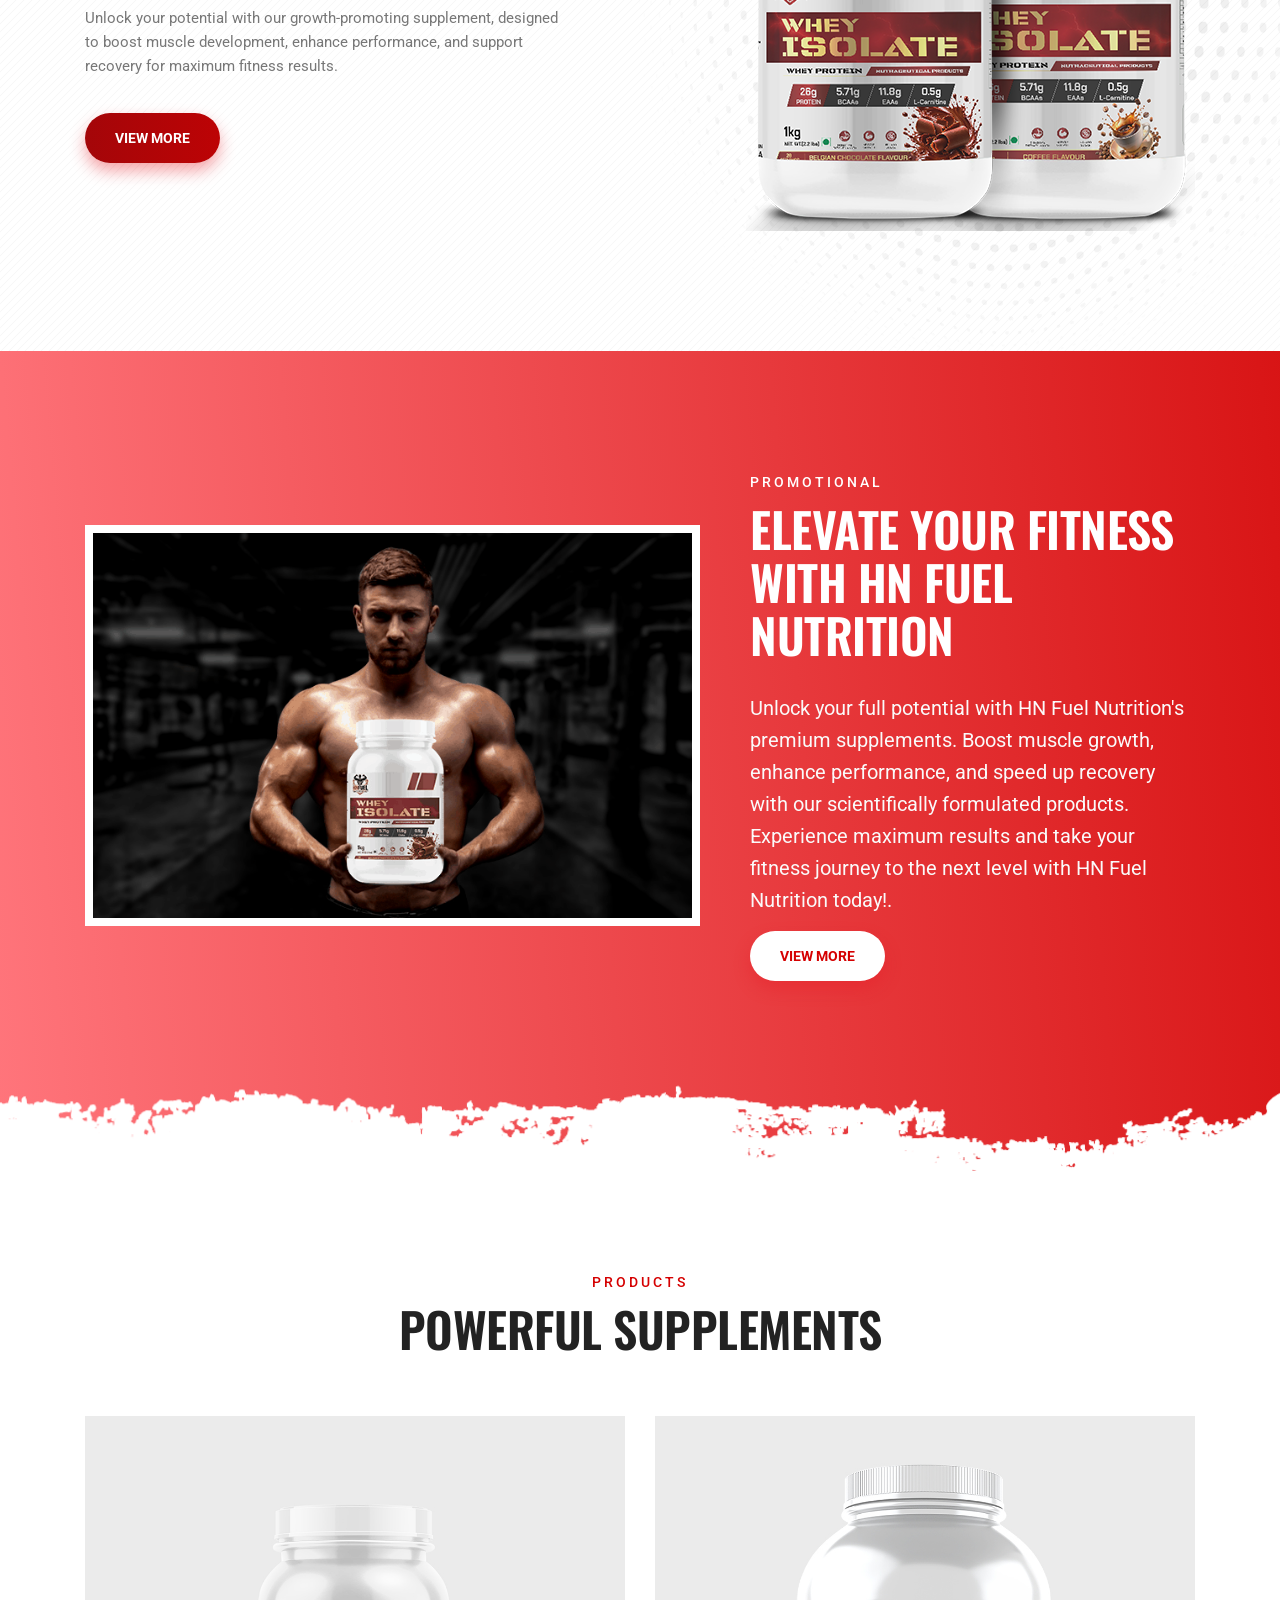
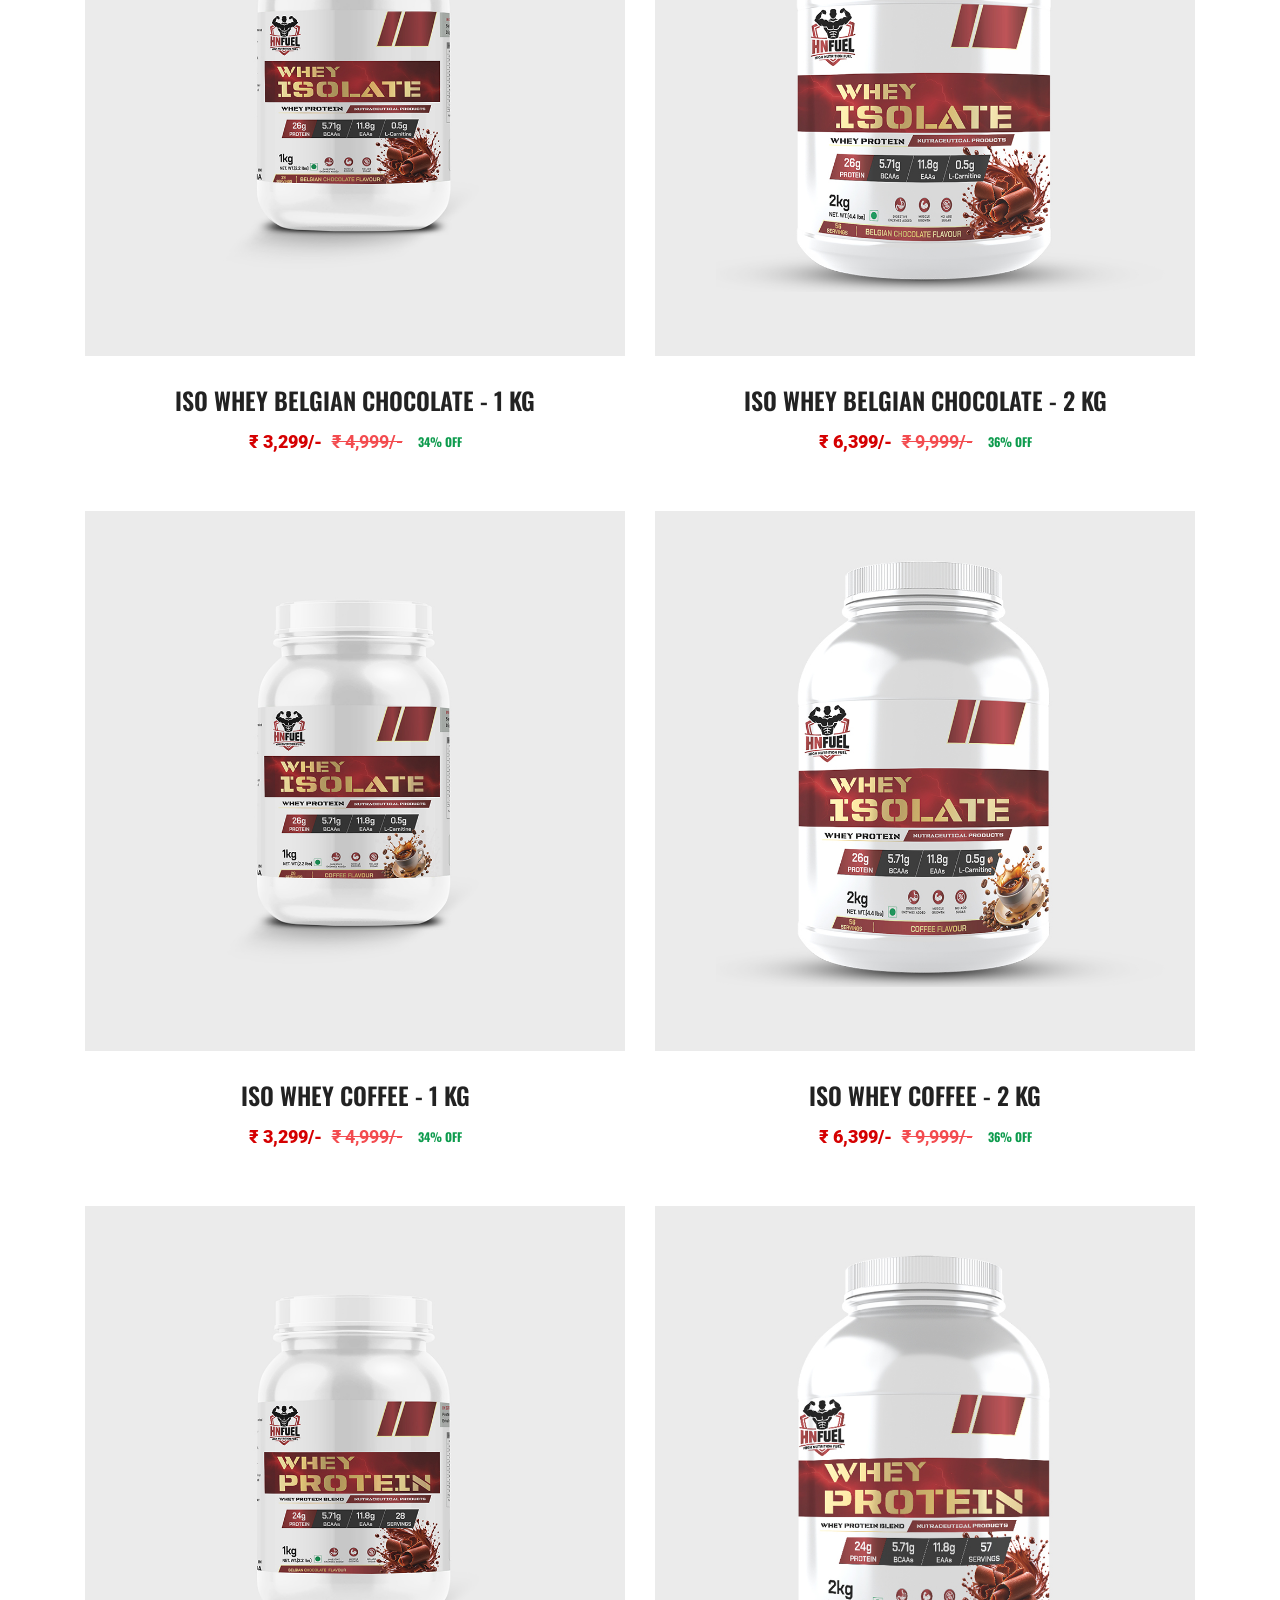
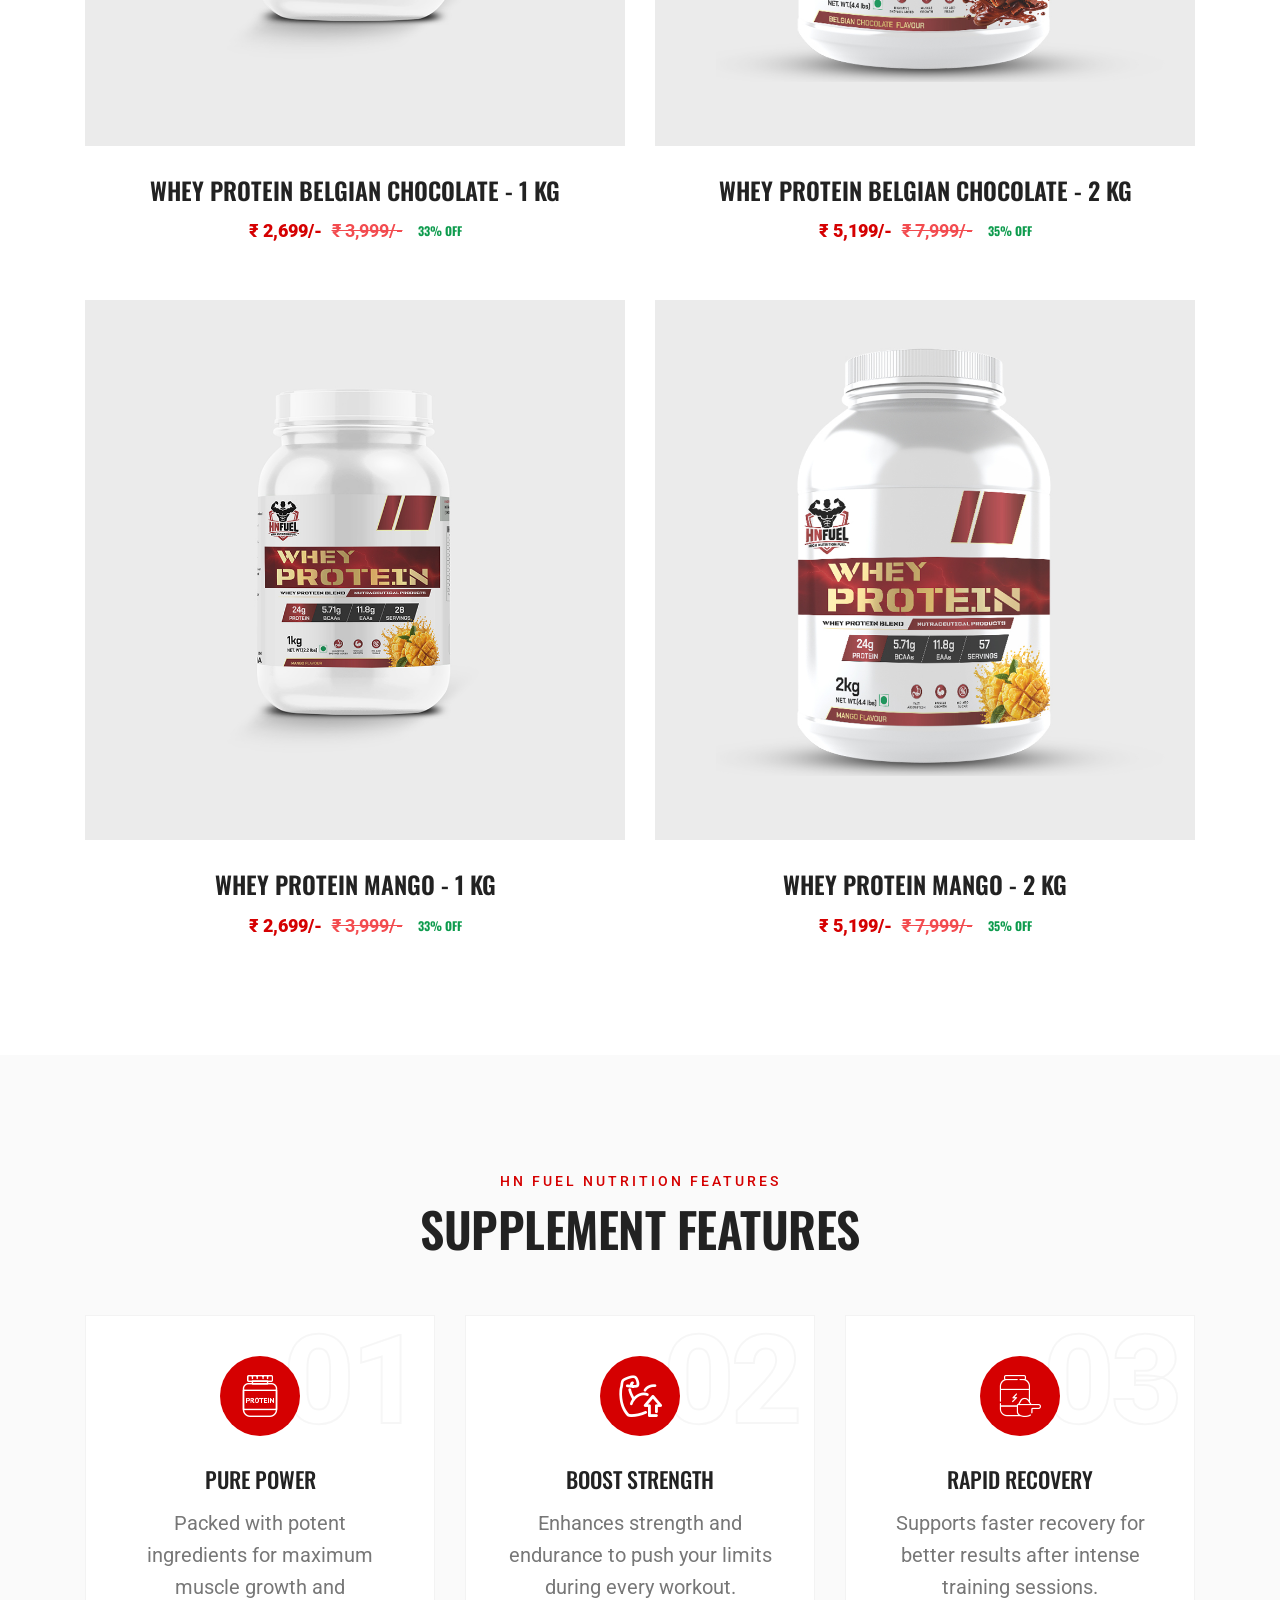
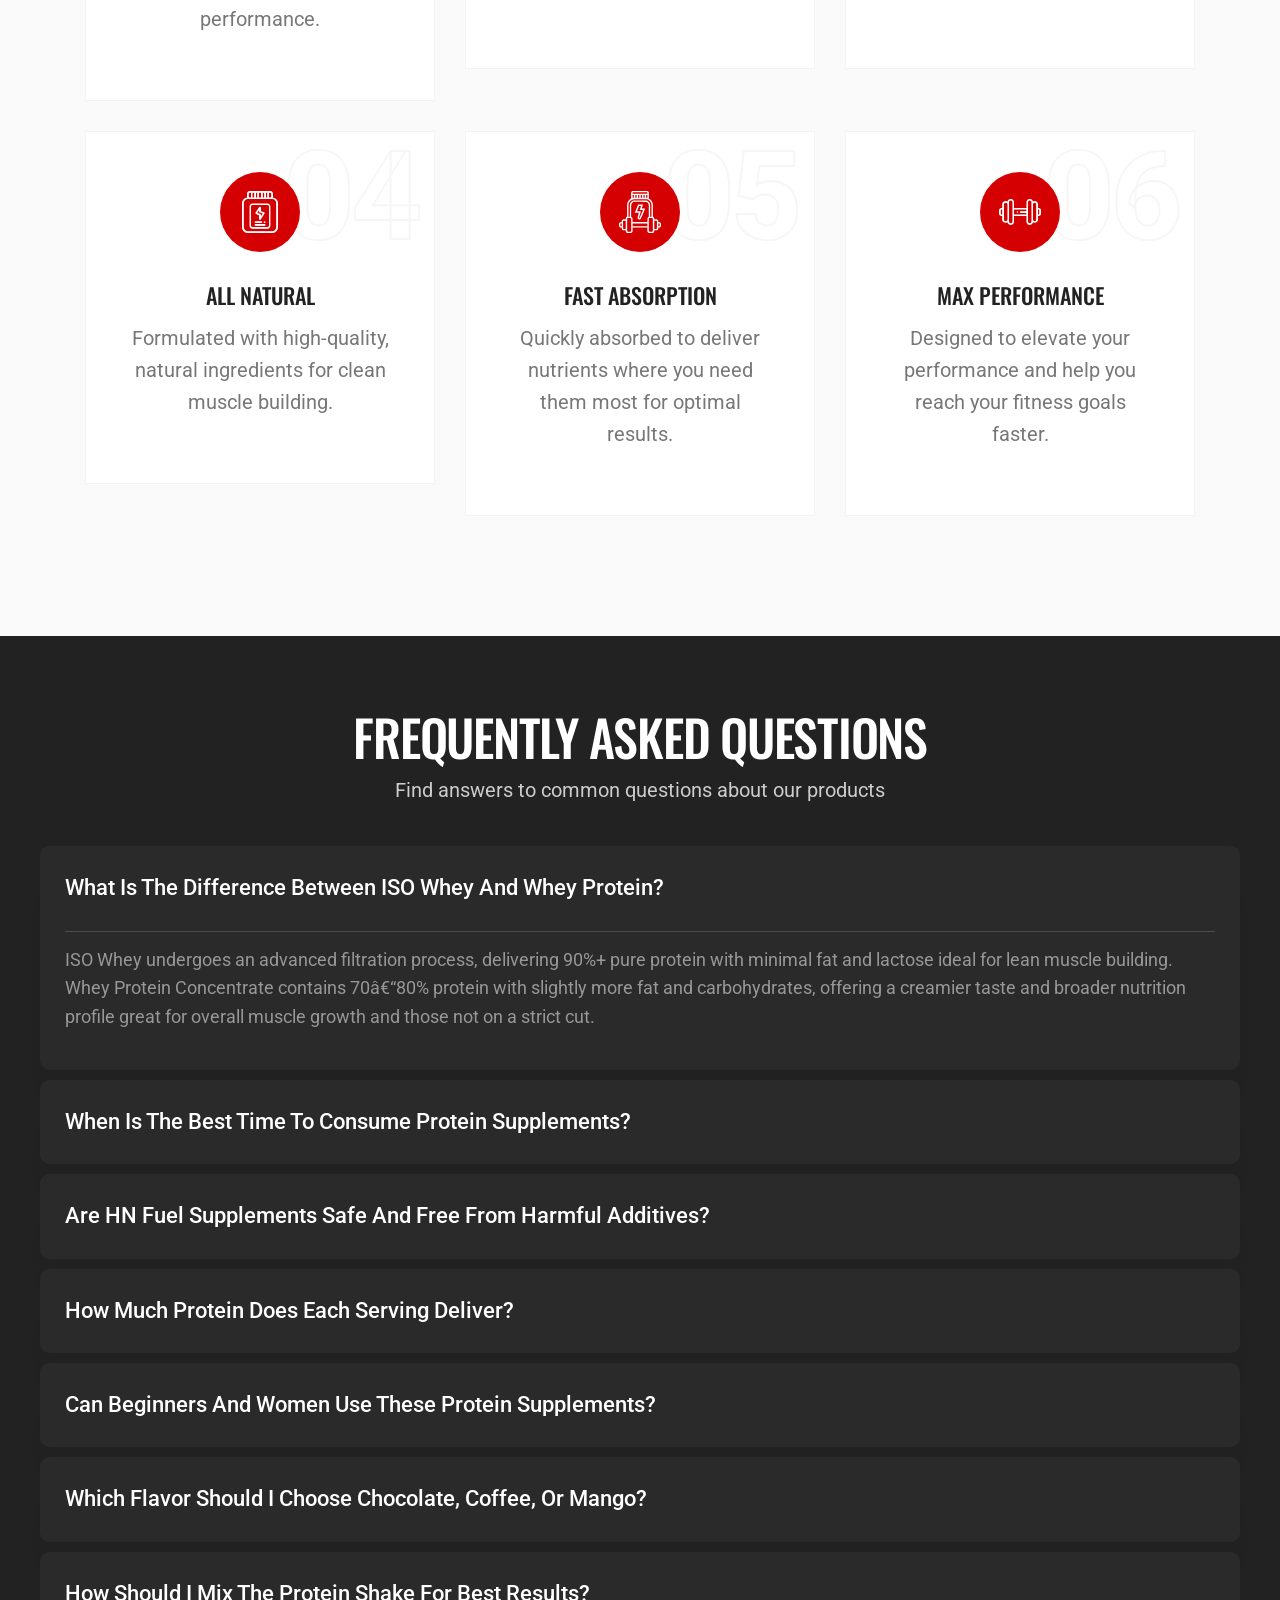
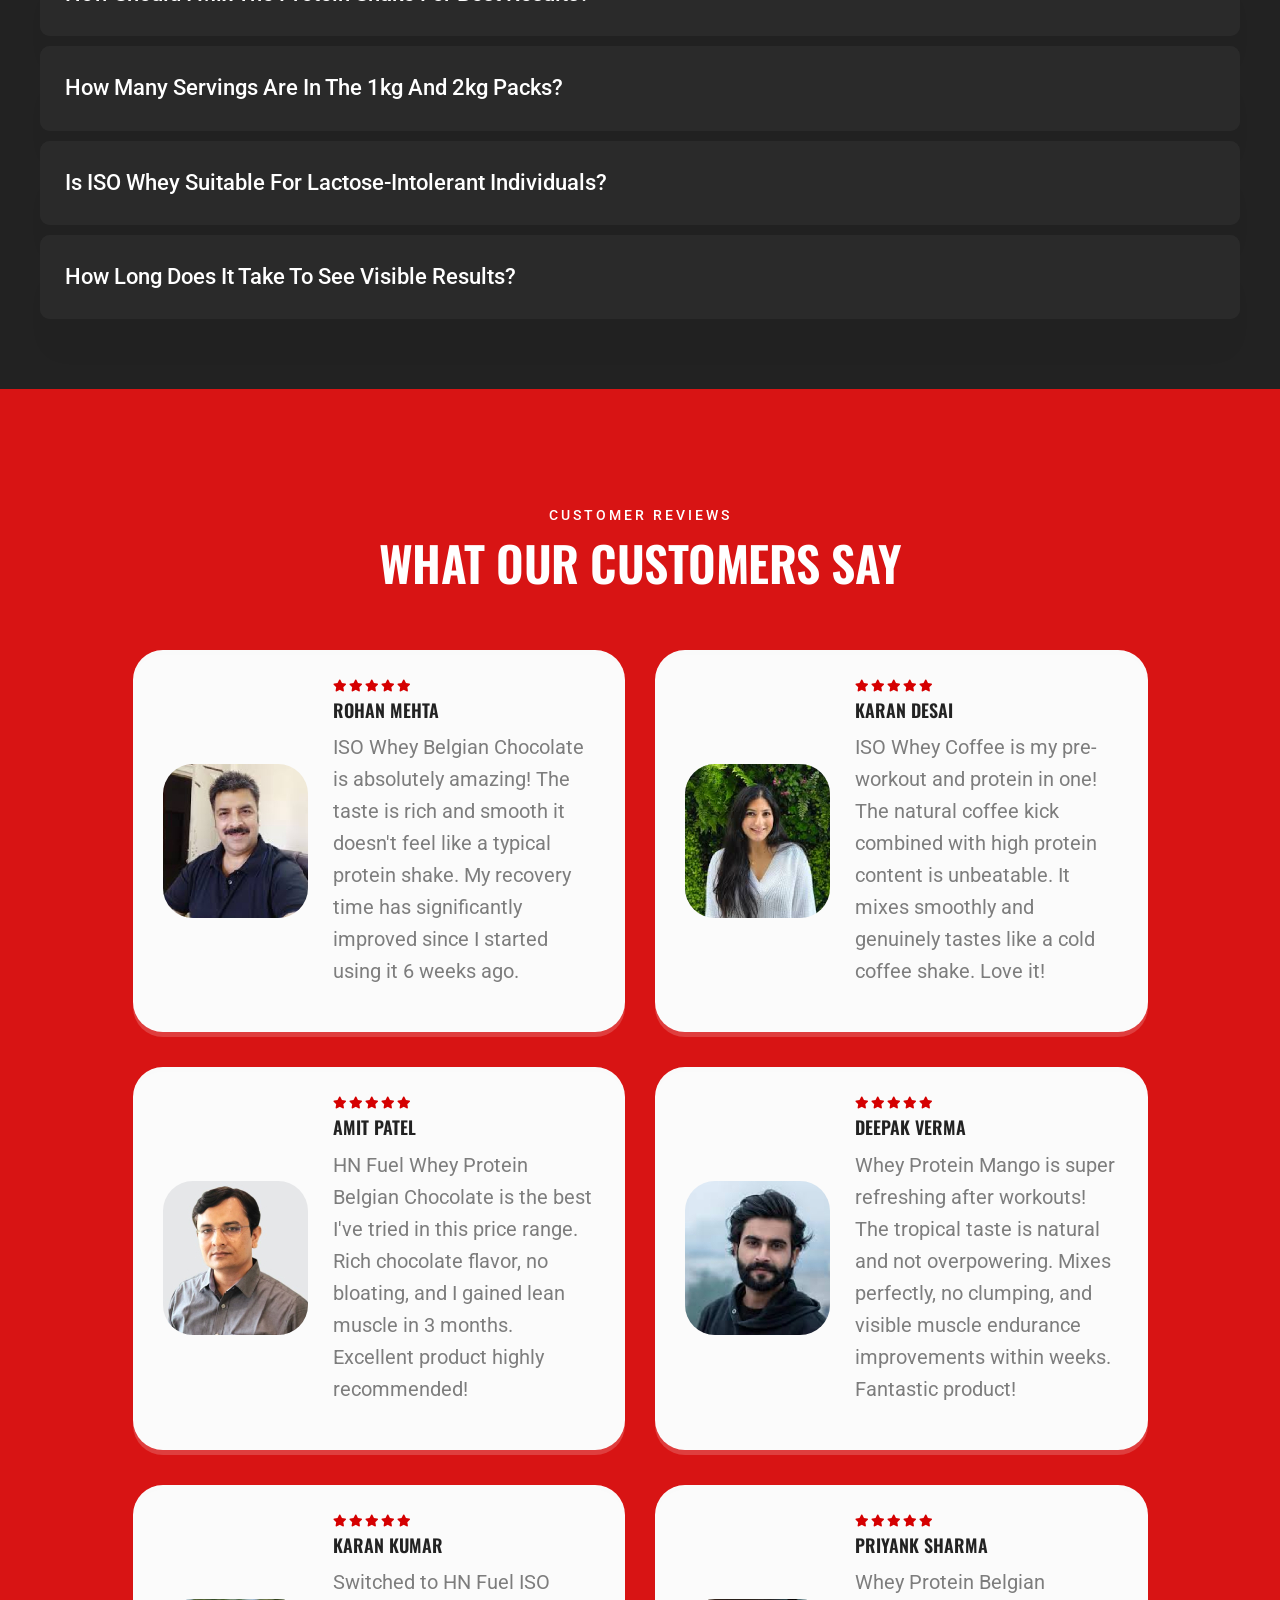
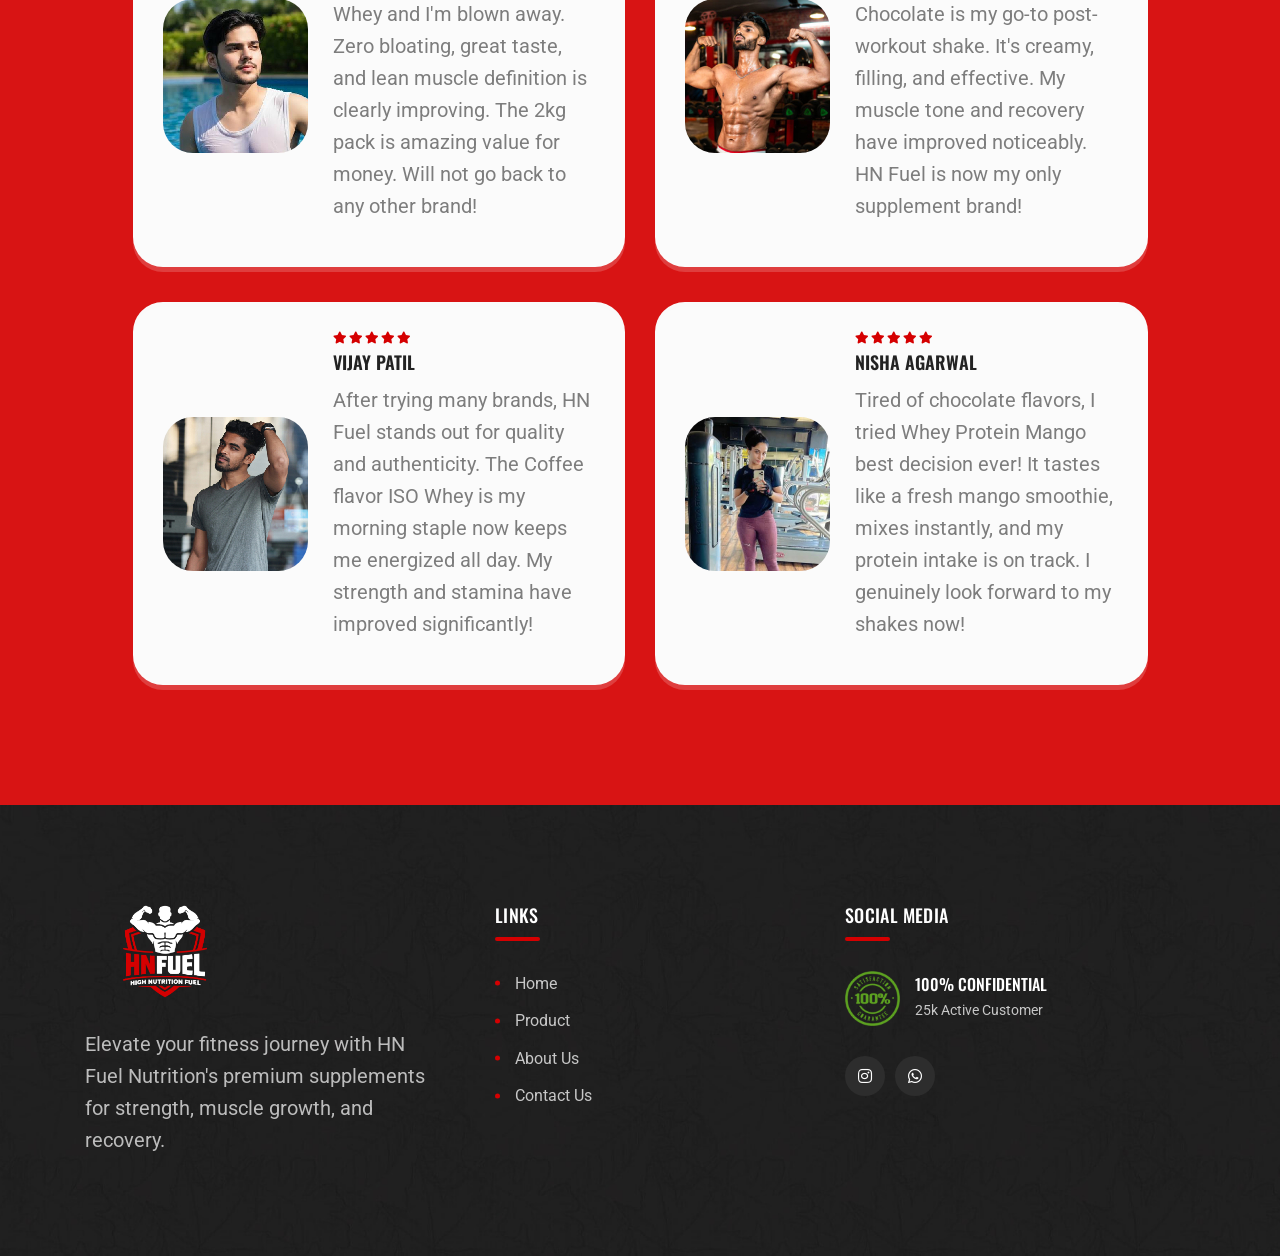
==== commit 66a486a7: "refactor: consolidate repetitive boilerplate by moving shared page components into a centralized par" ====
--- a/index.html
+++ b/index.html
@@ -102,7 +102,8 @@
                         <div class="tg-banner-content">
                             <h4 class="sub-title wow fadeInUp" data-wow-delay=".2s">Increased Energy!</h4>
                             <h2 class="title wow fadeInUp" data-wow-delay=".4s">Strength. Nutrition. Supremacy.
-                                <p class=" wow fadeInUp" data-wow-delay=".6s">HN Fuel Nutrition - Premium protein supplements
+                                <p class=" wow fadeInUp" data-wow-delay=".6s">HN Fuel Nutrition - Premium protein
+                                    supplements
                                     for muscle growth, strength, and peak performance!.</p>
                                 <div class="tg-banner-btn wow fadeInUp" data-wow-delay=".8s">
                                     <a href="#supplement" class="tg-btn">Know More</a>
@@ -123,7 +124,8 @@
                                 </div>
                                 <div class="tg-features-content">
                                     <h4 class="title">Calorie Increase</h4>
-                                    <p>Boost your muscle gains with HN Fuel Nutrition's calorie-increasing supplements for
+                                    <p>Boost your muscle gains with HN Fuel Nutrition's calorie-increasing supplements
+                                        for
                                         optimal growth.</p>
                                 </div>
                             </div>
@@ -135,7 +137,8 @@
                                 </div>
                                 <div class="tg-features-content">
                                     <h4 class="title">Typical Routine</h4>
-                                    <p>Follow a balanced routine with HN Fuel Nutrition to enhance strength, muscle growth,
+                                    <p>Follow a balanced routine with HN Fuel Nutrition to enhance strength, muscle
+                                        growth,
                                         and recovery.</p>
                                 </div>
                             </div>
@@ -226,7 +229,7 @@
                             <div class="tg-shop-item text-center">
                                 <div class="tg-shop-thumb">
                                     <a href="iso-whey-protein-belgian-chocolate-1-kg.html">
-                                        <img src="images/iso-whey-protein-belgian-chocolate-1-kg/1.jpg"
+                                        <img src="images/iso-whey-protein-belgian-chocolate-1-kg/01.jpg"
                                             alt="ISO Whey Belgian Chocolate 1kg">
                                     </a>
                                 </div>
@@ -245,7 +248,7 @@
                             <div class="tg-shop-item text-center">
                                 <div class="tg-shop-thumb">
                                     <a href="iso-whey-protein-belgian-chocolate-2-kg.html">
-                                        <img src="images/iso-whey-protein-belgian-chocolate-2-kg/1.jpg"
+                                        <img src="images/iso-whey-protein-belgian-chocolate-2-kg/01.jpg"
                                             alt="ISO Whey Belgian Chocolate 2kg">
                                     </a>
                                 </div>
@@ -264,7 +267,7 @@
                             <div class="tg-shop-item text-center">
                                 <div class="tg-shop-thumb">
                                     <a href="iso-whey-protein-coffee-1-kg.html">
-                                        <img src="images/iso-whey-protein-coffee-1-kg/1.jpg" alt="ISO Whey Coffee 1kg">
+                                        <img src="images/iso-whey-protein-coffee-1-kg/01.jpg" alt="ISO Whey Coffee 1kg">
                                     </a>
                                 </div>
                                 <div class="tg-shop-content">
@@ -282,7 +285,7 @@
                             <div class="tg-shop-item text-center">
                                 <div class="tg-shop-thumb">
                                     <a href="iso-whey-protein-coffee-2-kg.html">
-                                        <img src="images/iso-whey-protein-coffee-2-kg/1.jpg" alt="ISO Whey Coffee 2kg">
+                                        <img src="images/iso-whey-protein-coffee-2-kg/01.jpg" alt="ISO Whey Coffee 2kg">
                                     </a>
                                 </div>
                                 <div class="tg-shop-content">
@@ -300,7 +303,7 @@
                             <div class="tg-shop-item text-center">
                                 <div class="tg-shop-thumb">
                                     <a href="whey-protein-belgian-chocolate-1-kg.html">
-                                        <img src="images/whey-protein-belgian-chocolate-1-kg/1.jpg"
+                                        <img src="images/whey-protein-belgian-chocolate-1-kg/01.jpg"
                                             alt="Whey Belgian Chocolate 1kg">
                                     </a>
                                 </div>
@@ -319,7 +322,7 @@
                             <div class="tg-shop-item text-center">
                                 <div class="tg-shop-thumb">
                                     <a href="whey-protein-belgian-chocolate-2-kg.html">
-                                        <img src="images/whey-protein-belgian-chocolate-2-kg/1.jpg"
+                                        <img src="images/whey-protein-belgian-chocolate-2-kg/01.jpg"
                                             alt="Whey Belgian Chocolate 2kg">
                                     </a>
                                 </div>
@@ -338,7 +341,7 @@
                             <div class="tg-shop-item text-center">
                                 <div class="tg-shop-thumb">
                                     <a href="whey-protein-mango-1-kg.html">
-                                        <img src="images/whey-protein-mango-1-kg/1.jpg" alt="Whey Mango 1kg">
+                                        <img src="images/whey-protein-mango-1-kg/01.jpg" alt="Whey Mango 1kg">
                                     </a>
                                 </div>
                                 <div class="tg-shop-content">
@@ -356,7 +359,7 @@
                             <div class="tg-shop-item text-center">
                                 <div class="tg-shop-thumb">
                                     <a href="whey-protein-mango-2-kg.html">
-                                        <img src="images/whey-protein-mango-2-kg/1.jpg" alt="Whey Mango 2kg">
+                                        <img src="images/whey-protein-mango-2-kg/01.jpg" alt="Whey Mango 2kg">
                                     </a>
                                 </div>
                                 <div class="tg-shop-content">
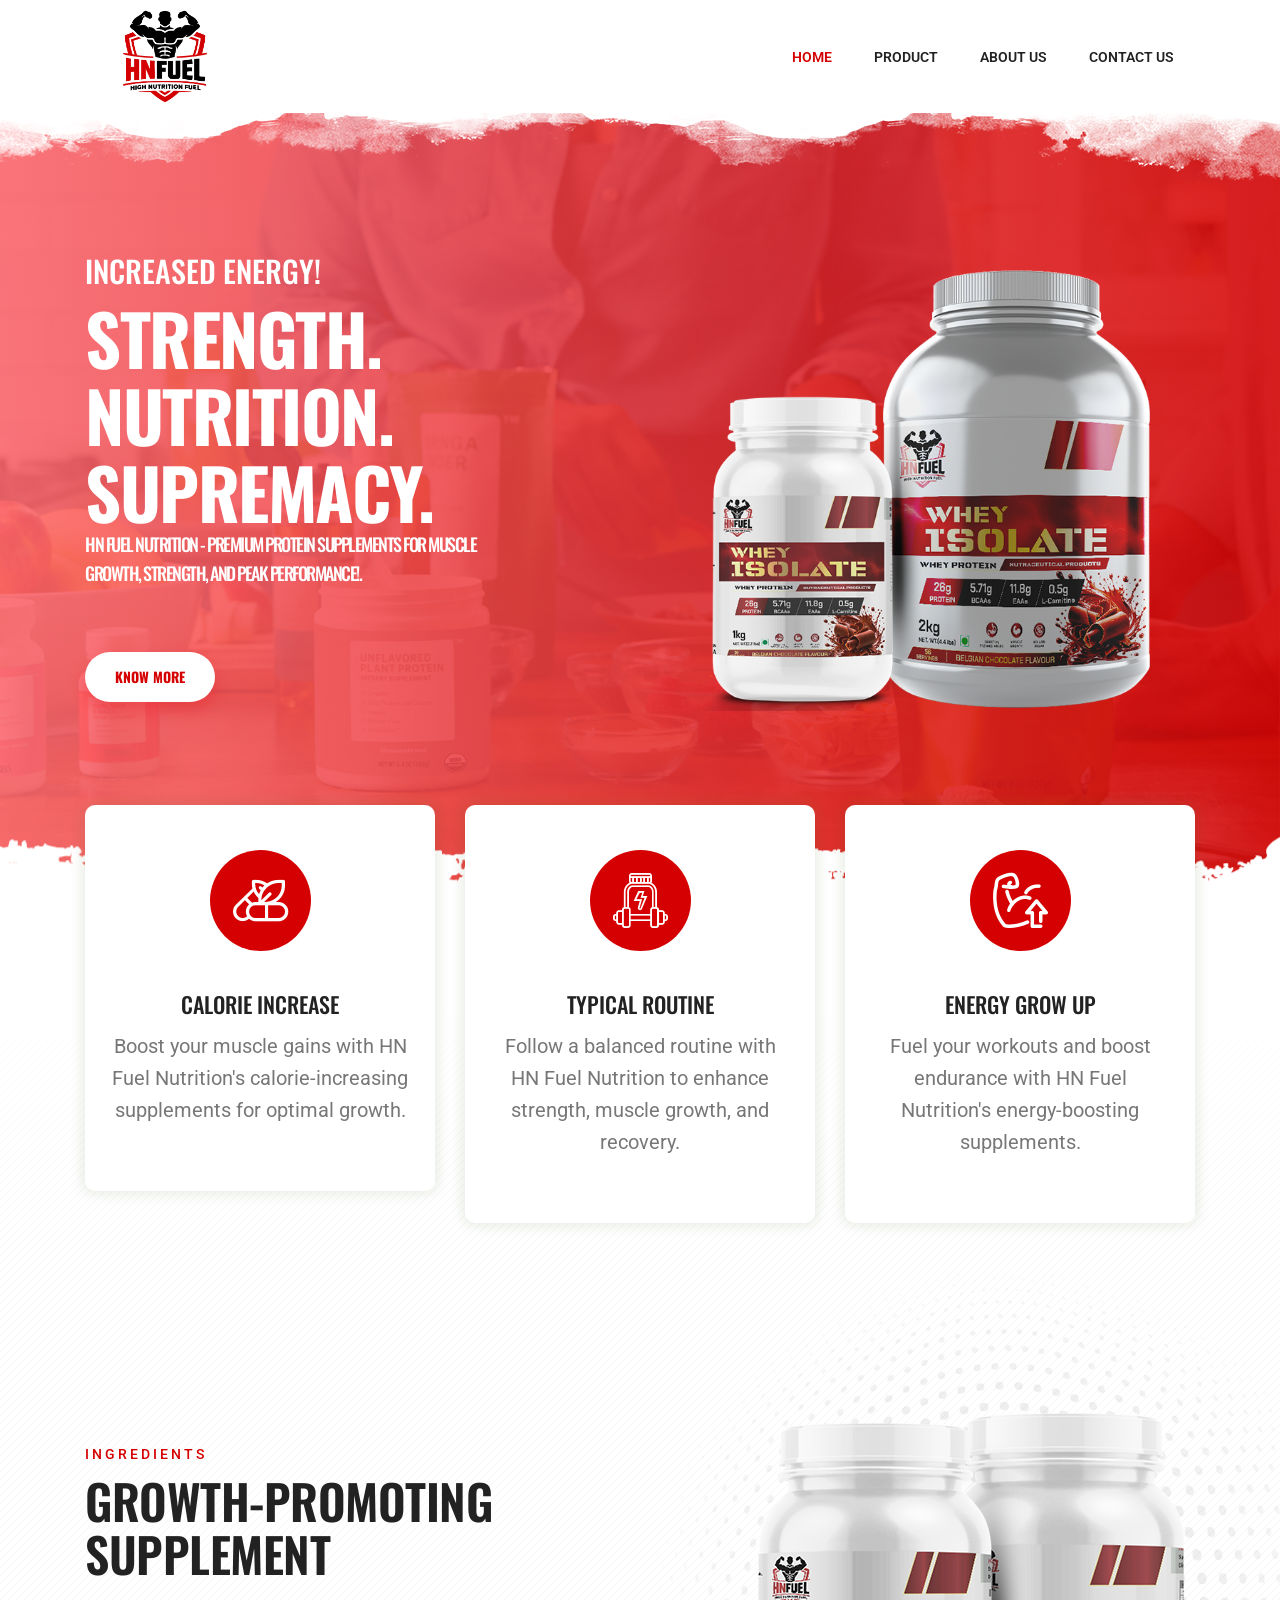
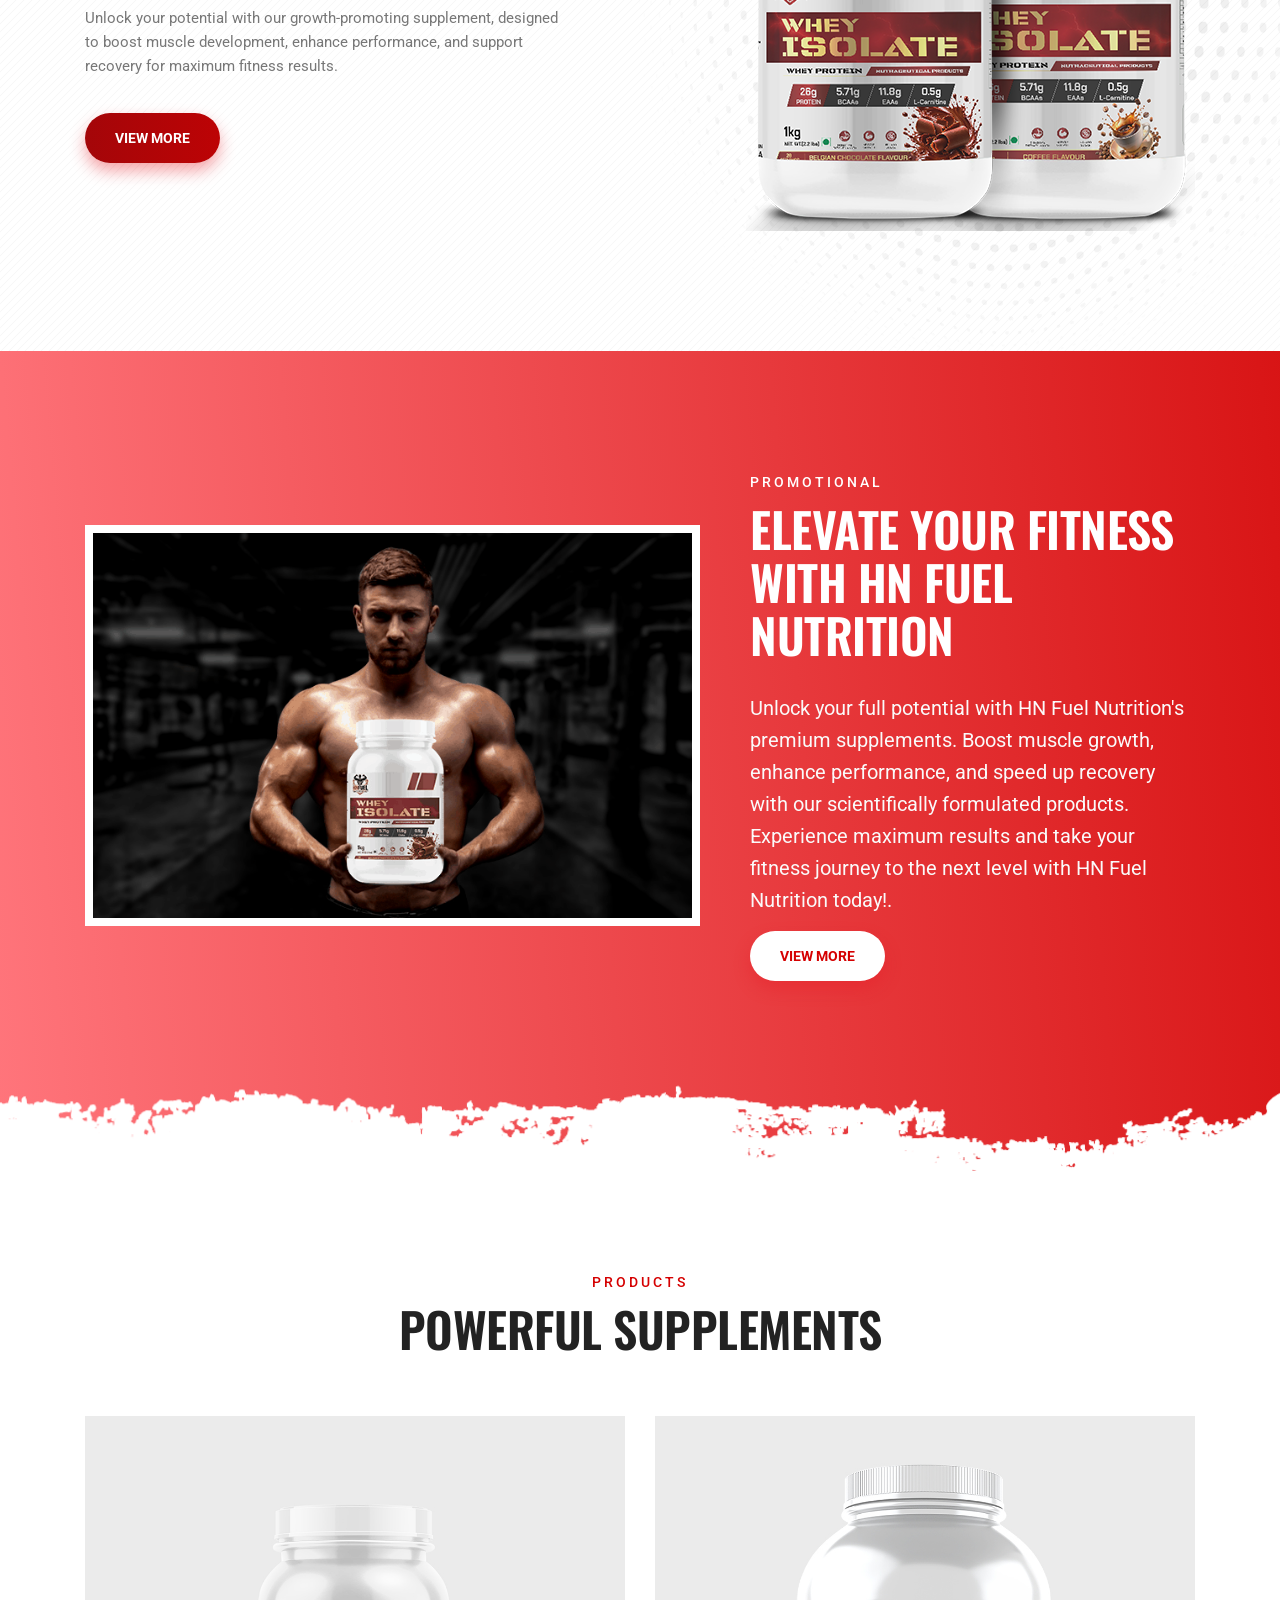
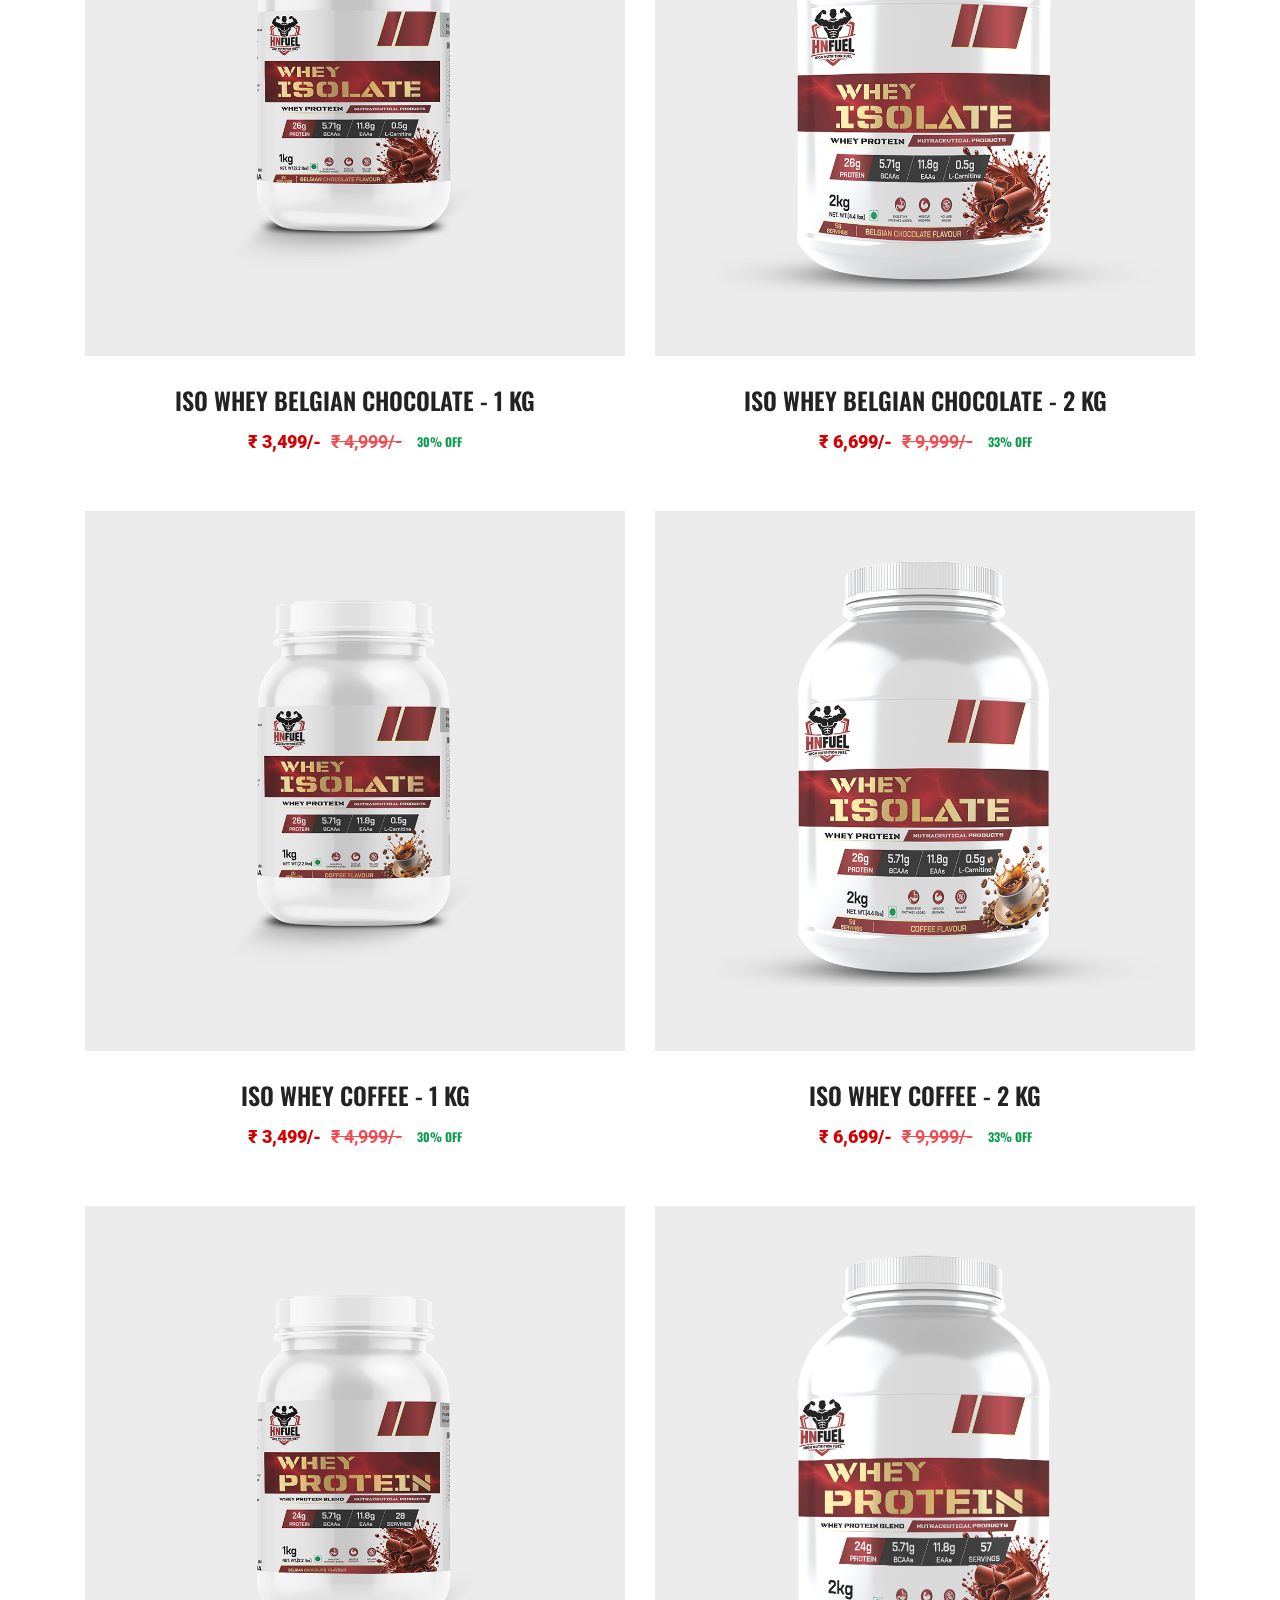
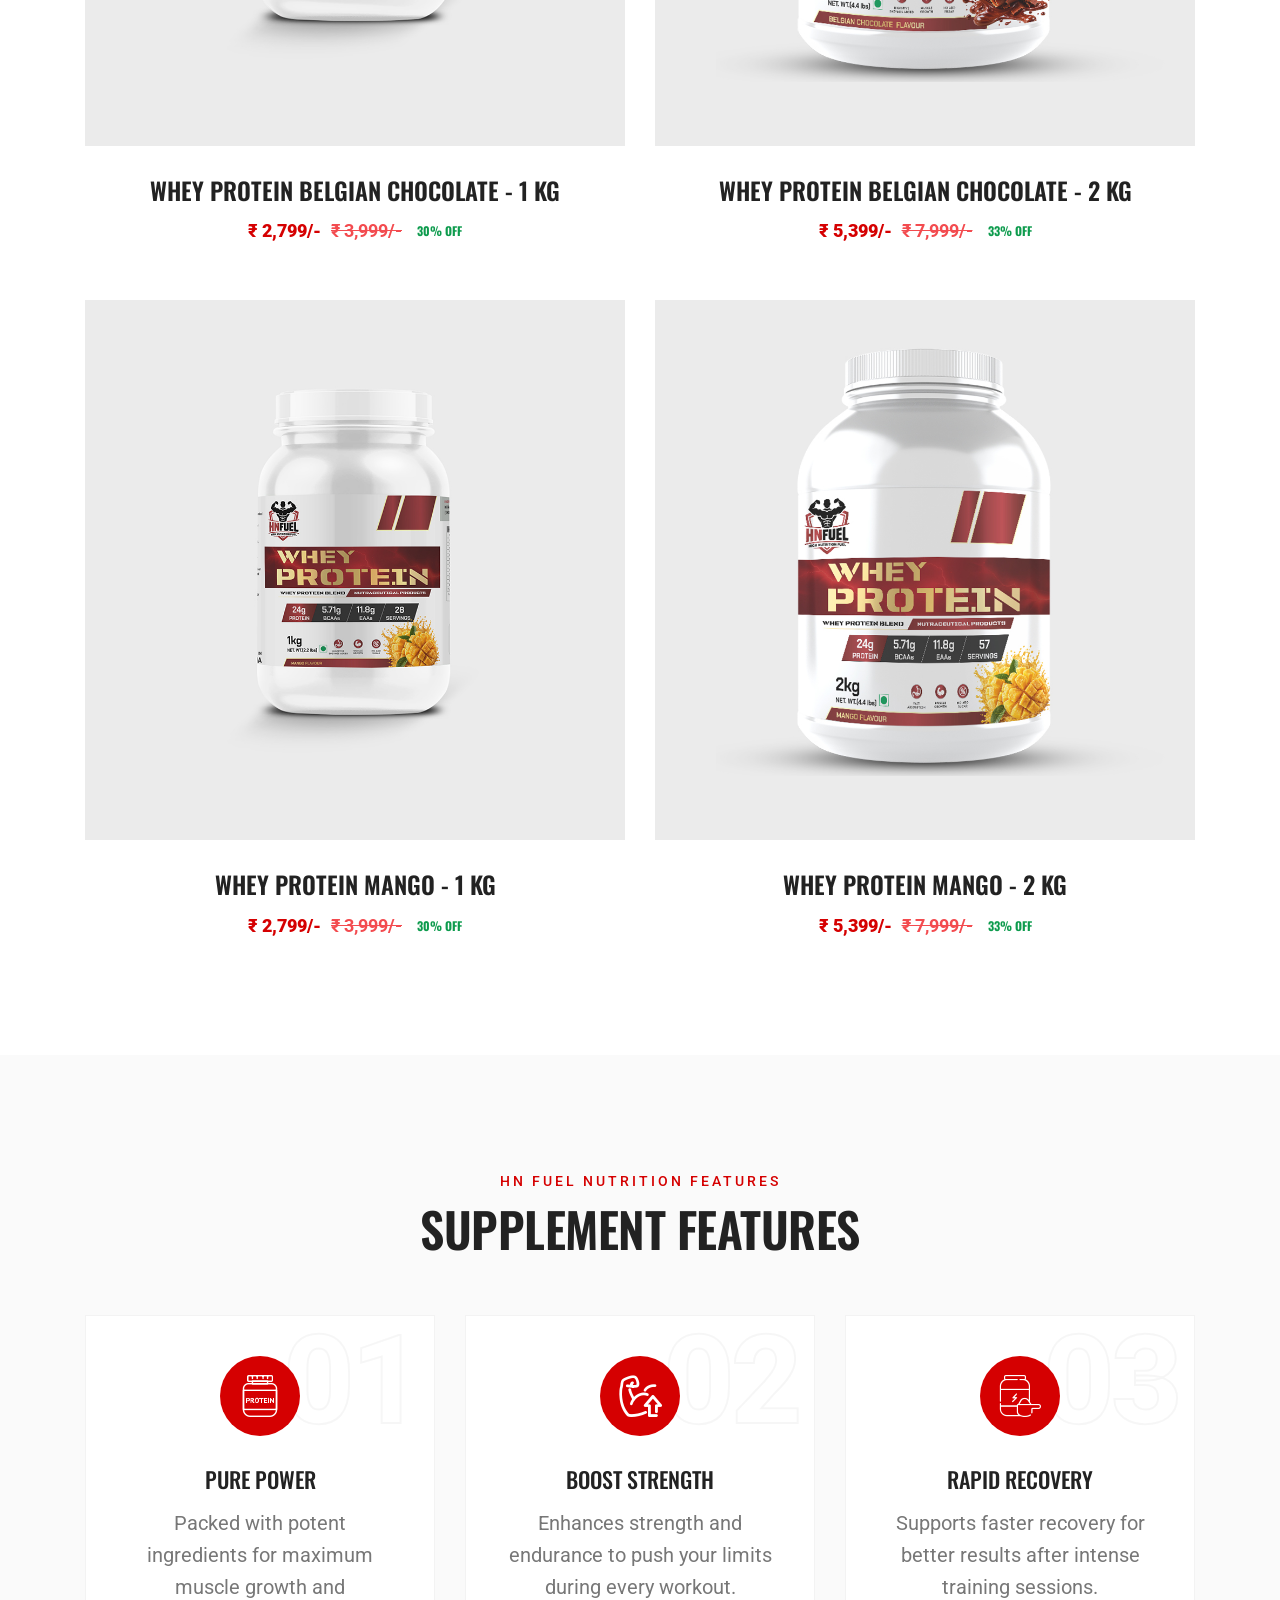
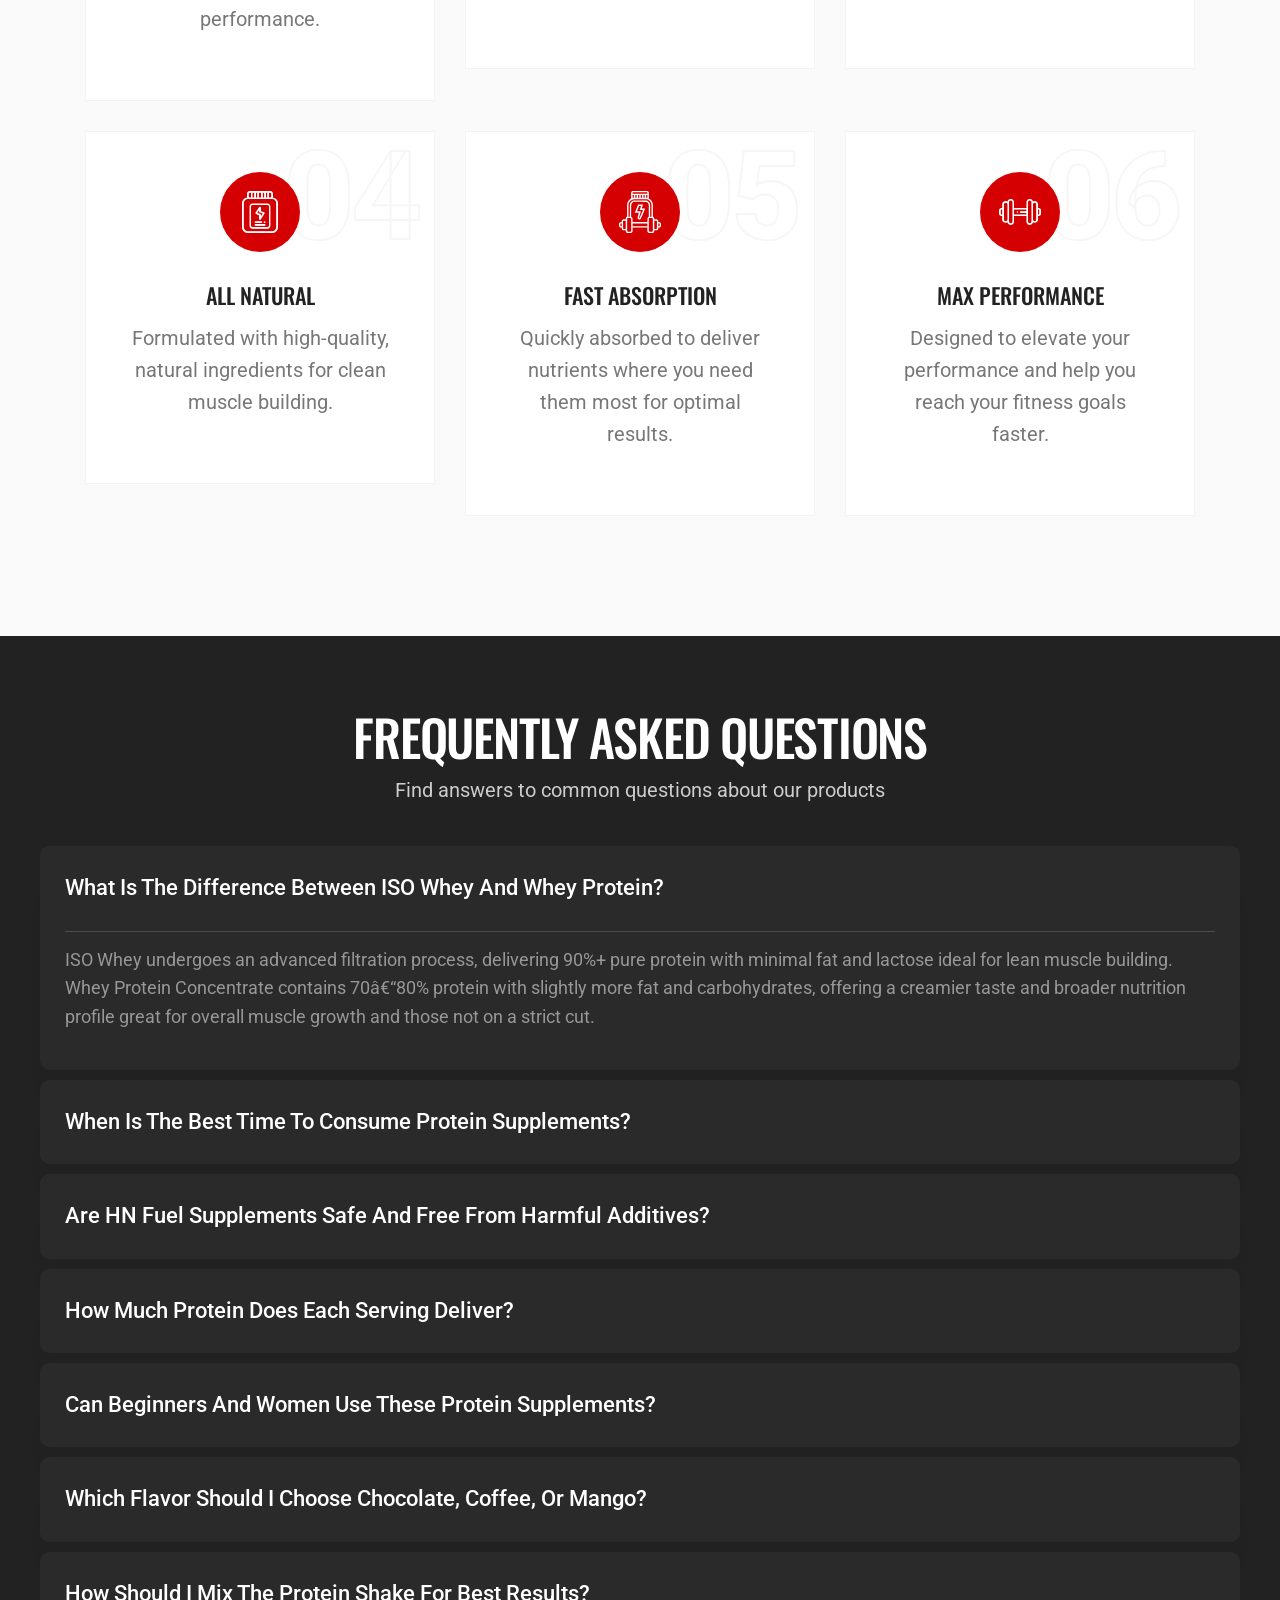
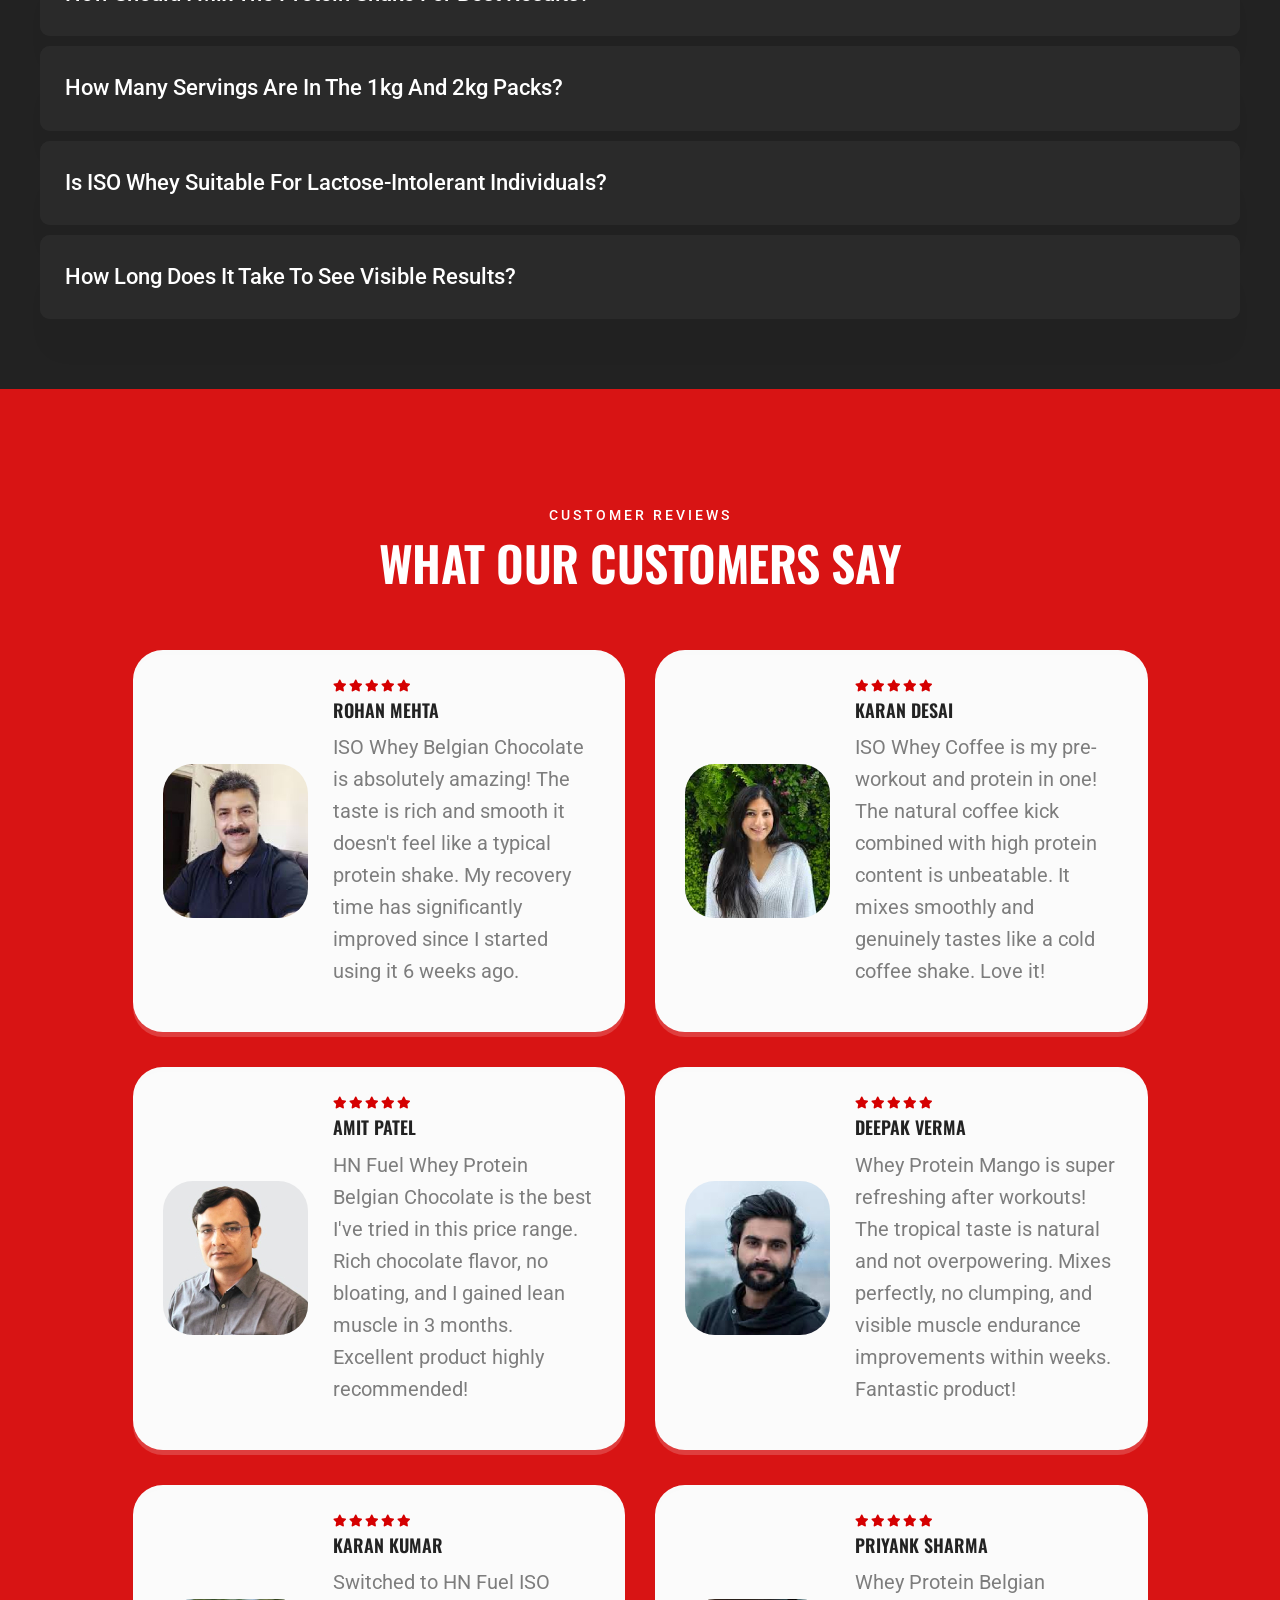
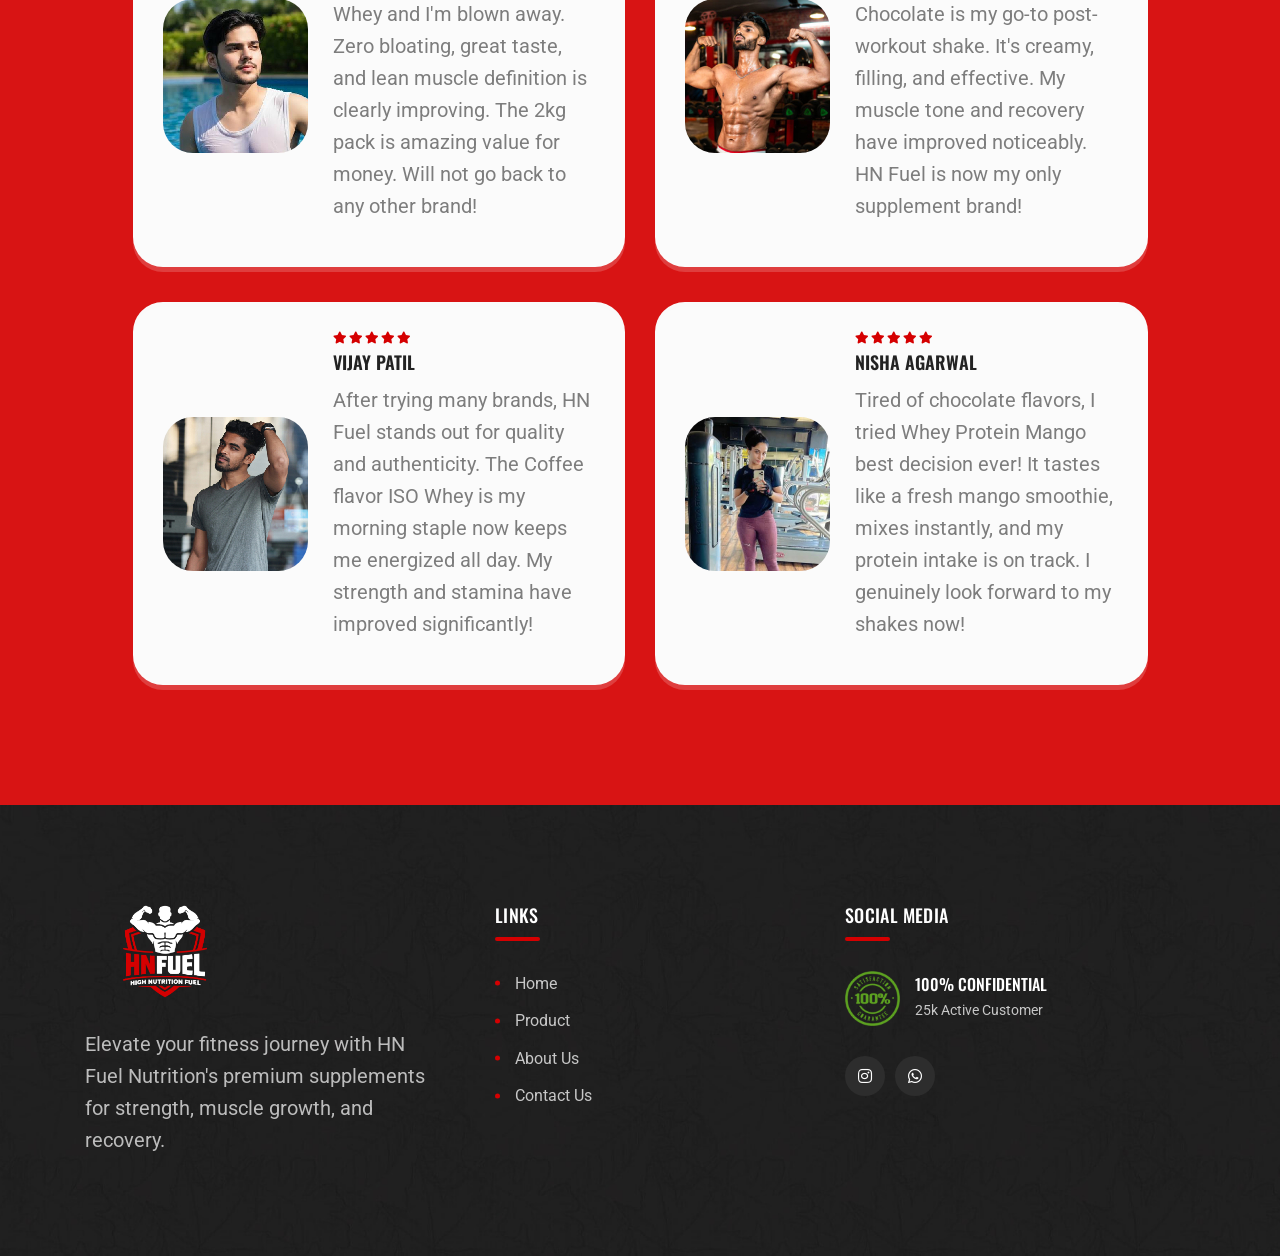
==== commit c9b38371: "fix: update product pricing and discount percentages across shop pages" ====
--- a/index.html
+++ b/index.html
@@ -237,8 +237,8 @@
                                     <h4 class="title"><a href="iso-whey-protein-belgian-chocolate-1-kg.html">ISO Whey
                                             Belgian Chocolate - 1 kg</a></h4>
                                     <div class="tg-shop-price inner-shop-details-price d-flex justify-content-center">
-                                        <b>₹ 3,299/-</b><span class="old-prices">₹ 4,999/-</span>
-                                        <h5 class="stock-status ml-3 mb-0">34% OFF</h5>
+                                        <b>₹ 3,499/-</b><span class="old-prices">₹ 4,999/-</span>
+                                        <h5 class="stock-status ml-3 mb-0">30% OFF</h5>
                                     </div>
                                 </div>
                             </div>
@@ -256,8 +256,8 @@
                                     <h4 class="title"><a href="iso-whey-protein-belgian-chocolate-2-kg.html">ISO Whey
                                             Belgian Chocolate - 2 kg</a></h4>
                                     <div class="tg-shop-price inner-shop-details-price d-flex justify-content-center">
-                                        <b>₹ 6,399/-</b><span class="old-prices">₹ 9,999/-</span>
-                                        <h5 class="stock-status ml-3 mb-0">36% OFF</h5>
+                                        <b>₹ 6,699/-</b><span class="old-prices">₹ 9,999/-</span>
+                                        <h5 class="stock-status ml-3 mb-0">33% OFF</h5>
                                     </div>
                                 </div>
                             </div>
@@ -274,8 +274,8 @@
                                     <h4 class="title"><a href="iso-whey-protein-coffee-1-kg.html">ISO Whey Coffee - 1
                                             kg</a></h4>
                                     <div class="tg-shop-price inner-shop-details-price d-flex justify-content-center">
-                                        <b>₹ 3,299/-</b><span class="old-prices">₹ 4,999/-</span>
-                                        <h5 class="stock-status ml-3 mb-0">34% OFF</h5>
+                                        <b>₹ 3,499/-</b><span class="old-prices">₹ 4,999/-</span>
+                                        <h5 class="stock-status ml-3 mb-0">30% OFF</h5>
                                     </div>
                                 </div>
                             </div>
@@ -292,8 +292,8 @@
                                     <h4 class="title"><a href="iso-whey-protein-coffee-2-kg.html">ISO Whey Coffee - 2
                                             kg</a></h4>
                                     <div class="tg-shop-price inner-shop-details-price d-flex justify-content-center">
-                                        <b>₹ 6,399/-</b><span class="old-prices">₹ 9,999/-</span>
-                                        <h5 class="stock-status ml-3 mb-0">36% OFF</h5>
+                                        <b>₹ 6,699/-</b><span class="old-prices">₹ 9,999/-</span>
+                                        <h5 class="stock-status ml-3 mb-0">33% OFF</h5>
                                     </div>
                                 </div>
                             </div>
@@ -311,8 +311,8 @@
                                     <h4 class="title"><a href="whey-protein-belgian-chocolate-1-kg.html">Whey Protein
                                             Belgian Chocolate - 1 kg</a></h4>
                                     <div class="tg-shop-price inner-shop-details-price d-flex justify-content-center">
-                                        <b>₹ 2,699/-</b><span class="old-prices">₹ 3,999/-</span>
-                                        <h5 class="stock-status ml-3 mb-0">33% OFF</h5>
+                                        <b>₹ 2,799/-</b><span class="old-prices">₹ 3,999/-</span>
+                                        <h5 class="stock-status ml-3 mb-0">30% OFF</h5>
                                     </div>
                                 </div>
                             </div>
@@ -330,8 +330,8 @@
                                     <h4 class="title"><a href="whey-protein-belgian-chocolate-2-kg.html">Whey Protein
                                             Belgian Chocolate - 2 kg</a></h4>
                                     <div class="tg-shop-price inner-shop-details-price d-flex justify-content-center">
-                                        <b>₹ 5,199/-</b><span class="old-prices">₹ 7,999/-</span>
-                                        <h5 class="stock-status ml-3 mb-0">35% OFF</h5>
+                                        <b>₹ 5,399/-</b><span class="old-prices">₹ 7,999/-</span>
+                                        <h5 class="stock-status ml-3 mb-0">33% OFF</h5>
                                     </div>
                                 </div>
                             </div>
@@ -348,8 +348,8 @@
                                     <h4 class="title"><a href="whey-protein-mango-1-kg.html">Whey Protein Mango - 1
                                             kg</a></h4>
                                     <div class="tg-shop-price inner-shop-details-price d-flex justify-content-center">
-                                        <b>₹ 2,699/-</b><span class="old-prices">₹ 3,999/-</span>
-                                        <h5 class="stock-status ml-3 mb-0">33% OFF</h5>
+                                        <b>₹ 2,799/-</b><span class="old-prices">₹ 3,999/-</span>
+                                        <h5 class="stock-status ml-3 mb-0">30% OFF</h5>
                                     </div>
                                 </div>
                             </div>
@@ -366,8 +366,8 @@
                                     <h4 class="title"><a href="whey-protein-mango-2-kg.html">Whey Protein Mango - 2
                                             kg</a></h4>
                                     <div class="tg-shop-price inner-shop-details-price d-flex justify-content-center">
-                                        <b>₹ 5,199/-</b><span class="old-prices">₹ 7,999/-</span>
-                                        <h5 class="stock-status ml-3 mb-0">35% OFF</h5>
+                                        <b>₹ 5,399/-</b><span class="old-prices">₹ 7,999/-</span>
+                                        <h5 class="stock-status ml-3 mb-0">33% OFF</h5>
                                     </div>
                                 </div>
                             </div>
